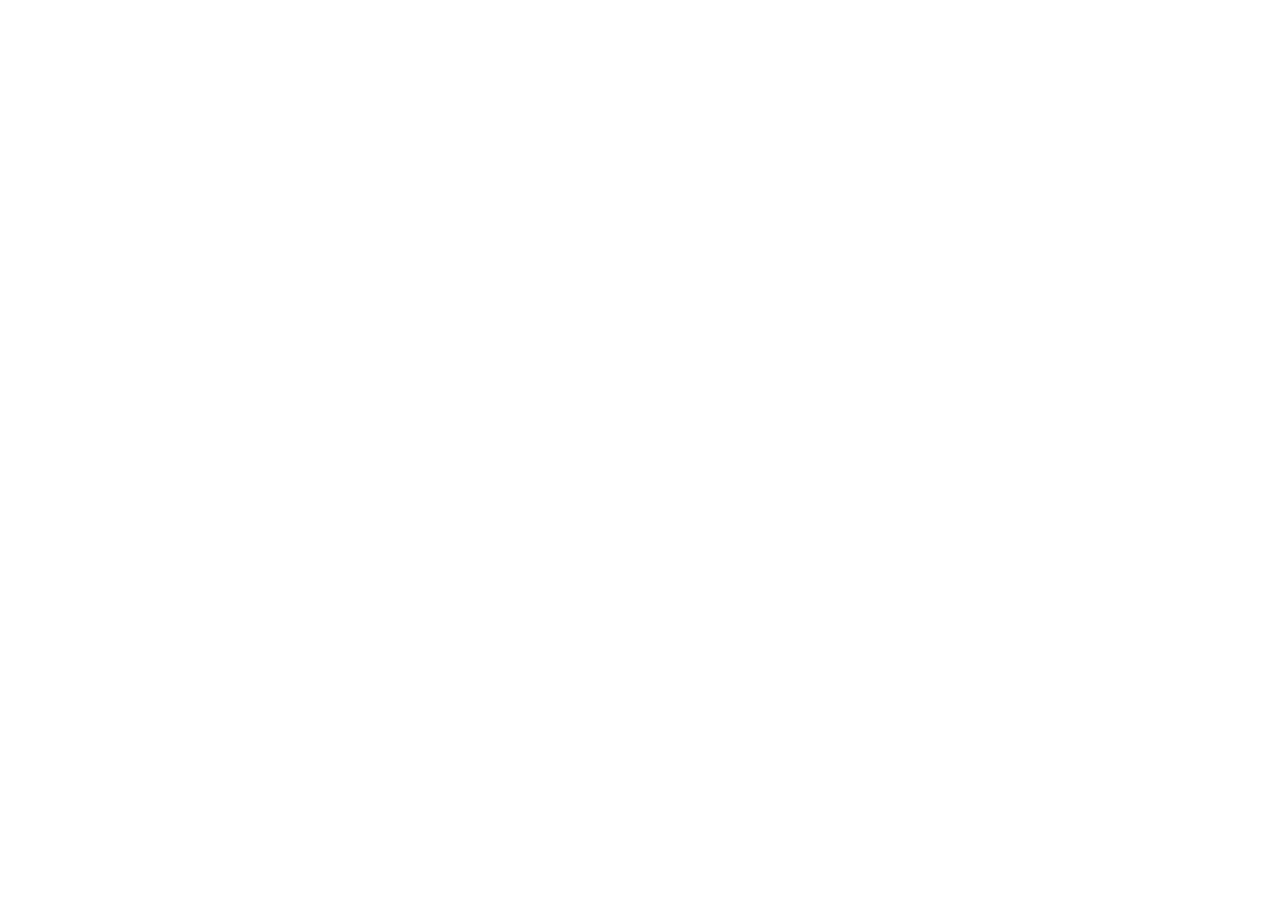
==== hasand-export 3/index.html @ cd8c9d1a "Add files via upload" ====
<!doctype html>
<html lang="en">

  <head>
    <meta charset="UTF-8" />
    <meta
      name="viewport"
      content="width=device-width, initial-scale=1.0, maximum-scale=1" />
    <title>Håsand Consultancy — Investment Advisory</title>
    <meta name="description" content="Håsand Consultancy provides institutional-grade investment advisory services in Norway. Strategy, AUM allocation, risk management, and bespoke investment solutions." />
    <link rel="preconnect" href="https://fonts.googleapis.com" />
    <link rel="preconnect" href="https://fonts.gstatic.com" crossorigin />
    <link href="https://fonts.googleapis.com/css2?family=Cormorant+Garamond:ital,wght@0,300;0,400;0,500;0,600;0,700;1,300;1,400;1,500&family=DM+Sans:ital,opsz,wght@0,9..40,300;0,9..40,400;0,9..40,500;0,9..40,600;1,9..40,300;1,9..40,400&display=swap" rel="stylesheet" />
    <script type="module" crossorigin src="/assets/index-D8vNtqzo.js"></script>
    <link rel="stylesheet" crossorigin href="/assets/index-ChNYlUmb.css">
    <script src="/__manus__/debug-collector.js" defer></script>
  </head>

  <body>
    <script id="manus-runtime">window.__MANUS_HOST_DEV__ = false;
(function(){"use strict";var Mr={exports:{}},Kn={};/**
 * @license React
 * react-jsx-runtime.production.js
 *
 * Copyright (c) Meta Platforms, Inc. and affiliates.
 *
 * This source code is licensed under the MIT license found in the
 * LICENSE file in the root directory of this source tree.
 */var $c;function um(){if($c)return Kn;$c=1;var r=Symbol.for("react.transitional.element"),i=Symbol.for("react.fragment");function c(s,d,m){var x=null;if(m!==void 0&&(x=""+m),d.key!==void 0&&(x=""+d.key),"key"in d){m={};for(var R in d)R!=="key"&&(m[R]=d[R])}else m=d;return d=m.ref,{$$typeof:r,type:s,key:x,ref:d!==void 0?d:null,props:m}}return Kn.Fragment=i,Kn.jsx=c,Kn.jsxs=c,Kn}var Fc;function dm(){return Fc||(Fc=1,Mr.exports=um()),Mr.exports}var h=dm(),Ar={exports:{}},Pn={},Rr={exports:{}},Nr={};/**
 * @license React
 * scheduler.production.js
 *
 * Copyright (c) Meta Platforms, Inc. and affiliates.
 *
 * This source code is licensed under the MIT license found in the
 * LICENSE file in the root directory of this source tree.
 */var Ic;function fm(){return Ic||(Ic=1,function(r){function i(A,q){var B=A.length;A.push(q);t:for(;0<B;){var bt=B-1>>>1,p=A[bt];if(0<d(p,q))A[bt]=q,A[B]=p,B=bt;else break t}}function c(A){return A.length===0?null:A[0]}function s(A){if(A.length===0)return null;var q=A[0],B=A.pop();if(B!==q){A[0]=B;t:for(var bt=0,p=A.length,O=p>>>1;bt<O;){var X=2*(bt+1)-1,G=A[X],Z=X+1,st=A[Z];if(0>d(G,B))Z<p&&0>d(st,G)?(A[bt]=st,A[Z]=B,bt=Z):(A[bt]=G,A[X]=B,bt=X);else if(Z<p&&0>d(st,B))A[bt]=st,A[Z]=B,bt=Z;else break t}}return q}function d(A,q){var B=A.sortIndex-q.sortIndex;return B!==0?B:A.id-q.id}if(r.unstable_now=void 0,typeof performance=="object"&&typeof performance.now=="function"){var m=performance;r.unstable_now=function(){return m.now()}}else{var x=Date,R=x.now();r.unstable_now=function(){return x.now()-R}}var C=[],v=[],D=1,j=null,J=3,at=!1,$=!1,nt=!1,ct=!1,ht=typeof setTimeout=="function"?setTimeout:null,St=typeof clearTimeout=="function"?clearTimeout:null,_=typeof setImmediate<"u"?setImmediate:null;function Y(A){for(var q=c(v);q!==null;){if(q.callback===null)s(v);else if(q.startTime<=A)s(v),q.sortIndex=q.expirationTime,i(C,q);else break;q=c(v)}}function H(A){if(nt=!1,Y(A),!$)if(c(C)!==null)$=!0,it||(it=!0,Bt());else{var q=c(v);q!==null&&Mt(H,q.startTime-A)}}var it=!1,rt=-1,V=5,xt=-1;function Be(){return ct?!0:!(r.unstable_now()-xt<V)}function te(){if(ct=!1,it){var A=r.unstable_now();xt=A;var q=!0;try{t:{$=!1,nt&&(nt=!1,St(rt),rt=-1),at=!0;var B=J;try{e:{for(Y(A),j=c(C);j!==null&&!(j.expirationTime>A&&Be());){var bt=j.callback;if(typeof bt=="function"){j.callback=null,J=j.priorityLevel;var p=bt(j.expirationTime<=A);if(A=r.unstable_now(),typeof p=="function"){j.callback=p,Y(A),q=!0;break e}j===c(C)&&s(C),Y(A)}else s(C);j=c(C)}if(j!==null)q=!0;else{var O=c(v);O!==null&&Mt(H,O.startTime-A),q=!1}}break t}finally{j=null,J=B,at=!1}q=void 0}}finally{q?Bt():it=!1}}}var Bt;if(typeof _=="function")Bt=function(){_(te)};else if(typeof MessageChannel<"u"){var me=new MessageChannel,Se=me.port2;me.port1.onmessage=te,Bt=function(){Se.postMessage(null)}}else Bt=function(){ht(te,0)};function Mt(A,q){rt=ht(function(){A(r.unstable_now())},q)}r.unstable_IdlePriority=5,r.unstable_ImmediatePriority=1,r.unstable_LowPriority=4,r.unstable_NormalPriority=3,r.unstable_Profiling=null,r.unstable_UserBlockingPriority=2,r.unstable_cancelCallback=function(A){A.callback=null},r.unstable_forceFrameRate=function(A){0>A||125<A?console.error("forceFrameRate takes a positive int between 0 and 125, forcing frame rates higher than 125 fps is not supported"):V=0<A?Math.floor(1e3/A):5},r.unstable_getCurrentPriorityLevel=function(){return J},r.unstable_next=function(A){switch(J){case 1:case 2:case 3:var q=3;break;default:q=J}var B=J;J=q;try{return A()}finally{J=B}},r.unstable_requestPaint=function(){ct=!0},r.unstable_runWithPriority=function(A,q){switch(A){case 1:case 2:case 3:case 4:case 5:break;default:A=3}var B=J;J=A;try{return q()}finally{J=B}},r.unstable_scheduleCallback=function(A,q,B){var bt=r.unstable_now();switch(typeof B=="object"&&B!==null?(B=B.delay,B=typeof B=="number"&&0<B?bt+B:bt):B=bt,A){case 1:var p=-1;break;case 2:p=250;break;case 5:p=1073741823;break;case 4:p=1e4;break;default:p=5e3}return p=B+p,A={id:D++,callback:q,priorityLevel:A,startTime:B,expirationTime:p,sortIndex:-1},B>bt?(A.sortIndex=B,i(v,A),c(C)===null&&A===c(v)&&(nt?(St(rt),rt=-1):nt=!0,Mt(H,B-bt))):(A.sortIndex=p,i(C,A),$||at||($=!0,it||(it=!0,Bt()))),A},r.unstable_shouldYield=Be,r.unstable_wrapCallback=function(A){var q=J;return function(){var B=J;J=q;try{return A.apply(this,arguments)}finally{J=B}}}}(Nr)),Nr}var tu;function hm(){return tu||(tu=1,Rr.exports=fm()),Rr.exports}var zr={exports:{}},ut={};/**
 * @license React
 * react.production.js
 *
 * Copyright (c) Meta Platforms, Inc. and affiliates.
 *
 * This source code is licensed under the MIT license found in the
 * LICENSE file in the root directory of this source tree.
 */var eu;function mm(){if(eu)return ut;eu=1;var r=Symbol.for("react.transitional.element"),i=Symbol.for("react.portal"),c=Symbol.for("react.fragment"),s=Symbol.for("react.strict_mode"),d=Symbol.for("react.profiler"),m=Symbol.for("react.consumer"),x=Symbol.for("react.context"),R=Symbol.for("react.forward_ref"),C=Symbol.for("react.suspense"),v=Symbol.for("react.memo"),D=Symbol.for("react.lazy"),j=Symbol.iterator;function J(p){return p===null||typeof p!="object"?null:(p=j&&p[j]||p["@@iterator"],typeof p=="function"?p:null)}var at={isMounted:function(){return!1},enqueueForceUpdate:function(){},enqueueReplaceState:function(){},enqueueSetState:function(){}},$=Object.assign,nt={};function ct(p,O,X){this.props=p,this.context=O,this.refs=nt,this.updater=X||at}ct.prototype.isReactComponent={},ct.prototype.setState=function(p,O){if(typeof p!="object"&&typeof p!="function"&&p!=null)throw Error("takes an object of state variables to update or a function which returns an object of state variables.");this.updater.enqueueSetState(this,p,O,"setState")},ct.prototype.forceUpdate=function(p){this.updater.enqueueForceUpdate(this,p,"forceUpdate")};function ht(){}ht.prototype=ct.prototype;function St(p,O,X){this.props=p,this.context=O,this.refs=nt,this.updater=X||at}var _=St.prototype=new ht;_.constructor=St,$(_,ct.prototype),_.isPureReactComponent=!0;var Y=Array.isArray,H={H:null,A:null,T:null,S:null,V:null},it=Object.prototype.hasOwnProperty;function rt(p,O,X,G,Z,st){return X=st.ref,{$$typeof:r,type:p,key:O,ref:X!==void 0?X:null,props:st}}function V(p,O){return rt(p.type,O,void 0,void 0,void 0,p.props)}function xt(p){return typeof p=="object"&&p!==null&&p.$$typeof===r}function Be(p){var O={"=":"=0",":":"=2"};return"$"+p.replace(/[=:]/g,function(X){return O[X]})}var te=/\/+/g;function Bt(p,O){return typeof p=="object"&&p!==null&&p.key!=null?Be(""+p.key):O.toString(36)}function me(){}function Se(p){switch(p.status){case"fulfilled":return p.value;case"rejected":throw p.reason;default:switch(typeof p.status=="string"?p.then(me,me):(p.status="pending",p.then(function(O){p.status==="pending"&&(p.status="fulfilled",p.value=O)},function(O){p.status==="pending"&&(p.status="rejected",p.reason=O)})),p.status){case"fulfilled":return p.value;case"rejected":throw p.reason}}throw p}function Mt(p,O,X,G,Z){var st=typeof p;(st==="undefined"||st==="boolean")&&(p=null);var I=!1;if(p===null)I=!0;else switch(st){case"bigint":case"string":case"number":I=!0;break;case"object":switch(p.$$typeof){case r:case i:I=!0;break;case D:return I=p._init,Mt(I(p._payload),O,X,G,Z)}}if(I)return Z=Z(p),I=G===""?"."+Bt(p,0):G,Y(Z)?(X="",I!=null&&(X=I.replace(te,"$&/")+"/"),Mt(Z,O,X,"",function(Jt){return Jt})):Z!=null&&(xt(Z)&&(Z=V(Z,X+(Z.key==null||p&&p.key===Z.key?"":(""+Z.key).replace(te,"$&/")+"/")+I)),O.push(Z)),1;I=0;var gt=G===""?".":G+":";if(Y(p))for(var Tt=0;Tt<p.length;Tt++)G=p[Tt],st=gt+Bt(G,Tt),I+=Mt(G,O,X,st,Z);else if(Tt=J(p),typeof Tt=="function")for(p=Tt.call(p),Tt=0;!(G=p.next()).done;)G=G.value,st=gt+Bt(G,Tt++),I+=Mt(G,O,X,st,Z);else if(st==="object"){if(typeof p.then=="function")return Mt(Se(p),O,X,G,Z);throw O=String(p),Error("Objects are not valid as a React child (found: "+(O==="[object Object]"?"object with keys {"+Object.keys(p).join(", ")+"}":O)+"). If you meant to render a collection of children, use an array instead.")}return I}function A(p,O,X){if(p==null)return p;var G=[],Z=0;return Mt(p,G,"","",function(st){return O.call(X,st,Z++)}),G}function q(p){if(p._status===-1){var O=p._result;O=O(),O.then(function(X){(p._status===0||p._status===-1)&&(p._status=1,p._result=X)},function(X){(p._status===0||p._status===-1)&&(p._status=2,p._result=X)}),p._status===-1&&(p._status=0,p._result=O)}if(p._status===1)return p._result.default;throw p._result}var B=typeof reportError=="function"?reportError:function(p){if(typeof window=="object"&&typeof window.ErrorEvent=="function"){var O=new window.ErrorEvent("error",{bubbles:!0,cancelable:!0,message:typeof p=="object"&&p!==null&&typeof p.message=="string"?String(p.message):String(p),error:p});if(!window.dispatchEvent(O))return}else if(typeof process=="object"&&typeof process.emit=="function"){process.emit("uncaughtException",p);return}console.error(p)};function bt(){}return ut.Children={map:A,forEach:function(p,O,X){A(p,function(){O.apply(this,arguments)},X)},count:function(p){var O=0;return A(p,function(){O++}),O},toArray:function(p){return A(p,function(O){return O})||[]},only:function(p){if(!xt(p))throw Error("React.Children.only expected to receive a single React element child.");return p}},ut.Component=ct,ut.Fragment=c,ut.Profiler=d,ut.PureComponent=St,ut.StrictMode=s,ut.Suspense=C,ut.__CLIENT_INTERNALS_DO_NOT_USE_OR_WARN_USERS_THEY_CANNOT_UPGRADE=H,ut.__COMPILER_RUNTIME={__proto__:null,c:function(p){return H.H.useMemoCache(p)}},ut.cache=function(p){return function(){return p.apply(null,arguments)}},ut.cloneElement=function(p,O,X){if(p==null)throw Error("The argument must be a React element, but you passed "+p+".");var G=$({},p.props),Z=p.key,st=void 0;if(O!=null)for(I in O.ref!==void 0&&(st=void 0),O.key!==void 0&&(Z=""+O.key),O)!it.call(O,I)||I==="key"||I==="__self"||I==="__source"||I==="ref"&&O.ref===void 0||(G[I]=O[I]);var I=arguments.length-2;if(I===1)G.children=X;else if(1<I){for(var gt=Array(I),Tt=0;Tt<I;Tt++)gt[Tt]=arguments[Tt+2];G.children=gt}return rt(p.type,Z,void 0,void 0,st,G)},ut.createContext=function(p){return p={$$typeof:x,_currentValue:p,_currentValue2:p,_threadCount:0,Provider:null,Consumer:null},p.Provider=p,p.Consumer={$$typeof:m,_context:p},p},ut.createElement=function(p,O,X){var G,Z={},st=null;if(O!=null)for(G in O.key!==void 0&&(st=""+O.key),O)it.call(O,G)&&G!=="key"&&G!=="__self"&&G!=="__source"&&(Z[G]=O[G]);var I=arguments.length-2;if(I===1)Z.children=X;else if(1<I){for(var gt=Array(I),Tt=0;Tt<I;Tt++)gt[Tt]=arguments[Tt+2];Z.children=gt}if(p&&p.defaultProps)for(G in I=p.defaultProps,I)Z[G]===void 0&&(Z[G]=I[G]);return rt(p,st,void 0,void 0,null,Z)},ut.createRef=function(){return{current:null}},ut.forwardRef=function(p){return{$$typeof:R,render:p}},ut.isValidElement=xt,ut.lazy=function(p){return{$$typeof:D,_payload:{_status:-1,_result:p},_init:q}},ut.memo=function(p,O){return{$$typeof:v,type:p,compare:O===void 0?null:O}},ut.startTransition=function(p){var O=H.T,X={};H.T=X;try{var G=p(),Z=H.S;Z!==null&&Z(X,G),typeof G=="object"&&G!==null&&typeof G.then=="function"&&G.then(bt,B)}catch(st){B(st)}finally{H.T=O}},ut.unstable_useCacheRefresh=function(){return H.H.useCacheRefresh()},ut.use=function(p){return H.H.use(p)},ut.useActionState=function(p,O,X){return H.H.useActionState(p,O,X)},ut.useCallback=function(p,O){return H.H.useCallback(p,O)},ut.useContext=function(p){return H.H.useContext(p)},ut.useDebugValue=function(){},ut.useDeferredValue=function(p,O){return H.H.useDeferredValue(p,O)},ut.useEffect=function(p,O,X){var G=H.H;if(typeof X=="function")throw Error("useEffect CRUD overload is not enabled in this build of React.");return G.useEffect(p,O)},ut.useId=function(){return H.H.useId()},ut.useImperativeHandle=function(p,O,X){return H.H.useImperativeHandle(p,O,X)},ut.useInsertionEffect=function(p,O){return H.H.useInsertionEffect(p,O)},ut.useLayoutEffect=function(p,O){return H.H.useLayoutEffect(p,O)},ut.useMemo=function(p,O){return H.H.useMemo(p,O)},ut.useOptimistic=function(p,O){return H.H.useOptimistic(p,O)},ut.useReducer=function(p,O,X){return H.H.useReducer(p,O,X)},ut.useRef=function(p){return H.H.useRef(p)},ut.useState=function(p){return H.H.useState(p)},ut.useSyncExternalStore=function(p,O,X){return H.H.useSyncExternalStore(p,O,X)},ut.useTransition=function(){return H.H.useTransition()},ut.version="19.1.1",ut}var lu;function _r(){return lu||(lu=1,zr.exports=mm()),zr.exports}var kr={exports:{}},he={};/**
 * @license React
 * react-dom.production.js
 *
 * Copyright (c) Meta Platforms, Inc. and affiliates.
 *
 * This source code is licensed under the MIT license found in the
 * LICENSE file in the root directory of this source tree.
 */var au;function gm(){if(au)return he;au=1;var r=_r();function i(C){var v="https://react.dev/errors/"+C;if(1<arguments.length){v+="?args[]="+encodeURIComponent(arguments[1]);for(var D=2;D<arguments.length;D++)v+="&args[]="+encodeURIComponent(arguments[D])}return"Minified React error #"+C+"; visit "+v+" for the full message or use the non-minified dev environment for full errors and additional helpful warnings."}function c(){}var s={d:{f:c,r:function(){throw Error(i(522))},D:c,C:c,L:c,m:c,X:c,S:c,M:c},p:0,findDOMNode:null},d=Symbol.for("react.portal");function m(C,v,D){var j=3<arguments.length&&arguments[3]!==void 0?arguments[3]:null;return{$$typeof:d,key:j==null?null:""+j,children:C,containerInfo:v,implementation:D}}var x=r.__CLIENT_INTERNALS_DO_NOT_USE_OR_WARN_USERS_THEY_CANNOT_UPGRADE;function R(C,v){if(C==="font")return"";if(typeof v=="string")return v==="use-credentials"?v:""}return he.__DOM_INTERNALS_DO_NOT_USE_OR_WARN_USERS_THEY_CANNOT_UPGRADE=s,he.createPortal=function(C,v){var D=2<arguments.length&&arguments[2]!==void 0?arguments[2]:null;if(!v||v.nodeType!==1&&v.nodeType!==9&&v.nodeType!==11)throw Error(i(299));return m(C,v,null,D)},he.flushSync=function(C){var v=x.T,D=s.p;try{if(x.T=null,s.p=2,C)return C()}finally{x.T=v,s.p=D,s.d.f()}},he.preconnect=function(C,v){typeof C=="string"&&(v?(v=v.crossOrigin,v=typeof v=="string"?v==="use-credentials"?v:"":void 0):v=null,s.d.C(C,v))},he.prefetchDNS=function(C){typeof C=="string"&&s.d.D(C)},he.preinit=function(C,v){if(typeof C=="string"&&v&&typeof v.as=="string"){var D=v.as,j=R(D,v.crossOrigin),J=typeof v.integrity=="string"?v.integrity:void 0,at=typeof v.fetchPriority=="string"?v.fetchPriority:void 0;D==="style"?s.d.S(C,typeof v.precedence=="string"?v.precedence:void 0,{crossOrigin:j,integrity:J,fetchPriority:at}):D==="script"&&s.d.X(C,{crossOrigin:j,integrity:J,fetchPriority:at,nonce:typeof v.nonce=="string"?v.nonce:void 0})}},he.preinitModule=function(C,v){if(typeof C=="string")if(typeof v=="object"&&v!==null){if(v.as==null||v.as==="script"){var D=R(v.as,v.crossOrigin);s.d.M(C,{crossOrigin:D,integrity:typeof v.integrity=="string"?v.integrity:void 0,nonce:typeof v.nonce=="string"?v.nonce:void 0})}}else v==null&&s.d.M(C)},he.preload=function(C,v){if(typeof C=="string"&&typeof v=="object"&&v!==null&&typeof v.as=="string"){var D=v.as,j=R(D,v.crossOrigin);s.d.L(C,D,{crossOrigin:j,integrity:typeof v.integrity=="string"?v.integrity:void 0,nonce:typeof v.nonce=="string"?v.nonce:void 0,type:typeof v.type=="string"?v.type:void 0,fetchPriority:typeof v.fetchPriority=="string"?v.fetchPriority:void 0,referrerPolicy:typeof v.referrerPolicy=="string"?v.referrerPolicy:void 0,imageSrcSet:typeof v.imageSrcSet=="string"?v.imageSrcSet:void 0,imageSizes:typeof v.imageSizes=="string"?v.imageSizes:void 0,media:typeof v.media=="string"?v.media:void 0})}},he.preloadModule=function(C,v){if(typeof C=="string")if(v){var D=R(v.as,v.crossOrigin);s.d.m(C,{as:typeof v.as=="string"&&v.as!=="script"?v.as:void 0,crossOrigin:D,integrity:typeof v.integrity=="string"?v.integrity:void 0})}else s.d.m(C)},he.requestFormReset=function(C){s.d.r(C)},he.unstable_batchedUpdates=function(C,v){return C(v)},he.useFormState=function(C,v,D){return x.H.useFormState(C,v,D)},he.useFormStatus=function(){return x.H.useHostTransitionStatus()},he.version="19.1.1",he}var nu;function pm(){if(nu)return kr.exports;nu=1;function r(){if(!(typeof __REACT_DEVTOOLS_GLOBAL_HOOK__>"u"||typeof __REACT_DEVTOOLS_GLOBAL_HOOK__.checkDCE!="function"))try{__REACT_DEVTOOLS_GLOBAL_HOOK__.checkDCE(r)}catch(i){console.error(i)}}return r(),kr.exports=gm(),kr.exports}/**
 * @license React
 * react-dom-client.production.js
 *
 * Copyright (c) Meta Platforms, Inc. and affiliates.
 *
 * This source code is licensed under the MIT license found in the
 * LICENSE file in the root directory of this source tree.
 */var ou;function ym(){if(ou)return Pn;ou=1;var r=hm(),i=_r(),c=pm();function s(t){var e="https://react.dev/errors/"+t;if(1<arguments.length){e+="?args[]="+encodeURIComponent(arguments[1]);for(var l=2;l<arguments.length;l++)e+="&args[]="+encodeURIComponent(arguments[l])}return"Minified React error #"+t+"; visit "+e+" for the full message or use the non-minified dev environment for full errors and additional helpful warnings."}function d(t){return!(!t||t.nodeType!==1&&t.nodeType!==9&&t.nodeType!==11)}function m(t){var e=t,l=t;if(t.alternate)for(;e.return;)e=e.return;else{t=e;do e=t,(e.flags&4098)!==0&&(l=e.return),t=e.return;while(t)}return e.tag===3?l:null}function x(t){if(t.tag===13){var e=t.memoizedState;if(e===null&&(t=t.alternate,t!==null&&(e=t.memoizedState)),e!==null)return e.dehydrated}return null}function R(t){if(m(t)!==t)throw Error(s(188))}function C(t){var e=t.alternate;if(!e){if(e=m(t),e===null)throw Error(s(188));return e!==t?null:t}for(var l=t,a=e;;){var n=l.return;if(n===null)break;var o=n.alternate;if(o===null){if(a=n.return,a!==null){l=a;continue}break}if(n.child===o.child){for(o=n.child;o;){if(o===l)return R(n),t;if(o===a)return R(n),e;o=o.sibling}throw Error(s(188))}if(l.return!==a.return)l=n,a=o;else{for(var u=!1,f=n.child;f;){if(f===l){u=!0,l=n,a=o;break}if(f===a){u=!0,a=n,l=o;break}f=f.sibling}if(!u){for(f=o.child;f;){if(f===l){u=!0,l=o,a=n;break}if(f===a){u=!0,a=o,l=n;break}f=f.sibling}if(!u)throw Error(s(189))}}if(l.alternate!==a)throw Error(s(190))}if(l.tag!==3)throw Error(s(188));return l.stateNode.current===l?t:e}function v(t){var e=t.tag;if(e===5||e===26||e===27||e===6)return t;for(t=t.child;t!==null;){if(e=v(t),e!==null)return e;t=t.sibling}return null}var D=Object.assign,j=Symbol.for("react.element"),J=Symbol.for("react.transitional.element"),at=Symbol.for("react.portal"),$=Symbol.for("react.fragment"),nt=Symbol.for("react.strict_mode"),ct=Symbol.for("react.profiler"),ht=Symbol.for("react.provider"),St=Symbol.for("react.consumer"),_=Symbol.for("react.context"),Y=Symbol.for("react.forward_ref"),H=Symbol.for("react.suspense"),it=Symbol.for("react.suspense_list"),rt=Symbol.for("react.memo"),V=Symbol.for("react.lazy"),xt=Symbol.for("react.activity"),Be=Symbol.for("react.memo_cache_sentinel"),te=Symbol.iterator;function Bt(t){return t===null||typeof t!="object"?null:(t=te&&t[te]||t["@@iterator"],typeof t=="function"?t:null)}var me=Symbol.for("react.client.reference");function Se(t){if(t==null)return null;if(typeof t=="function")return t.$$typeof===me?null:t.displayName||t.name||null;if(typeof t=="string")return t;switch(t){case $:return"Fragment";case ct:return"Profiler";case nt:return"StrictMode";case H:return"Suspense";case it:return"SuspenseList";case xt:return"Activity"}if(typeof t=="object")switch(t.$$typeof){case at:return"Portal";case _:return(t.displayName||"Context")+".Provider";case St:return(t._context.displayName||"Context")+".Consumer";case Y:var e=t.render;return t=t.displayName,t||(t=e.displayName||e.name||"",t=t!==""?"ForwardRef("+t+")":"ForwardRef"),t;case rt:return e=t.displayName||null,e!==null?e:Se(t.type)||"Memo";case V:e=t._payload,t=t._init;try{return Se(t(e))}catch{}}return null}var Mt=Array.isArray,A=i.__CLIENT_INTERNALS_DO_NOT_USE_OR_WARN_USERS_THEY_CANNOT_UPGRADE,q=c.__DOM_INTERNALS_DO_NOT_USE_OR_WARN_USERS_THEY_CANNOT_UPGRADE,B={pending:!1,data:null,method:null,action:null},bt=[],p=-1;function O(t){return{current:t}}function X(t){0>p||(t.current=bt[p],bt[p]=null,p--)}function G(t,e){p++,bt[p]=t.current,t.current=e}var Z=O(null),st=O(null),I=O(null),gt=O(null);function Tt(t,e){switch(G(I,e),G(st,t),G(Z,null),e.nodeType){case 9:case 11:t=(t=e.documentElement)&&(t=t.namespaceURI)?Hh(t):0;break;default:if(t=e.tagName,e=e.namespaceURI)e=Hh(e),t=Uh(e,t);else switch(t){case"svg":t=1;break;case"math":t=2;break;default:t=0}}X(Z),G(Z,t)}function Jt(){X(Z),X(st),X(I)}function Ke(t){t.memoizedState!==null&&G(gt,t);var e=Z.current,l=Uh(e,t.type);e!==l&&(G(st,t),G(Z,l))}function Ce(t){st.current===t&&(X(Z),X(st)),gt.current===t&&(X(gt),Wo._currentValue=B)}var Pe=Object.prototype.hasOwnProperty,yl=r.unstable_scheduleCallback,sn=r.unstable_cancelCallback,Ca=r.unstable_shouldYield,ri=r.unstable_requestPaint,ge=r.unstable_now,si=r.unstable_getCurrentPriorityLevel,Ul=r.unstable_ImmediatePriority,Fn=r.unstable_UserBlockingPriority,nl=r.unstable_NormalPriority,ci=r.unstable_LowPriority,Gl=r.unstable_IdlePriority,ui=r.log,Ea=r.unstable_setDisableYieldValue,ql=null,Wt=null;function Je(t){if(typeof ui=="function"&&Ea(t),Wt&&typeof Wt.setStrictMode=="function")try{Wt.setStrictMode(ql,t)}catch{}}var $t=Math.clz32?Math.clz32:fi,di=Math.log,Ta=Math.LN2;function fi(t){return t>>>=0,t===0?32:31-(di(t)/Ta|0)|0}var L=256,cn=4194304;function vl(t){var e=t&42;if(e!==0)return e;switch(t&-t){case 1:return 1;case 2:return 2;case 4:return 4;case 8:return 8;case 16:return 16;case 32:return 32;case 64:return 64;case 128:return 128;case 256:case 512:case 1024:case 2048:case 4096:case 8192:case 16384:case 32768:case 65536:case 131072:case 262144:case 524288:case 1048576:case 2097152:return t&4194048;case 4194304:case 8388608:case 16777216:case 33554432:return t&62914560;case 67108864:return 67108864;case 134217728:return 134217728;case 268435456:return 268435456;case 536870912:return 536870912;case 1073741824:return 0;default:return t}}function un(t,e,l){var a=t.pendingLanes;if(a===0)return 0;var n=0,o=t.suspendedLanes,u=t.pingedLanes;t=t.warmLanes;var f=a&134217727;return f!==0?(a=f&~o,a!==0?n=vl(a):(u&=f,u!==0?n=vl(u):l||(l=f&~t,l!==0&&(n=vl(l))))):(f=a&~o,f!==0?n=vl(f):u!==0?n=vl(u):l||(l=a&~t,l!==0&&(n=vl(l)))),n===0?0:e!==0&&e!==n&&(e&o)===0&&(o=n&-n,l=e&-e,o>=l||o===32&&(l&4194048)!==0)?e:n}function Dt(t,e){return(t.pendingLanes&~(t.suspendedLanes&~t.pingedLanes)&e)===0}function In(t,e){switch(t){case 1:case 2:case 4:case 8:case 64:return e+250;case 16:case 32:case 128:case 256:case 512:case 1024:case 2048:case 4096:case 8192:case 16384:case 32768:case 65536:case 131072:case 262144:case 524288:case 1048576:case 2097152:return e+5e3;case 4194304:case 8388608:case 16777216:case 33554432:return-1;case 67108864:case 134217728:case 268435456:case 536870912:case 1073741824:return-1;default:return-1}}function to(){var t=L;return L<<=1,(L&4194048)===0&&(L=256),t}function hi(){var t=cn;return cn<<=1,(cn&62914560)===0&&(cn=4194304),t}function eo(t){for(var e=[],l=0;31>l;l++)e.push(t);return e}function Da(t,e){t.pendingLanes|=e,e!==268435456&&(t.suspendedLanes=0,t.pingedLanes=0,t.warmLanes=0)}function Ir(t,e,l,a,n,o){var u=t.pendingLanes;t.pendingLanes=l,t.suspendedLanes=0,t.pingedLanes=0,t.warmLanes=0,t.expiredLanes&=l,t.entangledLanes&=l,t.errorRecoveryDisabledLanes&=l,t.shellSuspendCounter=0;var f=t.entanglements,g=t.expirationTimes,S=t.hiddenUpdates;for(l=u&~l;0<l;){var N=31-$t(l),k=1<<N;f[N]=0,g[N]=-1;var E=S[N];if(E!==null)for(S[N]=null,N=0;N<E.length;N++){var T=E[N];T!==null&&(T.lane&=-536870913)}l&=~k}a!==0&&mi(t,a,0),o!==0&&n===0&&t.tag!==0&&(t.suspendedLanes|=o&~(u&~e))}function mi(t,e,l){t.pendingLanes|=e,t.suspendedLanes&=~e;var a=31-$t(e);t.entangledLanes|=e,t.entanglements[a]=t.entanglements[a]|1073741824|l&4194090}function gi(t,e){var l=t.entangledLanes|=e;for(t=t.entanglements;l;){var a=31-$t(l),n=1<<a;n&e|t[a]&e&&(t[a]|=e),l&=~n}}function lo(t){switch(t){case 2:t=1;break;case 8:t=4;break;case 32:t=16;break;case 256:case 512:case 1024:case 2048:case 4096:case 8192:case 16384:case 32768:case 65536:case 131072:case 262144:case 524288:case 1048576:case 2097152:case 4194304:case 8388608:case 16777216:case 33554432:t=128;break;case 268435456:t=134217728;break;default:t=0}return t}function ao(t){return t&=-t,2<t?8<t?(t&134217727)!==0?32:268435456:8:2}function pi(){var t=q.p;return t!==0?t:(t=window.event,t===void 0?32:nm(t.type))}function ts(t,e){var l=q.p;try{return q.p=t,e()}finally{q.p=l}}var ol=Math.random().toString(36).slice(2),ee="__reactFiber$"+ol,pe="__reactProps$"+ol,Yl="__reactContainer$"+ol,no="__reactEvents$"+ol,es="__reactListeners$"+ol,ls="__reactHandles$"+ol,yi="__reactResources$"+ol,Ma="__reactMarker$"+ol;function oo(t){delete t[ee],delete t[pe],delete t[no],delete t[es],delete t[ls]}function Vl(t){var e=t[ee];if(e)return e;for(var l=t.parentNode;l;){if(e=l[Yl]||l[ee]){if(l=e.alternate,e.child!==null||l!==null&&l.child!==null)for(t=Vh(t);t!==null;){if(l=t[ee])return l;t=Vh(t)}return e}t=l,l=t.parentNode}return null}function Xl(t){if(t=t[ee]||t[Yl]){var e=t.tag;if(e===5||e===6||e===13||e===26||e===27||e===3)return t}return null}function Aa(t){var e=t.tag;if(e===5||e===26||e===27||e===6)return t.stateNode;throw Error(s(33))}function Zl(t){var e=t[yi];return e||(e=t[yi]={hoistableStyles:new Map,hoistableScripts:new Map}),e}function Vt(t){t[Ma]=!0}var vi=new Set,bi={};function bl(t,e){We(t,e),We(t+"Capture",e)}function We(t,e){for(bi[t]=e,t=0;t<e.length;t++)vi.add(e[t])}var as=RegExp("^[:A-Z_a-z\\u00C0-\\u00D6\\u00D8-\\u00F6\\u00F8-\\u02FF\\u0370-\\u037D\\u037F-\\u1FFF\\u200C-\\u200D\\u2070-\\u218F\\u2C00-\\u2FEF\\u3001-\\uD7FF\\uF900-\\uFDCF\\uFDF0-\\uFFFD][:A-Z_a-z\\u00C0-\\u00D6\\u00D8-\\u00F6\\u00F8-\\u02FF\\u0370-\\u037D\\u037F-\\u1FFF\\u200C-\\u200D\\u2070-\\u218F\\u2C00-\\u2FEF\\u3001-\\uD7FF\\uF900-\\uFDCF\\uFDF0-\\uFFFD\\-.0-9\\u00B7\\u0300-\\u036F\\u203F-\\u2040]*$"),xi={},wi={};function Ra(t){return Pe.call(wi,t)?!0:Pe.call(xi,t)?!1:as.test(t)?wi[t]=!0:(xi[t]=!0,!1)}function M(t,e,l){if(Ra(e))if(l===null)t.removeAttribute(e);else{switch(typeof l){case"undefined":case"function":case"symbol":t.removeAttribute(e);return;case"boolean":var a=e.toLowerCase().slice(0,5);if(a!=="data-"&&a!=="aria-"){t.removeAttribute(e);return}}t.setAttribute(e,""+l)}}function tt(t,e,l){if(l===null)t.removeAttribute(e);else{switch(typeof l){case"undefined":case"function":case"symbol":case"boolean":t.removeAttribute(e);return}t.setAttribute(e,""+l)}}function Ot(t,e,l,a){if(a===null)t.removeAttribute(l);else{switch(typeof a){case"undefined":case"function":case"symbol":case"boolean":t.removeAttribute(l);return}t.setAttributeNS(e,l,""+a)}}var le,Ee;function ae(t){if(le===void 0)try{throw Error()}catch(l){var e=l.stack.trim().match(/\n( *(at )?)/);le=e&&e[1]||"",Ee=-1<l.stack.indexOf(`
    at`)?" (<anonymous>)":-1<l.stack.indexOf("@")?"@unknown:0:0":""}return`
`+le+t+Ee}var Le=!1;function He(t,e){if(!t||Le)return"";Le=!0;var l=Error.prepareStackTrace;Error.prepareStackTrace=void 0;try{var a={DetermineComponentFrameRoot:function(){try{if(e){var k=function(){throw Error()};if(Object.defineProperty(k.prototype,"props",{set:function(){throw Error()}}),typeof Reflect=="object"&&Reflect.construct){try{Reflect.construct(k,[])}catch(T){var E=T}Reflect.construct(t,[],k)}else{try{k.call()}catch(T){E=T}t.call(k.prototype)}}else{try{throw Error()}catch(T){E=T}(k=t())&&typeof k.catch=="function"&&k.catch(function(){})}}catch(T){if(T&&E&&typeof T.stack=="string")return[T.stack,E.stack]}return[null,null]}};a.DetermineComponentFrameRoot.displayName="DetermineComponentFrameRoot";var n=Object.getOwnPropertyDescriptor(a.DetermineComponentFrameRoot,"name");n&&n.configurable&&Object.defineProperty(a.DetermineComponentFrameRoot,"name",{value:"DetermineComponentFrameRoot"});var o=a.DetermineComponentFrameRoot(),u=o[0],f=o[1];if(u&&f){var g=u.split(`
`),S=f.split(`
`);for(n=a=0;a<g.length&&!g[a].includes("DetermineComponentFrameRoot");)a++;for(;n<S.length&&!S[n].includes("DetermineComponentFrameRoot");)n++;if(a===g.length||n===S.length)for(a=g.length-1,n=S.length-1;1<=a&&0<=n&&g[a]!==S[n];)n--;for(;1<=a&&0<=n;a--,n--)if(g[a]!==S[n]){if(a!==1||n!==1)do if(a--,n--,0>n||g[a]!==S[n]){var N=`
`+g[a].replace(" at new "," at ");return t.displayName&&N.includes("<anonymous>")&&(N=N.replace("<anonymous>",t.displayName)),N}while(1<=a&&0<=n);break}}}finally{Le=!1,Error.prepareStackTrace=l}return(l=t?t.displayName||t.name:"")?ae(l):""}function Ql(t){switch(t.tag){case 26:case 27:case 5:return ae(t.type);case 16:return ae("Lazy");case 13:return ae("Suspense");case 19:return ae("SuspenseList");case 0:case 15:return He(t.type,!1);case 11:return He(t.type.render,!1);case 1:return He(t.type,!0);case 31:return ae("Activity");default:return""}}function xl(t){try{var e="";do e+=Ql(t),t=t.return;while(t);return e}catch(l){return`
Error generating stack: `+l.message+`
`+l.stack}}function Xt(t){switch(typeof t){case"bigint":case"boolean":case"number":case"string":case"undefined":return t;case"object":return t;default:return""}}function il(t){var e=t.type;return(t=t.nodeName)&&t.toLowerCase()==="input"&&(e==="checkbox"||e==="radio")}function ve(t){var e=il(t)?"checked":"value",l=Object.getOwnPropertyDescriptor(t.constructor.prototype,e),a=""+t[e];if(!t.hasOwnProperty(e)&&typeof l<"u"&&typeof l.get=="function"&&typeof l.set=="function"){var n=l.get,o=l.set;return Object.defineProperty(t,e,{configurable:!0,get:function(){return n.call(this)},set:function(u){a=""+u,o.call(this,u)}}),Object.defineProperty(t,e,{enumerable:l.enumerable}),{getValue:function(){return a},setValue:function(u){a=""+u},stopTracking:function(){t._valueTracker=null,delete t[e]}}}}function re(t){t._valueTracker||(t._valueTracker=ve(t))}function rl(t){if(!t)return!1;var e=t._valueTracker;if(!e)return!0;var l=e.getValue(),a="";return t&&(a=il(t)?t.checked?"true":"false":t.value),t=a,t!==l?(e.setValue(t),!0):!1}function wl(t){if(t=t||(typeof document<"u"?document:void 0),typeof t>"u")return null;try{return t.activeElement||t.body}catch{return t.body}}var dn=/[\n"\\]/g;function se(t){return t.replace(dn,function(e){return"\\"+e.charCodeAt(0).toString(16)+" "})}function Kl(t,e,l,a,n,o,u,f){t.name="",u!=null&&typeof u!="function"&&typeof u!="symbol"&&typeof u!="boolean"?t.type=u:t.removeAttribute("type"),e!=null?u==="number"?(e===0&&t.value===""||t.value!=e)&&(t.value=""+Xt(e)):t.value!==""+Xt(e)&&(t.value=""+Xt(e)):u!=="submit"&&u!=="reset"||t.removeAttribute("value"),e!=null?Pl(t,u,Xt(e)):l!=null?Pl(t,u,Xt(l)):a!=null&&t.removeAttribute("value"),n==null&&o!=null&&(t.defaultChecked=!!o),n!=null&&(t.checked=n&&typeof n!="function"&&typeof n!="symbol"),f!=null&&typeof f!="function"&&typeof f!="symbol"&&typeof f!="boolean"?t.name=""+Xt(f):t.removeAttribute("name")}function Na(t,e,l,a,n,o,u,f){if(o!=null&&typeof o!="function"&&typeof o!="symbol"&&typeof o!="boolean"&&(t.type=o),e!=null||l!=null){if(!(o!=="submit"&&o!=="reset"||e!=null))return;l=l!=null?""+Xt(l):"",e=e!=null?""+Xt(e):l,f||e===t.value||(t.value=e),t.defaultValue=e}a=a??n,a=typeof a!="function"&&typeof a!="symbol"&&!!a,t.checked=f?t.checked:!!a,t.defaultChecked=!!a,u!=null&&typeof u!="function"&&typeof u!="symbol"&&typeof u!="boolean"&&(t.name=u)}function Pl(t,e,l){e==="number"&&wl(t.ownerDocument)===t||t.defaultValue===""+l||(t.defaultValue=""+l)}function $e(t,e,l,a){if(t=t.options,e){e={};for(var n=0;n<l.length;n++)e["$"+l[n]]=!0;for(l=0;l<t.length;l++)n=e.hasOwnProperty("$"+t[l].value),t[l].selected!==n&&(t[l].selected=n),n&&a&&(t[l].defaultSelected=!0)}else{for(l=""+Xt(l),e=null,n=0;n<t.length;n++){if(t[n].value===l){t[n].selected=!0,a&&(t[n].defaultSelected=!0);return}e!==null||t[n].disabled||(e=t[n])}e!==null&&(e.selected=!0)}}function za(t,e,l){if(e!=null&&(e=""+Xt(e),e!==t.value&&(t.value=e),l==null)){t.defaultValue!==e&&(t.defaultValue=e);return}t.defaultValue=l!=null?""+Xt(l):""}function _a(t,e,l,a){if(e==null){if(a!=null){if(l!=null)throw Error(s(92));if(Mt(a)){if(1<a.length)throw Error(s(93));a=a[0]}l=a}l==null&&(l=""),e=l}l=Xt(e),t.defaultValue=l,a=t.textContent,a===l&&a!==""&&a!==null&&(t.value=a)}function Fe(t,e){if(e){var l=t.firstChild;if(l&&l===t.lastChild&&l.nodeType===3){l.nodeValue=e;return}}t.textContent=e}var fn=new Set("animationIterationCount aspectRatio borderImageOutset borderImageSlice borderImageWidth boxFlex boxFlexGroup boxOrdinalGroup columnCount columns flex flexGrow flexPositive flexShrink flexNegative flexOrder gridArea gridRow gridRowEnd gridRowSpan gridRowStart gridColumn gridColumnEnd gridColumnSpan gridColumnStart fontWeight lineClamp lineHeight opacity order orphans scale tabSize widows zIndex zoom fillOpacity floodOpacity stopOpacity strokeDasharray strokeDashoffset strokeMiterlimit strokeOpacity strokeWidth MozAnimationIterationCount MozBoxFlex MozBoxFlexGroup MozLineClamp msAnimationIterationCount msFlex msZoom msFlexGrow msFlexNegative msFlexOrder msFlexPositive msFlexShrink msGridColumn msGridColumnSpan msGridRow msGridRowSpan WebkitAnimationIterationCount WebkitBoxFlex WebKitBoxFlexGroup WebkitBoxOrdinalGroup WebkitColumnCount WebkitColumns WebkitFlex WebkitFlexGrow WebkitFlexPositive WebkitFlexShrink WebkitLineClamp".split(" "));function ka(t,e,l){var a=e.indexOf("--")===0;l==null||typeof l=="boolean"||l===""?a?t.setProperty(e,""):e==="float"?t.cssFloat="":t[e]="":a?t.setProperty(e,l):typeof l!="number"||l===0||fn.has(e)?e==="float"?t.cssFloat=l:t[e]=(""+l).trim():t[e]=l+"px"}function Oa(t,e,l){if(e!=null&&typeof e!="object")throw Error(s(62));if(t=t.style,l!=null){for(var a in l)!l.hasOwnProperty(a)||e!=null&&e.hasOwnProperty(a)||(a.indexOf("--")===0?t.setProperty(a,""):a==="float"?t.cssFloat="":t[a]="");for(var n in e)a=e[n],e.hasOwnProperty(n)&&l[n]!==a&&ka(t,n,a)}else for(var o in e)e.hasOwnProperty(o)&&ka(t,o,e[o])}function ja(t){if(t.indexOf("-")===-1)return!1;switch(t){case"annotation-xml":case"color-profile":case"font-face":case"font-face-src":case"font-face-uri":case"font-face-format":case"font-face-name":case"missing-glyph":return!1;default:return!0}}var Si=new Map([["acceptCharset","accept-charset"],["htmlFor","for"],["httpEquiv","http-equiv"],["crossOrigin","crossorigin"],["accentHeight","accent-height"],["alignmentBaseline","alignment-baseline"],["arabicForm","arabic-form"],["baselineShift","baseline-shift"],["capHeight","cap-height"],["clipPath","clip-path"],["clipRule","clip-rule"],["colorInterpolation","color-interpolation"],["colorInterpolationFilters","color-interpolation-filters"],["colorProfile","color-profile"],["colorRendering","color-rendering"],["dominantBaseline","dominant-baseline"],["enableBackground","enable-background"],["fillOpacity","fill-opacity"],["fillRule","fill-rule"],["floodColor","flood-color"],["floodOpacity","flood-opacity"],["fontFamily","font-family"],["fontSize","font-size"],["fontSizeAdjust","font-size-adjust"],["fontStretch","font-stretch"],["fontStyle","font-style"],["fontVariant","font-variant"],["fontWeight","font-weight"],["glyphName","glyph-name"],["glyphOrientationHorizontal","glyph-orientation-horizontal"],["glyphOrientationVertical","glyph-orientation-vertical"],["horizAdvX","horiz-adv-x"],["horizOriginX","horiz-origin-x"],["imageRendering","image-rendering"],["letterSpacing","letter-spacing"],["lightingColor","lighting-color"],["markerEnd","marker-end"],["markerMid","marker-mid"],["markerStart","marker-start"],["overlinePosition","overline-position"],["overlineThickness","overline-thickness"],["paintOrder","paint-order"],["panose-1","panose-1"],["pointerEvents","pointer-events"],["renderingIntent","rendering-intent"],["shapeRendering","shape-rendering"],["stopColor","stop-color"],["stopOpacity","stop-opacity"],["strikethroughPosition","strikethrough-position"],["strikethroughThickness","strikethrough-thickness"],["strokeDasharray","stroke-dasharray"],["strokeDashoffset","stroke-dashoffset"],["strokeLinecap","stroke-linecap"],["strokeLinejoin","stroke-linejoin"],["strokeMiterlimit","stroke-miterlimit"],["strokeOpacity","stroke-opacity"],["strokeWidth","stroke-width"],["textAnchor","text-anchor"],["textDecoration","text-decoration"],["textRendering","text-rendering"],["transformOrigin","transform-origin"],["underlinePosition","underline-position"],["underlineThickness","underline-thickness"],["unicodeBidi","unicode-bidi"],["unicodeRange","unicode-range"],["unitsPerEm","units-per-em"],["vAlphabetic","v-alphabetic"],["vHanging","v-hanging"],["vIdeographic","v-ideographic"],["vMathematical","v-mathematical"],["vectorEffect","vector-effect"],["vertAdvY","vert-adv-y"],["vertOriginX","vert-origin-x"],["vertOriginY","vert-origin-y"],["wordSpacing","word-spacing"],["writingMode","writing-mode"],["xmlnsXlink","xmlns:xlink"],["xHeight","x-height"]]),Ci=/^[\u0000-\u001F ]*j[\r\n\t]*a[\r\n\t]*v[\r\n\t]*a[\r\n\t]*s[\r\n\t]*c[\r\n\t]*r[\r\n\t]*i[\r\n\t]*p[\r\n\t]*t[\r\n\t]*:/i;function Ba(t){return Ci.test(""+t)?"javascript:throw new Error('React has blocked a javascript: URL as a security precaution.')":t}var hn=null;function mn(t){return t=t.target||t.srcElement||window,t.correspondingUseElement&&(t=t.correspondingUseElement),t.nodeType===3?t.parentNode:t}var Sl=null,Cl=null;function io(t){var e=Xl(t);if(e&&(t=e.stateNode)){var l=t[pe]||null;t:switch(t=e.stateNode,e.type){case"input":if(Kl(t,l.value,l.defaultValue,l.defaultValue,l.checked,l.defaultChecked,l.type,l.name),e=l.name,l.type==="radio"&&e!=null){for(l=t;l.parentNode;)l=l.parentNode;for(l=l.querySelectorAll('input[name="'+se(""+e)+'"][type="radio"]'),e=0;e<l.length;e++){var a=l[e];if(a!==t&&a.form===t.form){var n=a[pe]||null;if(!n)throw Error(s(90));Kl(a,n.value,n.defaultValue,n.defaultValue,n.checked,n.defaultChecked,n.type,n.name)}}for(e=0;e<l.length;e++)a=l[e],a.form===t.form&&rl(a)}break t;case"textarea":za(t,l.value,l.defaultValue);break t;case"select":e=l.value,e!=null&&$e(t,!!l.multiple,e,!1)}}}var gn=!1;function ro(t,e,l){if(gn)return t(e,l);gn=!0;try{var a=t(e);return a}finally{if(gn=!1,(Sl!==null||Cl!==null)&&(ir(),Sl&&(e=Sl,t=Cl,Cl=Sl=null,io(e),t)))for(e=0;e<t.length;e++)io(t[e])}}function Jl(t,e){var l=t.stateNode;if(l===null)return null;var a=l[pe]||null;if(a===null)return null;l=a[e];t:switch(e){case"onClick":case"onClickCapture":case"onDoubleClick":case"onDoubleClickCapture":case"onMouseDown":case"onMouseDownCapture":case"onMouseMove":case"onMouseMoveCapture":case"onMouseUp":case"onMouseUpCapture":case"onMouseEnter":(a=!a.disabled)||(t=t.type,a=!(t==="button"||t==="input"||t==="select"||t==="textarea")),t=!a;break t;default:t=!1}if(t)return null;if(l&&typeof l!="function")throw Error(s(231,e,typeof l));return l}var Ue=!(typeof window>"u"||typeof window.document>"u"||typeof window.document.createElement>"u"),pn=!1;if(Ue)try{var Wl={};Object.defineProperty(Wl,"passive",{get:function(){pn=!0}}),window.addEventListener("test",Wl,Wl),window.removeEventListener("test",Wl,Wl)}catch{pn=!1}var Ie=null,yn=null,La=null;function so(){if(La)return La;var t,e=yn,l=e.length,a,n="value"in Ie?Ie.value:Ie.textContent,o=n.length;for(t=0;t<l&&e[t]===n[t];t++);var u=l-t;for(a=1;a<=u&&e[l-a]===n[o-a];a++);return La=n.slice(t,1<a?1-a:void 0)}function Ha(t){var e=t.keyCode;return"charCode"in t?(t=t.charCode,t===0&&e===13&&(t=13)):t=e,t===10&&(t=13),32<=t||t===13?t:0}function Ua(){return!0}function co(){return!1}function ce(t){function e(l,a,n,o,u){this._reactName=l,this._targetInst=n,this.type=a,this.nativeEvent=o,this.target=u,this.currentTarget=null;for(var f in t)t.hasOwnProperty(f)&&(l=t[f],this[f]=l?l(o):o[f]);return this.isDefaultPrevented=(o.defaultPrevented!=null?o.defaultPrevented:o.returnValue===!1)?Ua:co,this.isPropagationStopped=co,this}return D(e.prototype,{preventDefault:function(){this.defaultPrevented=!0;var l=this.nativeEvent;l&&(l.preventDefault?l.preventDefault():typeof l.returnValue!="unknown"&&(l.returnValue=!1),this.isDefaultPrevented=Ua)},stopPropagation:function(){var l=this.nativeEvent;l&&(l.stopPropagation?l.stopPropagation():typeof l.cancelBubble!="unknown"&&(l.cancelBubble=!0),this.isPropagationStopped=Ua)},persist:function(){},isPersistent:Ua}),e}var sl={eventPhase:0,bubbles:0,cancelable:0,timeStamp:function(t){return t.timeStamp||Date.now()},defaultPrevented:0,isTrusted:0},Ga=ce(sl),$l=D({},sl,{view:0,detail:0}),Ei=ce($l),Ti,uo,fo,Di=D({},$l,{screenX:0,screenY:0,clientX:0,clientY:0,pageX:0,pageY:0,ctrlKey:0,shiftKey:0,altKey:0,metaKey:0,getModifierState:os,button:0,buttons:0,relatedTarget:function(t){return t.relatedTarget===void 0?t.fromElement===t.srcElement?t.toElement:t.fromElement:t.relatedTarget},movementX:function(t){return"movementX"in t?t.movementX:(t!==fo&&(fo&&t.type==="mousemove"?(Ti=t.screenX-fo.screenX,uo=t.screenY-fo.screenY):uo=Ti=0,fo=t),Ti)},movementY:function(t){return"movementY"in t?t.movementY:uo}}),Vu=ce(Di),D0=D({},Di,{dataTransfer:0}),M0=ce(D0),A0=D({},$l,{relatedTarget:0}),ns=ce(A0),R0=D({},sl,{animationName:0,elapsedTime:0,pseudoElement:0}),N0=ce(R0),z0=D({},sl,{clipboardData:function(t){return"clipboardData"in t?t.clipboardData:window.clipboardData}}),_0=ce(z0),k0=D({},sl,{data:0}),Xu=ce(k0),O0={Esc:"Escape",Spacebar:" ",Left:"ArrowLeft",Up:"ArrowUp",Right:"ArrowRight",Down:"ArrowDown",Del:"Delete",Win:"OS",Menu:"ContextMenu",Apps:"ContextMenu",Scroll:"ScrollLock",MozPrintableKey:"Unidentified"},j0={8:"Backspace",9:"Tab",12:"Clear",13:"Enter",16:"Shift",17:"Control",18:"Alt",19:"Pause",20:"CapsLock",27:"Escape",32:" ",33:"PageUp",34:"PageDown",35:"End",36:"Home",37:"ArrowLeft",38:"ArrowUp",39:"ArrowRight",40:"ArrowDown",45:"Insert",46:"Delete",112:"F1",113:"F2",114:"F3",115:"F4",116:"F5",117:"F6",118:"F7",119:"F8",120:"F9",121:"F10",122:"F11",123:"F12",144:"NumLock",145:"ScrollLock",224:"Meta"},B0={Alt:"altKey",Control:"ctrlKey",Meta:"metaKey",Shift:"shiftKey"};function L0(t){var e=this.nativeEvent;return e.getModifierState?e.getModifierState(t):(t=B0[t])?!!e[t]:!1}function os(){return L0}var H0=D({},$l,{key:function(t){if(t.key){var e=O0[t.key]||t.key;if(e!=="Unidentified")return e}return t.type==="keypress"?(t=Ha(t),t===13?"Enter":String.fromCharCode(t)):t.type==="keydown"||t.type==="keyup"?j0[t.keyCode]||"Unidentified":""},code:0,location:0,ctrlKey:0,shiftKey:0,altKey:0,metaKey:0,repeat:0,locale:0,getModifierState:os,charCode:function(t){return t.type==="keypress"?Ha(t):0},keyCode:function(t){return t.type==="keydown"||t.type==="keyup"?t.keyCode:0},which:function(t){return t.type==="keypress"?Ha(t):t.type==="keydown"||t.type==="keyup"?t.keyCode:0}}),U0=ce(H0),G0=D({},Di,{pointerId:0,width:0,height:0,pressure:0,tangentialPressure:0,tiltX:0,tiltY:0,twist:0,pointerType:0,isPrimary:0}),Zu=ce(G0),q0=D({},$l,{touches:0,targetTouches:0,changedTouches:0,altKey:0,metaKey:0,ctrlKey:0,shiftKey:0,getModifierState:os}),Y0=ce(q0),V0=D({},sl,{propertyName:0,elapsedTime:0,pseudoElement:0}),X0=ce(V0),Z0=D({},Di,{deltaX:function(t){return"deltaX"in t?t.deltaX:"wheelDeltaX"in t?-t.wheelDeltaX:0},deltaY:function(t){return"deltaY"in t?t.deltaY:"wheelDeltaY"in t?-t.wheelDeltaY:"wheelDelta"in t?-t.wheelDelta:0},deltaZ:0,deltaMode:0}),Q0=ce(Z0),K0=D({},sl,{newState:0,oldState:0}),P0=ce(K0),J0=[9,13,27,32],is=Ue&&"CompositionEvent"in window,ho=null;Ue&&"documentMode"in document&&(ho=document.documentMode);var W0=Ue&&"TextEvent"in window&&!ho,Qu=Ue&&(!is||ho&&8<ho&&11>=ho),Ku=" ",Pu=!1;function Ju(t,e){switch(t){case"keyup":return J0.indexOf(e.keyCode)!==-1;case"keydown":return e.keyCode!==229;case"keypress":case"mousedown":case"focusout":return!0;default:return!1}}function Wu(t){return t=t.detail,typeof t=="object"&&"data"in t?t.data:null}var vn=!1;function $0(t,e){switch(t){case"compositionend":return Wu(e);case"keypress":return e.which!==32?null:(Pu=!0,Ku);case"textInput":return t=e.data,t===Ku&&Pu?null:t;default:return null}}function F0(t,e){if(vn)return t==="compositionend"||!is&&Ju(t,e)?(t=so(),La=yn=Ie=null,vn=!1,t):null;switch(t){case"paste":return null;case"keypress":if(!(e.ctrlKey||e.altKey||e.metaKey)||e.ctrlKey&&e.altKey){if(e.char&&1<e.char.length)return e.char;if(e.which)return String.fromCharCode(e.which)}return null;case"compositionend":return Qu&&e.locale!=="ko"?null:e.data;default:return null}}var I0={color:!0,date:!0,datetime:!0,"datetime-local":!0,email:!0,month:!0,number:!0,password:!0,range:!0,search:!0,tel:!0,text:!0,time:!0,url:!0,week:!0};function $u(t){var e=t&&t.nodeName&&t.nodeName.toLowerCase();return e==="input"?!!I0[t.type]:e==="textarea"}function Fu(t,e,l,a){Sl?Cl?Cl.push(a):Cl=[a]:Sl=a,e=fr(e,"onChange"),0<e.length&&(l=new Ga("onChange","change",null,l,a),t.push({event:l,listeners:e}))}var mo=null,go=null;function t1(t){kh(t,0)}function Mi(t){var e=Aa(t);if(rl(e))return t}function Iu(t,e){if(t==="change")return e}var td=!1;if(Ue){var rs;if(Ue){var ss="oninput"in document;if(!ss){var ed=document.createElement("div");ed.setAttribute("oninput","return;"),ss=typeof ed.oninput=="function"}rs=ss}else rs=!1;td=rs&&(!document.documentMode||9<document.documentMode)}function ld(){mo&&(mo.detachEvent("onpropertychange",ad),go=mo=null)}function ad(t){if(t.propertyName==="value"&&Mi(go)){var e=[];Fu(e,go,t,mn(t)),ro(t1,e)}}function e1(t,e,l){t==="focusin"?(ld(),mo=e,go=l,mo.attachEvent("onpropertychange",ad)):t==="focusout"&&ld()}function l1(t){if(t==="selectionchange"||t==="keyup"||t==="keydown")return Mi(go)}function a1(t,e){if(t==="click")return Mi(e)}function n1(t,e){if(t==="input"||t==="change")return Mi(e)}function o1(t,e){return t===e&&(t!==0||1/t===1/e)||t!==t&&e!==e}var Re=typeof Object.is=="function"?Object.is:o1;function po(t,e){if(Re(t,e))return!0;if(typeof t!="object"||t===null||typeof e!="object"||e===null)return!1;var l=Object.keys(t),a=Object.keys(e);if(l.length!==a.length)return!1;for(a=0;a<l.length;a++){var n=l[a];if(!Pe.call(e,n)||!Re(t[n],e[n]))return!1}return!0}function nd(t){for(;t&&t.firstChild;)t=t.firstChild;return t}function od(t,e){var l=nd(t);t=0;for(var a;l;){if(l.nodeType===3){if(a=t+l.textContent.length,t<=e&&a>=e)return{node:l,offset:e-t};t=a}t:{for(;l;){if(l.nextSibling){l=l.nextSibling;break t}l=l.parentNode}l=void 0}l=nd(l)}}function id(t,e){return t&&e?t===e?!0:t&&t.nodeType===3?!1:e&&e.nodeType===3?id(t,e.parentNode):"contains"in t?t.contains(e):t.compareDocumentPosition?!!(t.compareDocumentPosition(e)&16):!1:!1}function rd(t){t=t!=null&&t.ownerDocument!=null&&t.ownerDocument.defaultView!=null?t.ownerDocument.defaultView:window;for(var e=wl(t.document);e instanceof t.HTMLIFrameElement;){try{var l=typeof e.contentWindow.location.href=="string"}catch{l=!1}if(l)t=e.contentWindow;else break;e=wl(t.document)}return e}function cs(t){var e=t&&t.nodeName&&t.nodeName.toLowerCase();return e&&(e==="input"&&(t.type==="text"||t.type==="search"||t.type==="tel"||t.type==="url"||t.type==="password")||e==="textarea"||t.contentEditable==="true")}var i1=Ue&&"documentMode"in document&&11>=document.documentMode,bn=null,us=null,yo=null,ds=!1;function sd(t,e,l){var a=l.window===l?l.document:l.nodeType===9?l:l.ownerDocument;ds||bn==null||bn!==wl(a)||(a=bn,"selectionStart"in a&&cs(a)?a={start:a.selectionStart,end:a.selectionEnd}:(a=(a.ownerDocument&&a.ownerDocument.defaultView||window).getSelection(),a={anchorNode:a.anchorNode,anchorOffset:a.anchorOffset,focusNode:a.focusNode,focusOffset:a.focusOffset}),yo&&po(yo,a)||(yo=a,a=fr(us,"onSelect"),0<a.length&&(e=new Ga("onSelect","select",null,e,l),t.push({event:e,listeners:a}),e.target=bn)))}function qa(t,e){var l={};return l[t.toLowerCase()]=e.toLowerCase(),l["Webkit"+t]="webkit"+e,l["Moz"+t]="moz"+e,l}var xn={animationend:qa("Animation","AnimationEnd"),animationiteration:qa("Animation","AnimationIteration"),animationstart:qa("Animation","AnimationStart"),transitionrun:qa("Transition","TransitionRun"),transitionstart:qa("Transition","TransitionStart"),transitioncancel:qa("Transition","TransitionCancel"),transitionend:qa("Transition","TransitionEnd")},fs={},cd={};Ue&&(cd=document.createElement("div").style,"AnimationEvent"in window||(delete xn.animationend.animation,delete xn.animationiteration.animation,delete xn.animationstart.animation),"TransitionEvent"in window||delete xn.transitionend.transition);function Ya(t){if(fs[t])return fs[t];if(!xn[t])return t;var e=xn[t],l;for(l in e)if(e.hasOwnProperty(l)&&l in cd)return fs[t]=e[l];return t}var ud=Ya("animationend"),dd=Ya("animationiteration"),fd=Ya("animationstart"),r1=Ya("transitionrun"),s1=Ya("transitionstart"),c1=Ya("transitioncancel"),hd=Ya("transitionend"),md=new Map,hs="abort auxClick beforeToggle cancel canPlay canPlayThrough click close contextMenu copy cut drag dragEnd dragEnter dragExit dragLeave dragOver dragStart drop durationChange emptied encrypted ended error gotPointerCapture input invalid keyDown keyPress keyUp load loadedData loadedMetadata loadStart lostPointerCapture mouseDown mouseMove mouseOut mouseOver mouseUp paste pause play playing pointerCancel pointerDown pointerMove pointerOut pointerOver pointerUp progress rateChange reset resize seeked seeking stalled submit suspend timeUpdate touchCancel touchEnd touchStart volumeChange scroll toggle touchMove waiting wheel".split(" ");hs.push("scrollEnd");function tl(t,e){md.set(t,e),bl(e,[t])}var gd=new WeakMap;function Ge(t,e){if(typeof t=="object"&&t!==null){var l=gd.get(t);return l!==void 0?l:(e={value:t,source:e,stack:xl(e)},gd.set(t,e),e)}return{value:t,source:e,stack:xl(e)}}var qe=[],wn=0,ms=0;function Ai(){for(var t=wn,e=ms=wn=0;e<t;){var l=qe[e];qe[e++]=null;var a=qe[e];qe[e++]=null;var n=qe[e];qe[e++]=null;var o=qe[e];if(qe[e++]=null,a!==null&&n!==null){var u=a.pending;u===null?n.next=n:(n.next=u.next,u.next=n),a.pending=n}o!==0&&pd(l,n,o)}}function Ri(t,e,l,a){qe[wn++]=t,qe[wn++]=e,qe[wn++]=l,qe[wn++]=a,ms|=a,t.lanes|=a,t=t.alternate,t!==null&&(t.lanes|=a)}function gs(t,e,l,a){return Ri(t,e,l,a),Ni(t)}function Sn(t,e){return Ri(t,null,null,e),Ni(t)}function pd(t,e,l){t.lanes|=l;var a=t.alternate;a!==null&&(a.lanes|=l);for(var n=!1,o=t.return;o!==null;)o.childLanes|=l,a=o.alternate,a!==null&&(a.childLanes|=l),o.tag===22&&(t=o.stateNode,t===null||t._visibility&1||(n=!0)),t=o,o=o.return;return t.tag===3?(o=t.stateNode,n&&e!==null&&(n=31-$t(l),t=o.hiddenUpdates,a=t[n],a===null?t[n]=[e]:a.push(e),e.lane=l|536870912),o):null}function Ni(t){if(50<Yo)throw Yo=0,wc=null,Error(s(185));for(var e=t.return;e!==null;)t=e,e=t.return;return t.tag===3?t.stateNode:null}var Cn={};function u1(t,e,l,a){this.tag=t,this.key=l,this.sibling=this.child=this.return=this.stateNode=this.type=this.elementType=null,this.index=0,this.refCleanup=this.ref=null,this.pendingProps=e,this.dependencies=this.memoizedState=this.updateQueue=this.memoizedProps=null,this.mode=a,this.subtreeFlags=this.flags=0,this.deletions=null,this.childLanes=this.lanes=0,this.alternate=null}function Ne(t,e,l,a){return new u1(t,e,l,a)}function ps(t){return t=t.prototype,!(!t||!t.isReactComponent)}function El(t,e){var l=t.alternate;return l===null?(l=Ne(t.tag,e,t.key,t.mode),l.elementType=t.elementType,l.type=t.type,l.stateNode=t.stateNode,l.alternate=t,t.alternate=l):(l.pendingProps=e,l.type=t.type,l.flags=0,l.subtreeFlags=0,l.deletions=null),l.flags=t.flags&65011712,l.childLanes=t.childLanes,l.lanes=t.lanes,l.child=t.child,l.memoizedProps=t.memoizedProps,l.memoizedState=t.memoizedState,l.updateQueue=t.updateQueue,e=t.dependencies,l.dependencies=e===null?null:{lanes:e.lanes,firstContext:e.firstContext},l.sibling=t.sibling,l.index=t.index,l.ref=t.ref,l.refCleanup=t.refCleanup,l}function yd(t,e){t.flags&=65011714;var l=t.alternate;return l===null?(t.childLanes=0,t.lanes=e,t.child=null,t.subtreeFlags=0,t.memoizedProps=null,t.memoizedState=null,t.updateQueue=null,t.dependencies=null,t.stateNode=null):(t.childLanes=l.childLanes,t.lanes=l.lanes,t.child=l.child,t.subtreeFlags=0,t.deletions=null,t.memoizedProps=l.memoizedProps,t.memoizedState=l.memoizedState,t.updateQueue=l.updateQueue,t.type=l.type,e=l.dependencies,t.dependencies=e===null?null:{lanes:e.lanes,firstContext:e.firstContext}),t}function zi(t,e,l,a,n,o){var u=0;if(a=t,typeof t=="function")ps(t)&&(u=1);else if(typeof t=="string")u=fp(t,l,Z.current)?26:t==="html"||t==="head"||t==="body"?27:5;else t:switch(t){case xt:return t=Ne(31,l,e,n),t.elementType=xt,t.lanes=o,t;case $:return Va(l.children,n,o,e);case nt:u=8,n|=24;break;case ct:return t=Ne(12,l,e,n|2),t.elementType=ct,t.lanes=o,t;case H:return t=Ne(13,l,e,n),t.elementType=H,t.lanes=o,t;case it:return t=Ne(19,l,e,n),t.elementType=it,t.lanes=o,t;default:if(typeof t=="object"&&t!==null)switch(t.$$typeof){case ht:case _:u=10;break t;case St:u=9;break t;case Y:u=11;break t;case rt:u=14;break t;case V:u=16,a=null;break t}u=29,l=Error(s(130,t===null?"null":typeof t,"")),a=null}return e=Ne(u,l,e,n),e.elementType=t,e.type=a,e.lanes=o,e}function Va(t,e,l,a){return t=Ne(7,t,a,e),t.lanes=l,t}function ys(t,e,l){return t=Ne(6,t,null,e),t.lanes=l,t}function vs(t,e,l){return e=Ne(4,t.children!==null?t.children:[],t.key,e),e.lanes=l,e.stateNode={containerInfo:t.containerInfo,pendingChildren:null,implementation:t.implementation},e}var En=[],Tn=0,_i=null,ki=0,Ye=[],Ve=0,Xa=null,Tl=1,Dl="";function Za(t,e){En[Tn++]=ki,En[Tn++]=_i,_i=t,ki=e}function vd(t,e,l){Ye[Ve++]=Tl,Ye[Ve++]=Dl,Ye[Ve++]=Xa,Xa=t;var a=Tl;t=Dl;var n=32-$t(a)-1;a&=~(1<<n),l+=1;var o=32-$t(e)+n;if(30<o){var u=n-n%5;o=(a&(1<<u)-1).toString(32),a>>=u,n-=u,Tl=1<<32-$t(e)+n|l<<n|a,Dl=o+t}else Tl=1<<o|l<<n|a,Dl=t}function bs(t){t.return!==null&&(Za(t,1),vd(t,1,0))}function xs(t){for(;t===_i;)_i=En[--Tn],En[Tn]=null,ki=En[--Tn],En[Tn]=null;for(;t===Xa;)Xa=Ye[--Ve],Ye[Ve]=null,Dl=Ye[--Ve],Ye[Ve]=null,Tl=Ye[--Ve],Ye[Ve]=null}var be=null,Ut=null,Et=!1,Qa=null,cl=!1,ws=Error(s(519));function Ka(t){var e=Error(s(418,""));throw xo(Ge(e,t)),ws}function bd(t){var e=t.stateNode,l=t.type,a=t.memoizedProps;switch(e[ee]=t,e[pe]=a,l){case"dialog":vt("cancel",e),vt("close",e);break;case"iframe":case"object":case"embed":vt("load",e);break;case"video":case"audio":for(l=0;l<Xo.length;l++)vt(Xo[l],e);break;case"source":vt("error",e);break;case"img":case"image":case"link":vt("error",e),vt("load",e);break;case"details":vt("toggle",e);break;case"input":vt("invalid",e),Na(e,a.value,a.defaultValue,a.checked,a.defaultChecked,a.type,a.name,!0),re(e);break;case"select":vt("invalid",e);break;case"textarea":vt("invalid",e),_a(e,a.value,a.defaultValue,a.children),re(e)}l=a.children,typeof l!="string"&&typeof l!="number"&&typeof l!="bigint"||e.textContent===""+l||a.suppressHydrationWarning===!0||Lh(e.textContent,l)?(a.popover!=null&&(vt("beforetoggle",e),vt("toggle",e)),a.onScroll!=null&&vt("scroll",e),a.onScrollEnd!=null&&vt("scrollend",e),a.onClick!=null&&(e.onclick=hr),e=!0):e=!1,e||Ka(t)}function xd(t){for(be=t.return;be;)switch(be.tag){case 5:case 13:cl=!1;return;case 27:case 3:cl=!0;return;default:be=be.return}}function vo(t){if(t!==be)return!1;if(!Et)return xd(t),Et=!0,!1;var e=t.tag,l;if((l=e!==3&&e!==27)&&((l=e===5)&&(l=t.type,l=!(l!=="form"&&l!=="button")||Lc(t.type,t.memoizedProps)),l=!l),l&&Ut&&Ka(t),xd(t),e===13){if(t=t.memoizedState,t=t!==null?t.dehydrated:null,!t)throw Error(s(317));t:{for(t=t.nextSibling,e=0;t;){if(t.nodeType===8)if(l=t.data,l==="/$"){if(e===0){Ut=ll(t.nextSibling);break t}e--}else l!=="$"&&l!=="$!"&&l!=="$?"||e++;t=t.nextSibling}Ut=null}}else e===27?(e=Ut,ha(t.type)?(t=qc,qc=null,Ut=t):Ut=e):Ut=be?ll(t.stateNode.nextSibling):null;return!0}function bo(){Ut=be=null,Et=!1}function wd(){var t=Qa;return t!==null&&(Me===null?Me=t:Me.push.apply(Me,t),Qa=null),t}function xo(t){Qa===null?Qa=[t]:Qa.push(t)}var Ss=O(null),Pa=null,Ml=null;function Fl(t,e,l){G(Ss,e._currentValue),e._currentValue=l}function Al(t){t._currentValue=Ss.current,X(Ss)}function Cs(t,e,l){for(;t!==null;){var a=t.alternate;if((t.childLanes&e)!==e?(t.childLanes|=e,a!==null&&(a.childLanes|=e)):a!==null&&(a.childLanes&e)!==e&&(a.childLanes|=e),t===l)break;t=t.return}}function Es(t,e,l,a){var n=t.child;for(n!==null&&(n.return=t);n!==null;){var o=n.dependencies;if(o!==null){var u=n.child;o=o.firstContext;t:for(;o!==null;){var f=o;o=n;for(var g=0;g<e.length;g++)if(f.context===e[g]){o.lanes|=l,f=o.alternate,f!==null&&(f.lanes|=l),Cs(o.return,l,t),a||(u=null);break t}o=f.next}}else if(n.tag===18){if(u=n.return,u===null)throw Error(s(341));u.lanes|=l,o=u.alternate,o!==null&&(o.lanes|=l),Cs(u,l,t),u=null}else u=n.child;if(u!==null)u.return=n;else for(u=n;u!==null;){if(u===t){u=null;break}if(n=u.sibling,n!==null){n.return=u.return,u=n;break}u=u.return}n=u}}function wo(t,e,l,a){t=null;for(var n=e,o=!1;n!==null;){if(!o){if((n.flags&524288)!==0)o=!0;else if((n.flags&262144)!==0)break}if(n.tag===10){var u=n.alternate;if(u===null)throw Error(s(387));if(u=u.memoizedProps,u!==null){var f=n.type;Re(n.pendingProps.value,u.value)||(t!==null?t.push(f):t=[f])}}else if(n===gt.current){if(u=n.alternate,u===null)throw Error(s(387));u.memoizedState.memoizedState!==n.memoizedState.memoizedState&&(t!==null?t.push(Wo):t=[Wo])}n=n.return}t!==null&&Es(e,t,l,a),e.flags|=262144}function Oi(t){for(t=t.firstContext;t!==null;){if(!Re(t.context._currentValue,t.memoizedValue))return!0;t=t.next}return!1}function Ja(t){Pa=t,Ml=null,t=t.dependencies,t!==null&&(t.firstContext=null)}function ye(t){return Sd(Pa,t)}function ji(t,e){return Pa===null&&Ja(t),Sd(t,e)}function Sd(t,e){var l=e._currentValue;if(e={context:e,memoizedValue:l,next:null},Ml===null){if(t===null)throw Error(s(308));Ml=e,t.dependencies={lanes:0,firstContext:e},t.flags|=524288}else Ml=Ml.next=e;return l}var d1=typeof AbortController<"u"?AbortController:function(){var t=[],e=this.signal={aborted:!1,addEventListener:function(l,a){t.push(a)}};this.abort=function(){e.aborted=!0,t.forEach(function(l){return l()})}},f1=r.unstable_scheduleCallback,h1=r.unstable_NormalPriority,Ft={$$typeof:_,Consumer:null,Provider:null,_currentValue:null,_currentValue2:null,_threadCount:0};function Ts(){return{controller:new d1,data:new Map,refCount:0}}function So(t){t.refCount--,t.refCount===0&&f1(h1,function(){t.controller.abort()})}var Co=null,Ds=0,Dn=0,Mn=null;function m1(t,e){if(Co===null){var l=Co=[];Ds=0,Dn=Ac(),Mn={status:"pending",value:void 0,then:function(a){l.push(a)}}}return Ds++,e.then(Cd,Cd),e}function Cd(){if(--Ds===0&&Co!==null){Mn!==null&&(Mn.status="fulfilled");var t=Co;Co=null,Dn=0,Mn=null;for(var e=0;e<t.length;e++)(0,t[e])()}}function g1(t,e){var l=[],a={status:"pending",value:null,reason:null,then:function(n){l.push(n)}};return t.then(function(){a.status="fulfilled",a.value=e;for(var n=0;n<l.length;n++)(0,l[n])(e)},function(n){for(a.status="rejected",a.reason=n,n=0;n<l.length;n++)(0,l[n])(void 0)}),a}var Ed=A.S;A.S=function(t,e){typeof e=="object"&&e!==null&&typeof e.then=="function"&&m1(t,e),Ed!==null&&Ed(t,e)};var Wa=O(null);function Ms(){var t=Wa.current;return t!==null?t:jt.pooledCache}function Bi(t,e){e===null?G(Wa,Wa.current):G(Wa,e.pool)}function Td(){var t=Ms();return t===null?null:{parent:Ft._currentValue,pool:t}}var Eo=Error(s(460)),Dd=Error(s(474)),Li=Error(s(542)),As={then:function(){}};function Md(t){return t=t.status,t==="fulfilled"||t==="rejected"}function Hi(){}function Ad(t,e,l){switch(l=t[l],l===void 0?t.push(e):l!==e&&(e.then(Hi,Hi),e=l),e.status){case"fulfilled":return e.value;case"rejected":throw t=e.reason,Nd(t),t;default:if(typeof e.status=="string")e.then(Hi,Hi);else{if(t=jt,t!==null&&100<t.shellSuspendCounter)throw Error(s(482));t=e,t.status="pending",t.then(function(a){if(e.status==="pending"){var n=e;n.status="fulfilled",n.value=a}},function(a){if(e.status==="pending"){var n=e;n.status="rejected",n.reason=a}})}switch(e.status){case"fulfilled":return e.value;case"rejected":throw t=e.reason,Nd(t),t}throw To=e,Eo}}var To=null;function Rd(){if(To===null)throw Error(s(459));var t=To;return To=null,t}function Nd(t){if(t===Eo||t===Li)throw Error(s(483))}var Il=!1;function Rs(t){t.updateQueue={baseState:t.memoizedState,firstBaseUpdate:null,lastBaseUpdate:null,shared:{pending:null,lanes:0,hiddenCallbacks:null},callbacks:null}}function Ns(t,e){t=t.updateQueue,e.updateQueue===t&&(e.updateQueue={baseState:t.baseState,firstBaseUpdate:t.firstBaseUpdate,lastBaseUpdate:t.lastBaseUpdate,shared:t.shared,callbacks:null})}function ta(t){return{lane:t,tag:0,payload:null,callback:null,next:null}}function ea(t,e,l){var a=t.updateQueue;if(a===null)return null;if(a=a.shared,(At&2)!==0){var n=a.pending;return n===null?e.next=e:(e.next=n.next,n.next=e),a.pending=e,e=Ni(t),pd(t,null,l),e}return Ri(t,a,e,l),Ni(t)}function Do(t,e,l){if(e=e.updateQueue,e!==null&&(e=e.shared,(l&4194048)!==0)){var a=e.lanes;a&=t.pendingLanes,l|=a,e.lanes=l,gi(t,l)}}function zs(t,e){var l=t.updateQueue,a=t.alternate;if(a!==null&&(a=a.updateQueue,l===a)){var n=null,o=null;if(l=l.firstBaseUpdate,l!==null){do{var u={lane:l.lane,tag:l.tag,payload:l.payload,callback:null,next:null};o===null?n=o=u:o=o.next=u,l=l.next}while(l!==null);o===null?n=o=e:o=o.next=e}else n=o=e;l={baseState:a.baseState,firstBaseUpdate:n,lastBaseUpdate:o,shared:a.shared,callbacks:a.callbacks},t.updateQueue=l;return}t=l.lastBaseUpdate,t===null?l.firstBaseUpdate=e:t.next=e,l.lastBaseUpdate=e}var _s=!1;function Mo(){if(_s){var t=Mn;if(t!==null)throw t}}function Ao(t,e,l,a){_s=!1;var n=t.updateQueue;Il=!1;var o=n.firstBaseUpdate,u=n.lastBaseUpdate,f=n.shared.pending;if(f!==null){n.shared.pending=null;var g=f,S=g.next;g.next=null,u===null?o=S:u.next=S,u=g;var N=t.alternate;N!==null&&(N=N.updateQueue,f=N.lastBaseUpdate,f!==u&&(f===null?N.firstBaseUpdate=S:f.next=S,N.lastBaseUpdate=g))}if(o!==null){var k=n.baseState;u=0,N=S=g=null,f=o;do{var E=f.lane&-536870913,T=E!==f.lane;if(T?(wt&E)===E:(a&E)===E){E!==0&&E===Dn&&(_s=!0),N!==null&&(N=N.next={lane:0,tag:f.tag,payload:f.payload,callback:null,next:null});t:{var lt=t,F=f;E=e;var _t=l;switch(F.tag){case 1:if(lt=F.payload,typeof lt=="function"){k=lt.call(_t,k,E);break t}k=lt;break t;case 3:lt.flags=lt.flags&-65537|128;case 0:if(lt=F.payload,E=typeof lt=="function"?lt.call(_t,k,E):lt,E==null)break t;k=D({},k,E);break t;case 2:Il=!0}}E=f.callback,E!==null&&(t.flags|=64,T&&(t.flags|=8192),T=n.callbacks,T===null?n.callbacks=[E]:T.push(E))}else T={lane:E,tag:f.tag,payload:f.payload,callback:f.callback,next:null},N===null?(S=N=T,g=k):N=N.next=T,u|=E;if(f=f.next,f===null){if(f=n.shared.pending,f===null)break;T=f,f=T.next,T.next=null,n.lastBaseUpdate=T,n.shared.pending=null}}while(!0);N===null&&(g=k),n.baseState=g,n.firstBaseUpdate=S,n.lastBaseUpdate=N,o===null&&(n.shared.lanes=0),ca|=u,t.lanes=u,t.memoizedState=k}}function zd(t,e){if(typeof t!="function")throw Error(s(191,t));t.call(e)}function _d(t,e){var l=t.callbacks;if(l!==null)for(t.callbacks=null,t=0;t<l.length;t++)zd(l[t],e)}var An=O(null),Ui=O(0);function kd(t,e){t=jl,G(Ui,t),G(An,e),jl=t|e.baseLanes}function ks(){G(Ui,jl),G(An,An.current)}function Os(){jl=Ui.current,X(An),X(Ui)}var la=0,mt=null,Nt=null,Zt=null,Gi=!1,Rn=!1,$a=!1,qi=0,Ro=0,Nn=null,p1=0;function qt(){throw Error(s(321))}function js(t,e){if(e===null)return!1;for(var l=0;l<e.length&&l<t.length;l++)if(!Re(t[l],e[l]))return!1;return!0}function Bs(t,e,l,a,n,o){return la=o,mt=e,e.memoizedState=null,e.updateQueue=null,e.lanes=0,A.H=t===null||t.memoizedState===null?yf:vf,$a=!1,o=l(a,n),$a=!1,Rn&&(o=jd(e,l,a,n)),Od(t),o}function Od(t){A.H=Ki;var e=Nt!==null&&Nt.next!==null;if(la=0,Zt=Nt=mt=null,Gi=!1,Ro=0,Nn=null,e)throw Error(s(300));t===null||ne||(t=t.dependencies,t!==null&&Oi(t)&&(ne=!0))}function jd(t,e,l,a){mt=t;var n=0;do{if(Rn&&(Nn=null),Ro=0,Rn=!1,25<=n)throw Error(s(301));if(n+=1,Zt=Nt=null,t.updateQueue!=null){var o=t.updateQueue;o.lastEffect=null,o.events=null,o.stores=null,o.memoCache!=null&&(o.memoCache.index=0)}A.H=C1,o=e(l,a)}while(Rn);return o}function y1(){var t=A.H,e=t.useState()[0];return e=typeof e.then=="function"?No(e):e,t=t.useState()[0],(Nt!==null?Nt.memoizedState:null)!==t&&(mt.flags|=1024),e}function Ls(){var t=qi!==0;return qi=0,t}function Hs(t,e,l){e.updateQueue=t.updateQueue,e.flags&=-2053,t.lanes&=~l}function Us(t){if(Gi){for(t=t.memoizedState;t!==null;){var e=t.queue;e!==null&&(e.pending=null),t=t.next}Gi=!1}la=0,Zt=Nt=mt=null,Rn=!1,Ro=qi=0,Nn=null}function Te(){var t={memoizedState:null,baseState:null,baseQueue:null,queue:null,next:null};return Zt===null?mt.memoizedState=Zt=t:Zt=Zt.next=t,Zt}function Qt(){if(Nt===null){var t=mt.alternate;t=t!==null?t.memoizedState:null}else t=Nt.next;var e=Zt===null?mt.memoizedState:Zt.next;if(e!==null)Zt=e,Nt=t;else{if(t===null)throw mt.alternate===null?Error(s(467)):Error(s(310));Nt=t,t={memoizedState:Nt.memoizedState,baseState:Nt.baseState,baseQueue:Nt.baseQueue,queue:Nt.queue,next:null},Zt===null?mt.memoizedState=Zt=t:Zt=Zt.next=t}return Zt}function Gs(){return{lastEffect:null,events:null,stores:null,memoCache:null}}function No(t){var e=Ro;return Ro+=1,Nn===null&&(Nn=[]),t=Ad(Nn,t,e),e=mt,(Zt===null?e.memoizedState:Zt.next)===null&&(e=e.alternate,A.H=e===null||e.memoizedState===null?yf:vf),t}function Yi(t){if(t!==null&&typeof t=="object"){if(typeof t.then=="function")return No(t);if(t.$$typeof===_)return ye(t)}throw Error(s(438,String(t)))}function qs(t){var e=null,l=mt.updateQueue;if(l!==null&&(e=l.memoCache),e==null){var a=mt.alternate;a!==null&&(a=a.updateQueue,a!==null&&(a=a.memoCache,a!=null&&(e={data:a.data.map(function(n){return n.slice()}),index:0})))}if(e==null&&(e={data:[],index:0}),l===null&&(l=Gs(),mt.updateQueue=l),l.memoCache=e,l=e.data[e.index],l===void 0)for(l=e.data[e.index]=Array(t),a=0;a<t;a++)l[a]=Be;return e.index++,l}function Rl(t,e){return typeof e=="function"?e(t):e}function Vi(t){var e=Qt();return Ys(e,Nt,t)}function Ys(t,e,l){var a=t.queue;if(a===null)throw Error(s(311));a.lastRenderedReducer=l;var n=t.baseQueue,o=a.pending;if(o!==null){if(n!==null){var u=n.next;n.next=o.next,o.next=u}e.baseQueue=n=o,a.pending=null}if(o=t.baseState,n===null)t.memoizedState=o;else{e=n.next;var f=u=null,g=null,S=e,N=!1;do{var k=S.lane&-536870913;if(k!==S.lane?(wt&k)===k:(la&k)===k){var E=S.revertLane;if(E===0)g!==null&&(g=g.next={lane:0,revertLane:0,action:S.action,hasEagerState:S.hasEagerState,eagerState:S.eagerState,next:null}),k===Dn&&(N=!0);else if((la&E)===E){S=S.next,E===Dn&&(N=!0);continue}else k={lane:0,revertLane:S.revertLane,action:S.action,hasEagerState:S.hasEagerState,eagerState:S.eagerState,next:null},g===null?(f=g=k,u=o):g=g.next=k,mt.lanes|=E,ca|=E;k=S.action,$a&&l(o,k),o=S.hasEagerState?S.eagerState:l(o,k)}else E={lane:k,revertLane:S.revertLane,action:S.action,hasEagerState:S.hasEagerState,eagerState:S.eagerState,next:null},g===null?(f=g=E,u=o):g=g.next=E,mt.lanes|=k,ca|=k;S=S.next}while(S!==null&&S!==e);if(g===null?u=o:g.next=f,!Re(o,t.memoizedState)&&(ne=!0,N&&(l=Mn,l!==null)))throw l;t.memoizedState=o,t.baseState=u,t.baseQueue=g,a.lastRenderedState=o}return n===null&&(a.lanes=0),[t.memoizedState,a.dispatch]}function Vs(t){var e=Qt(),l=e.queue;if(l===null)throw Error(s(311));l.lastRenderedReducer=t;var a=l.dispatch,n=l.pending,o=e.memoizedState;if(n!==null){l.pending=null;var u=n=n.next;do o=t(o,u.action),u=u.next;while(u!==n);Re(o,e.memoizedState)||(ne=!0),e.memoizedState=o,e.baseQueue===null&&(e.baseState=o),l.lastRenderedState=o}return[o,a]}function Bd(t,e,l){var a=mt,n=Qt(),o=Et;if(o){if(l===void 0)throw Error(s(407));l=l()}else l=e();var u=!Re((Nt||n).memoizedState,l);u&&(n.memoizedState=l,ne=!0),n=n.queue;var f=Ud.bind(null,a,n,t);if(zo(2048,8,f,[t]),n.getSnapshot!==e||u||Zt!==null&&Zt.memoizedState.tag&1){if(a.flags|=2048,zn(9,Xi(),Hd.bind(null,a,n,l,e),null),jt===null)throw Error(s(349));o||(la&124)!==0||Ld(a,e,l)}return l}function Ld(t,e,l){t.flags|=16384,t={getSnapshot:e,value:l},e=mt.updateQueue,e===null?(e=Gs(),mt.updateQueue=e,e.stores=[t]):(l=e.stores,l===null?e.stores=[t]:l.push(t))}function Hd(t,e,l,a){e.value=l,e.getSnapshot=a,Gd(e)&&qd(t)}function Ud(t,e,l){return l(function(){Gd(e)&&qd(t)})}function Gd(t){var e=t.getSnapshot;t=t.value;try{var l=e();return!Re(t,l)}catch{return!0}}function qd(t){var e=Sn(t,2);e!==null&&je(e,t,2)}function Xs(t){var e=Te();if(typeof t=="function"){var l=t;if(t=l(),$a){Je(!0);try{l()}finally{Je(!1)}}}return e.memoizedState=e.baseState=t,e.queue={pending:null,lanes:0,dispatch:null,lastRenderedReducer:Rl,lastRenderedState:t},e}function Yd(t,e,l,a){return t.baseState=l,Ys(t,Nt,typeof a=="function"?a:Rl)}function v1(t,e,l,a,n){if(Qi(t))throw Error(s(485));if(t=e.action,t!==null){var o={payload:n,action:t,next:null,isTransition:!0,status:"pending",value:null,reason:null,listeners:[],then:function(u){o.listeners.push(u)}};A.T!==null?l(!0):o.isTransition=!1,a(o),l=e.pending,l===null?(o.next=e.pending=o,Vd(e,o)):(o.next=l.next,e.pending=l.next=o)}}function Vd(t,e){var l=e.action,a=e.payload,n=t.state;if(e.isTransition){var o=A.T,u={};A.T=u;try{var f=l(n,a),g=A.S;g!==null&&g(u,f),Xd(t,e,f)}catch(S){Zs(t,e,S)}finally{A.T=o}}else try{o=l(n,a),Xd(t,e,o)}catch(S){Zs(t,e,S)}}function Xd(t,e,l){l!==null&&typeof l=="object"&&typeof l.then=="function"?l.then(function(a){Zd(t,e,a)},function(a){return Zs(t,e,a)}):Zd(t,e,l)}function Zd(t,e,l){e.status="fulfilled",e.value=l,Qd(e),t.state=l,e=t.pending,e!==null&&(l=e.next,l===e?t.pending=null:(l=l.next,e.next=l,Vd(t,l)))}function Zs(t,e,l){var a=t.pending;if(t.pending=null,a!==null){a=a.next;do e.status="rejected",e.reason=l,Qd(e),e=e.next;while(e!==a)}t.action=null}function Qd(t){t=t.listeners;for(var e=0;e<t.length;e++)(0,t[e])()}function Kd(t,e){return e}function Pd(t,e){if(Et){var l=jt.formState;if(l!==null){t:{var a=mt;if(Et){if(Ut){e:{for(var n=Ut,o=cl;n.nodeType!==8;){if(!o){n=null;break e}if(n=ll(n.nextSibling),n===null){n=null;break e}}o=n.data,n=o==="F!"||o==="F"?n:null}if(n){Ut=ll(n.nextSibling),a=n.data==="F!";break t}}Ka(a)}a=!1}a&&(e=l[0])}}return l=Te(),l.memoizedState=l.baseState=e,a={pending:null,lanes:0,dispatch:null,lastRenderedReducer:Kd,lastRenderedState:e},l.queue=a,l=mf.bind(null,mt,a),a.dispatch=l,a=Xs(!1),o=Ws.bind(null,mt,!1,a.queue),a=Te(),n={state:e,dispatch:null,action:t,pending:null},a.queue=n,l=v1.bind(null,mt,n,o,l),n.dispatch=l,a.memoizedState=t,[e,l,!1]}function Jd(t){var e=Qt();return Wd(e,Nt,t)}function Wd(t,e,l){if(e=Ys(t,e,Kd)[0],t=Vi(Rl)[0],typeof e=="object"&&e!==null&&typeof e.then=="function")try{var a=No(e)}catch(u){throw u===Eo?Li:u}else a=e;e=Qt();var n=e.queue,o=n.dispatch;return l!==e.memoizedState&&(mt.flags|=2048,zn(9,Xi(),b1.bind(null,n,l),null)),[a,o,t]}function b1(t,e){t.action=e}function $d(t){var e=Qt(),l=Nt;if(l!==null)return Wd(e,l,t);Qt(),e=e.memoizedState,l=Qt();var a=l.queue.dispatch;return l.memoizedState=t,[e,a,!1]}function zn(t,e,l,a){return t={tag:t,create:l,deps:a,inst:e,next:null},e=mt.updateQueue,e===null&&(e=Gs(),mt.updateQueue=e),l=e.lastEffect,l===null?e.lastEffect=t.next=t:(a=l.next,l.next=t,t.next=a,e.lastEffect=t),t}function Xi(){return{destroy:void 0,resource:void 0}}function Fd(){return Qt().memoizedState}function Zi(t,e,l,a){var n=Te();a=a===void 0?null:a,mt.flags|=t,n.memoizedState=zn(1|e,Xi(),l,a)}function zo(t,e,l,a){var n=Qt();a=a===void 0?null:a;var o=n.memoizedState.inst;Nt!==null&&a!==null&&js(a,Nt.memoizedState.deps)?n.memoizedState=zn(e,o,l,a):(mt.flags|=t,n.memoizedState=zn(1|e,o,l,a))}function Id(t,e){Zi(8390656,8,t,e)}function tf(t,e){zo(2048,8,t,e)}function ef(t,e){return zo(4,2,t,e)}function lf(t,e){return zo(4,4,t,e)}function af(t,e){if(typeof e=="function"){t=t();var l=e(t);return function(){typeof l=="function"?l():e(null)}}if(e!=null)return t=t(),e.current=t,function(){e.current=null}}function nf(t,e,l){l=l!=null?l.concat([t]):null,zo(4,4,af.bind(null,e,t),l)}function Qs(){}function of(t,e){var l=Qt();e=e===void 0?null:e;var a=l.memoizedState;return e!==null&&js(e,a[1])?a[0]:(l.memoizedState=[t,e],t)}function rf(t,e){var l=Qt();e=e===void 0?null:e;var a=l.memoizedState;if(e!==null&&js(e,a[1]))return a[0];if(a=t(),$a){Je(!0);try{t()}finally{Je(!1)}}return l.memoizedState=[a,e],a}function Ks(t,e,l){return l===void 0||(la&1073741824)!==0?t.memoizedState=e:(t.memoizedState=l,t=uh(),mt.lanes|=t,ca|=t,l)}function sf(t,e,l,a){return Re(l,e)?l:An.current!==null?(t=Ks(t,l,a),Re(t,e)||(ne=!0),t):(la&42)===0?(ne=!0,t.memoizedState=l):(t=uh(),mt.lanes|=t,ca|=t,e)}function cf(t,e,l,a,n){var o=q.p;q.p=o!==0&&8>o?o:8;var u=A.T,f={};A.T=f,Ws(t,!1,e,l);try{var g=n(),S=A.S;if(S!==null&&S(f,g),g!==null&&typeof g=="object"&&typeof g.then=="function"){var N=g1(g,a);_o(t,e,N,Oe(t))}else _o(t,e,a,Oe(t))}catch(k){_o(t,e,{then:function(){},status:"rejected",reason:k},Oe())}finally{q.p=o,A.T=u}}function x1(){}function Ps(t,e,l,a){if(t.tag!==5)throw Error(s(476));var n=uf(t).queue;cf(t,n,e,B,l===null?x1:function(){return df(t),l(a)})}function uf(t){var e=t.memoizedState;if(e!==null)return e;e={memoizedState:B,baseState:B,baseQueue:null,queue:{pending:null,lanes:0,dispatch:null,lastRenderedReducer:Rl,lastRenderedState:B},next:null};var l={};return e.next={memoizedState:l,baseState:l,baseQueue:null,queue:{pending:null,lanes:0,dispatch:null,lastRenderedReducer:Rl,lastRenderedState:l},next:null},t.memoizedState=e,t=t.alternate,t!==null&&(t.memoizedState=e),e}function df(t){var e=uf(t).next.queue;_o(t,e,{},Oe())}function Js(){return ye(Wo)}function ff(){return Qt().memoizedState}function hf(){return Qt().memoizedState}function w1(t){for(var e=t.return;e!==null;){switch(e.tag){case 24:case 3:var l=Oe();t=ta(l);var a=ea(e,t,l);a!==null&&(je(a,e,l),Do(a,e,l)),e={cache:Ts()},t.payload=e;return}e=e.return}}function S1(t,e,l){var a=Oe();l={lane:a,revertLane:0,action:l,hasEagerState:!1,eagerState:null,next:null},Qi(t)?gf(e,l):(l=gs(t,e,l,a),l!==null&&(je(l,t,a),pf(l,e,a)))}function mf(t,e,l){var a=Oe();_o(t,e,l,a)}function _o(t,e,l,a){var n={lane:a,revertLane:0,action:l,hasEagerState:!1,eagerState:null,next:null};if(Qi(t))gf(e,n);else{var o=t.alternate;if(t.lanes===0&&(o===null||o.lanes===0)&&(o=e.lastRenderedReducer,o!==null))try{var u=e.lastRenderedState,f=o(u,l);if(n.hasEagerState=!0,n.eagerState=f,Re(f,u))return Ri(t,e,n,0),jt===null&&Ai(),!1}catch{}finally{}if(l=gs(t,e,n,a),l!==null)return je(l,t,a),pf(l,e,a),!0}return!1}function Ws(t,e,l,a){if(a={lane:2,revertLane:Ac(),action:a,hasEagerState:!1,eagerState:null,next:null},Qi(t)){if(e)throw Error(s(479))}else e=gs(t,l,a,2),e!==null&&je(e,t,2)}function Qi(t){var e=t.alternate;return t===mt||e!==null&&e===mt}function gf(t,e){Rn=Gi=!0;var l=t.pending;l===null?e.next=e:(e.next=l.next,l.next=e),t.pending=e}function pf(t,e,l){if((l&4194048)!==0){var a=e.lanes;a&=t.pendingLanes,l|=a,e.lanes=l,gi(t,l)}}var Ki={readContext:ye,use:Yi,useCallback:qt,useContext:qt,useEffect:qt,useImperativeHandle:qt,useLayoutEffect:qt,useInsertionEffect:qt,useMemo:qt,useReducer:qt,useRef:qt,useState:qt,useDebugValue:qt,useDeferredValue:qt,useTransition:qt,useSyncExternalStore:qt,useId:qt,useHostTransitionStatus:qt,useFormState:qt,useActionState:qt,useOptimistic:qt,useMemoCache:qt,useCacheRefresh:qt},yf={readContext:ye,use:Yi,useCallback:function(t,e){return Te().memoizedState=[t,e===void 0?null:e],t},useContext:ye,useEffect:Id,useImperativeHandle:function(t,e,l){l=l!=null?l.concat([t]):null,Zi(4194308,4,af.bind(null,e,t),l)},useLayoutEffect:function(t,e){return Zi(4194308,4,t,e)},useInsertionEffect:function(t,e){Zi(4,2,t,e)},useMemo:function(t,e){var l=Te();e=e===void 0?null:e;var a=t();if($a){Je(!0);try{t()}finally{Je(!1)}}return l.memoizedState=[a,e],a},useReducer:function(t,e,l){var a=Te();if(l!==void 0){var n=l(e);if($a){Je(!0);try{l(e)}finally{Je(!1)}}}else n=e;return a.memoizedState=a.baseState=n,t={pending:null,lanes:0,dispatch:null,lastRenderedReducer:t,lastRenderedState:n},a.queue=t,t=t.dispatch=S1.bind(null,mt,t),[a.memoizedState,t]},useRef:function(t){var e=Te();return t={current:t},e.memoizedState=t},useState:function(t){t=Xs(t);var e=t.queue,l=mf.bind(null,mt,e);return e.dispatch=l,[t.memoizedState,l]},useDebugValue:Qs,useDeferredValue:function(t,e){var l=Te();return Ks(l,t,e)},useTransition:function(){var t=Xs(!1);return t=cf.bind(null,mt,t.queue,!0,!1),Te().memoizedState=t,[!1,t]},useSyncExternalStore:function(t,e,l){var a=mt,n=Te();if(Et){if(l===void 0)throw Error(s(407));l=l()}else{if(l=e(),jt===null)throw Error(s(349));(wt&124)!==0||Ld(a,e,l)}n.memoizedState=l;var o={value:l,getSnapshot:e};return n.queue=o,Id(Ud.bind(null,a,o,t),[t]),a.flags|=2048,zn(9,Xi(),Hd.bind(null,a,o,l,e),null),l},useId:function(){var t=Te(),e=jt.identifierPrefix;if(Et){var l=Dl,a=Tl;l=(a&~(1<<32-$t(a)-1)).toString(32)+l,e="«"+e+"R"+l,l=qi++,0<l&&(e+="H"+l.toString(32)),e+="»"}else l=p1++,e="«"+e+"r"+l.toString(32)+"»";return t.memoizedState=e},useHostTransitionStatus:Js,useFormState:Pd,useActionState:Pd,useOptimistic:function(t){var e=Te();e.memoizedState=e.baseState=t;var l={pending:null,lanes:0,dispatch:null,lastRenderedReducer:null,lastRenderedState:null};return e.queue=l,e=Ws.bind(null,mt,!0,l),l.dispatch=e,[t,e]},useMemoCache:qs,useCacheRefresh:function(){return Te().memoizedState=w1.bind(null,mt)}},vf={readContext:ye,use:Yi,useCallback:of,useContext:ye,useEffect:tf,useImperativeHandle:nf,useInsertionEffect:ef,useLayoutEffect:lf,useMemo:rf,useReducer:Vi,useRef:Fd,useState:function(){return Vi(Rl)},useDebugValue:Qs,useDeferredValue:function(t,e){var l=Qt();return sf(l,Nt.memoizedState,t,e)},useTransition:function(){var t=Vi(Rl)[0],e=Qt().memoizedState;return[typeof t=="boolean"?t:No(t),e]},useSyncExternalStore:Bd,useId:ff,useHostTransitionStatus:Js,useFormState:Jd,useActionState:Jd,useOptimistic:function(t,e){var l=Qt();return Yd(l,Nt,t,e)},useMemoCache:qs,useCacheRefresh:hf},C1={readContext:ye,use:Yi,useCallback:of,useContext:ye,useEffect:tf,useImperativeHandle:nf,useInsertionEffect:ef,useLayoutEffect:lf,useMemo:rf,useReducer:Vs,useRef:Fd,useState:function(){return Vs(Rl)},useDebugValue:Qs,useDeferredValue:function(t,e){var l=Qt();return Nt===null?Ks(l,t,e):sf(l,Nt.memoizedState,t,e)},useTransition:function(){var t=Vs(Rl)[0],e=Qt().memoizedState;return[typeof t=="boolean"?t:No(t),e]},useSyncExternalStore:Bd,useId:ff,useHostTransitionStatus:Js,useFormState:$d,useActionState:$d,useOptimistic:function(t,e){var l=Qt();return Nt!==null?Yd(l,Nt,t,e):(l.baseState=t,[t,l.queue.dispatch])},useMemoCache:qs,useCacheRefresh:hf},_n=null,ko=0;function Pi(t){var e=ko;return ko+=1,_n===null&&(_n=[]),Ad(_n,t,e)}function Oo(t,e){e=e.props.ref,t.ref=e!==void 0?e:null}function Ji(t,e){throw e.$$typeof===j?Error(s(525)):(t=Object.prototype.toString.call(e),Error(s(31,t==="[object Object]"?"object with keys {"+Object.keys(e).join(", ")+"}":t)))}function bf(t){var e=t._init;return e(t._payload)}function xf(t){function e(b,y){if(t){var w=b.deletions;w===null?(b.deletions=[y],b.flags|=16):w.push(y)}}function l(b,y){if(!t)return null;for(;y!==null;)e(b,y),y=y.sibling;return null}function a(b){for(var y=new Map;b!==null;)b.key!==null?y.set(b.key,b):y.set(b.index,b),b=b.sibling;return y}function n(b,y){return b=El(b,y),b.index=0,b.sibling=null,b}function o(b,y,w){return b.index=w,t?(w=b.alternate,w!==null?(w=w.index,w<y?(b.flags|=67108866,y):w):(b.flags|=67108866,y)):(b.flags|=1048576,y)}function u(b){return t&&b.alternate===null&&(b.flags|=67108866),b}function f(b,y,w,z){return y===null||y.tag!==6?(y=ys(w,b.mode,z),y.return=b,y):(y=n(y,w),y.return=b,y)}function g(b,y,w,z){var P=w.type;return P===$?N(b,y,w.props.children,z,w.key):y!==null&&(y.elementType===P||typeof P=="object"&&P!==null&&P.$$typeof===V&&bf(P)===y.type)?(y=n(y,w.props),Oo(y,w),y.return=b,y):(y=zi(w.type,w.key,w.props,null,b.mode,z),Oo(y,w),y.return=b,y)}function S(b,y,w,z){return y===null||y.tag!==4||y.stateNode.containerInfo!==w.containerInfo||y.stateNode.implementation!==w.implementation?(y=vs(w,b.mode,z),y.return=b,y):(y=n(y,w.children||[]),y.return=b,y)}function N(b,y,w,z,P){return y===null||y.tag!==7?(y=Va(w,b.mode,z,P),y.return=b,y):(y=n(y,w),y.return=b,y)}function k(b,y,w){if(typeof y=="string"&&y!==""||typeof y=="number"||typeof y=="bigint")return y=ys(""+y,b.mode,w),y.return=b,y;if(typeof y=="object"&&y!==null){switch(y.$$typeof){case J:return w=zi(y.type,y.key,y.props,null,b.mode,w),Oo(w,y),w.return=b,w;case at:return y=vs(y,b.mode,w),y.return=b,y;case V:var z=y._init;return y=z(y._payload),k(b,y,w)}if(Mt(y)||Bt(y))return y=Va(y,b.mode,w,null),y.return=b,y;if(typeof y.then=="function")return k(b,Pi(y),w);if(y.$$typeof===_)return k(b,ji(b,y),w);Ji(b,y)}return null}function E(b,y,w,z){var P=y!==null?y.key:null;if(typeof w=="string"&&w!==""||typeof w=="number"||typeof w=="bigint")return P!==null?null:f(b,y,""+w,z);if(typeof w=="object"&&w!==null){switch(w.$$typeof){case J:return w.key===P?g(b,y,w,z):null;case at:return w.key===P?S(b,y,w,z):null;case V:return P=w._init,w=P(w._payload),E(b,y,w,z)}if(Mt(w)||Bt(w))return P!==null?null:N(b,y,w,z,null);if(typeof w.then=="function")return E(b,y,Pi(w),z);if(w.$$typeof===_)return E(b,y,ji(b,w),z);Ji(b,w)}return null}function T(b,y,w,z,P){if(typeof z=="string"&&z!==""||typeof z=="number"||typeof z=="bigint")return b=b.get(w)||null,f(y,b,""+z,P);if(typeof z=="object"&&z!==null){switch(z.$$typeof){case J:return b=b.get(z.key===null?w:z.key)||null,g(y,b,z,P);case at:return b=b.get(z.key===null?w:z.key)||null,S(y,b,z,P);case V:var pt=z._init;return z=pt(z._payload),T(b,y,w,z,P)}if(Mt(z)||Bt(z))return b=b.get(w)||null,N(y,b,z,P,null);if(typeof z.then=="function")return T(b,y,w,Pi(z),P);if(z.$$typeof===_)return T(b,y,w,ji(y,z),P);Ji(y,z)}return null}function lt(b,y,w,z){for(var P=null,pt=null,W=y,et=y=0,ie=null;W!==null&&et<w.length;et++){W.index>et?(ie=W,W=null):ie=W.sibling;var Ct=E(b,W,w[et],z);if(Ct===null){W===null&&(W=ie);break}t&&W&&Ct.alternate===null&&e(b,W),y=o(Ct,y,et),pt===null?P=Ct:pt.sibling=Ct,pt=Ct,W=ie}if(et===w.length)return l(b,W),Et&&Za(b,et),P;if(W===null){for(;et<w.length;et++)W=k(b,w[et],z),W!==null&&(y=o(W,y,et),pt===null?P=W:pt.sibling=W,pt=W);return Et&&Za(b,et),P}for(W=a(W);et<w.length;et++)ie=T(W,b,et,w[et],z),ie!==null&&(t&&ie.alternate!==null&&W.delete(ie.key===null?et:ie.key),y=o(ie,y,et),pt===null?P=ie:pt.sibling=ie,pt=ie);return t&&W.forEach(function(va){return e(b,va)}),Et&&Za(b,et),P}function F(b,y,w,z){if(w==null)throw Error(s(151));for(var P=null,pt=null,W=y,et=y=0,ie=null,Ct=w.next();W!==null&&!Ct.done;et++,Ct=w.next()){W.index>et?(ie=W,W=null):ie=W.sibling;var va=E(b,W,Ct.value,z);if(va===null){W===null&&(W=ie);break}t&&W&&va.alternate===null&&e(b,W),y=o(va,y,et),pt===null?P=va:pt.sibling=va,pt=va,W=ie}if(Ct.done)return l(b,W),Et&&Za(b,et),P;if(W===null){for(;!Ct.done;et++,Ct=w.next())Ct=k(b,Ct.value,z),Ct!==null&&(y=o(Ct,y,et),pt===null?P=Ct:pt.sibling=Ct,pt=Ct);return Et&&Za(b,et),P}for(W=a(W);!Ct.done;et++,Ct=w.next())Ct=T(W,b,et,Ct.value,z),Ct!==null&&(t&&Ct.alternate!==null&&W.delete(Ct.key===null?et:Ct.key),y=o(Ct,y,et),pt===null?P=Ct:pt.sibling=Ct,pt=Ct);return t&&W.forEach(function(Ep){return e(b,Ep)}),Et&&Za(b,et),P}function _t(b,y,w,z){if(typeof w=="object"&&w!==null&&w.type===$&&w.key===null&&(w=w.props.children),typeof w=="object"&&w!==null){switch(w.$$typeof){case J:t:{for(var P=w.key;y!==null;){if(y.key===P){if(P=w.type,P===$){if(y.tag===7){l(b,y.sibling),z=n(y,w.props.children),z.return=b,b=z;break t}}else if(y.elementType===P||typeof P=="object"&&P!==null&&P.$$typeof===V&&bf(P)===y.type){l(b,y.sibling),z=n(y,w.props),Oo(z,w),z.return=b,b=z;break t}l(b,y);break}else e(b,y);y=y.sibling}w.type===$?(z=Va(w.props.children,b.mode,z,w.key),z.return=b,b=z):(z=zi(w.type,w.key,w.props,null,b.mode,z),Oo(z,w),z.return=b,b=z)}return u(b);case at:t:{for(P=w.key;y!==null;){if(y.key===P)if(y.tag===4&&y.stateNode.containerInfo===w.containerInfo&&y.stateNode.implementation===w.implementation){l(b,y.sibling),z=n(y,w.children||[]),z.return=b,b=z;break t}else{l(b,y);break}else e(b,y);y=y.sibling}z=vs(w,b.mode,z),z.return=b,b=z}return u(b);case V:return P=w._init,w=P(w._payload),_t(b,y,w,z)}if(Mt(w))return lt(b,y,w,z);if(Bt(w)){if(P=Bt(w),typeof P!="function")throw Error(s(150));return w=P.call(w),F(b,y,w,z)}if(typeof w.then=="function")return _t(b,y,Pi(w),z);if(w.$$typeof===_)return _t(b,y,ji(b,w),z);Ji(b,w)}return typeof w=="string"&&w!==""||typeof w=="number"||typeof w=="bigint"?(w=""+w,y!==null&&y.tag===6?(l(b,y.sibling),z=n(y,w),z.return=b,b=z):(l(b,y),z=ys(w,b.mode,z),z.return=b,b=z),u(b)):l(b,y)}return function(b,y,w,z){try{ko=0;var P=_t(b,y,w,z);return _n=null,P}catch(W){if(W===Eo||W===Li)throw W;var pt=Ne(29,W,null,b.mode);return pt.lanes=z,pt.return=b,pt}finally{}}}var kn=xf(!0),wf=xf(!1),Xe=O(null),ul=null;function aa(t){var e=t.alternate;G(It,It.current&1),G(Xe,t),ul===null&&(e===null||An.current!==null||e.memoizedState!==null)&&(ul=t)}function Sf(t){if(t.tag===22){if(G(It,It.current),G(Xe,t),ul===null){var e=t.alternate;e!==null&&e.memoizedState!==null&&(ul=t)}}else na()}function na(){G(It,It.current),G(Xe,Xe.current)}function Nl(t){X(Xe),ul===t&&(ul=null),X(It)}var It=O(0);function Wi(t){for(var e=t;e!==null;){if(e.tag===13){var l=e.memoizedState;if(l!==null&&(l=l.dehydrated,l===null||l.data==="$?"||Gc(l)))return e}else if(e.tag===19&&e.memoizedProps.revealOrder!==void 0){if((e.flags&128)!==0)return e}else if(e.child!==null){e.child.return=e,e=e.child;continue}if(e===t)break;for(;e.sibling===null;){if(e.return===null||e.return===t)return null;e=e.return}e.sibling.return=e.return,e=e.sibling}return null}function $s(t,e,l,a){e=t.memoizedState,l=l(a,e),l=l==null?e:D({},e,l),t.memoizedState=l,t.lanes===0&&(t.updateQueue.baseState=l)}var Fs={enqueueSetState:function(t,e,l){t=t._reactInternals;var a=Oe(),n=ta(a);n.payload=e,l!=null&&(n.callback=l),e=ea(t,n,a),e!==null&&(je(e,t,a),Do(e,t,a))},enqueueReplaceState:function(t,e,l){t=t._reactInternals;var a=Oe(),n=ta(a);n.tag=1,n.payload=e,l!=null&&(n.callback=l),e=ea(t,n,a),e!==null&&(je(e,t,a),Do(e,t,a))},enqueueForceUpdate:function(t,e){t=t._reactInternals;var l=Oe(),a=ta(l);a.tag=2,e!=null&&(a.callback=e),e=ea(t,a,l),e!==null&&(je(e,t,l),Do(e,t,l))}};function Cf(t,e,l,a,n,o,u){return t=t.stateNode,typeof t.shouldComponentUpdate=="function"?t.shouldComponentUpdate(a,o,u):e.prototype&&e.prototype.isPureReactComponent?!po(l,a)||!po(n,o):!0}function Ef(t,e,l,a){t=e.state,typeof e.componentWillReceiveProps=="function"&&e.componentWillReceiveProps(l,a),typeof e.UNSAFE_componentWillReceiveProps=="function"&&e.UNSAFE_componentWillReceiveProps(l,a),e.state!==t&&Fs.enqueueReplaceState(e,e.state,null)}function Fa(t,e){var l=e;if("ref"in e){l={};for(var a in e)a!=="ref"&&(l[a]=e[a])}if(t=t.defaultProps){l===e&&(l=D({},l));for(var n in t)l[n]===void 0&&(l[n]=t[n])}return l}var $i=typeof reportError=="function"?reportError:function(t){if(typeof window=="object"&&typeof window.ErrorEvent=="function"){var e=new window.ErrorEvent("error",{bubbles:!0,cancelable:!0,message:typeof t=="object"&&t!==null&&typeof t.message=="string"?String(t.message):String(t),error:t});if(!window.dispatchEvent(e))return}else if(typeof process=="object"&&typeof process.emit=="function"){process.emit("uncaughtException",t);return}console.error(t)};function Tf(t){$i(t)}function Df(t){console.error(t)}function Mf(t){$i(t)}function Fi(t,e){try{var l=t.onUncaughtError;l(e.value,{componentStack:e.stack})}catch(a){setTimeout(function(){throw a})}}function Af(t,e,l){try{var a=t.onCaughtError;a(l.value,{componentStack:l.stack,errorBoundary:e.tag===1?e.stateNode:null})}catch(n){setTimeout(function(){throw n})}}function Is(t,e,l){return l=ta(l),l.tag=3,l.payload={element:null},l.callback=function(){Fi(t,e)},l}function Rf(t){return t=ta(t),t.tag=3,t}function Nf(t,e,l,a){var n=l.type.getDerivedStateFromError;if(typeof n=="function"){var o=a.value;t.payload=function(){return n(o)},t.callback=function(){Af(e,l,a)}}var u=l.stateNode;u!==null&&typeof u.componentDidCatch=="function"&&(t.callback=function(){Af(e,l,a),typeof n!="function"&&(ua===null?ua=new Set([this]):ua.add(this));var f=a.stack;this.componentDidCatch(a.value,{componentStack:f!==null?f:""})})}function E1(t,e,l,a,n){if(l.flags|=32768,a!==null&&typeof a=="object"&&typeof a.then=="function"){if(e=l.alternate,e!==null&&wo(e,l,n,!0),l=Xe.current,l!==null){switch(l.tag){case 13:return ul===null?Cc():l.alternate===null&&Gt===0&&(Gt=3),l.flags&=-257,l.flags|=65536,l.lanes=n,a===As?l.flags|=16384:(e=l.updateQueue,e===null?l.updateQueue=new Set([a]):e.add(a),Tc(t,a,n)),!1;case 22:return l.flags|=65536,a===As?l.flags|=16384:(e=l.updateQueue,e===null?(e={transitions:null,markerInstances:null,retryQueue:new Set([a])},l.updateQueue=e):(l=e.retryQueue,l===null?e.retryQueue=new Set([a]):l.add(a)),Tc(t,a,n)),!1}throw Error(s(435,l.tag))}return Tc(t,a,n),Cc(),!1}if(Et)return e=Xe.current,e!==null?((e.flags&65536)===0&&(e.flags|=256),e.flags|=65536,e.lanes=n,a!==ws&&(t=Error(s(422),{cause:a}),xo(Ge(t,l)))):(a!==ws&&(e=Error(s(423),{cause:a}),xo(Ge(e,l))),t=t.current.alternate,t.flags|=65536,n&=-n,t.lanes|=n,a=Ge(a,l),n=Is(t.stateNode,a,n),zs(t,n),Gt!==4&&(Gt=2)),!1;var o=Error(s(520),{cause:a});if(o=Ge(o,l),qo===null?qo=[o]:qo.push(o),Gt!==4&&(Gt=2),e===null)return!0;a=Ge(a,l),l=e;do{switch(l.tag){case 3:return l.flags|=65536,t=n&-n,l.lanes|=t,t=Is(l.stateNode,a,t),zs(l,t),!1;case 1:if(e=l.type,o=l.stateNode,(l.flags&128)===0&&(typeof e.getDerivedStateFromError=="function"||o!==null&&typeof o.componentDidCatch=="function"&&(ua===null||!ua.has(o))))return l.flags|=65536,n&=-n,l.lanes|=n,n=Rf(n),Nf(n,t,l,a),zs(l,n),!1}l=l.return}while(l!==null);return!1}var zf=Error(s(461)),ne=!1;function ue(t,e,l,a){e.child=t===null?wf(e,null,l,a):kn(e,t.child,l,a)}function _f(t,e,l,a,n){l=l.render;var o=e.ref;if("ref"in a){var u={};for(var f in a)f!=="ref"&&(u[f]=a[f])}else u=a;return Ja(e),a=Bs(t,e,l,u,o,n),f=Ls(),t!==null&&!ne?(Hs(t,e,n),zl(t,e,n)):(Et&&f&&bs(e),e.flags|=1,ue(t,e,a,n),e.child)}function kf(t,e,l,a,n){if(t===null){var o=l.type;return typeof o=="function"&&!ps(o)&&o.defaultProps===void 0&&l.compare===null?(e.tag=15,e.type=o,Of(t,e,o,a,n)):(t=zi(l.type,null,a,e,e.mode,n),t.ref=e.ref,t.return=e,e.child=t)}if(o=t.child,!rc(t,n)){var u=o.memoizedProps;if(l=l.compare,l=l!==null?l:po,l(u,a)&&t.ref===e.ref)return zl(t,e,n)}return e.flags|=1,t=El(o,a),t.ref=e.ref,t.return=e,e.child=t}function Of(t,e,l,a,n){if(t!==null){var o=t.memoizedProps;if(po(o,a)&&t.ref===e.ref)if(ne=!1,e.pendingProps=a=o,rc(t,n))(t.flags&131072)!==0&&(ne=!0);else return e.lanes=t.lanes,zl(t,e,n)}return tc(t,e,l,a,n)}function jf(t,e,l){var a=e.pendingProps,n=a.children,o=t!==null?t.memoizedState:null;if(a.mode==="hidden"){if((e.flags&128)!==0){if(a=o!==null?o.baseLanes|l:l,t!==null){for(n=e.child=t.child,o=0;n!==null;)o=o|n.lanes|n.childLanes,n=n.sibling;e.childLanes=o&~a}else e.childLanes=0,e.child=null;return Bf(t,e,a,l)}if((l&536870912)!==0)e.memoizedState={baseLanes:0,cachePool:null},t!==null&&Bi(e,o!==null?o.cachePool:null),o!==null?kd(e,o):ks(),Sf(e);else return e.lanes=e.childLanes=536870912,Bf(t,e,o!==null?o.baseLanes|l:l,l)}else o!==null?(Bi(e,o.cachePool),kd(e,o),na(),e.memoizedState=null):(t!==null&&Bi(e,null),ks(),na());return ue(t,e,n,l),e.child}function Bf(t,e,l,a){var n=Ms();return n=n===null?null:{parent:Ft._currentValue,pool:n},e.memoizedState={baseLanes:l,cachePool:n},t!==null&&Bi(e,null),ks(),Sf(e),t!==null&&wo(t,e,a,!0),null}function Ii(t,e){var l=e.ref;if(l===null)t!==null&&t.ref!==null&&(e.flags|=4194816);else{if(typeof l!="function"&&typeof l!="object")throw Error(s(284));(t===null||t.ref!==l)&&(e.flags|=4194816)}}function tc(t,e,l,a,n){return Ja(e),l=Bs(t,e,l,a,void 0,n),a=Ls(),t!==null&&!ne?(Hs(t,e,n),zl(t,e,n)):(Et&&a&&bs(e),e.flags|=1,ue(t,e,l,n),e.child)}function Lf(t,e,l,a,n,o){return Ja(e),e.updateQueue=null,l=jd(e,a,l,n),Od(t),a=Ls(),t!==null&&!ne?(Hs(t,e,o),zl(t,e,o)):(Et&&a&&bs(e),e.flags|=1,ue(t,e,l,o),e.child)}function Hf(t,e,l,a,n){if(Ja(e),e.stateNode===null){var o=Cn,u=l.contextType;typeof u=="object"&&u!==null&&(o=ye(u)),o=new l(a,o),e.memoizedState=o.state!==null&&o.state!==void 0?o.state:null,o.updater=Fs,e.stateNode=o,o._reactInternals=e,o=e.stateNode,o.props=a,o.state=e.memoizedState,o.refs={},Rs(e),u=l.contextType,o.context=typeof u=="object"&&u!==null?ye(u):Cn,o.state=e.memoizedState,u=l.getDerivedStateFromProps,typeof u=="function"&&($s(e,l,u,a),o.state=e.memoizedState),typeof l.getDerivedStateFromProps=="function"||typeof o.getSnapshotBeforeUpdate=="function"||typeof o.UNSAFE_componentWillMount!="function"&&typeof o.componentWillMount!="function"||(u=o.state,typeof o.componentWillMount=="function"&&o.componentWillMount(),typeof o.UNSAFE_componentWillMount=="function"&&o.UNSAFE_componentWillMount(),u!==o.state&&Fs.enqueueReplaceState(o,o.state,null),Ao(e,a,o,n),Mo(),o.state=e.memoizedState),typeof o.componentDidMount=="function"&&(e.flags|=4194308),a=!0}else if(t===null){o=e.stateNode;var f=e.memoizedProps,g=Fa(l,f);o.props=g;var S=o.context,N=l.contextType;u=Cn,typeof N=="object"&&N!==null&&(u=ye(N));var k=l.getDerivedStateFromProps;N=typeof k=="function"||typeof o.getSnapshotBeforeUpdate=="function",f=e.pendingProps!==f,N||typeof o.UNSAFE_componentWillReceiveProps!="function"&&typeof o.componentWillReceiveProps!="function"||(f||S!==u)&&Ef(e,o,a,u),Il=!1;var E=e.memoizedState;o.state=E,Ao(e,a,o,n),Mo(),S=e.memoizedState,f||E!==S||Il?(typeof k=="function"&&($s(e,l,k,a),S=e.memoizedState),(g=Il||Cf(e,l,g,a,E,S,u))?(N||typeof o.UNSAFE_componentWillMount!="function"&&typeof o.componentWillMount!="function"||(typeof o.componentWillMount=="function"&&o.componentWillMount(),typeof o.UNSAFE_componentWillMount=="function"&&o.UNSAFE_componentWillMount()),typeof o.componentDidMount=="function"&&(e.flags|=4194308)):(typeof o.componentDidMount=="function"&&(e.flags|=4194308),e.memoizedProps=a,e.memoizedState=S),o.props=a,o.state=S,o.context=u,a=g):(typeof o.componentDidMount=="function"&&(e.flags|=4194308),a=!1)}else{o=e.stateNode,Ns(t,e),u=e.memoizedProps,N=Fa(l,u),o.props=N,k=e.pendingProps,E=o.context,S=l.contextType,g=Cn,typeof S=="object"&&S!==null&&(g=ye(S)),f=l.getDerivedStateFromProps,(S=typeof f=="function"||typeof o.getSnapshotBeforeUpdate=="function")||typeof o.UNSAFE_componentWillReceiveProps!="function"&&typeof o.componentWillReceiveProps!="function"||(u!==k||E!==g)&&Ef(e,o,a,g),Il=!1,E=e.memoizedState,o.state=E,Ao(e,a,o,n),Mo();var T=e.memoizedState;u!==k||E!==T||Il||t!==null&&t.dependencies!==null&&Oi(t.dependencies)?(typeof f=="function"&&($s(e,l,f,a),T=e.memoizedState),(N=Il||Cf(e,l,N,a,E,T,g)||t!==null&&t.dependencies!==null&&Oi(t.dependencies))?(S||typeof o.UNSAFE_componentWillUpdate!="function"&&typeof o.componentWillUpdate!="function"||(typeof o.componentWillUpdate=="function"&&o.componentWillUpdate(a,T,g),typeof o.UNSAFE_componentWillUpdate=="function"&&o.UNSAFE_componentWillUpdate(a,T,g)),typeof o.componentDidUpdate=="function"&&(e.flags|=4),typeof o.getSnapshotBeforeUpdate=="function"&&(e.flags|=1024)):(typeof o.componentDidUpdate!="function"||u===t.memoizedProps&&E===t.memoizedState||(e.flags|=4),typeof o.getSnapshotBeforeUpdate!="function"||u===t.memoizedProps&&E===t.memoizedState||(e.flags|=1024),e.memoizedProps=a,e.memoizedState=T),o.props=a,o.state=T,o.context=g,a=N):(typeof o.componentDidUpdate!="function"||u===t.memoizedProps&&E===t.memoizedState||(e.flags|=4),typeof o.getSnapshotBeforeUpdate!="function"||u===t.memoizedProps&&E===t.memoizedState||(e.flags|=1024),a=!1)}return o=a,Ii(t,e),a=(e.flags&128)!==0,o||a?(o=e.stateNode,l=a&&typeof l.getDerivedStateFromError!="function"?null:o.render(),e.flags|=1,t!==null&&a?(e.child=kn(e,t.child,null,n),e.child=kn(e,null,l,n)):ue(t,e,l,n),e.memoizedState=o.state,t=e.child):t=zl(t,e,n),t}function Uf(t,e,l,a){return bo(),e.flags|=256,ue(t,e,l,a),e.child}var ec={dehydrated:null,treeContext:null,retryLane:0,hydrationErrors:null};function lc(t){return{baseLanes:t,cachePool:Td()}}function ac(t,e,l){return t=t!==null?t.childLanes&~l:0,e&&(t|=Ze),t}function Gf(t,e,l){var a=e.pendingProps,n=!1,o=(e.flags&128)!==0,u;if((u=o)||(u=t!==null&&t.memoizedState===null?!1:(It.current&2)!==0),u&&(n=!0,e.flags&=-129),u=(e.flags&32)!==0,e.flags&=-33,t===null){if(Et){if(n?aa(e):na(),Et){var f=Ut,g;if(g=f){t:{for(g=f,f=cl;g.nodeType!==8;){if(!f){f=null;break t}if(g=ll(g.nextSibling),g===null){f=null;break t}}f=g}f!==null?(e.memoizedState={dehydrated:f,treeContext:Xa!==null?{id:Tl,overflow:Dl}:null,retryLane:536870912,hydrationErrors:null},g=Ne(18,null,null,0),g.stateNode=f,g.return=e,e.child=g,be=e,Ut=null,g=!0):g=!1}g||Ka(e)}if(f=e.memoizedState,f!==null&&(f=f.dehydrated,f!==null))return Gc(f)?e.lanes=32:e.lanes=536870912,null;Nl(e)}return f=a.children,a=a.fallback,n?(na(),n=e.mode,f=tr({mode:"hidden",children:f},n),a=Va(a,n,l,null),f.return=e,a.return=e,f.sibling=a,e.child=f,n=e.child,n.memoizedState=lc(l),n.childLanes=ac(t,u,l),e.memoizedState=ec,a):(aa(e),nc(e,f))}if(g=t.memoizedState,g!==null&&(f=g.dehydrated,f!==null)){if(o)e.flags&256?(aa(e),e.flags&=-257,e=oc(t,e,l)):e.memoizedState!==null?(na(),e.child=t.child,e.flags|=128,e=null):(na(),n=a.fallback,f=e.mode,a=tr({mode:"visible",children:a.children},f),n=Va(n,f,l,null),n.flags|=2,a.return=e,n.return=e,a.sibling=n,e.child=a,kn(e,t.child,null,l),a=e.child,a.memoizedState=lc(l),a.childLanes=ac(t,u,l),e.memoizedState=ec,e=n);else if(aa(e),Gc(f)){if(u=f.nextSibling&&f.nextSibling.dataset,u)var S=u.dgst;u=S,a=Error(s(419)),a.stack="",a.digest=u,xo({value:a,source:null,stack:null}),e=oc(t,e,l)}else if(ne||wo(t,e,l,!1),u=(l&t.childLanes)!==0,ne||u){if(u=jt,u!==null&&(a=l&-l,a=(a&42)!==0?1:lo(a),a=(a&(u.suspendedLanes|l))!==0?0:a,a!==0&&a!==g.retryLane))throw g.retryLane=a,Sn(t,a),je(u,t,a),zf;f.data==="$?"||Cc(),e=oc(t,e,l)}else f.data==="$?"?(e.flags|=192,e.child=t.child,e=null):(t=g.treeContext,Ut=ll(f.nextSibling),be=e,Et=!0,Qa=null,cl=!1,t!==null&&(Ye[Ve++]=Tl,Ye[Ve++]=Dl,Ye[Ve++]=Xa,Tl=t.id,Dl=t.overflow,Xa=e),e=nc(e,a.children),e.flags|=4096);return e}return n?(na(),n=a.fallback,f=e.mode,g=t.child,S=g.sibling,a=El(g,{mode:"hidden",children:a.children}),a.subtreeFlags=g.subtreeFlags&65011712,S!==null?n=El(S,n):(n=Va(n,f,l,null),n.flags|=2),n.return=e,a.return=e,a.sibling=n,e.child=a,a=n,n=e.child,f=t.child.memoizedState,f===null?f=lc(l):(g=f.cachePool,g!==null?(S=Ft._currentValue,g=g.parent!==S?{parent:S,pool:S}:g):g=Td(),f={baseLanes:f.baseLanes|l,cachePool:g}),n.memoizedState=f,n.childLanes=ac(t,u,l),e.memoizedState=ec,a):(aa(e),l=t.child,t=l.sibling,l=El(l,{mode:"visible",children:a.children}),l.return=e,l.sibling=null,t!==null&&(u=e.deletions,u===null?(e.deletions=[t],e.flags|=16):u.push(t)),e.child=l,e.memoizedState=null,l)}function nc(t,e){return e=tr({mode:"visible",children:e},t.mode),e.return=t,t.child=e}function tr(t,e){return t=Ne(22,t,null,e),t.lanes=0,t.stateNode={_visibility:1,_pendingMarkers:null,_retryCache:null,_transitions:null},t}function oc(t,e,l){return kn(e,t.child,null,l),t=nc(e,e.pendingProps.children),t.flags|=2,e.memoizedState=null,t}function qf(t,e,l){t.lanes|=e;var a=t.alternate;a!==null&&(a.lanes|=e),Cs(t.return,e,l)}function ic(t,e,l,a,n){var o=t.memoizedState;o===null?t.memoizedState={isBackwards:e,rendering:null,renderingStartTime:0,last:a,tail:l,tailMode:n}:(o.isBackwards=e,o.rendering=null,o.renderingStartTime=0,o.last=a,o.tail=l,o.tailMode=n)}function Yf(t,e,l){var a=e.pendingProps,n=a.revealOrder,o=a.tail;if(ue(t,e,a.children,l),a=It.current,(a&2)!==0)a=a&1|2,e.flags|=128;else{if(t!==null&&(t.flags&128)!==0)t:for(t=e.child;t!==null;){if(t.tag===13)t.memoizedState!==null&&qf(t,l,e);else if(t.tag===19)qf(t,l,e);else if(t.child!==null){t.child.return=t,t=t.child;continue}if(t===e)break t;for(;t.sibling===null;){if(t.return===null||t.return===e)break t;t=t.return}t.sibling.return=t.return,t=t.sibling}a&=1}switch(G(It,a),n){case"forwards":for(l=e.child,n=null;l!==null;)t=l.alternate,t!==null&&Wi(t)===null&&(n=l),l=l.sibling;l=n,l===null?(n=e.child,e.child=null):(n=l.sibling,l.sibling=null),ic(e,!1,n,l,o);break;case"backwards":for(l=null,n=e.child,e.child=null;n!==null;){if(t=n.alternate,t!==null&&Wi(t)===null){e.child=n;break}t=n.sibling,n.sibling=l,l=n,n=t}ic(e,!0,l,null,o);break;case"together":ic(e,!1,null,null,void 0);break;default:e.memoizedState=null}return e.child}function zl(t,e,l){if(t!==null&&(e.dependencies=t.dependencies),ca|=e.lanes,(l&e.childLanes)===0)if(t!==null){if(wo(t,e,l,!1),(l&e.childLanes)===0)return null}else return null;if(t!==null&&e.child!==t.child)throw Error(s(153));if(e.child!==null){for(t=e.child,l=El(t,t.pendingProps),e.child=l,l.return=e;t.sibling!==null;)t=t.sibling,l=l.sibling=El(t,t.pendingProps),l.return=e;l.sibling=null}return e.child}function rc(t,e){return(t.lanes&e)!==0?!0:(t=t.dependencies,!!(t!==null&&Oi(t)))}function T1(t,e,l){switch(e.tag){case 3:Tt(e,e.stateNode.containerInfo),Fl(e,Ft,t.memoizedState.cache),bo();break;case 27:case 5:Ke(e);break;case 4:Tt(e,e.stateNode.containerInfo);break;case 10:Fl(e,e.type,e.memoizedProps.value);break;case 13:var a=e.memoizedState;if(a!==null)return a.dehydrated!==null?(aa(e),e.flags|=128,null):(l&e.child.childLanes)!==0?Gf(t,e,l):(aa(e),t=zl(t,e,l),t!==null?t.sibling:null);aa(e);break;case 19:var n=(t.flags&128)!==0;if(a=(l&e.childLanes)!==0,a||(wo(t,e,l,!1),a=(l&e.childLanes)!==0),n){if(a)return Yf(t,e,l);e.flags|=128}if(n=e.memoizedState,n!==null&&(n.rendering=null,n.tail=null,n.lastEffect=null),G(It,It.current),a)break;return null;case 22:case 23:return e.lanes=0,jf(t,e,l);case 24:Fl(e,Ft,t.memoizedState.cache)}return zl(t,e,l)}function Vf(t,e,l){if(t!==null)if(t.memoizedProps!==e.pendingProps)ne=!0;else{if(!rc(t,l)&&(e.flags&128)===0)return ne=!1,T1(t,e,l);ne=(t.flags&131072)!==0}else ne=!1,Et&&(e.flags&1048576)!==0&&vd(e,ki,e.index);switch(e.lanes=0,e.tag){case 16:t:{t=e.pendingProps;var a=e.elementType,n=a._init;if(a=n(a._payload),e.type=a,typeof a=="function")ps(a)?(t=Fa(a,t),e.tag=1,e=Hf(null,e,a,t,l)):(e.tag=0,e=tc(null,e,a,t,l));else{if(a!=null){if(n=a.$$typeof,n===Y){e.tag=11,e=_f(null,e,a,t,l);break t}else if(n===rt){e.tag=14,e=kf(null,e,a,t,l);break t}}throw e=Se(a)||a,Error(s(306,e,""))}}return e;case 0:return tc(t,e,e.type,e.pendingProps,l);case 1:return a=e.type,n=Fa(a,e.pendingProps),Hf(t,e,a,n,l);case 3:t:{if(Tt(e,e.stateNode.containerInfo),t===null)throw Error(s(387));a=e.pendingProps;var o=e.memoizedState;n=o.element,Ns(t,e),Ao(e,a,null,l);var u=e.memoizedState;if(a=u.cache,Fl(e,Ft,a),a!==o.cache&&Es(e,[Ft],l,!0),Mo(),a=u.element,o.isDehydrated)if(o={element:a,isDehydrated:!1,cache:u.cache},e.updateQueue.baseState=o,e.memoizedState=o,e.flags&256){e=Uf(t,e,a,l);break t}else if(a!==n){n=Ge(Error(s(424)),e),xo(n),e=Uf(t,e,a,l);break t}else{switch(t=e.stateNode.containerInfo,t.nodeType){case 9:t=t.body;break;default:t=t.nodeName==="HTML"?t.ownerDocument.body:t}for(Ut=ll(t.firstChild),be=e,Et=!0,Qa=null,cl=!0,l=wf(e,null,a,l),e.child=l;l;)l.flags=l.flags&-3|4096,l=l.sibling}else{if(bo(),a===n){e=zl(t,e,l);break t}ue(t,e,a,l)}e=e.child}return e;case 26:return Ii(t,e),t===null?(l=Kh(e.type,null,e.pendingProps,null))?e.memoizedState=l:Et||(l=e.type,t=e.pendingProps,a=mr(I.current).createElement(l),a[ee]=e,a[pe]=t,fe(a,l,t),Vt(a),e.stateNode=a):e.memoizedState=Kh(e.type,t.memoizedProps,e.pendingProps,t.memoizedState),null;case 27:return Ke(e),t===null&&Et&&(a=e.stateNode=Xh(e.type,e.pendingProps,I.current),be=e,cl=!0,n=Ut,ha(e.type)?(qc=n,Ut=ll(a.firstChild)):Ut=n),ue(t,e,e.pendingProps.children,l),Ii(t,e),t===null&&(e.flags|=4194304),e.child;case 5:return t===null&&Et&&((n=a=Ut)&&(a=I1(a,e.type,e.pendingProps,cl),a!==null?(e.stateNode=a,be=e,Ut=ll(a.firstChild),cl=!1,n=!0):n=!1),n||Ka(e)),Ke(e),n=e.type,o=e.pendingProps,u=t!==null?t.memoizedProps:null,a=o.children,Lc(n,o)?a=null:u!==null&&Lc(n,u)&&(e.flags|=32),e.memoizedState!==null&&(n=Bs(t,e,y1,null,null,l),Wo._currentValue=n),Ii(t,e),ue(t,e,a,l),e.child;case 6:return t===null&&Et&&((t=l=Ut)&&(l=tp(l,e.pendingProps,cl),l!==null?(e.stateNode=l,be=e,Ut=null,t=!0):t=!1),t||Ka(e)),null;case 13:return Gf(t,e,l);case 4:return Tt(e,e.stateNode.containerInfo),a=e.pendingProps,t===null?e.child=kn(e,null,a,l):ue(t,e,a,l),e.child;case 11:return _f(t,e,e.type,e.pendingProps,l);case 7:return ue(t,e,e.pendingProps,l),e.child;case 8:return ue(t,e,e.pendingProps.children,l),e.child;case 12:return ue(t,e,e.pendingProps.children,l),e.child;case 10:return a=e.pendingProps,Fl(e,e.type,a.value),ue(t,e,a.children,l),e.child;case 9:return n=e.type._context,a=e.pendingProps.children,Ja(e),n=ye(n),a=a(n),e.flags|=1,ue(t,e,a,l),e.child;case 14:return kf(t,e,e.type,e.pendingProps,l);case 15:return Of(t,e,e.type,e.pendingProps,l);case 19:return Yf(t,e,l);case 31:return a=e.pendingProps,l=e.mode,a={mode:a.mode,children:a.children},t===null?(l=tr(a,l),l.ref=e.ref,e.child=l,l.return=e,e=l):(l=El(t.child,a),l.ref=e.ref,e.child=l,l.return=e,e=l),e;case 22:return jf(t,e,l);case 24:return Ja(e),a=ye(Ft),t===null?(n=Ms(),n===null&&(n=jt,o=Ts(),n.pooledCache=o,o.refCount++,o!==null&&(n.pooledCacheLanes|=l),n=o),e.memoizedState={parent:a,cache:n},Rs(e),Fl(e,Ft,n)):((t.lanes&l)!==0&&(Ns(t,e),Ao(e,null,null,l),Mo()),n=t.memoizedState,o=e.memoizedState,n.parent!==a?(n={parent:a,cache:a},e.memoizedState=n,e.lanes===0&&(e.memoizedState=e.updateQueue.baseState=n),Fl(e,Ft,a)):(a=o.cache,Fl(e,Ft,a),a!==n.cache&&Es(e,[Ft],l,!0))),ue(t,e,e.pendingProps.children,l),e.child;case 29:throw e.pendingProps}throw Error(s(156,e.tag))}function _l(t){t.flags|=4}function Xf(t,e){if(e.type!=="stylesheet"||(e.state.loading&4)!==0)t.flags&=-16777217;else if(t.flags|=16777216,!Fh(e)){if(e=Xe.current,e!==null&&((wt&4194048)===wt?ul!==null:(wt&62914560)!==wt&&(wt&536870912)===0||e!==ul))throw To=As,Dd;t.flags|=8192}}function er(t,e){e!==null&&(t.flags|=4),t.flags&16384&&(e=t.tag!==22?hi():536870912,t.lanes|=e,Ln|=e)}function jo(t,e){if(!Et)switch(t.tailMode){case"hidden":e=t.tail;for(var l=null;e!==null;)e.alternate!==null&&(l=e),e=e.sibling;l===null?t.tail=null:l.sibling=null;break;case"collapsed":l=t.tail;for(var a=null;l!==null;)l.alternate!==null&&(a=l),l=l.sibling;a===null?e||t.tail===null?t.tail=null:t.tail.sibling=null:a.sibling=null}}function Ht(t){var e=t.alternate!==null&&t.alternate.child===t.child,l=0,a=0;if(e)for(var n=t.child;n!==null;)l|=n.lanes|n.childLanes,a|=n.subtreeFlags&65011712,a|=n.flags&65011712,n.return=t,n=n.sibling;else for(n=t.child;n!==null;)l|=n.lanes|n.childLanes,a|=n.subtreeFlags,a|=n.flags,n.return=t,n=n.sibling;return t.subtreeFlags|=a,t.childLanes=l,e}function D1(t,e,l){var a=e.pendingProps;switch(xs(e),e.tag){case 31:case 16:case 15:case 0:case 11:case 7:case 8:case 12:case 9:case 14:return Ht(e),null;case 1:return Ht(e),null;case 3:return l=e.stateNode,a=null,t!==null&&(a=t.memoizedState.cache),e.memoizedState.cache!==a&&(e.flags|=2048),Al(Ft),Jt(),l.pendingContext&&(l.context=l.pendingContext,l.pendingContext=null),(t===null||t.child===null)&&(vo(e)?_l(e):t===null||t.memoizedState.isDehydrated&&(e.flags&256)===0||(e.flags|=1024,wd())),Ht(e),null;case 26:return l=e.memoizedState,t===null?(_l(e),l!==null?(Ht(e),Xf(e,l)):(Ht(e),e.flags&=-16777217)):l?l!==t.memoizedState?(_l(e),Ht(e),Xf(e,l)):(Ht(e),e.flags&=-16777217):(t.memoizedProps!==a&&_l(e),Ht(e),e.flags&=-16777217),null;case 27:Ce(e),l=I.current;var n=e.type;if(t!==null&&e.stateNode!=null)t.memoizedProps!==a&&_l(e);else{if(!a){if(e.stateNode===null)throw Error(s(166));return Ht(e),null}t=Z.current,vo(e)?bd(e):(t=Xh(n,a,l),e.stateNode=t,_l(e))}return Ht(e),null;case 5:if(Ce(e),l=e.type,t!==null&&e.stateNode!=null)t.memoizedProps!==a&&_l(e);else{if(!a){if(e.stateNode===null)throw Error(s(166));return Ht(e),null}if(t=Z.current,vo(e))bd(e);else{switch(n=mr(I.current),t){case 1:t=n.createElementNS("http://www.w3.org/2000/svg",l);break;case 2:t=n.createElementNS("http://www.w3.org/1998/Math/MathML",l);break;default:switch(l){case"svg":t=n.createElementNS("http://www.w3.org/2000/svg",l);break;case"math":t=n.createElementNS("http://www.w3.org/1998/Math/MathML",l);break;case"script":t=n.createElement("div"),t.innerHTML="<script><\/script>",t=t.removeChild(t.firstChild);break;case"select":t=typeof a.is=="string"?n.createElement("select",{is:a.is}):n.createElement("select"),a.multiple?t.multiple=!0:a.size&&(t.size=a.size);break;default:t=typeof a.is=="string"?n.createElement(l,{is:a.is}):n.createElement(l)}}t[ee]=e,t[pe]=a;t:for(n=e.child;n!==null;){if(n.tag===5||n.tag===6)t.appendChild(n.stateNode);else if(n.tag!==4&&n.tag!==27&&n.child!==null){n.child.return=n,n=n.child;continue}if(n===e)break t;for(;n.sibling===null;){if(n.return===null||n.return===e)break t;n=n.return}n.sibling.return=n.return,n=n.sibling}e.stateNode=t;t:switch(fe(t,l,a),l){case"button":case"input":case"select":case"textarea":t=!!a.autoFocus;break t;case"img":t=!0;break t;default:t=!1}t&&_l(e)}}return Ht(e),e.flags&=-16777217,null;case 6:if(t&&e.stateNode!=null)t.memoizedProps!==a&&_l(e);else{if(typeof a!="string"&&e.stateNode===null)throw Error(s(166));if(t=I.current,vo(e)){if(t=e.stateNode,l=e.memoizedProps,a=null,n=be,n!==null)switch(n.tag){case 27:case 5:a=n.memoizedProps}t[ee]=e,t=!!(t.nodeValue===l||a!==null&&a.suppressHydrationWarning===!0||Lh(t.nodeValue,l)),t||Ka(e)}else t=mr(t).createTextNode(a),t[ee]=e,e.stateNode=t}return Ht(e),null;case 13:if(a=e.memoizedState,t===null||t.memoizedState!==null&&t.memoizedState.dehydrated!==null){if(n=vo(e),a!==null&&a.dehydrated!==null){if(t===null){if(!n)throw Error(s(318));if(n=e.memoizedState,n=n!==null?n.dehydrated:null,!n)throw Error(s(317));n[ee]=e}else bo(),(e.flags&128)===0&&(e.memoizedState=null),e.flags|=4;Ht(e),n=!1}else n=wd(),t!==null&&t.memoizedState!==null&&(t.memoizedState.hydrationErrors=n),n=!0;if(!n)return e.flags&256?(Nl(e),e):(Nl(e),null)}if(Nl(e),(e.flags&128)!==0)return e.lanes=l,e;if(l=a!==null,t=t!==null&&t.memoizedState!==null,l){a=e.child,n=null,a.alternate!==null&&a.alternate.memoizedState!==null&&a.alternate.memoizedState.cachePool!==null&&(n=a.alternate.memoizedState.cachePool.pool);var o=null;a.memoizedState!==null&&a.memoizedState.cachePool!==null&&(o=a.memoizedState.cachePool.pool),o!==n&&(a.flags|=2048)}return l!==t&&l&&(e.child.flags|=8192),er(e,e.updateQueue),Ht(e),null;case 4:return Jt(),t===null&&_c(e.stateNode.containerInfo),Ht(e),null;case 10:return Al(e.type),Ht(e),null;case 19:if(X(It),n=e.memoizedState,n===null)return Ht(e),null;if(a=(e.flags&128)!==0,o=n.rendering,o===null)if(a)jo(n,!1);else{if(Gt!==0||t!==null&&(t.flags&128)!==0)for(t=e.child;t!==null;){if(o=Wi(t),o!==null){for(e.flags|=128,jo(n,!1),t=o.updateQueue,e.updateQueue=t,er(e,t),e.subtreeFlags=0,t=l,l=e.child;l!==null;)yd(l,t),l=l.sibling;return G(It,It.current&1|2),e.child}t=t.sibling}n.tail!==null&&ge()>nr&&(e.flags|=128,a=!0,jo(n,!1),e.lanes=4194304)}else{if(!a)if(t=Wi(o),t!==null){if(e.flags|=128,a=!0,t=t.updateQueue,e.updateQueue=t,er(e,t),jo(n,!0),n.tail===null&&n.tailMode==="hidden"&&!o.alternate&&!Et)return Ht(e),null}else 2*ge()-n.renderingStartTime>nr&&l!==536870912&&(e.flags|=128,a=!0,jo(n,!1),e.lanes=4194304);n.isBackwards?(o.sibling=e.child,e.child=o):(t=n.last,t!==null?t.sibling=o:e.child=o,n.last=o)}return n.tail!==null?(e=n.tail,n.rendering=e,n.tail=e.sibling,n.renderingStartTime=ge(),e.sibling=null,t=It.current,G(It,a?t&1|2:t&1),e):(Ht(e),null);case 22:case 23:return Nl(e),Os(),a=e.memoizedState!==null,t!==null?t.memoizedState!==null!==a&&(e.flags|=8192):a&&(e.flags|=8192),a?(l&536870912)!==0&&(e.flags&128)===0&&(Ht(e),e.subtreeFlags&6&&(e.flags|=8192)):Ht(e),l=e.updateQueue,l!==null&&er(e,l.retryQueue),l=null,t!==null&&t.memoizedState!==null&&t.memoizedState.cachePool!==null&&(l=t.memoizedState.cachePool.pool),a=null,e.memoizedState!==null&&e.memoizedState.cachePool!==null&&(a=e.memoizedState.cachePool.pool),a!==l&&(e.flags|=2048),t!==null&&X(Wa),null;case 24:return l=null,t!==null&&(l=t.memoizedState.cache),e.memoizedState.cache!==l&&(e.flags|=2048),Al(Ft),Ht(e),null;case 25:return null;case 30:return null}throw Error(s(156,e.tag))}function M1(t,e){switch(xs(e),e.tag){case 1:return t=e.flags,t&65536?(e.flags=t&-65537|128,e):null;case 3:return Al(Ft),Jt(),t=e.flags,(t&65536)!==0&&(t&128)===0?(e.flags=t&-65537|128,e):null;case 26:case 27:case 5:return Ce(e),null;case 13:if(Nl(e),t=e.memoizedState,t!==null&&t.dehydrated!==null){if(e.alternate===null)throw Error(s(340));bo()}return t=e.flags,t&65536?(e.flags=t&-65537|128,e):null;case 19:return X(It),null;case 4:return Jt(),null;case 10:return Al(e.type),null;case 22:case 23:return Nl(e),Os(),t!==null&&X(Wa),t=e.flags,t&65536?(e.flags=t&-65537|128,e):null;case 24:return Al(Ft),null;case 25:return null;default:return null}}function Zf(t,e){switch(xs(e),e.tag){case 3:Al(Ft),Jt();break;case 26:case 27:case 5:Ce(e);break;case 4:Jt();break;case 13:Nl(e);break;case 19:X(It);break;case 10:Al(e.type);break;case 22:case 23:Nl(e),Os(),t!==null&&X(Wa);break;case 24:Al(Ft)}}function Bo(t,e){try{var l=e.updateQueue,a=l!==null?l.lastEffect:null;if(a!==null){var n=a.next;l=n;do{if((l.tag&t)===t){a=void 0;var o=l.create,u=l.inst;a=o(),u.destroy=a}l=l.next}while(l!==n)}}catch(f){kt(e,e.return,f)}}function oa(t,e,l){try{var a=e.updateQueue,n=a!==null?a.lastEffect:null;if(n!==null){var o=n.next;a=o;do{if((a.tag&t)===t){var u=a.inst,f=u.destroy;if(f!==void 0){u.destroy=void 0,n=e;var g=l,S=f;try{S()}catch(N){kt(n,g,N)}}}a=a.next}while(a!==o)}}catch(N){kt(e,e.return,N)}}function Qf(t){var e=t.updateQueue;if(e!==null){var l=t.stateNode;try{_d(e,l)}catch(a){kt(t,t.return,a)}}}function Kf(t,e,l){l.props=Fa(t.type,t.memoizedProps),l.state=t.memoizedState;try{l.componentWillUnmount()}catch(a){kt(t,e,a)}}function Lo(t,e){try{var l=t.ref;if(l!==null){switch(t.tag){case 26:case 27:case 5:var a=t.stateNode;break;case 30:a=t.stateNode;break;default:a=t.stateNode}typeof l=="function"?t.refCleanup=l(a):l.current=a}}catch(n){kt(t,e,n)}}function dl(t,e){var l=t.ref,a=t.refCleanup;if(l!==null)if(typeof a=="function")try{a()}catch(n){kt(t,e,n)}finally{t.refCleanup=null,t=t.alternate,t!=null&&(t.refCleanup=null)}else if(typeof l=="function")try{l(null)}catch(n){kt(t,e,n)}else l.current=null}function Pf(t){var e=t.type,l=t.memoizedProps,a=t.stateNode;try{t:switch(e){case"button":case"input":case"select":case"textarea":l.autoFocus&&a.focus();break t;case"img":l.src?a.src=l.src:l.srcSet&&(a.srcset=l.srcSet)}}catch(n){kt(t,t.return,n)}}function sc(t,e,l){try{var a=t.stateNode;P1(a,t.type,l,e),a[pe]=e}catch(n){kt(t,t.return,n)}}function Jf(t){return t.tag===5||t.tag===3||t.tag===26||t.tag===27&&ha(t.type)||t.tag===4}function cc(t){t:for(;;){for(;t.sibling===null;){if(t.return===null||Jf(t.return))return null;t=t.return}for(t.sibling.return=t.return,t=t.sibling;t.tag!==5&&t.tag!==6&&t.tag!==18;){if(t.tag===27&&ha(t.type)||t.flags&2||t.child===null||t.tag===4)continue t;t.child.return=t,t=t.child}if(!(t.flags&2))return t.stateNode}}function uc(t,e,l){var a=t.tag;if(a===5||a===6)t=t.stateNode,e?(l.nodeType===9?l.body:l.nodeName==="HTML"?l.ownerDocument.body:l).insertBefore(t,e):(e=l.nodeType===9?l.body:l.nodeName==="HTML"?l.ownerDocument.body:l,e.appendChild(t),l=l._reactRootContainer,l!=null||e.onclick!==null||(e.onclick=hr));else if(a!==4&&(a===27&&ha(t.type)&&(l=t.stateNode,e=null),t=t.child,t!==null))for(uc(t,e,l),t=t.sibling;t!==null;)uc(t,e,l),t=t.sibling}function lr(t,e,l){var a=t.tag;if(a===5||a===6)t=t.stateNode,e?l.insertBefore(t,e):l.appendChild(t);else if(a!==4&&(a===27&&ha(t.type)&&(l=t.stateNode),t=t.child,t!==null))for(lr(t,e,l),t=t.sibling;t!==null;)lr(t,e,l),t=t.sibling}function Wf(t){var e=t.stateNode,l=t.memoizedProps;try{for(var a=t.type,n=e.attributes;n.length;)e.removeAttributeNode(n[0]);fe(e,a,l),e[ee]=t,e[pe]=l}catch(o){kt(t,t.return,o)}}var kl=!1,Yt=!1,dc=!1,$f=typeof WeakSet=="function"?WeakSet:Set,oe=null;function A1(t,e){if(t=t.containerInfo,jc=xr,t=rd(t),cs(t)){if("selectionStart"in t)var l={start:t.selectionStart,end:t.selectionEnd};else t:{l=(l=t.ownerDocument)&&l.defaultView||window;var a=l.getSelection&&l.getSelection();if(a&&a.rangeCount!==0){l=a.anchorNode;var n=a.anchorOffset,o=a.focusNode;a=a.focusOffset;try{l.nodeType,o.nodeType}catch{l=null;break t}var u=0,f=-1,g=-1,S=0,N=0,k=t,E=null;e:for(;;){for(var T;k!==l||n!==0&&k.nodeType!==3||(f=u+n),k!==o||a!==0&&k.nodeType!==3||(g=u+a),k.nodeType===3&&(u+=k.nodeValue.length),(T=k.firstChild)!==null;)E=k,k=T;for(;;){if(k===t)break e;if(E===l&&++S===n&&(f=u),E===o&&++N===a&&(g=u),(T=k.nextSibling)!==null)break;k=E,E=k.parentNode}k=T}l=f===-1||g===-1?null:{start:f,end:g}}else l=null}l=l||{start:0,end:0}}else l=null;for(Bc={focusedElem:t,selectionRange:l},xr=!1,oe=e;oe!==null;)if(e=oe,t=e.child,(e.subtreeFlags&1024)!==0&&t!==null)t.return=e,oe=t;else for(;oe!==null;){switch(e=oe,o=e.alternate,t=e.flags,e.tag){case 0:break;case 11:case 15:break;case 1:if((t&1024)!==0&&o!==null){t=void 0,l=e,n=o.memoizedProps,o=o.memoizedState,a=l.stateNode;try{var lt=Fa(l.type,n,l.elementType===l.type);t=a.getSnapshotBeforeUpdate(lt,o),a.__reactInternalSnapshotBeforeUpdate=t}catch(F){kt(l,l.return,F)}}break;case 3:if((t&1024)!==0){if(t=e.stateNode.containerInfo,l=t.nodeType,l===9)Uc(t);else if(l===1)switch(t.nodeName){case"HEAD":case"HTML":case"BODY":Uc(t);break;default:t.textContent=""}}break;case 5:case 26:case 27:case 6:case 4:case 17:break;default:if((t&1024)!==0)throw Error(s(163))}if(t=e.sibling,t!==null){t.return=e.return,oe=t;break}oe=e.return}}function Ff(t,e,l){var a=l.flags;switch(l.tag){case 0:case 11:case 15:ia(t,l),a&4&&Bo(5,l);break;case 1:if(ia(t,l),a&4)if(t=l.stateNode,e===null)try{t.componentDidMount()}catch(u){kt(l,l.return,u)}else{var n=Fa(l.type,e.memoizedProps);e=e.memoizedState;try{t.componentDidUpdate(n,e,t.__reactInternalSnapshotBeforeUpdate)}catch(u){kt(l,l.return,u)}}a&64&&Qf(l),a&512&&Lo(l,l.return);break;case 3:if(ia(t,l),a&64&&(t=l.updateQueue,t!==null)){if(e=null,l.child!==null)switch(l.child.tag){case 27:case 5:e=l.child.stateNode;break;case 1:e=l.child.stateNode}try{_d(t,e)}catch(u){kt(l,l.return,u)}}break;case 27:e===null&&a&4&&Wf(l);case 26:case 5:ia(t,l),e===null&&a&4&&Pf(l),a&512&&Lo(l,l.return);break;case 12:ia(t,l);break;case 13:ia(t,l),a&4&&eh(t,l),a&64&&(t=l.memoizedState,t!==null&&(t=t.dehydrated,t!==null&&(l=L1.bind(null,l),ep(t,l))));break;case 22:if(a=l.memoizedState!==null||kl,!a){e=e!==null&&e.memoizedState!==null||Yt,n=kl;var o=Yt;kl=a,(Yt=e)&&!o?ra(t,l,(l.subtreeFlags&8772)!==0):ia(t,l),kl=n,Yt=o}break;case 30:break;default:ia(t,l)}}function If(t){var e=t.alternate;e!==null&&(t.alternate=null,If(e)),t.child=null,t.deletions=null,t.sibling=null,t.tag===5&&(e=t.stateNode,e!==null&&oo(e)),t.stateNode=null,t.return=null,t.dependencies=null,t.memoizedProps=null,t.memoizedState=null,t.pendingProps=null,t.stateNode=null,t.updateQueue=null}var Lt=null,De=!1;function Ol(t,e,l){for(l=l.child;l!==null;)th(t,e,l),l=l.sibling}function th(t,e,l){if(Wt&&typeof Wt.onCommitFiberUnmount=="function")try{Wt.onCommitFiberUnmount(ql,l)}catch{}switch(l.tag){case 26:Yt||dl(l,e),Ol(t,e,l),l.memoizedState?l.memoizedState.count--:l.stateNode&&(l=l.stateNode,l.parentNode.removeChild(l));break;case 27:Yt||dl(l,e);var a=Lt,n=De;ha(l.type)&&(Lt=l.stateNode,De=!1),Ol(t,e,l),Qo(l.stateNode),Lt=a,De=n;break;case 5:Yt||dl(l,e);case 6:if(a=Lt,n=De,Lt=null,Ol(t,e,l),Lt=a,De=n,Lt!==null)if(De)try{(Lt.nodeType===9?Lt.body:Lt.nodeName==="HTML"?Lt.ownerDocument.body:Lt).removeChild(l.stateNode)}catch(o){kt(l,e,o)}else try{Lt.removeChild(l.stateNode)}catch(o){kt(l,e,o)}break;case 18:Lt!==null&&(De?(t=Lt,Yh(t.nodeType===9?t.body:t.nodeName==="HTML"?t.ownerDocument.body:t,l.stateNode),ti(t)):Yh(Lt,l.stateNode));break;case 4:a=Lt,n=De,Lt=l.stateNode.containerInfo,De=!0,Ol(t,e,l),Lt=a,De=n;break;case 0:case 11:case 14:case 15:Yt||oa(2,l,e),Yt||oa(4,l,e),Ol(t,e,l);break;case 1:Yt||(dl(l,e),a=l.stateNode,typeof a.componentWillUnmount=="function"&&Kf(l,e,a)),Ol(t,e,l);break;case 21:Ol(t,e,l);break;case 22:Yt=(a=Yt)||l.memoizedState!==null,Ol(t,e,l),Yt=a;break;default:Ol(t,e,l)}}function eh(t,e){if(e.memoizedState===null&&(t=e.alternate,t!==null&&(t=t.memoizedState,t!==null&&(t=t.dehydrated,t!==null))))try{ti(t)}catch(l){kt(e,e.return,l)}}function R1(t){switch(t.tag){case 13:case 19:var e=t.stateNode;return e===null&&(e=t.stateNode=new $f),e;case 22:return t=t.stateNode,e=t._retryCache,e===null&&(e=t._retryCache=new $f),e;default:throw Error(s(435,t.tag))}}function fc(t,e){var l=R1(t);e.forEach(function(a){var n=H1.bind(null,t,a);l.has(a)||(l.add(a),a.then(n,n))})}function ze(t,e){var l=e.deletions;if(l!==null)for(var a=0;a<l.length;a++){var n=l[a],o=t,u=e,f=u;t:for(;f!==null;){switch(f.tag){case 27:if(ha(f.type)){Lt=f.stateNode,De=!1;break t}break;case 5:Lt=f.stateNode,De=!1;break t;case 3:case 4:Lt=f.stateNode.containerInfo,De=!0;break t}f=f.return}if(Lt===null)throw Error(s(160));th(o,u,n),Lt=null,De=!1,o=n.alternate,o!==null&&(o.return=null),n.return=null}if(e.subtreeFlags&13878)for(e=e.child;e!==null;)lh(e,t),e=e.sibling}var el=null;function lh(t,e){var l=t.alternate,a=t.flags;switch(t.tag){case 0:case 11:case 14:case 15:ze(e,t),_e(t),a&4&&(oa(3,t,t.return),Bo(3,t),oa(5,t,t.return));break;case 1:ze(e,t),_e(t),a&512&&(Yt||l===null||dl(l,l.return)),a&64&&kl&&(t=t.updateQueue,t!==null&&(a=t.callbacks,a!==null&&(l=t.shared.hiddenCallbacks,t.shared.hiddenCallbacks=l===null?a:l.concat(a))));break;case 26:var n=el;if(ze(e,t),_e(t),a&512&&(Yt||l===null||dl(l,l.return)),a&4){var o=l!==null?l.memoizedState:null;if(a=t.memoizedState,l===null)if(a===null)if(t.stateNode===null){t:{a=t.type,l=t.memoizedProps,n=n.ownerDocument||n;e:switch(a){case"title":o=n.getElementsByTagName("title")[0],(!o||o[Ma]||o[ee]||o.namespaceURI==="http://www.w3.org/2000/svg"||o.hasAttribute("itemprop"))&&(o=n.createElement(a),n.head.insertBefore(o,n.querySelector("head > title"))),fe(o,a,l),o[ee]=t,Vt(o),a=o;break t;case"link":var u=Wh("link","href",n).get(a+(l.href||""));if(u){for(var f=0;f<u.length;f++)if(o=u[f],o.getAttribute("href")===(l.href==null||l.href===""?null:l.href)&&o.getAttribute("rel")===(l.rel==null?null:l.rel)&&o.getAttribute("title")===(l.title==null?null:l.title)&&o.getAttribute("crossorigin")===(l.crossOrigin==null?null:l.crossOrigin)){u.splice(f,1);break e}}o=n.createElement(a),fe(o,a,l),n.head.appendChild(o);break;case"meta":if(u=Wh("meta","content",n).get(a+(l.content||""))){for(f=0;f<u.length;f++)if(o=u[f],o.getAttribute("content")===(l.content==null?null:""+l.content)&&o.getAttribute("name")===(l.name==null?null:l.name)&&o.getAttribute("property")===(l.property==null?null:l.property)&&o.getAttribute("http-equiv")===(l.httpEquiv==null?null:l.httpEquiv)&&o.getAttribute("charset")===(l.charSet==null?null:l.charSet)){u.splice(f,1);break e}}o=n.createElement(a),fe(o,a,l),n.head.appendChild(o);break;default:throw Error(s(468,a))}o[ee]=t,Vt(o),a=o}t.stateNode=a}else $h(n,t.type,t.stateNode);else t.stateNode=Jh(n,a,t.memoizedProps);else o!==a?(o===null?l.stateNode!==null&&(l=l.stateNode,l.parentNode.removeChild(l)):o.count--,a===null?$h(n,t.type,t.stateNode):Jh(n,a,t.memoizedProps)):a===null&&t.stateNode!==null&&sc(t,t.memoizedProps,l.memoizedProps)}break;case 27:ze(e,t),_e(t),a&512&&(Yt||l===null||dl(l,l.return)),l!==null&&a&4&&sc(t,t.memoizedProps,l.memoizedProps);break;case 5:if(ze(e,t),_e(t),a&512&&(Yt||l===null||dl(l,l.return)),t.flags&32){n=t.stateNode;try{Fe(n,"")}catch(T){kt(t,t.return,T)}}a&4&&t.stateNode!=null&&(n=t.memoizedProps,sc(t,n,l!==null?l.memoizedProps:n)),a&1024&&(dc=!0);break;case 6:if(ze(e,t),_e(t),a&4){if(t.stateNode===null)throw Error(s(162));a=t.memoizedProps,l=t.stateNode;try{l.nodeValue=a}catch(T){kt(t,t.return,T)}}break;case 3:if(yr=null,n=el,el=gr(e.containerInfo),ze(e,t),el=n,_e(t),a&4&&l!==null&&l.memoizedState.isDehydrated)try{ti(e.containerInfo)}catch(T){kt(t,t.return,T)}dc&&(dc=!1,ah(t));break;case 4:a=el,el=gr(t.stateNode.containerInfo),ze(e,t),_e(t),el=a;break;case 12:ze(e,t),_e(t);break;case 13:ze(e,t),_e(t),t.child.flags&8192&&t.memoizedState!==null!=(l!==null&&l.memoizedState!==null)&&(vc=ge()),a&4&&(a=t.updateQueue,a!==null&&(t.updateQueue=null,fc(t,a)));break;case 22:n=t.memoizedState!==null;var g=l!==null&&l.memoizedState!==null,S=kl,N=Yt;if(kl=S||n,Yt=N||g,ze(e,t),Yt=N,kl=S,_e(t),a&8192)t:for(e=t.stateNode,e._visibility=n?e._visibility&-2:e._visibility|1,n&&(l===null||g||kl||Yt||Ia(t)),l=null,e=t;;){if(e.tag===5||e.tag===26){if(l===null){g=l=e;try{if(o=g.stateNode,n)u=o.style,typeof u.setProperty=="function"?u.setProperty("display","none","important"):u.display="none";else{f=g.stateNode;var k=g.memoizedProps.style,E=k!=null&&k.hasOwnProperty("display")?k.display:null;f.style.display=E==null||typeof E=="boolean"?"":(""+E).trim()}}catch(T){kt(g,g.return,T)}}}else if(e.tag===6){if(l===null){g=e;try{g.stateNode.nodeValue=n?"":g.memoizedProps}catch(T){kt(g,g.return,T)}}}else if((e.tag!==22&&e.tag!==23||e.memoizedState===null||e===t)&&e.child!==null){e.child.return=e,e=e.child;continue}if(e===t)break t;for(;e.sibling===null;){if(e.return===null||e.return===t)break t;l===e&&(l=null),e=e.return}l===e&&(l=null),e.sibling.return=e.return,e=e.sibling}a&4&&(a=t.updateQueue,a!==null&&(l=a.retryQueue,l!==null&&(a.retryQueue=null,fc(t,l))));break;case 19:ze(e,t),_e(t),a&4&&(a=t.updateQueue,a!==null&&(t.updateQueue=null,fc(t,a)));break;case 30:break;case 21:break;default:ze(e,t),_e(t)}}function _e(t){var e=t.flags;if(e&2){try{for(var l,a=t.return;a!==null;){if(Jf(a)){l=a;break}a=a.return}if(l==null)throw Error(s(160));switch(l.tag){case 27:var n=l.stateNode,o=cc(t);lr(t,o,n);break;case 5:var u=l.stateNode;l.flags&32&&(Fe(u,""),l.flags&=-33);var f=cc(t);lr(t,f,u);break;case 3:case 4:var g=l.stateNode.containerInfo,S=cc(t);uc(t,S,g);break;default:throw Error(s(161))}}catch(N){kt(t,t.return,N)}t.flags&=-3}e&4096&&(t.flags&=-4097)}function ah(t){if(t.subtreeFlags&1024)for(t=t.child;t!==null;){var e=t;ah(e),e.tag===5&&e.flags&1024&&e.stateNode.reset(),t=t.sibling}}function ia(t,e){if(e.subtreeFlags&8772)for(e=e.child;e!==null;)Ff(t,e.alternate,e),e=e.sibling}function Ia(t){for(t=t.child;t!==null;){var e=t;switch(e.tag){case 0:case 11:case 14:case 15:oa(4,e,e.return),Ia(e);break;case 1:dl(e,e.return);var l=e.stateNode;typeof l.componentWillUnmount=="function"&&Kf(e,e.return,l),Ia(e);break;case 27:Qo(e.stateNode);case 26:case 5:dl(e,e.return),Ia(e);break;case 22:e.memoizedState===null&&Ia(e);break;case 30:Ia(e);break;default:Ia(e)}t=t.sibling}}function ra(t,e,l){for(l=l&&(e.subtreeFlags&8772)!==0,e=e.child;e!==null;){var a=e.alternate,n=t,o=e,u=o.flags;switch(o.tag){case 0:case 11:case 15:ra(n,o,l),Bo(4,o);break;case 1:if(ra(n,o,l),a=o,n=a.stateNode,typeof n.componentDidMount=="function")try{n.componentDidMount()}catch(S){kt(a,a.return,S)}if(a=o,n=a.updateQueue,n!==null){var f=a.stateNode;try{var g=n.shared.hiddenCallbacks;if(g!==null)for(n.shared.hiddenCallbacks=null,n=0;n<g.length;n++)zd(g[n],f)}catch(S){kt(a,a.return,S)}}l&&u&64&&Qf(o),Lo(o,o.return);break;case 27:Wf(o);case 26:case 5:ra(n,o,l),l&&a===null&&u&4&&Pf(o),Lo(o,o.return);break;case 12:ra(n,o,l);break;case 13:ra(n,o,l),l&&u&4&&eh(n,o);break;case 22:o.memoizedState===null&&ra(n,o,l),Lo(o,o.return);break;case 30:break;default:ra(n,o,l)}e=e.sibling}}function hc(t,e){var l=null;t!==null&&t.memoizedState!==null&&t.memoizedState.cachePool!==null&&(l=t.memoizedState.cachePool.pool),t=null,e.memoizedState!==null&&e.memoizedState.cachePool!==null&&(t=e.memoizedState.cachePool.pool),t!==l&&(t!=null&&t.refCount++,l!=null&&So(l))}function mc(t,e){t=null,e.alternate!==null&&(t=e.alternate.memoizedState.cache),e=e.memoizedState.cache,e!==t&&(e.refCount++,t!=null&&So(t))}function fl(t,e,l,a){if(e.subtreeFlags&10256)for(e=e.child;e!==null;)nh(t,e,l,a),e=e.sibling}function nh(t,e,l,a){var n=e.flags;switch(e.tag){case 0:case 11:case 15:fl(t,e,l,a),n&2048&&Bo(9,e);break;case 1:fl(t,e,l,a);break;case 3:fl(t,e,l,a),n&2048&&(t=null,e.alternate!==null&&(t=e.alternate.memoizedState.cache),e=e.memoizedState.cache,e!==t&&(e.refCount++,t!=null&&So(t)));break;case 12:if(n&2048){fl(t,e,l,a),t=e.stateNode;try{var o=e.memoizedProps,u=o.id,f=o.onPostCommit;typeof f=="function"&&f(u,e.alternate===null?"mount":"update",t.passiveEffectDuration,-0)}catch(g){kt(e,e.return,g)}}else fl(t,e,l,a);break;case 13:fl(t,e,l,a);break;case 23:break;case 22:o=e.stateNode,u=e.alternate,e.memoizedState!==null?o._visibility&2?fl(t,e,l,a):Ho(t,e):o._visibility&2?fl(t,e,l,a):(o._visibility|=2,On(t,e,l,a,(e.subtreeFlags&10256)!==0)),n&2048&&hc(u,e);break;case 24:fl(t,e,l,a),n&2048&&mc(e.alternate,e);break;default:fl(t,e,l,a)}}function On(t,e,l,a,n){for(n=n&&(e.subtreeFlags&10256)!==0,e=e.child;e!==null;){var o=t,u=e,f=l,g=a,S=u.flags;switch(u.tag){case 0:case 11:case 15:On(o,u,f,g,n),Bo(8,u);break;case 23:break;case 22:var N=u.stateNode;u.memoizedState!==null?N._visibility&2?On(o,u,f,g,n):Ho(o,u):(N._visibility|=2,On(o,u,f,g,n)),n&&S&2048&&hc(u.alternate,u);break;case 24:On(o,u,f,g,n),n&&S&2048&&mc(u.alternate,u);break;default:On(o,u,f,g,n)}e=e.sibling}}function Ho(t,e){if(e.subtreeFlags&10256)for(e=e.child;e!==null;){var l=t,a=e,n=a.flags;switch(a.tag){case 22:Ho(l,a),n&2048&&hc(a.alternate,a);break;case 24:Ho(l,a),n&2048&&mc(a.alternate,a);break;default:Ho(l,a)}e=e.sibling}}var Uo=8192;function jn(t){if(t.subtreeFlags&Uo)for(t=t.child;t!==null;)oh(t),t=t.sibling}function oh(t){switch(t.tag){case 26:jn(t),t.flags&Uo&&t.memoizedState!==null&&mp(el,t.memoizedState,t.memoizedProps);break;case 5:jn(t);break;case 3:case 4:var e=el;el=gr(t.stateNode.containerInfo),jn(t),el=e;break;case 22:t.memoizedState===null&&(e=t.alternate,e!==null&&e.memoizedState!==null?(e=Uo,Uo=16777216,jn(t),Uo=e):jn(t));break;default:jn(t)}}function ih(t){var e=t.alternate;if(e!==null&&(t=e.child,t!==null)){e.child=null;do e=t.sibling,t.sibling=null,t=e;while(t!==null)}}function Go(t){var e=t.deletions;if((t.flags&16)!==0){if(e!==null)for(var l=0;l<e.length;l++){var a=e[l];oe=a,sh(a,t)}ih(t)}if(t.subtreeFlags&10256)for(t=t.child;t!==null;)rh(t),t=t.sibling}function rh(t){switch(t.tag){case 0:case 11:case 15:Go(t),t.flags&2048&&oa(9,t,t.return);break;case 3:Go(t);break;case 12:Go(t);break;case 22:var e=t.stateNode;t.memoizedState!==null&&e._visibility&2&&(t.return===null||t.return.tag!==13)?(e._visibility&=-3,ar(t)):Go(t);break;default:Go(t)}}function ar(t){var e=t.deletions;if((t.flags&16)!==0){if(e!==null)for(var l=0;l<e.length;l++){var a=e[l];oe=a,sh(a,t)}ih(t)}for(t=t.child;t!==null;){switch(e=t,e.tag){case 0:case 11:case 15:oa(8,e,e.return),ar(e);break;case 22:l=e.stateNode,l._visibility&2&&(l._visibility&=-3,ar(e));break;default:ar(e)}t=t.sibling}}function sh(t,e){for(;oe!==null;){var l=oe;switch(l.tag){case 0:case 11:case 15:oa(8,l,e);break;case 23:case 22:if(l.memoizedState!==null&&l.memoizedState.cachePool!==null){var a=l.memoizedState.cachePool.pool;a!=null&&a.refCount++}break;case 24:So(l.memoizedState.cache)}if(a=l.child,a!==null)a.return=l,oe=a;else t:for(l=t;oe!==null;){a=oe;var n=a.sibling,o=a.return;if(If(a),a===l){oe=null;break t}if(n!==null){n.return=o,oe=n;break t}oe=o}}}var N1={getCacheForType:function(t){var e=ye(Ft),l=e.data.get(t);return l===void 0&&(l=t(),e.data.set(t,l)),l}},z1=typeof WeakMap=="function"?WeakMap:Map,At=0,jt=null,yt=null,wt=0,Rt=0,ke=null,sa=!1,Bn=!1,gc=!1,jl=0,Gt=0,ca=0,tn=0,pc=0,Ze=0,Ln=0,qo=null,Me=null,yc=!1,vc=0,nr=1/0,or=null,ua=null,de=0,da=null,Hn=null,Un=0,bc=0,xc=null,ch=null,Yo=0,wc=null;function Oe(){if((At&2)!==0&&wt!==0)return wt&-wt;if(A.T!==null){var t=Dn;return t!==0?t:Ac()}return pi()}function uh(){Ze===0&&(Ze=(wt&536870912)===0||Et?to():536870912);var t=Xe.current;return t!==null&&(t.flags|=32),Ze}function je(t,e,l){(t===jt&&(Rt===2||Rt===9)||t.cancelPendingCommit!==null)&&(Gn(t,0),fa(t,wt,Ze,!1)),Da(t,l),((At&2)===0||t!==jt)&&(t===jt&&((At&2)===0&&(tn|=l),Gt===4&&fa(t,wt,Ze,!1)),hl(t))}function dh(t,e,l){if((At&6)!==0)throw Error(s(327));var a=!l&&(e&124)===0&&(e&t.expiredLanes)===0||Dt(t,e),n=a?O1(t,e):Ec(t,e,!0),o=a;do{if(n===0){Bn&&!a&&fa(t,e,0,!1);break}else{if(l=t.current.alternate,o&&!_1(l)){n=Ec(t,e,!1),o=!1;continue}if(n===2){if(o=e,t.errorRecoveryDisabledLanes&o)var u=0;else u=t.pendingLanes&-536870913,u=u!==0?u:u&536870912?536870912:0;if(u!==0){e=u;t:{var f=t;n=qo;var g=f.current.memoizedState.isDehydrated;if(g&&(Gn(f,u).flags|=256),u=Ec(f,u,!1),u!==2){if(gc&&!g){f.errorRecoveryDisabledLanes|=o,tn|=o,n=4;break t}o=Me,Me=n,o!==null&&(Me===null?Me=o:Me.push.apply(Me,o))}n=u}if(o=!1,n!==2)continue}}if(n===1){Gn(t,0),fa(t,e,0,!0);break}t:{switch(a=t,o=n,o){case 0:case 1:throw Error(s(345));case 4:if((e&4194048)!==e)break;case 6:fa(a,e,Ze,!sa);break t;case 2:Me=null;break;case 3:case 5:break;default:throw Error(s(329))}if((e&62914560)===e&&(n=vc+300-ge(),10<n)){if(fa(a,e,Ze,!sa),un(a,0,!0)!==0)break t;a.timeoutHandle=Gh(fh.bind(null,a,l,Me,or,yc,e,Ze,tn,Ln,sa,o,2,-0,0),n);break t}fh(a,l,Me,or,yc,e,Ze,tn,Ln,sa,o,0,-0,0)}}break}while(!0);hl(t)}function fh(t,e,l,a,n,o,u,f,g,S,N,k,E,T){if(t.timeoutHandle=-1,k=e.subtreeFlags,(k&8192||(k&16785408)===16785408)&&(Jo={stylesheets:null,count:0,unsuspend:hp},oh(e),k=gp(),k!==null)){t.cancelPendingCommit=k(bh.bind(null,t,e,o,l,a,n,u,f,g,N,1,E,T)),fa(t,o,u,!S);return}bh(t,e,o,l,a,n,u,f,g)}function _1(t){for(var e=t;;){var l=e.tag;if((l===0||l===11||l===15)&&e.flags&16384&&(l=e.updateQueue,l!==null&&(l=l.stores,l!==null)))for(var a=0;a<l.length;a++){var n=l[a],o=n.getSnapshot;n=n.value;try{if(!Re(o(),n))return!1}catch{return!1}}if(l=e.child,e.subtreeFlags&16384&&l!==null)l.return=e,e=l;else{if(e===t)break;for(;e.sibling===null;){if(e.return===null||e.return===t)return!0;e=e.return}e.sibling.return=e.return,e=e.sibling}}return!0}function fa(t,e,l,a){e&=~pc,e&=~tn,t.suspendedLanes|=e,t.pingedLanes&=~e,a&&(t.warmLanes|=e),a=t.expirationTimes;for(var n=e;0<n;){var o=31-$t(n),u=1<<o;a[o]=-1,n&=~u}l!==0&&mi(t,l,e)}function ir(){return(At&6)===0?(Vo(0),!1):!0}function Sc(){if(yt!==null){if(Rt===0)var t=yt.return;else t=yt,Ml=Pa=null,Us(t),_n=null,ko=0,t=yt;for(;t!==null;)Zf(t.alternate,t),t=t.return;yt=null}}function Gn(t,e){var l=t.timeoutHandle;l!==-1&&(t.timeoutHandle=-1,W1(l)),l=t.cancelPendingCommit,l!==null&&(t.cancelPendingCommit=null,l()),Sc(),jt=t,yt=l=El(t.current,null),wt=e,Rt=0,ke=null,sa=!1,Bn=Dt(t,e),gc=!1,Ln=Ze=pc=tn=ca=Gt=0,Me=qo=null,yc=!1,(e&8)!==0&&(e|=e&32);var a=t.entangledLanes;if(a!==0)for(t=t.entanglements,a&=e;0<a;){var n=31-$t(a),o=1<<n;e|=t[n],a&=~o}return jl=e,Ai(),l}function hh(t,e){mt=null,A.H=Ki,e===Eo||e===Li?(e=Rd(),Rt=3):e===Dd?(e=Rd(),Rt=4):Rt=e===zf?8:e!==null&&typeof e=="object"&&typeof e.then=="function"?6:1,ke=e,yt===null&&(Gt=1,Fi(t,Ge(e,t.current)))}function mh(){var t=A.H;return A.H=Ki,t===null?Ki:t}function gh(){var t=A.A;return A.A=N1,t}function Cc(){Gt=4,sa||(wt&4194048)!==wt&&Xe.current!==null||(Bn=!0),(ca&134217727)===0&&(tn&134217727)===0||jt===null||fa(jt,wt,Ze,!1)}function Ec(t,e,l){var a=At;At|=2;var n=mh(),o=gh();(jt!==t||wt!==e)&&(or=null,Gn(t,e)),e=!1;var u=Gt;t:do try{if(Rt!==0&&yt!==null){var f=yt,g=ke;switch(Rt){case 8:Sc(),u=6;break t;case 3:case 2:case 9:case 6:Xe.current===null&&(e=!0);var S=Rt;if(Rt=0,ke=null,qn(t,f,g,S),l&&Bn){u=0;break t}break;default:S=Rt,Rt=0,ke=null,qn(t,f,g,S)}}k1(),u=Gt;break}catch(N){hh(t,N)}while(!0);return e&&t.shellSuspendCounter++,Ml=Pa=null,At=a,A.H=n,A.A=o,yt===null&&(jt=null,wt=0,Ai()),u}function k1(){for(;yt!==null;)ph(yt)}function O1(t,e){var l=At;At|=2;var a=mh(),n=gh();jt!==t||wt!==e?(or=null,nr=ge()+500,Gn(t,e)):Bn=Dt(t,e);t:do try{if(Rt!==0&&yt!==null){e=yt;var o=ke;e:switch(Rt){case 1:Rt=0,ke=null,qn(t,e,o,1);break;case 2:case 9:if(Md(o)){Rt=0,ke=null,yh(e);break}e=function(){Rt!==2&&Rt!==9||jt!==t||(Rt=7),hl(t)},o.then(e,e);break t;case 3:Rt=7;break t;case 4:Rt=5;break t;case 7:Md(o)?(Rt=0,ke=null,yh(e)):(Rt=0,ke=null,qn(t,e,o,7));break;case 5:var u=null;switch(yt.tag){case 26:u=yt.memoizedState;case 5:case 27:var f=yt;if(!u||Fh(u)){Rt=0,ke=null;var g=f.sibling;if(g!==null)yt=g;else{var S=f.return;S!==null?(yt=S,rr(S)):yt=null}break e}}Rt=0,ke=null,qn(t,e,o,5);break;case 6:Rt=0,ke=null,qn(t,e,o,6);break;case 8:Sc(),Gt=6;break t;default:throw Error(s(462))}}j1();break}catch(N){hh(t,N)}while(!0);return Ml=Pa=null,A.H=a,A.A=n,At=l,yt!==null?0:(jt=null,wt=0,Ai(),Gt)}function j1(){for(;yt!==null&&!Ca();)ph(yt)}function ph(t){var e=Vf(t.alternate,t,jl);t.memoizedProps=t.pendingProps,e===null?rr(t):yt=e}function yh(t){var e=t,l=e.alternate;switch(e.tag){case 15:case 0:e=Lf(l,e,e.pendingProps,e.type,void 0,wt);break;case 11:e=Lf(l,e,e.pendingProps,e.type.render,e.ref,wt);break;case 5:Us(e);default:Zf(l,e),e=yt=yd(e,jl),e=Vf(l,e,jl)}t.memoizedProps=t.pendingProps,e===null?rr(t):yt=e}function qn(t,e,l,a){Ml=Pa=null,Us(e),_n=null,ko=0;var n=e.return;try{if(E1(t,n,e,l,wt)){Gt=1,Fi(t,Ge(l,t.current)),yt=null;return}}catch(o){if(n!==null)throw yt=n,o;Gt=1,Fi(t,Ge(l,t.current)),yt=null;return}e.flags&32768?(Et||a===1?t=!0:Bn||(wt&536870912)!==0?t=!1:(sa=t=!0,(a===2||a===9||a===3||a===6)&&(a=Xe.current,a!==null&&a.tag===13&&(a.flags|=16384))),vh(e,t)):rr(e)}function rr(t){var e=t;do{if((e.flags&32768)!==0){vh(e,sa);return}t=e.return;var l=D1(e.alternate,e,jl);if(l!==null){yt=l;return}if(e=e.sibling,e!==null){yt=e;return}yt=e=t}while(e!==null);Gt===0&&(Gt=5)}function vh(t,e){do{var l=M1(t.alternate,t);if(l!==null){l.flags&=32767,yt=l;return}if(l=t.return,l!==null&&(l.flags|=32768,l.subtreeFlags=0,l.deletions=null),!e&&(t=t.sibling,t!==null)){yt=t;return}yt=t=l}while(t!==null);Gt=6,yt=null}function bh(t,e,l,a,n,o,u,f,g){t.cancelPendingCommit=null;do sr();while(de!==0);if((At&6)!==0)throw Error(s(327));if(e!==null){if(e===t.current)throw Error(s(177));if(o=e.lanes|e.childLanes,o|=ms,Ir(t,l,o,u,f,g),t===jt&&(yt=jt=null,wt=0),Hn=e,da=t,Un=l,bc=o,xc=n,ch=a,(e.subtreeFlags&10256)!==0||(e.flags&10256)!==0?(t.callbackNode=null,t.callbackPriority=0,U1(nl,function(){return Eh(),null})):(t.callbackNode=null,t.callbackPriority=0),a=(e.flags&13878)!==0,(e.subtreeFlags&13878)!==0||a){a=A.T,A.T=null,n=q.p,q.p=2,u=At,At|=4;try{A1(t,e,l)}finally{At=u,q.p=n,A.T=a}}de=1,xh(),wh(),Sh()}}function xh(){if(de===1){de=0;var t=da,e=Hn,l=(e.flags&13878)!==0;if((e.subtreeFlags&13878)!==0||l){l=A.T,A.T=null;var a=q.p;q.p=2;var n=At;At|=4;try{lh(e,t);var o=Bc,u=rd(t.containerInfo),f=o.focusedElem,g=o.selectionRange;if(u!==f&&f&&f.ownerDocument&&id(f.ownerDocument.documentElement,f)){if(g!==null&&cs(f)){var S=g.start,N=g.end;if(N===void 0&&(N=S),"selectionStart"in f)f.selectionStart=S,f.selectionEnd=Math.min(N,f.value.length);else{var k=f.ownerDocument||document,E=k&&k.defaultView||window;if(E.getSelection){var T=E.getSelection(),lt=f.textContent.length,F=Math.min(g.start,lt),_t=g.end===void 0?F:Math.min(g.end,lt);!T.extend&&F>_t&&(u=_t,_t=F,F=u);var b=od(f,F),y=od(f,_t);if(b&&y&&(T.rangeCount!==1||T.anchorNode!==b.node||T.anchorOffset!==b.offset||T.focusNode!==y.node||T.focusOffset!==y.offset)){var w=k.createRange();w.setStart(b.node,b.offset),T.removeAllRanges(),F>_t?(T.addRange(w),T.extend(y.node,y.offset)):(w.setEnd(y.node,y.offset),T.addRange(w))}}}}for(k=[],T=f;T=T.parentNode;)T.nodeType===1&&k.push({element:T,left:T.scrollLeft,top:T.scrollTop});for(typeof f.focus=="function"&&f.focus(),f=0;f<k.length;f++){var z=k[f];z.element.scrollLeft=z.left,z.element.scrollTop=z.top}}xr=!!jc,Bc=jc=null}finally{At=n,q.p=a,A.T=l}}t.current=e,de=2}}function wh(){if(de===2){de=0;var t=da,e=Hn,l=(e.flags&8772)!==0;if((e.subtreeFlags&8772)!==0||l){l=A.T,A.T=null;var a=q.p;q.p=2;var n=At;At|=4;try{Ff(t,e.alternate,e)}finally{At=n,q.p=a,A.T=l}}de=3}}function Sh(){if(de===4||de===3){de=0,ri();var t=da,e=Hn,l=Un,a=ch;(e.subtreeFlags&10256)!==0||(e.flags&10256)!==0?de=5:(de=0,Hn=da=null,Ch(t,t.pendingLanes));var n=t.pendingLanes;if(n===0&&(ua=null),ao(l),e=e.stateNode,Wt&&typeof Wt.onCommitFiberRoot=="function")try{Wt.onCommitFiberRoot(ql,e,void 0,(e.current.flags&128)===128)}catch{}if(a!==null){e=A.T,n=q.p,q.p=2,A.T=null;try{for(var o=t.onRecoverableError,u=0;u<a.length;u++){var f=a[u];o(f.value,{componentStack:f.stack})}}finally{A.T=e,q.p=n}}(Un&3)!==0&&sr(),hl(t),n=t.pendingLanes,(l&4194090)!==0&&(n&42)!==0?t===wc?Yo++:(Yo=0,wc=t):Yo=0,Vo(0)}}function Ch(t,e){(t.pooledCacheLanes&=e)===0&&(e=t.pooledCache,e!=null&&(t.pooledCache=null,So(e)))}function sr(t){return xh(),wh(),Sh(),Eh()}function Eh(){if(de!==5)return!1;var t=da,e=bc;bc=0;var l=ao(Un),a=A.T,n=q.p;try{q.p=32>l?32:l,A.T=null,l=xc,xc=null;var o=da,u=Un;if(de=0,Hn=da=null,Un=0,(At&6)!==0)throw Error(s(331));var f=At;if(At|=4,rh(o.current),nh(o,o.current,u,l),At=f,Vo(0,!1),Wt&&typeof Wt.onPostCommitFiberRoot=="function")try{Wt.onPostCommitFiberRoot(ql,o)}catch{}return!0}finally{q.p=n,A.T=a,Ch(t,e)}}function Th(t,e,l){e=Ge(l,e),e=Is(t.stateNode,e,2),t=ea(t,e,2),t!==null&&(Da(t,2),hl(t))}function kt(t,e,l){if(t.tag===3)Th(t,t,l);else for(;e!==null;){if(e.tag===3){Th(e,t,l);break}else if(e.tag===1){var a=e.stateNode;if(typeof e.type.getDerivedStateFromError=="function"||typeof a.componentDidCatch=="function"&&(ua===null||!ua.has(a))){t=Ge(l,t),l=Rf(2),a=ea(e,l,2),a!==null&&(Nf(l,a,e,t),Da(a,2),hl(a));break}}e=e.return}}function Tc(t,e,l){var a=t.pingCache;if(a===null){a=t.pingCache=new z1;var n=new Set;a.set(e,n)}else n=a.get(e),n===void 0&&(n=new Set,a.set(e,n));n.has(l)||(gc=!0,n.add(l),t=B1.bind(null,t,e,l),e.then(t,t))}function B1(t,e,l){var a=t.pingCache;a!==null&&a.delete(e),t.pingedLanes|=t.suspendedLanes&l,t.warmLanes&=~l,jt===t&&(wt&l)===l&&(Gt===4||Gt===3&&(wt&62914560)===wt&&300>ge()-vc?(At&2)===0&&Gn(t,0):pc|=l,Ln===wt&&(Ln=0)),hl(t)}function Dh(t,e){e===0&&(e=hi()),t=Sn(t,e),t!==null&&(Da(t,e),hl(t))}function L1(t){var e=t.memoizedState,l=0;e!==null&&(l=e.retryLane),Dh(t,l)}function H1(t,e){var l=0;switch(t.tag){case 13:var a=t.stateNode,n=t.memoizedState;n!==null&&(l=n.retryLane);break;case 19:a=t.stateNode;break;case 22:a=t.stateNode._retryCache;break;default:throw Error(s(314))}a!==null&&a.delete(e),Dh(t,l)}function U1(t,e){return yl(t,e)}var cr=null,Yn=null,Dc=!1,ur=!1,Mc=!1,en=0;function hl(t){t!==Yn&&t.next===null&&(Yn===null?cr=Yn=t:Yn=Yn.next=t),ur=!0,Dc||(Dc=!0,q1())}function Vo(t,e){if(!Mc&&ur){Mc=!0;do for(var l=!1,a=cr;a!==null;){if(t!==0){var n=a.pendingLanes;if(n===0)var o=0;else{var u=a.suspendedLanes,f=a.pingedLanes;o=(1<<31-$t(42|t)+1)-1,o&=n&~(u&~f),o=o&201326741?o&201326741|1:o?o|2:0}o!==0&&(l=!0,Nh(a,o))}else o=wt,o=un(a,a===jt?o:0,a.cancelPendingCommit!==null||a.timeoutHandle!==-1),(o&3)===0||Dt(a,o)||(l=!0,Nh(a,o));a=a.next}while(l);Mc=!1}}function G1(){Mh()}function Mh(){ur=Dc=!1;var t=0;en!==0&&(J1()&&(t=en),en=0);for(var e=ge(),l=null,a=cr;a!==null;){var n=a.next,o=Ah(a,e);o===0?(a.next=null,l===null?cr=n:l.next=n,n===null&&(Yn=l)):(l=a,(t!==0||(o&3)!==0)&&(ur=!0)),a=n}Vo(t)}function Ah(t,e){for(var l=t.suspendedLanes,a=t.pingedLanes,n=t.expirationTimes,o=t.pendingLanes&-62914561;0<o;){var u=31-$t(o),f=1<<u,g=n[u];g===-1?((f&l)===0||(f&a)!==0)&&(n[u]=In(f,e)):g<=e&&(t.expiredLanes|=f),o&=~f}if(e=jt,l=wt,l=un(t,t===e?l:0,t.cancelPendingCommit!==null||t.timeoutHandle!==-1),a=t.callbackNode,l===0||t===e&&(Rt===2||Rt===9)||t.cancelPendingCommit!==null)return a!==null&&a!==null&&sn(a),t.callbackNode=null,t.callbackPriority=0;if((l&3)===0||Dt(t,l)){if(e=l&-l,e===t.callbackPriority)return e;switch(a!==null&&sn(a),ao(l)){case 2:case 8:l=Fn;break;case 32:l=nl;break;case 268435456:l=Gl;break;default:l=nl}return a=Rh.bind(null,t),l=yl(l,a),t.callbackPriority=e,t.callbackNode=l,e}return a!==null&&a!==null&&sn(a),t.callbackPriority=2,t.callbackNode=null,2}function Rh(t,e){if(de!==0&&de!==5)return t.callbackNode=null,t.callbackPriority=0,null;var l=t.callbackNode;if(sr()&&t.callbackNode!==l)return null;var a=wt;return a=un(t,t===jt?a:0,t.cancelPendingCommit!==null||t.timeoutHandle!==-1),a===0?null:(dh(t,a,e),Ah(t,ge()),t.callbackNode!=null&&t.callbackNode===l?Rh.bind(null,t):null)}function Nh(t,e){if(sr())return null;dh(t,e,!0)}function q1(){$1(function(){(At&6)!==0?yl(Ul,G1):Mh()})}function Ac(){return en===0&&(en=to()),en}function zh(t){return t==null||typeof t=="symbol"||typeof t=="boolean"?null:typeof t=="function"?t:Ba(""+t)}function _h(t,e){var l=e.ownerDocument.createElement("input");return l.name=e.name,l.value=e.value,t.id&&l.setAttribute("form",t.id),e.parentNode.insertBefore(l,e),t=new FormData(t),l.parentNode.removeChild(l),t}function Y1(t,e,l,a,n){if(e==="submit"&&l&&l.stateNode===n){var o=zh((n[pe]||null).action),u=a.submitter;u&&(e=(e=u[pe]||null)?zh(e.formAction):u.getAttribute("formAction"),e!==null&&(o=e,u=null));var f=new Ga("action","action",null,a,n);t.push({event:f,listeners:[{instance:null,listener:function(){if(a.defaultPrevented){if(en!==0){var g=u?_h(n,u):new FormData(n);Ps(l,{pending:!0,data:g,method:n.method,action:o},null,g)}}else typeof o=="function"&&(f.preventDefault(),g=u?_h(n,u):new FormData(n),Ps(l,{pending:!0,data:g,method:n.method,action:o},o,g))},currentTarget:n}]})}}for(var Rc=0;Rc<hs.length;Rc++){var Nc=hs[Rc],V1=Nc.toLowerCase(),X1=Nc[0].toUpperCase()+Nc.slice(1);tl(V1,"on"+X1)}tl(ud,"onAnimationEnd"),tl(dd,"onAnimationIteration"),tl(fd,"onAnimationStart"),tl("dblclick","onDoubleClick"),tl("focusin","onFocus"),tl("focusout","onBlur"),tl(r1,"onTransitionRun"),tl(s1,"onTransitionStart"),tl(c1,"onTransitionCancel"),tl(hd,"onTransitionEnd"),We("onMouseEnter",["mouseout","mouseover"]),We("onMouseLeave",["mouseout","mouseover"]),We("onPointerEnter",["pointerout","pointerover"]),We("onPointerLeave",["pointerout","pointerover"]),bl("onChange","change click focusin focusout input keydown keyup selectionchange".split(" ")),bl("onSelect","focusout contextmenu dragend focusin keydown keyup mousedown mouseup selectionchange".split(" ")),bl("onBeforeInput",["compositionend","keypress","textInput","paste"]),bl("onCompositionEnd","compositionend focusout keydown keypress keyup mousedown".split(" ")),bl("onCompositionStart","compositionstart focusout keydown keypress keyup mousedown".split(" ")),bl("onCompositionUpdate","compositionupdate focusout keydown keypress keyup mousedown".split(" "));var Xo="abort canplay canplaythrough durationchange emptied encrypted ended error loadeddata loadedmetadata loadstart pause play playing progress ratechange resize seeked seeking stalled suspend timeupdate volumechange waiting".split(" "),Z1=new Set("beforetoggle cancel close invalid load scroll scrollend toggle".split(" ").concat(Xo));function kh(t,e){e=(e&4)!==0;for(var l=0;l<t.length;l++){var a=t[l],n=a.event;a=a.listeners;t:{var o=void 0;if(e)for(var u=a.length-1;0<=u;u--){var f=a[u],g=f.instance,S=f.currentTarget;if(f=f.listener,g!==o&&n.isPropagationStopped())break t;o=f,n.currentTarget=S;try{o(n)}catch(N){$i(N)}n.currentTarget=null,o=g}else for(u=0;u<a.length;u++){if(f=a[u],g=f.instance,S=f.currentTarget,f=f.listener,g!==o&&n.isPropagationStopped())break t;o=f,n.currentTarget=S;try{o(n)}catch(N){$i(N)}n.currentTarget=null,o=g}}}}function vt(t,e){var l=e[no];l===void 0&&(l=e[no]=new Set);var a=t+"__bubble";l.has(a)||(Oh(e,t,2,!1),l.add(a))}function zc(t,e,l){var a=0;e&&(a|=4),Oh(l,t,a,e)}var dr="_reactListening"+Math.random().toString(36).slice(2);function _c(t){if(!t[dr]){t[dr]=!0,vi.forEach(function(l){l!=="selectionchange"&&(Z1.has(l)||zc(l,!1,t),zc(l,!0,t))});var e=t.nodeType===9?t:t.ownerDocument;e===null||e[dr]||(e[dr]=!0,zc("selectionchange",!1,e))}}function Oh(t,e,l,a){switch(nm(e)){case 2:var n=vp;break;case 8:n=bp;break;default:n=Qc}l=n.bind(null,e,l,t),n=void 0,!pn||e!=="touchstart"&&e!=="touchmove"&&e!=="wheel"||(n=!0),a?n!==void 0?t.addEventListener(e,l,{capture:!0,passive:n}):t.addEventListener(e,l,!0):n!==void 0?t.addEventListener(e,l,{passive:n}):t.addEventListener(e,l,!1)}function kc(t,e,l,a,n){var o=a;if((e&1)===0&&(e&2)===0&&a!==null)t:for(;;){if(a===null)return;var u=a.tag;if(u===3||u===4){var f=a.stateNode.containerInfo;if(f===n)break;if(u===4)for(u=a.return;u!==null;){var g=u.tag;if((g===3||g===4)&&u.stateNode.containerInfo===n)return;u=u.return}for(;f!==null;){if(u=Vl(f),u===null)return;if(g=u.tag,g===5||g===6||g===26||g===27){a=o=u;continue t}f=f.parentNode}}a=a.return}ro(function(){var S=o,N=mn(l),k=[];t:{var E=md.get(t);if(E!==void 0){var T=Ga,lt=t;switch(t){case"keypress":if(Ha(l)===0)break t;case"keydown":case"keyup":T=U0;break;case"focusin":lt="focus",T=ns;break;case"focusout":lt="blur",T=ns;break;case"beforeblur":case"afterblur":T=ns;break;case"click":if(l.button===2)break t;case"auxclick":case"dblclick":case"mousedown":case"mousemove":case"mouseup":case"mouseout":case"mouseover":case"contextmenu":T=Vu;break;case"drag":case"dragend":case"dragenter":case"dragexit":case"dragleave":case"dragover":case"dragstart":case"drop":T=M0;break;case"touchcancel":case"touchend":case"touchmove":case"touchstart":T=Y0;break;case ud:case dd:case fd:T=N0;break;case hd:T=X0;break;case"scroll":case"scrollend":T=Ei;break;case"wheel":T=Q0;break;case"copy":case"cut":case"paste":T=_0;break;case"gotpointercapture":case"lostpointercapture":case"pointercancel":case"pointerdown":case"pointermove":case"pointerout":case"pointerover":case"pointerup":T=Zu;break;case"toggle":case"beforetoggle":T=P0}var F=(e&4)!==0,_t=!F&&(t==="scroll"||t==="scrollend"),b=F?E!==null?E+"Capture":null:E;F=[];for(var y=S,w;y!==null;){var z=y;if(w=z.stateNode,z=z.tag,z!==5&&z!==26&&z!==27||w===null||b===null||(z=Jl(y,b),z!=null&&F.push(Zo(y,z,w))),_t)break;y=y.return}0<F.length&&(E=new T(E,lt,null,l,N),k.push({event:E,listeners:F}))}}if((e&7)===0){t:{if(E=t==="mouseover"||t==="pointerover",T=t==="mouseout"||t==="pointerout",E&&l!==hn&&(lt=l.relatedTarget||l.fromElement)&&(Vl(lt)||lt[Yl]))break t;if((T||E)&&(E=N.window===N?N:(E=N.ownerDocument)?E.defaultView||E.parentWindow:window,T?(lt=l.relatedTarget||l.toElement,T=S,lt=lt?Vl(lt):null,lt!==null&&(_t=m(lt),F=lt.tag,lt!==_t||F!==5&&F!==27&&F!==6)&&(lt=null)):(T=null,lt=S),T!==lt)){if(F=Vu,z="onMouseLeave",b="onMouseEnter",y="mouse",(t==="pointerout"||t==="pointerover")&&(F=Zu,z="onPointerLeave",b="onPointerEnter",y="pointer"),_t=T==null?E:Aa(T),w=lt==null?E:Aa(lt),E=new F(z,y+"leave",T,l,N),E.target=_t,E.relatedTarget=w,z=null,Vl(N)===S&&(F=new F(b,y+"enter",lt,l,N),F.target=w,F.relatedTarget=_t,z=F),_t=z,T&&lt)e:{for(F=T,b=lt,y=0,w=F;w;w=Vn(w))y++;for(w=0,z=b;z;z=Vn(z))w++;for(;0<y-w;)F=Vn(F),y--;for(;0<w-y;)b=Vn(b),w--;for(;y--;){if(F===b||b!==null&&F===b.alternate)break e;F=Vn(F),b=Vn(b)}F=null}else F=null;T!==null&&jh(k,E,T,F,!1),lt!==null&&_t!==null&&jh(k,_t,lt,F,!0)}}t:{if(E=S?Aa(S):window,T=E.nodeName&&E.nodeName.toLowerCase(),T==="select"||T==="input"&&E.type==="file")var P=Iu;else if($u(E))if(td)P=n1;else{P=l1;var pt=e1}else T=E.nodeName,!T||T.toLowerCase()!=="input"||E.type!=="checkbox"&&E.type!=="radio"?S&&ja(S.elementType)&&(P=Iu):P=a1;if(P&&(P=P(t,S))){Fu(k,P,l,N);break t}pt&&pt(t,E,S),t==="focusout"&&S&&E.type==="number"&&S.memoizedProps.value!=null&&Pl(E,"number",E.value)}switch(pt=S?Aa(S):window,t){case"focusin":($u(pt)||pt.contentEditable==="true")&&(bn=pt,us=S,yo=null);break;case"focusout":yo=us=bn=null;break;case"mousedown":ds=!0;break;case"contextmenu":case"mouseup":case"dragend":ds=!1,sd(k,l,N);break;case"selectionchange":if(i1)break;case"keydown":case"keyup":sd(k,l,N)}var W;if(is)t:{switch(t){case"compositionstart":var et="onCompositionStart";break t;case"compositionend":et="onCompositionEnd";break t;case"compositionupdate":et="onCompositionUpdate";break t}et=void 0}else vn?Ju(t,l)&&(et="onCompositionEnd"):t==="keydown"&&l.keyCode===229&&(et="onCompositionStart");et&&(Qu&&l.locale!=="ko"&&(vn||et!=="onCompositionStart"?et==="onCompositionEnd"&&vn&&(W=so()):(Ie=N,yn="value"in Ie?Ie.value:Ie.textContent,vn=!0)),pt=fr(S,et),0<pt.length&&(et=new Xu(et,t,null,l,N),k.push({event:et,listeners:pt}),W?et.data=W:(W=Wu(l),W!==null&&(et.data=W)))),(W=W0?$0(t,l):F0(t,l))&&(et=fr(S,"onBeforeInput"),0<et.length&&(pt=new Xu("onBeforeInput","beforeinput",null,l,N),k.push({event:pt,listeners:et}),pt.data=W)),Y1(k,t,S,l,N)}kh(k,e)})}function Zo(t,e,l){return{instance:t,listener:e,currentTarget:l}}function fr(t,e){for(var l=e+"Capture",a=[];t!==null;){var n=t,o=n.stateNode;if(n=n.tag,n!==5&&n!==26&&n!==27||o===null||(n=Jl(t,l),n!=null&&a.unshift(Zo(t,n,o)),n=Jl(t,e),n!=null&&a.push(Zo(t,n,o))),t.tag===3)return a;t=t.return}return[]}function Vn(t){if(t===null)return null;do t=t.return;while(t&&t.tag!==5&&t.tag!==27);return t||null}function jh(t,e,l,a,n){for(var o=e._reactName,u=[];l!==null&&l!==a;){var f=l,g=f.alternate,S=f.stateNode;if(f=f.tag,g!==null&&g===a)break;f!==5&&f!==26&&f!==27||S===null||(g=S,n?(S=Jl(l,o),S!=null&&u.unshift(Zo(l,S,g))):n||(S=Jl(l,o),S!=null&&u.push(Zo(l,S,g)))),l=l.return}u.length!==0&&t.push({event:e,listeners:u})}var Q1=/\r\n?/g,K1=/\u0000|\uFFFD/g;function Bh(t){return(typeof t=="string"?t:""+t).replace(Q1,`
`).replace(K1,"")}function Lh(t,e){return e=Bh(e),Bh(t)===e}function hr(){}function zt(t,e,l,a,n,o){switch(l){case"children":typeof a=="string"?e==="body"||e==="textarea"&&a===""||Fe(t,a):(typeof a=="number"||typeof a=="bigint")&&e!=="body"&&Fe(t,""+a);break;case"className":tt(t,"class",a);break;case"tabIndex":tt(t,"tabindex",a);break;case"dir":case"role":case"viewBox":case"width":case"height":tt(t,l,a);break;case"style":Oa(t,a,o);break;case"data":if(e!=="object"){tt(t,"data",a);break}case"src":case"href":if(a===""&&(e!=="a"||l!=="href")){t.removeAttribute(l);break}if(a==null||typeof a=="function"||typeof a=="symbol"||typeof a=="boolean"){t.removeAttribute(l);break}a=Ba(""+a),t.setAttribute(l,a);break;case"action":case"formAction":if(typeof a=="function"){t.setAttribute(l,"javascript:throw new Error('A React form was unexpectedly submitted. If you called form.submit() manually, consider using form.requestSubmit() instead. If you\\'re trying to use event.stopPropagation() in a submit event handler, consider also calling event.preventDefault().')");break}else typeof o=="function"&&(l==="formAction"?(e!=="input"&&zt(t,e,"name",n.name,n,null),zt(t,e,"formEncType",n.formEncType,n,null),zt(t,e,"formMethod",n.formMethod,n,null),zt(t,e,"formTarget",n.formTarget,n,null)):(zt(t,e,"encType",n.encType,n,null),zt(t,e,"method",n.method,n,null),zt(t,e,"target",n.target,n,null)));if(a==null||typeof a=="symbol"||typeof a=="boolean"){t.removeAttribute(l);break}a=Ba(""+a),t.setAttribute(l,a);break;case"onClick":a!=null&&(t.onclick=hr);break;case"onScroll":a!=null&&vt("scroll",t);break;case"onScrollEnd":a!=null&&vt("scrollend",t);break;case"dangerouslySetInnerHTML":if(a!=null){if(typeof a!="object"||!("__html"in a))throw Error(s(61));if(l=a.__html,l!=null){if(n.children!=null)throw Error(s(60));t.innerHTML=l}}break;case"multiple":t.multiple=a&&typeof a!="function"&&typeof a!="symbol";break;case"muted":t.muted=a&&typeof a!="function"&&typeof a!="symbol";break;case"suppressContentEditableWarning":case"suppressHydrationWarning":case"defaultValue":case"defaultChecked":case"innerHTML":case"ref":break;case"autoFocus":break;case"xlinkHref":if(a==null||typeof a=="function"||typeof a=="boolean"||typeof a=="symbol"){t.removeAttribute("xlink:href");break}l=Ba(""+a),t.setAttributeNS("http://www.w3.org/1999/xlink","xlink:href",l);break;case"contentEditable":case"spellCheck":case"draggable":case"value":case"autoReverse":case"externalResourcesRequired":case"focusable":case"preserveAlpha":a!=null&&typeof a!="function"&&typeof a!="symbol"?t.setAttribute(l,""+a):t.removeAttribute(l);break;case"inert":case"allowFullScreen":case"async":case"autoPlay":case"controls":case"default":case"defer":case"disabled":case"disablePictureInPicture":case"disableRemotePlayback":case"formNoValidate":case"hidden":case"loop":case"noModule":case"noValidate":case"open":case"playsInline":case"readOnly":case"required":case"reversed":case"scoped":case"seamless":case"itemScope":a&&typeof a!="function"&&typeof a!="symbol"?t.setAttribute(l,""):t.removeAttribute(l);break;case"capture":case"download":a===!0?t.setAttribute(l,""):a!==!1&&a!=null&&typeof a!="function"&&typeof a!="symbol"?t.setAttribute(l,a):t.removeAttribute(l);break;case"cols":case"rows":case"size":case"span":a!=null&&typeof a!="function"&&typeof a!="symbol"&&!isNaN(a)&&1<=a?t.setAttribute(l,a):t.removeAttribute(l);break;case"rowSpan":case"start":a==null||typeof a=="function"||typeof a=="symbol"||isNaN(a)?t.removeAttribute(l):t.setAttribute(l,a);break;case"popover":vt("beforetoggle",t),vt("toggle",t),M(t,"popover",a);break;case"xlinkActuate":Ot(t,"http://www.w3.org/1999/xlink","xlink:actuate",a);break;case"xlinkArcrole":Ot(t,"http://www.w3.org/1999/xlink","xlink:arcrole",a);break;case"xlinkRole":Ot(t,"http://www.w3.org/1999/xlink","xlink:role",a);break;case"xlinkShow":Ot(t,"http://www.w3.org/1999/xlink","xlink:show",a);break;case"xlinkTitle":Ot(t,"http://www.w3.org/1999/xlink","xlink:title",a);break;case"xlinkType":Ot(t,"http://www.w3.org/1999/xlink","xlink:type",a);break;case"xmlBase":Ot(t,"http://www.w3.org/XML/1998/namespace","xml:base",a);break;case"xmlLang":Ot(t,"http://www.w3.org/XML/1998/namespace","xml:lang",a);break;case"xmlSpace":Ot(t,"http://www.w3.org/XML/1998/namespace","xml:space",a);break;case"is":M(t,"is",a);break;case"innerText":case"textContent":break;default:(!(2<l.length)||l[0]!=="o"&&l[0]!=="O"||l[1]!=="n"&&l[1]!=="N")&&(l=Si.get(l)||l,M(t,l,a))}}function Oc(t,e,l,a,n,o){switch(l){case"style":Oa(t,a,o);break;case"dangerouslySetInnerHTML":if(a!=null){if(typeof a!="object"||!("__html"in a))throw Error(s(61));if(l=a.__html,l!=null){if(n.children!=null)throw Error(s(60));t.innerHTML=l}}break;case"children":typeof a=="string"?Fe(t,a):(typeof a=="number"||typeof a=="bigint")&&Fe(t,""+a);break;case"onScroll":a!=null&&vt("scroll",t);break;case"onScrollEnd":a!=null&&vt("scrollend",t);break;case"onClick":a!=null&&(t.onclick=hr);break;case"suppressContentEditableWarning":case"suppressHydrationWarning":case"innerHTML":case"ref":break;case"innerText":case"textContent":break;default:if(!bi.hasOwnProperty(l))t:{if(l[0]==="o"&&l[1]==="n"&&(n=l.endsWith("Capture"),e=l.slice(2,n?l.length-7:void 0),o=t[pe]||null,o=o!=null?o[l]:null,typeof o=="function"&&t.removeEventListener(e,o,n),typeof a=="function")){typeof o!="function"&&o!==null&&(l in t?t[l]=null:t.hasAttribute(l)&&t.removeAttribute(l)),t.addEventListener(e,a,n);break t}l in t?t[l]=a:a===!0?t.setAttribute(l,""):M(t,l,a)}}}function fe(t,e,l){switch(e){case"div":case"span":case"svg":case"path":case"a":case"g":case"p":case"li":break;case"img":vt("error",t),vt("load",t);var a=!1,n=!1,o;for(o in l)if(l.hasOwnProperty(o)){var u=l[o];if(u!=null)switch(o){case"src":a=!0;break;case"srcSet":n=!0;break;case"children":case"dangerouslySetInnerHTML":throw Error(s(137,e));default:zt(t,e,o,u,l,null)}}n&&zt(t,e,"srcSet",l.srcSet,l,null),a&&zt(t,e,"src",l.src,l,null);return;case"input":vt("invalid",t);var f=o=u=n=null,g=null,S=null;for(a in l)if(l.hasOwnProperty(a)){var N=l[a];if(N!=null)switch(a){case"name":n=N;break;case"type":u=N;break;case"checked":g=N;break;case"defaultChecked":S=N;break;case"value":o=N;break;case"defaultValue":f=N;break;case"children":case"dangerouslySetInnerHTML":if(N!=null)throw Error(s(137,e));break;default:zt(t,e,a,N,l,null)}}Na(t,o,f,g,S,u,n,!1),re(t);return;case"select":vt("invalid",t),a=u=o=null;for(n in l)if(l.hasOwnProperty(n)&&(f=l[n],f!=null))switch(n){case"value":o=f;break;case"defaultValue":u=f;break;case"multiple":a=f;default:zt(t,e,n,f,l,null)}e=o,l=u,t.multiple=!!a,e!=null?$e(t,!!a,e,!1):l!=null&&$e(t,!!a,l,!0);return;case"textarea":vt("invalid",t),o=n=a=null;for(u in l)if(l.hasOwnProperty(u)&&(f=l[u],f!=null))switch(u){case"value":a=f;break;case"defaultValue":n=f;break;case"children":o=f;break;case"dangerouslySetInnerHTML":if(f!=null)throw Error(s(91));break;default:zt(t,e,u,f,l,null)}_a(t,a,n,o),re(t);return;case"option":for(g in l)if(l.hasOwnProperty(g)&&(a=l[g],a!=null))switch(g){case"selected":t.selected=a&&typeof a!="function"&&typeof a!="symbol";break;default:zt(t,e,g,a,l,null)}return;case"dialog":vt("beforetoggle",t),vt("toggle",t),vt("cancel",t),vt("close",t);break;case"iframe":case"object":vt("load",t);break;case"video":case"audio":for(a=0;a<Xo.length;a++)vt(Xo[a],t);break;case"image":vt("error",t),vt("load",t);break;case"details":vt("toggle",t);break;case"embed":case"source":case"link":vt("error",t),vt("load",t);case"area":case"base":case"br":case"col":case"hr":case"keygen":case"meta":case"param":case"track":case"wbr":case"menuitem":for(S in l)if(l.hasOwnProperty(S)&&(a=l[S],a!=null))switch(S){case"children":case"dangerouslySetInnerHTML":throw Error(s(137,e));default:zt(t,e,S,a,l,null)}return;default:if(ja(e)){for(N in l)l.hasOwnProperty(N)&&(a=l[N],a!==void 0&&Oc(t,e,N,a,l,void 0));return}}for(f in l)l.hasOwnProperty(f)&&(a=l[f],a!=null&&zt(t,e,f,a,l,null))}function P1(t,e,l,a){switch(e){case"div":case"span":case"svg":case"path":case"a":case"g":case"p":case"li":break;case"input":var n=null,o=null,u=null,f=null,g=null,S=null,N=null;for(T in l){var k=l[T];if(l.hasOwnProperty(T)&&k!=null)switch(T){case"checked":break;case"value":break;case"defaultValue":g=k;default:a.hasOwnProperty(T)||zt(t,e,T,null,a,k)}}for(var E in a){var T=a[E];if(k=l[E],a.hasOwnProperty(E)&&(T!=null||k!=null))switch(E){case"type":o=T;break;case"name":n=T;break;case"checked":S=T;break;case"defaultChecked":N=T;break;case"value":u=T;break;case"defaultValue":f=T;break;case"children":case"dangerouslySetInnerHTML":if(T!=null)throw Error(s(137,e));break;default:T!==k&&zt(t,e,E,T,a,k)}}Kl(t,u,f,g,S,N,o,n);return;case"select":T=u=f=E=null;for(o in l)if(g=l[o],l.hasOwnProperty(o)&&g!=null)switch(o){case"value":break;case"multiple":T=g;default:a.hasOwnProperty(o)||zt(t,e,o,null,a,g)}for(n in a)if(o=a[n],g=l[n],a.hasOwnProperty(n)&&(o!=null||g!=null))switch(n){case"value":E=o;break;case"defaultValue":f=o;break;case"multiple":u=o;default:o!==g&&zt(t,e,n,o,a,g)}e=f,l=u,a=T,E!=null?$e(t,!!l,E,!1):!!a!=!!l&&(e!=null?$e(t,!!l,e,!0):$e(t,!!l,l?[]:"",!1));return;case"textarea":T=E=null;for(f in l)if(n=l[f],l.hasOwnProperty(f)&&n!=null&&!a.hasOwnProperty(f))switch(f){case"value":break;case"children":break;default:zt(t,e,f,null,a,n)}for(u in a)if(n=a[u],o=l[u],a.hasOwnProperty(u)&&(n!=null||o!=null))switch(u){case"value":E=n;break;case"defaultValue":T=n;break;case"children":break;case"dangerouslySetInnerHTML":if(n!=null)throw Error(s(91));break;default:n!==o&&zt(t,e,u,n,a,o)}za(t,E,T);return;case"option":for(var lt in l)if(E=l[lt],l.hasOwnProperty(lt)&&E!=null&&!a.hasOwnProperty(lt))switch(lt){case"selected":t.selected=!1;break;default:zt(t,e,lt,null,a,E)}for(g in a)if(E=a[g],T=l[g],a.hasOwnProperty(g)&&E!==T&&(E!=null||T!=null))switch(g){case"selected":t.selected=E&&typeof E!="function"&&typeof E!="symbol";break;default:zt(t,e,g,E,a,T)}return;case"img":case"link":case"area":case"base":case"br":case"col":case"embed":case"hr":case"keygen":case"meta":case"param":case"source":case"track":case"wbr":case"menuitem":for(var F in l)E=l[F],l.hasOwnProperty(F)&&E!=null&&!a.hasOwnProperty(F)&&zt(t,e,F,null,a,E);for(S in a)if(E=a[S],T=l[S],a.hasOwnProperty(S)&&E!==T&&(E!=null||T!=null))switch(S){case"children":case"dangerouslySetInnerHTML":if(E!=null)throw Error(s(137,e));break;default:zt(t,e,S,E,a,T)}return;default:if(ja(e)){for(var _t in l)E=l[_t],l.hasOwnProperty(_t)&&E!==void 0&&!a.hasOwnProperty(_t)&&Oc(t,e,_t,void 0,a,E);for(N in a)E=a[N],T=l[N],!a.hasOwnProperty(N)||E===T||E===void 0&&T===void 0||Oc(t,e,N,E,a,T);return}}for(var b in l)E=l[b],l.hasOwnProperty(b)&&E!=null&&!a.hasOwnProperty(b)&&zt(t,e,b,null,a,E);for(k in a)E=a[k],T=l[k],!a.hasOwnProperty(k)||E===T||E==null&&T==null||zt(t,e,k,E,a,T)}var jc=null,Bc=null;function mr(t){return t.nodeType===9?t:t.ownerDocument}function Hh(t){switch(t){case"http://www.w3.org/2000/svg":return 1;case"http://www.w3.org/1998/Math/MathML":return 2;default:return 0}}function Uh(t,e){if(t===0)switch(e){case"svg":return 1;case"math":return 2;default:return 0}return t===1&&e==="foreignObject"?0:t}function Lc(t,e){return t==="textarea"||t==="noscript"||typeof e.children=="string"||typeof e.children=="number"||typeof e.children=="bigint"||typeof e.dangerouslySetInnerHTML=="object"&&e.dangerouslySetInnerHTML!==null&&e.dangerouslySetInnerHTML.__html!=null}var Hc=null;function J1(){var t=window.event;return t&&t.type==="popstate"?t===Hc?!1:(Hc=t,!0):(Hc=null,!1)}var Gh=typeof setTimeout=="function"?setTimeout:void 0,W1=typeof clearTimeout=="function"?clearTimeout:void 0,qh=typeof Promise=="function"?Promise:void 0,$1=typeof queueMicrotask=="function"?queueMicrotask:typeof qh<"u"?function(t){return qh.resolve(null).then(t).catch(F1)}:Gh;function F1(t){setTimeout(function(){throw t})}function ha(t){return t==="head"}function Yh(t,e){var l=e,a=0,n=0;do{var o=l.nextSibling;if(t.removeChild(l),o&&o.nodeType===8)if(l=o.data,l==="/$"){if(0<a&&8>a){l=a;var u=t.ownerDocument;if(l&1&&Qo(u.documentElement),l&2&&Qo(u.body),l&4)for(l=u.head,Qo(l),u=l.firstChild;u;){var f=u.nextSibling,g=u.nodeName;u[Ma]||g==="SCRIPT"||g==="STYLE"||g==="LINK"&&u.rel.toLowerCase()==="stylesheet"||l.removeChild(u),u=f}}if(n===0){t.removeChild(o),ti(e);return}n--}else l==="$"||l==="$?"||l==="$!"?n++:a=l.charCodeAt(0)-48;else a=0;l=o}while(l);ti(e)}function Uc(t){var e=t.firstChild;for(e&&e.nodeType===10&&(e=e.nextSibling);e;){var l=e;switch(e=e.nextSibling,l.nodeName){case"HTML":case"HEAD":case"BODY":Uc(l),oo(l);continue;case"SCRIPT":case"STYLE":continue;case"LINK":if(l.rel.toLowerCase()==="stylesheet")continue}t.removeChild(l)}}function I1(t,e,l,a){for(;t.nodeType===1;){var n=l;if(t.nodeName.toLowerCase()!==e.toLowerCase()){if(!a&&(t.nodeName!=="INPUT"||t.type!=="hidden"))break}else if(a){if(!t[Ma])switch(e){case"meta":if(!t.hasAttribute("itemprop"))break;return t;case"link":if(o=t.getAttribute("rel"),o==="stylesheet"&&t.hasAttribute("data-precedence"))break;if(o!==n.rel||t.getAttribute("href")!==(n.href==null||n.href===""?null:n.href)||t.getAttribute("crossorigin")!==(n.crossOrigin==null?null:n.crossOrigin)||t.getAttribute("title")!==(n.title==null?null:n.title))break;return t;case"style":if(t.hasAttribute("data-precedence"))break;return t;case"script":if(o=t.getAttribute("src"),(o!==(n.src==null?null:n.src)||t.getAttribute("type")!==(n.type==null?null:n.type)||t.getAttribute("crossorigin")!==(n.crossOrigin==null?null:n.crossOrigin))&&o&&t.hasAttribute("async")&&!t.hasAttribute("itemprop"))break;return t;default:return t}}else if(e==="input"&&t.type==="hidden"){var o=n.name==null?null:""+n.name;if(n.type==="hidden"&&t.getAttribute("name")===o)return t}else return t;if(t=ll(t.nextSibling),t===null)break}return null}function tp(t,e,l){if(e==="")return null;for(;t.nodeType!==3;)if((t.nodeType!==1||t.nodeName!=="INPUT"||t.type!=="hidden")&&!l||(t=ll(t.nextSibling),t===null))return null;return t}function Gc(t){return t.data==="$!"||t.data==="$?"&&t.ownerDocument.readyState==="complete"}function ep(t,e){var l=t.ownerDocument;if(t.data!=="$?"||l.readyState==="complete")e();else{var a=function(){e(),l.removeEventListener("DOMContentLoaded",a)};l.addEventListener("DOMContentLoaded",a),t._reactRetry=a}}function ll(t){for(;t!=null;t=t.nextSibling){var e=t.nodeType;if(e===1||e===3)break;if(e===8){if(e=t.data,e==="$"||e==="$!"||e==="$?"||e==="F!"||e==="F")break;if(e==="/$")return null}}return t}var qc=null;function Vh(t){t=t.previousSibling;for(var e=0;t;){if(t.nodeType===8){var l=t.data;if(l==="$"||l==="$!"||l==="$?"){if(e===0)return t;e--}else l==="/$"&&e++}t=t.previousSibling}return null}function Xh(t,e,l){switch(e=mr(l),t){case"html":if(t=e.documentElement,!t)throw Error(s(452));return t;case"head":if(t=e.head,!t)throw Error(s(453));return t;case"body":if(t=e.body,!t)throw Error(s(454));return t;default:throw Error(s(451))}}function Qo(t){for(var e=t.attributes;e.length;)t.removeAttributeNode(e[0]);oo(t)}var Qe=new Map,Zh=new Set;function gr(t){return typeof t.getRootNode=="function"?t.getRootNode():t.nodeType===9?t:t.ownerDocument}var Bl=q.d;q.d={f:lp,r:ap,D:np,C:op,L:ip,m:rp,X:cp,S:sp,M:up};function lp(){var t=Bl.f(),e=ir();return t||e}function ap(t){var e=Xl(t);e!==null&&e.tag===5&&e.type==="form"?df(e):Bl.r(t)}var Xn=typeof document>"u"?null:document;function Qh(t,e,l){var a=Xn;if(a&&typeof e=="string"&&e){var n=se(e);n='link[rel="'+t+'"][href="'+n+'"]',typeof l=="string"&&(n+='[crossorigin="'+l+'"]'),Zh.has(n)||(Zh.add(n),t={rel:t,crossOrigin:l,href:e},a.querySelector(n)===null&&(e=a.createElement("link"),fe(e,"link",t),Vt(e),a.head.appendChild(e)))}}function np(t){Bl.D(t),Qh("dns-prefetch",t,null)}function op(t,e){Bl.C(t,e),Qh("preconnect",t,e)}function ip(t,e,l){Bl.L(t,e,l);var a=Xn;if(a&&t&&e){var n='link[rel="preload"][as="'+se(e)+'"]';e==="image"&&l&&l.imageSrcSet?(n+='[imagesrcset="'+se(l.imageSrcSet)+'"]',typeof l.imageSizes=="string"&&(n+='[imagesizes="'+se(l.imageSizes)+'"]')):n+='[href="'+se(t)+'"]';var o=n;switch(e){case"style":o=Zn(t);break;case"script":o=Qn(t)}Qe.has(o)||(t=D({rel:"preload",href:e==="image"&&l&&l.imageSrcSet?void 0:t,as:e},l),Qe.set(o,t),a.querySelector(n)!==null||e==="style"&&a.querySelector(Ko(o))||e==="script"&&a.querySelector(Po(o))||(e=a.createElement("link"),fe(e,"link",t),Vt(e),a.head.appendChild(e)))}}function rp(t,e){Bl.m(t,e);var l=Xn;if(l&&t){var a=e&&typeof e.as=="string"?e.as:"script",n='link[rel="modulepreload"][as="'+se(a)+'"][href="'+se(t)+'"]',o=n;switch(a){case"audioworklet":case"paintworklet":case"serviceworker":case"sharedworker":case"worker":case"script":o=Qn(t)}if(!Qe.has(o)&&(t=D({rel:"modulepreload",href:t},e),Qe.set(o,t),l.querySelector(n)===null)){switch(a){case"audioworklet":case"paintworklet":case"serviceworker":case"sharedworker":case"worker":case"script":if(l.querySelector(Po(o)))return}a=l.createElement("link"),fe(a,"link",t),Vt(a),l.head.appendChild(a)}}}function sp(t,e,l){Bl.S(t,e,l);var a=Xn;if(a&&t){var n=Zl(a).hoistableStyles,o=Zn(t);e=e||"default";var u=n.get(o);if(!u){var f={loading:0,preload:null};if(u=a.querySelector(Ko(o)))f.loading=5;else{t=D({rel:"stylesheet",href:t,"data-precedence":e},l),(l=Qe.get(o))&&Yc(t,l);var g=u=a.createElement("link");Vt(g),fe(g,"link",t),g._p=new Promise(function(S,N){g.onload=S,g.onerror=N}),g.addEventListener("load",function(){f.loading|=1}),g.addEventListener("error",function(){f.loading|=2}),f.loading|=4,pr(u,e,a)}u={type:"stylesheet",instance:u,count:1,state:f},n.set(o,u)}}}function cp(t,e){Bl.X(t,e);var l=Xn;if(l&&t){var a=Zl(l).hoistableScripts,n=Qn(t),o=a.get(n);o||(o=l.querySelector(Po(n)),o||(t=D({src:t,async:!0},e),(e=Qe.get(n))&&Vc(t,e),o=l.createElement("script"),Vt(o),fe(o,"link",t),l.head.appendChild(o)),o={type:"script",instance:o,count:1,state:null},a.set(n,o))}}function up(t,e){Bl.M(t,e);var l=Xn;if(l&&t){var a=Zl(l).hoistableScripts,n=Qn(t),o=a.get(n);o||(o=l.querySelector(Po(n)),o||(t=D({src:t,async:!0,type:"module"},e),(e=Qe.get(n))&&Vc(t,e),o=l.createElement("script"),Vt(o),fe(o,"link",t),l.head.appendChild(o)),o={type:"script",instance:o,count:1,state:null},a.set(n,o))}}function Kh(t,e,l,a){var n=(n=I.current)?gr(n):null;if(!n)throw Error(s(446));switch(t){case"meta":case"title":return null;case"style":return typeof l.precedence=="string"&&typeof l.href=="string"?(e=Zn(l.href),l=Zl(n).hoistableStyles,a=l.get(e),a||(a={type:"style",instance:null,count:0,state:null},l.set(e,a)),a):{type:"void",instance:null,count:0,state:null};case"link":if(l.rel==="stylesheet"&&typeof l.href=="string"&&typeof l.precedence=="string"){t=Zn(l.href);var o=Zl(n).hoistableStyles,u=o.get(t);if(u||(n=n.ownerDocument||n,u={type:"stylesheet",instance:null,count:0,state:{loading:0,preload:null}},o.set(t,u),(o=n.querySelector(Ko(t)))&&!o._p&&(u.instance=o,u.state.loading=5),Qe.has(t)||(l={rel:"preload",as:"style",href:l.href,crossOrigin:l.crossOrigin,integrity:l.integrity,media:l.media,hrefLang:l.hrefLang,referrerPolicy:l.referrerPolicy},Qe.set(t,l),o||dp(n,t,l,u.state))),e&&a===null)throw Error(s(528,""));return u}if(e&&a!==null)throw Error(s(529,""));return null;case"script":return e=l.async,l=l.src,typeof l=="string"&&e&&typeof e!="function"&&typeof e!="symbol"?(e=Qn(l),l=Zl(n).hoistableScripts,a=l.get(e),a||(a={type:"script",instance:null,count:0,state:null},l.set(e,a)),a):{type:"void",instance:null,count:0,state:null};default:throw Error(s(444,t))}}function Zn(t){return'href="'+se(t)+'"'}function Ko(t){return'link[rel="stylesheet"]['+t+"]"}function Ph(t){return D({},t,{"data-precedence":t.precedence,precedence:null})}function dp(t,e,l,a){t.querySelector('link[rel="preload"][as="style"]['+e+"]")?a.loading=1:(e=t.createElement("link"),a.preload=e,e.addEventListener("load",function(){return a.loading|=1}),e.addEventListener("error",function(){return a.loading|=2}),fe(e,"link",l),Vt(e),t.head.appendChild(e))}function Qn(t){return'[src="'+se(t)+'"]'}function Po(t){return"script[async]"+t}function Jh(t,e,l){if(e.count++,e.instance===null)switch(e.type){case"style":var a=t.querySelector('style[data-href~="'+se(l.href)+'"]');if(a)return e.instance=a,Vt(a),a;var n=D({},l,{"data-href":l.href,"data-precedence":l.precedence,href:null,precedence:null});return a=(t.ownerDocument||t).createElement("style"),Vt(a),fe(a,"style",n),pr(a,l.precedence,t),e.instance=a;case"stylesheet":n=Zn(l.href);var o=t.querySelector(Ko(n));if(o)return e.state.loading|=4,e.instance=o,Vt(o),o;a=Ph(l),(n=Qe.get(n))&&Yc(a,n),o=(t.ownerDocument||t).createElement("link"),Vt(o);var u=o;return u._p=new Promise(function(f,g){u.onload=f,u.onerror=g}),fe(o,"link",a),e.state.loading|=4,pr(o,l.precedence,t),e.instance=o;case"script":return o=Qn(l.src),(n=t.querySelector(Po(o)))?(e.instance=n,Vt(n),n):(a=l,(n=Qe.get(o))&&(a=D({},l),Vc(a,n)),t=t.ownerDocument||t,n=t.createElement("script"),Vt(n),fe(n,"link",a),t.head.appendChild(n),e.instance=n);case"void":return null;default:throw Error(s(443,e.type))}else e.type==="stylesheet"&&(e.state.loading&4)===0&&(a=e.instance,e.state.loading|=4,pr(a,l.precedence,t));return e.instance}function pr(t,e,l){for(var a=l.querySelectorAll('link[rel="stylesheet"][data-precedence],style[data-precedence]'),n=a.length?a[a.length-1]:null,o=n,u=0;u<a.length;u++){var f=a[u];if(f.dataset.precedence===e)o=f;else if(o!==n)break}o?o.parentNode.insertBefore(t,o.nextSibling):(e=l.nodeType===9?l.head:l,e.insertBefore(t,e.firstChild))}function Yc(t,e){t.crossOrigin==null&&(t.crossOrigin=e.crossOrigin),t.referrerPolicy==null&&(t.referrerPolicy=e.referrerPolicy),t.title==null&&(t.title=e.title)}function Vc(t,e){t.crossOrigin==null&&(t.crossOrigin=e.crossOrigin),t.referrerPolicy==null&&(t.referrerPolicy=e.referrerPolicy),t.integrity==null&&(t.integrity=e.integrity)}var yr=null;function Wh(t,e,l){if(yr===null){var a=new Map,n=yr=new Map;n.set(l,a)}else n=yr,a=n.get(l),a||(a=new Map,n.set(l,a));if(a.has(t))return a;for(a.set(t,null),l=l.getElementsByTagName(t),n=0;n<l.length;n++){var o=l[n];if(!(o[Ma]||o[ee]||t==="link"&&o.getAttribute("rel")==="stylesheet")&&o.namespaceURI!=="http://www.w3.org/2000/svg"){var u=o.getAttribute(e)||"";u=t+u;var f=a.get(u);f?f.push(o):a.set(u,[o])}}return a}function $h(t,e,l){t=t.ownerDocument||t,t.head.insertBefore(l,e==="title"?t.querySelector("head > title"):null)}function fp(t,e,l){if(l===1||e.itemProp!=null)return!1;switch(t){case"meta":case"title":return!0;case"style":if(typeof e.precedence!="string"||typeof e.href!="string"||e.href==="")break;return!0;case"link":if(typeof e.rel!="string"||typeof e.href!="string"||e.href===""||e.onLoad||e.onError)break;switch(e.rel){case"stylesheet":return t=e.disabled,typeof e.precedence=="string"&&t==null;default:return!0}case"script":if(e.async&&typeof e.async!="function"&&typeof e.async!="symbol"&&!e.onLoad&&!e.onError&&e.src&&typeof e.src=="string")return!0}return!1}function Fh(t){return!(t.type==="stylesheet"&&(t.state.loading&3)===0)}var Jo=null;function hp(){}function mp(t,e,l){if(Jo===null)throw Error(s(475));var a=Jo;if(e.type==="stylesheet"&&(typeof l.media!="string"||matchMedia(l.media).matches!==!1)&&(e.state.loading&4)===0){if(e.instance===null){var n=Zn(l.href),o=t.querySelector(Ko(n));if(o){t=o._p,t!==null&&typeof t=="object"&&typeof t.then=="function"&&(a.count++,a=vr.bind(a),t.then(a,a)),e.state.loading|=4,e.instance=o,Vt(o);return}o=t.ownerDocument||t,l=Ph(l),(n=Qe.get(n))&&Yc(l,n),o=o.createElement("link"),Vt(o);var u=o;u._p=new Promise(function(f,g){u.onload=f,u.onerror=g}),fe(o,"link",l),e.instance=o}a.stylesheets===null&&(a.stylesheets=new Map),a.stylesheets.set(e,t),(t=e.state.preload)&&(e.state.loading&3)===0&&(a.count++,e=vr.bind(a),t.addEventListener("load",e),t.addEventListener("error",e))}}function gp(){if(Jo===null)throw Error(s(475));var t=Jo;return t.stylesheets&&t.count===0&&Xc(t,t.stylesheets),0<t.count?function(e){var l=setTimeout(function(){if(t.stylesheets&&Xc(t,t.stylesheets),t.unsuspend){var a=t.unsuspend;t.unsuspend=null,a()}},6e4);return t.unsuspend=e,function(){t.unsuspend=null,clearTimeout(l)}}:null}function vr(){if(this.count--,this.count===0){if(this.stylesheets)Xc(this,this.stylesheets);else if(this.unsuspend){var t=this.unsuspend;this.unsuspend=null,t()}}}var br=null;function Xc(t,e){t.stylesheets=null,t.unsuspend!==null&&(t.count++,br=new Map,e.forEach(pp,t),br=null,vr.call(t))}function pp(t,e){if(!(e.state.loading&4)){var l=br.get(t);if(l)var a=l.get(null);else{l=new Map,br.set(t,l);for(var n=t.querySelectorAll("link[data-precedence],style[data-precedence]"),o=0;o<n.length;o++){var u=n[o];(u.nodeName==="LINK"||u.getAttribute("media")!=="not all")&&(l.set(u.dataset.precedence,u),a=u)}a&&l.set(null,a)}n=e.instance,u=n.getAttribute("data-precedence"),o=l.get(u)||a,o===a&&l.set(null,n),l.set(u,n),this.count++,a=vr.bind(this),n.addEventListener("load",a),n.addEventListener("error",a),o?o.parentNode.insertBefore(n,o.nextSibling):(t=t.nodeType===9?t.head:t,t.insertBefore(n,t.firstChild)),e.state.loading|=4}}var Wo={$$typeof:_,Provider:null,Consumer:null,_currentValue:B,_currentValue2:B,_threadCount:0};function yp(t,e,l,a,n,o,u,f){this.tag=1,this.containerInfo=t,this.pingCache=this.current=this.pendingChildren=null,this.timeoutHandle=-1,this.callbackNode=this.next=this.pendingContext=this.context=this.cancelPendingCommit=null,this.callbackPriority=0,this.expirationTimes=eo(-1),this.entangledLanes=this.shellSuspendCounter=this.errorRecoveryDisabledLanes=this.expiredLanes=this.warmLanes=this.pingedLanes=this.suspendedLanes=this.pendingLanes=0,this.entanglements=eo(0),this.hiddenUpdates=eo(null),this.identifierPrefix=a,this.onUncaughtError=n,this.onCaughtError=o,this.onRecoverableError=u,this.pooledCache=null,this.pooledCacheLanes=0,this.formState=f,this.incompleteTransitions=new Map}function Ih(t,e,l,a,n,o,u,f,g,S,N,k){return t=new yp(t,e,l,u,f,g,S,k),e=1,o===!0&&(e|=24),o=Ne(3,null,null,e),t.current=o,o.stateNode=t,e=Ts(),e.refCount++,t.pooledCache=e,e.refCount++,o.memoizedState={element:a,isDehydrated:l,cache:e},Rs(o),t}function tm(t){return t?(t=Cn,t):Cn}function em(t,e,l,a,n,o){n=tm(n),a.context===null?a.context=n:a.pendingContext=n,a=ta(e),a.payload={element:l},o=o===void 0?null:o,o!==null&&(a.callback=o),l=ea(t,a,e),l!==null&&(je(l,t,e),Do(l,t,e))}function lm(t,e){if(t=t.memoizedState,t!==null&&t.dehydrated!==null){var l=t.retryLane;t.retryLane=l!==0&&l<e?l:e}}function Zc(t,e){lm(t,e),(t=t.alternate)&&lm(t,e)}function am(t){if(t.tag===13){var e=Sn(t,67108864);e!==null&&je(e,t,67108864),Zc(t,67108864)}}var xr=!0;function vp(t,e,l,a){var n=A.T;A.T=null;var o=q.p;try{q.p=2,Qc(t,e,l,a)}finally{q.p=o,A.T=n}}function bp(t,e,l,a){var n=A.T;A.T=null;var o=q.p;try{q.p=8,Qc(t,e,l,a)}finally{q.p=o,A.T=n}}function Qc(t,e,l,a){if(xr){var n=Kc(a);if(n===null)kc(t,e,a,wr,l),om(t,a);else if(wp(n,t,e,l,a))a.stopPropagation();else if(om(t,a),e&4&&-1<xp.indexOf(t)){for(;n!==null;){var o=Xl(n);if(o!==null)switch(o.tag){case 3:if(o=o.stateNode,o.current.memoizedState.isDehydrated){var u=vl(o.pendingLanes);if(u!==0){var f=o;for(f.pendingLanes|=2,f.entangledLanes|=2;u;){var g=1<<31-$t(u);f.entanglements[1]|=g,u&=~g}hl(o),(At&6)===0&&(nr=ge()+500,Vo(0))}}break;case 13:f=Sn(o,2),f!==null&&je(f,o,2),ir(),Zc(o,2)}if(o=Kc(a),o===null&&kc(t,e,a,wr,l),o===n)break;n=o}n!==null&&a.stopPropagation()}else kc(t,e,a,null,l)}}function Kc(t){return t=mn(t),Pc(t)}var wr=null;function Pc(t){if(wr=null,t=Vl(t),t!==null){var e=m(t);if(e===null)t=null;else{var l=e.tag;if(l===13){if(t=x(e),t!==null)return t;t=null}else if(l===3){if(e.stateNode.current.memoizedState.isDehydrated)return e.tag===3?e.stateNode.containerInfo:null;t=null}else e!==t&&(t=null)}}return wr=t,null}function nm(t){switch(t){case"beforetoggle":case"cancel":case"click":case"close":case"contextmenu":case"copy":case"cut":case"auxclick":case"dblclick":case"dragend":case"dragstart":case"drop":case"focusin":case"focusout":case"input":case"invalid":case"keydown":case"keypress":case"keyup":case"mousedown":case"mouseup":case"paste":case"pause":case"play":case"pointercancel":case"pointerdown":case"pointerup":case"ratechange":case"reset":case"resize":case"seeked":case"submit":case"toggle":case"touchcancel":case"touchend":case"touchstart":case"volumechange":case"change":case"selectionchange":case"textInput":case"compositionstart":case"compositionend":case"compositionupdate":case"beforeblur":case"afterblur":case"beforeinput":case"blur":case"fullscreenchange":case"focus":case"hashchange":case"popstate":case"select":case"selectstart":return 2;case"drag":case"dragenter":case"dragexit":case"dragleave":case"dragover":case"mousemove":case"mouseout":case"mouseover":case"pointermove":case"pointerout":case"pointerover":case"scroll":case"touchmove":case"wheel":case"mouseenter":case"mouseleave":case"pointerenter":case"pointerleave":return 8;case"message":switch(si()){case Ul:return 2;case Fn:return 8;case nl:case ci:return 32;case Gl:return 268435456;default:return 32}default:return 32}}var Jc=!1,ma=null,ga=null,pa=null,$o=new Map,Fo=new Map,ya=[],xp="mousedown mouseup touchcancel touchend touchstart auxclick dblclick pointercancel pointerdown pointerup dragend dragstart drop compositionend compositionstart keydown keypress keyup input textInput copy cut paste click change contextmenu reset".split(" ");function om(t,e){switch(t){case"focusin":case"focusout":ma=null;break;case"dragenter":case"dragleave":ga=null;break;case"mouseover":case"mouseout":pa=null;break;case"pointerover":case"pointerout":$o.delete(e.pointerId);break;case"gotpointercapture":case"lostpointercapture":Fo.delete(e.pointerId)}}function Io(t,e,l,a,n,o){return t===null||t.nativeEvent!==o?(t={blockedOn:e,domEventName:l,eventSystemFlags:a,nativeEvent:o,targetContainers:[n]},e!==null&&(e=Xl(e),e!==null&&am(e)),t):(t.eventSystemFlags|=a,e=t.targetContainers,n!==null&&e.indexOf(n)===-1&&e.push(n),t)}function wp(t,e,l,a,n){switch(e){case"focusin":return ma=Io(ma,t,e,l,a,n),!0;case"dragenter":return ga=Io(ga,t,e,l,a,n),!0;case"mouseover":return pa=Io(pa,t,e,l,a,n),!0;case"pointerover":var o=n.pointerId;return $o.set(o,Io($o.get(o)||null,t,e,l,a,n)),!0;case"gotpointercapture":return o=n.pointerId,Fo.set(o,Io(Fo.get(o)||null,t,e,l,a,n)),!0}return!1}function im(t){var e=Vl(t.target);if(e!==null){var l=m(e);if(l!==null){if(e=l.tag,e===13){if(e=x(l),e!==null){t.blockedOn=e,ts(t.priority,function(){if(l.tag===13){var a=Oe();a=lo(a);var n=Sn(l,a);n!==null&&je(n,l,a),Zc(l,a)}});return}}else if(e===3&&l.stateNode.current.memoizedState.isDehydrated){t.blockedOn=l.tag===3?l.stateNode.containerInfo:null;return}}}t.blockedOn=null}function Sr(t){if(t.blockedOn!==null)return!1;for(var e=t.targetContainers;0<e.length;){var l=Kc(t.nativeEvent);if(l===null){l=t.nativeEvent;var a=new l.constructor(l.type,l);hn=a,l.target.dispatchEvent(a),hn=null}else return e=Xl(l),e!==null&&am(e),t.blockedOn=l,!1;e.shift()}return!0}function rm(t,e,l){Sr(t)&&l.delete(e)}function Sp(){Jc=!1,ma!==null&&Sr(ma)&&(ma=null),ga!==null&&Sr(ga)&&(ga=null),pa!==null&&Sr(pa)&&(pa=null),$o.forEach(rm),Fo.forEach(rm)}function Cr(t,e){t.blockedOn===e&&(t.blockedOn=null,Jc||(Jc=!0,r.unstable_scheduleCallback(r.unstable_NormalPriority,Sp)))}var Er=null;function sm(t){Er!==t&&(Er=t,r.unstable_scheduleCallback(r.unstable_NormalPriority,function(){Er===t&&(Er=null);for(var e=0;e<t.length;e+=3){var l=t[e],a=t[e+1],n=t[e+2];if(typeof a!="function"){if(Pc(a||l)===null)continue;break}var o=Xl(l);o!==null&&(t.splice(e,3),e-=3,Ps(o,{pending:!0,data:n,method:l.method,action:a},a,n))}}))}function ti(t){function e(g){return Cr(g,t)}ma!==null&&Cr(ma,t),ga!==null&&Cr(ga,t),pa!==null&&Cr(pa,t),$o.forEach(e),Fo.forEach(e);for(var l=0;l<ya.length;l++){var a=ya[l];a.blockedOn===t&&(a.blockedOn=null)}for(;0<ya.length&&(l=ya[0],l.blockedOn===null);)im(l),l.blockedOn===null&&ya.shift();if(l=(t.ownerDocument||t).$$reactFormReplay,l!=null)for(a=0;a<l.length;a+=3){var n=l[a],o=l[a+1],u=n[pe]||null;if(typeof o=="function")u||sm(l);else if(u){var f=null;if(o&&o.hasAttribute("formAction")){if(n=o,u=o[pe]||null)f=u.formAction;else if(Pc(n)!==null)continue}else f=u.action;typeof f=="function"?l[a+1]=f:(l.splice(a,3),a-=3),sm(l)}}}function Wc(t){this._internalRoot=t}Tr.prototype.render=Wc.prototype.render=function(t){var e=this._internalRoot;if(e===null)throw Error(s(409));var l=e.current,a=Oe();em(l,a,t,e,null,null)},Tr.prototype.unmount=Wc.prototype.unmount=function(){var t=this._internalRoot;if(t!==null){this._internalRoot=null;var e=t.containerInfo;em(t.current,2,null,t,null,null),ir(),e[Yl]=null}};function Tr(t){this._internalRoot=t}Tr.prototype.unstable_scheduleHydration=function(t){if(t){var e=pi();t={blockedOn:null,target:t,priority:e};for(var l=0;l<ya.length&&e!==0&&e<ya[l].priority;l++);ya.splice(l,0,t),l===0&&im(t)}};var cm=i.version;if(cm!=="19.1.1")throw Error(s(527,cm,"19.1.1"));q.findDOMNode=function(t){var e=t._reactInternals;if(e===void 0)throw typeof t.render=="function"?Error(s(188)):(t=Object.keys(t).join(","),Error(s(268,t)));return t=C(e),t=t!==null?v(t):null,t=t===null?null:t.stateNode,t};var Cp={bundleType:0,version:"19.1.1",rendererPackageName:"react-dom",currentDispatcherRef:A,reconcilerVersion:"19.1.1"};if(typeof __REACT_DEVTOOLS_GLOBAL_HOOK__<"u"){var Dr=__REACT_DEVTOOLS_GLOBAL_HOOK__;if(!Dr.isDisabled&&Dr.supportsFiber)try{ql=Dr.inject(Cp),Wt=Dr}catch{}}return Pn.createRoot=function(t,e){if(!d(t))throw Error(s(299));var l=!1,a="",n=Tf,o=Df,u=Mf,f=null;return e!=null&&(e.unstable_strictMode===!0&&(l=!0),e.identifierPrefix!==void 0&&(a=e.identifierPrefix),e.onUncaughtError!==void 0&&(n=e.onUncaughtError),e.onCaughtError!==void 0&&(o=e.onCaughtError),e.onRecoverableError!==void 0&&(u=e.onRecoverableError),e.unstable_transitionCallbacks!==void 0&&(f=e.unstable_transitionCallbacks)),e=Ih(t,1,!1,null,null,l,a,n,o,u,f,null),t[Yl]=e.current,_c(t),new Wc(e)},Pn.hydrateRoot=function(t,e,l){if(!d(t))throw Error(s(299));var a=!1,n="",o=Tf,u=Df,f=Mf,g=null,S=null;return l!=null&&(l.unstable_strictMode===!0&&(a=!0),l.identifierPrefix!==void 0&&(n=l.identifierPrefix),l.onUncaughtError!==void 0&&(o=l.onUncaughtError),l.onCaughtError!==void 0&&(u=l.onCaughtError),l.onRecoverableError!==void 0&&(f=l.onRecoverableError),l.unstable_transitionCallbacks!==void 0&&(g=l.unstable_transitionCallbacks),l.formState!==void 0&&(S=l.formState)),e=Ih(t,1,!0,e,l??null,a,n,o,u,f,g,S),e.context=tm(null),l=e.current,a=Oe(),a=lo(a),n=ta(a),n.callback=null,ea(l,n,a),l=a,e.current.lanes=l,Da(e,l),hl(e),t[Yl]=e.current,_c(t),new Tr(e)},Pn.version="19.1.1",Pn}var iu;function vm(){if(iu)return Ar.exports;iu=1;function r(){if(!(typeof __REACT_DEVTOOLS_GLOBAL_HOOK__>"u"||typeof __REACT_DEVTOOLS_GLOBAL_HOOK__.checkDCE!="function"))try{__REACT_DEVTOOLS_GLOBAL_HOOK__.checkDCE(r)}catch(i){console.error(i)}}return r(),Ar.exports=ym(),Ar.exports}var Or=vm();const jr={root:"manus-previewer-root",contentRoot:"manus-previewer-content-root"};class bm{dialogRoot=null;setDialogRoot(i){this.dialogRoot=i}createOpener=(i,c)=>{const{singleton:s,closeWhenNextTrigger:d,closeBeforeDialog:m}=c||{};let x=[];const R=v=>{const D="single";if(s){const $=x.find(nt=>nt.id===D);if($)if(m)$.onDisposed();else return d&&$.onDisposed(),null}const j=document.createElement("div"),J=Or.createRoot(j);this.dialogRoot&&this.dialogRoot.append(j);const at=()=>{J.unmount(),j.remove(),x=x.filter($=>$.id!==D),v.onDisposed?.()};return x.push({id:D,onDisposed:at}),J.render(h.jsx(i,{"data-loc":"src/helpers/dialogController.tsx:69",...v,onDisposed:at})),{dispose:at}};return v=>R({...v})}}const ei=new bm;var U=_r();function xm({size:r=18}){return h.jsx("svg",{"data-loc":"src/icons/PreviewIcon.tsx:3",width:r,height:r,viewBox:"0 0 18 16",fill:"none",xmlns:"http://www.w3.org/2000/svg",children:h.jsx("path",{"data-loc":"src/icons/PreviewIcon.tsx:10",d:"M15.75 2.75C15.75 2.33579 15.4142 2 15 2H3C2.58579 2 2.25 2.33579 2.25 2.75V10.25C2.25 10.6642 2.58579 11 3 11H15C15.4142 11 15.75 10.6642 15.75 10.25V2.75ZM8.25 7.85205L10.4517 6.49927L8.25 5.14795V7.85205ZM12.1223 6.5C12.1223 6.7243 12.0648 6.9451 11.9553 7.14087C11.8459 7.33651 11.6878 7.50104 11.4968 7.61841L8.74878 9.30591C8.54978 9.42791 8.32151 9.4947 8.08813 9.49927C7.85482 9.50383 7.62448 9.44634 7.4209 9.33228C7.21728 9.21816 7.04736 9.05178 6.92944 8.85034C6.81156 8.64892 6.74981 8.41942 6.75 8.18604V4.81104C6.75045 4.57796 6.81277 4.34911 6.93091 4.14819C7.04908 3.94724 7.21885 3.78142 7.42236 3.66772C7.62582 3.55406 7.85587 3.49678 8.08887 3.50146L8.17603 3.50586C8.34959 3.52093 8.51836 3.57062 8.67261 3.65161L8.74878 3.69482L11.4968 5.38159C11.6878 5.49896 11.8459 5.6635 11.9553 5.85913C12.0648 6.0549 12.1223 6.2757 12.1223 6.5ZM17.25 10.25C17.25 11.4926 16.2426 12.5 15 12.5H9.75V14H12C12.4142 14 12.75 14.3358 12.75 14.75C12.75 15.1642 12.4142 15.5 12 15.5H6C5.58579 15.5 5.25 15.1642 5.25 14.75C5.25 14.3358 5.58579 14 6 14H8.25V12.5H3C1.75736 12.5 0.75 11.4926 0.75 10.25V2.75C0.75 1.50736 1.75736 0.5 3 0.5H15C16.2426 0.5 17.25 1.50736 17.25 2.75V10.25Z",fill:"#34322D"})})}function ru(r){var i,c,s="";if(typeof r=="string"||typeof r=="number")s+=r;else if(typeof r=="object")if(Array.isArray(r)){var d=r.length;for(i=0;i<d;i++)r[i]&&(c=ru(r[i]))&&(s&&(s+=" "),s+=c)}else for(c in r)r[c]&&(s&&(s+=" "),s+=c);return s}function wm(){for(var r,i,c=0,s="",d=arguments.length;c<d;c++)(r=arguments[c])&&(i=ru(r))&&(s&&(s+=" "),s+=i);return s}const Br="-",Sm=r=>{const i=Em(r),{conflictingClassGroups:c,conflictingClassGroupModifiers:s}=r;return{getClassGroupId:x=>{const R=x.split(Br);return R[0]===""&&R.length!==1&&R.shift(),su(R,i)||Cm(x)},getConflictingClassGroupIds:(x,R)=>{const C=c[x]||[];return R&&s[x]?[...C,...s[x]]:C}}},su=(r,i)=>{if(r.length===0)return i.classGroupId;const c=r[0],s=i.nextPart.get(c),d=s?su(r.slice(1),s):void 0;if(d)return d;if(i.validators.length===0)return;const m=r.join(Br);return i.validators.find(({validator:x})=>x(m))?.classGroupId},cu=/^\[(.+)\]$/,Cm=r=>{if(cu.test(r)){const i=cu.exec(r)[1],c=i?.substring(0,i.indexOf(":"));if(c)return"arbitrary.."+c}},Em=r=>{const{theme:i,classGroups:c}=r,s={nextPart:new Map,validators:[]};for(const d in c)Lr(c[d],s,d,i);return s},Lr=(r,i,c,s)=>{r.forEach(d=>{if(typeof d=="string"){const m=d===""?i:uu(i,d);m.classGroupId=c;return}if(typeof d=="function"){if(Tm(d)){Lr(d(s),i,c,s);return}i.validators.push({validator:d,classGroupId:c});return}Object.entries(d).forEach(([m,x])=>{Lr(x,uu(i,m),c,s)})})},uu=(r,i)=>{let c=r;return i.split(Br).forEach(s=>{c.nextPart.has(s)||c.nextPart.set(s,{nextPart:new Map,validators:[]}),c=c.nextPart.get(s)}),c},Tm=r=>r.isThemeGetter,Dm=r=>{if(r<1)return{get:()=>{},set:()=>{}};let i=0,c=new Map,s=new Map;const d=(m,x)=>{c.set(m,x),i++,i>r&&(i=0,s=c,c=new Map)};return{get(m){let x=c.get(m);if(x!==void 0)return x;if((x=s.get(m))!==void 0)return d(m,x),x},set(m,x){c.has(m)?c.set(m,x):d(m,x)}}},Hr="!",Ur=":",Mm=Ur.length,Am=r=>{const{prefix:i,experimentalParseClassName:c}=r;let s=d=>{const m=[];let x=0,R=0,C=0,v;for(let $=0;$<d.length;$++){let nt=d[$];if(x===0&&R===0){if(nt===Ur){m.push(d.slice(C,$)),C=$+Mm;continue}if(nt==="/"){v=$;continue}}nt==="["?x++:nt==="]"?x--:nt==="("?R++:nt===")"&&R--}const D=m.length===0?d:d.substring(C),j=Rm(D),J=j!==D,at=v&&v>C?v-C:void 0;return{modifiers:m,hasImportantModifier:J,baseClassName:j,maybePostfixModifierPosition:at}};if(i){const d=i+Ur,m=s;s=x=>x.startsWith(d)?m(x.substring(d.length)):{isExternal:!0,modifiers:[],hasImportantModifier:!1,baseClassName:x,maybePostfixModifierPosition:void 0}}if(c){const d=s;s=m=>c({className:m,parseClassName:d})}return s},Rm=r=>r.endsWith(Hr)?r.substring(0,r.length-1):r.startsWith(Hr)?r.substring(1):r,Nm=r=>{const i=Object.fromEntries(r.orderSensitiveModifiers.map(s=>[s,!0]));return s=>{if(s.length<=1)return s;const d=[];let m=[];return s.forEach(x=>{x[0]==="["||i[x]?(d.push(...m.sort(),x),m=[]):m.push(x)}),d.push(...m.sort()),d}},zm=r=>({cache:Dm(r.cacheSize),parseClassName:Am(r),sortModifiers:Nm(r),...Sm(r)}),_m=/\s+/,km=(r,i)=>{const{parseClassName:c,getClassGroupId:s,getConflictingClassGroupIds:d,sortModifiers:m}=i,x=[],R=r.trim().split(_m);let C="";for(let v=R.length-1;v>=0;v-=1){const D=R[v],{isExternal:j,modifiers:J,hasImportantModifier:at,baseClassName:$,maybePostfixModifierPosition:nt}=c(D);if(j){C=D+(C.length>0?" "+C:C);continue}let ct=!!nt,ht=s(ct?$.substring(0,nt):$);if(!ht){if(!ct){C=D+(C.length>0?" "+C:C);continue}if(ht=s($),!ht){C=D+(C.length>0?" "+C:C);continue}ct=!1}const St=m(J).join(":"),_=at?St+Hr:St,Y=_+ht;if(x.includes(Y))continue;x.push(Y);const H=d(ht,ct);for(let it=0;it<H.length;++it){const rt=H[it];x.push(_+rt)}C=D+(C.length>0?" "+C:C)}return C};function Om(){let r=0,i,c,s="";for(;r<arguments.length;)(i=arguments[r++])&&(c=du(i))&&(s&&(s+=" "),s+=c);return s}const du=r=>{if(typeof r=="string")return r;let i,c="";for(let s=0;s<r.length;s++)r[s]&&(i=du(r[s]))&&(c&&(c+=" "),c+=i);return c};function jm(r,...i){let c,s,d,m=x;function x(C){const v=i.reduce((D,j)=>j(D),r());return c=zm(v),s=c.cache.get,d=c.cache.set,m=R,R(C)}function R(C){const v=s(C);if(v)return v;const D=km(C,c);return d(C,D),D}return function(){return m(Om.apply(null,arguments))}}const Kt=r=>{const i=c=>c[r]||[];return i.isThemeGetter=!0,i},fu=/^\[(?:(\w[\w-]*):)?(.+)\]$/i,hu=/^\((?:(\w[\w-]*):)?(.+)\)$/i,Bm=/^\d+\/\d+$/,Lm=/^(\d+(\.\d+)?)?(xs|sm|md|lg|xl)$/,Hm=/\d+(%|px|r?em|[sdl]?v([hwib]|min|max)|pt|pc|in|cm|mm|cap|ch|ex|r?lh|cq(w|h|i|b|min|max))|\b(calc|min|max|clamp)\(.+\)|^0$/,Um=/^(rgba?|hsla?|hwb|(ok)?(lab|lch)|color-mix)\(.+\)$/,Gm=/^(inset_)?-?((\d+)?\.?(\d+)[a-z]+|0)_-?((\d+)?\.?(\d+)[a-z]+|0)/,qm=/^(url|image|image-set|cross-fade|element|(repeating-)?(linear|radial|conic)-gradient)\(.+\)$/,ln=r=>Bm.test(r),dt=r=>!!r&&!Number.isNaN(Number(r)),Ll=r=>!!r&&Number.isInteger(Number(r)),Gr=r=>r.endsWith("%")&&dt(r.slice(0,-1)),ml=r=>Lm.test(r),Ym=()=>!0,Vm=r=>Hm.test(r)&&!Um.test(r),mu=()=>!1,Xm=r=>Gm.test(r),Zm=r=>qm.test(r),Qm=r=>!Q(r)&&!K(r),Km=r=>an(r,bu,mu),Q=r=>fu.test(r),ba=r=>an(r,xu,Vm),qr=r=>an(r,Fm,dt),gu=r=>an(r,yu,mu),Pm=r=>an(r,vu,Zm),li=r=>an(r,wu,Xm),K=r=>hu.test(r),Jn=r=>nn(r,xu),Jm=r=>nn(r,Im),pu=r=>nn(r,yu),Wm=r=>nn(r,bu),$m=r=>nn(r,vu),ai=r=>nn(r,wu,!0),an=(r,i,c)=>{const s=fu.exec(r);return s?s[1]?i(s[1]):c(s[2]):!1},nn=(r,i,c=!1)=>{const s=hu.exec(r);return s?s[1]?i(s[1]):c:!1},yu=r=>r==="position"||r==="percentage",vu=r=>r==="image"||r==="url",bu=r=>r==="length"||r==="size"||r==="bg-size",xu=r=>r==="length",Fm=r=>r==="number",Im=r=>r==="family-name",wu=r=>r==="shadow",tg=jm(()=>{const r=Kt("color"),i=Kt("font"),c=Kt("text"),s=Kt("font-weight"),d=Kt("tracking"),m=Kt("leading"),x=Kt("breakpoint"),R=Kt("container"),C=Kt("spacing"),v=Kt("radius"),D=Kt("shadow"),j=Kt("inset-shadow"),J=Kt("text-shadow"),at=Kt("drop-shadow"),$=Kt("blur"),nt=Kt("perspective"),ct=Kt("aspect"),ht=Kt("ease"),St=Kt("animate"),_=()=>["auto","avoid","all","avoid-page","page","left","right","column"],Y=()=>["center","top","bottom","left","right","top-left","left-top","top-right","right-top","bottom-right","right-bottom","bottom-left","left-bottom"],H=()=>[...Y(),K,Q],it=()=>["auto","hidden","clip","visible","scroll"],rt=()=>["auto","contain","none"],V=()=>[K,Q,C],xt=()=>[ln,"full","auto",...V()],Be=()=>[Ll,"none","subgrid",K,Q],te=()=>["auto",{span:["full",Ll,K,Q]},Ll,K,Q],Bt=()=>[Ll,"auto",K,Q],me=()=>["auto","min","max","fr",K,Q],Se=()=>["start","end","center","between","around","evenly","stretch","baseline","center-safe","end-safe"],Mt=()=>["start","end","center","stretch","center-safe","end-safe"],A=()=>["auto",...V()],q=()=>[ln,"auto","full","dvw","dvh","lvw","lvh","svw","svh","min","max","fit",...V()],B=()=>[r,K,Q],bt=()=>[...Y(),pu,gu,{position:[K,Q]}],p=()=>["no-repeat",{repeat:["","x","y","space","round"]}],O=()=>["auto","cover","contain",Wm,Km,{size:[K,Q]}],X=()=>[Gr,Jn,ba],G=()=>["","none","full",v,K,Q],Z=()=>["",dt,Jn,ba],st=()=>["solid","dashed","dotted","double"],I=()=>["normal","multiply","screen","overlay","darken","lighten","color-dodge","color-burn","hard-light","soft-light","difference","exclusion","hue","saturation","color","luminosity"],gt=()=>[dt,Gr,pu,gu],Tt=()=>["","none",$,K,Q],Jt=()=>["none",dt,K,Q],Ke=()=>["none",dt,K,Q],Ce=()=>[dt,K,Q],Pe=()=>[ln,"full",...V()];return{cacheSize:500,theme:{animate:["spin","ping","pulse","bounce"],aspect:["video"],blur:[ml],breakpoint:[ml],color:[Ym],container:[ml],"drop-shadow":[ml],ease:["in","out","in-out"],font:[Qm],"font-weight":["thin","extralight","light","normal","medium","semibold","bold","extrabold","black"],"inset-shadow":[ml],leading:["none","tight","snug","normal","relaxed","loose"],perspective:["dramatic","near","normal","midrange","distant","none"],radius:[ml],shadow:[ml],spacing:["px",dt],text:[ml],"text-shadow":[ml],tracking:["tighter","tight","normal","wide","wider","widest"]},classGroups:{aspect:[{aspect:["auto","square",ln,Q,K,ct]}],container:["container"],columns:[{columns:[dt,Q,K,R]}],"break-after":[{"break-after":_()}],"break-before":[{"break-before":_()}],"break-inside":[{"break-inside":["auto","avoid","avoid-page","avoid-column"]}],"box-decoration":[{"box-decoration":["slice","clone"]}],box:[{box:["border","content"]}],display:["block","inline-block","inline","flex","inline-flex","table","inline-table","table-caption","table-cell","table-column","table-column-group","table-footer-group","table-header-group","table-row-group","table-row","flow-root","grid","inline-grid","contents","list-item","hidden"],sr:["sr-only","not-sr-only"],float:[{float:["right","left","none","start","end"]}],clear:[{clear:["left","right","both","none","start","end"]}],isolation:["isolate","isolation-auto"],"object-fit":[{object:["contain","cover","fill","none","scale-down"]}],"object-position":[{object:H()}],overflow:[{overflow:it()}],"overflow-x":[{"overflow-x":it()}],"overflow-y":[{"overflow-y":it()}],overscroll:[{overscroll:rt()}],"overscroll-x":[{"overscroll-x":rt()}],"overscroll-y":[{"overscroll-y":rt()}],position:["static","fixed","absolute","relative","sticky"],inset:[{inset:xt()}],"inset-x":[{"inset-x":xt()}],"inset-y":[{"inset-y":xt()}],start:[{start:xt()}],end:[{end:xt()}],top:[{top:xt()}],right:[{right:xt()}],bottom:[{bottom:xt()}],left:[{left:xt()}],visibility:["visible","invisible","collapse"],z:[{z:[Ll,"auto",K,Q]}],basis:[{basis:[ln,"full","auto",R,...V()]}],"flex-direction":[{flex:["row","row-reverse","col","col-reverse"]}],"flex-wrap":[{flex:["nowrap","wrap","wrap-reverse"]}],flex:[{flex:[dt,ln,"auto","initial","none",Q]}],grow:[{grow:["",dt,K,Q]}],shrink:[{shrink:["",dt,K,Q]}],order:[{order:[Ll,"first","last","none",K,Q]}],"grid-cols":[{"grid-cols":Be()}],"col-start-end":[{col:te()}],"col-start":[{"col-start":Bt()}],"col-end":[{"col-end":Bt()}],"grid-rows":[{"grid-rows":Be()}],"row-start-end":[{row:te()}],"row-start":[{"row-start":Bt()}],"row-end":[{"row-end":Bt()}],"grid-flow":[{"grid-flow":["row","col","dense","row-dense","col-dense"]}],"auto-cols":[{"auto-cols":me()}],"auto-rows":[{"auto-rows":me()}],gap:[{gap:V()}],"gap-x":[{"gap-x":V()}],"gap-y":[{"gap-y":V()}],"justify-content":[{justify:[...Se(),"normal"]}],"justify-items":[{"justify-items":[...Mt(),"normal"]}],"justify-self":[{"justify-self":["auto",...Mt()]}],"align-content":[{content:["normal",...Se()]}],"align-items":[{items:[...Mt(),{baseline:["","last"]}]}],"align-self":[{self:["auto",...Mt(),{baseline:["","last"]}]}],"place-content":[{"place-content":Se()}],"place-items":[{"place-items":[...Mt(),"baseline"]}],"place-self":[{"place-self":["auto",...Mt()]}],p:[{p:V()}],px:[{px:V()}],py:[{py:V()}],ps:[{ps:V()}],pe:[{pe:V()}],pt:[{pt:V()}],pr:[{pr:V()}],pb:[{pb:V()}],pl:[{pl:V()}],m:[{m:A()}],mx:[{mx:A()}],my:[{my:A()}],ms:[{ms:A()}],me:[{me:A()}],mt:[{mt:A()}],mr:[{mr:A()}],mb:[{mb:A()}],ml:[{ml:A()}],"space-x":[{"space-x":V()}],"space-x-reverse":["space-x-reverse"],"space-y":[{"space-y":V()}],"space-y-reverse":["space-y-reverse"],size:[{size:q()}],w:[{w:[R,"screen",...q()]}],"min-w":[{"min-w":[R,"screen","none",...q()]}],"max-w":[{"max-w":[R,"screen","none","prose",{screen:[x]},...q()]}],h:[{h:["screen","lh",...q()]}],"min-h":[{"min-h":["screen","lh","none",...q()]}],"max-h":[{"max-h":["screen","lh",...q()]}],"font-size":[{text:["base",c,Jn,ba]}],"font-smoothing":["antialiased","subpixel-antialiased"],"font-style":["italic","not-italic"],"font-weight":[{font:[s,K,qr]}],"font-stretch":[{"font-stretch":["ultra-condensed","extra-condensed","condensed","semi-condensed","normal","semi-expanded","expanded","extra-expanded","ultra-expanded",Gr,Q]}],"font-family":[{font:[Jm,Q,i]}],"fvn-normal":["normal-nums"],"fvn-ordinal":["ordinal"],"fvn-slashed-zero":["slashed-zero"],"fvn-figure":["lining-nums","oldstyle-nums"],"fvn-spacing":["proportional-nums","tabular-nums"],"fvn-fraction":["diagonal-fractions","stacked-fractions"],tracking:[{tracking:[d,K,Q]}],"line-clamp":[{"line-clamp":[dt,"none",K,qr]}],leading:[{leading:[m,...V()]}],"list-image":[{"list-image":["none",K,Q]}],"list-style-position":[{list:["inside","outside"]}],"list-style-type":[{list:["disc","decimal","none",K,Q]}],"text-alignment":[{text:["left","center","right","justify","start","end"]}],"placeholder-color":[{placeholder:B()}],"text-color":[{text:B()}],"text-decoration":["underline","overline","line-through","no-underline"],"text-decoration-style":[{decoration:[...st(),"wavy"]}],"text-decoration-thickness":[{decoration:[dt,"from-font","auto",K,ba]}],"text-decoration-color":[{decoration:B()}],"underline-offset":[{"underline-offset":[dt,"auto",K,Q]}],"text-transform":["uppercase","lowercase","capitalize","normal-case"],"text-overflow":["truncate","text-ellipsis","text-clip"],"text-wrap":[{text:["wrap","nowrap","balance","pretty"]}],indent:[{indent:V()}],"vertical-align":[{align:["baseline","top","middle","bottom","text-top","text-bottom","sub","super",K,Q]}],whitespace:[{whitespace:["normal","nowrap","pre","pre-line","pre-wrap","break-spaces"]}],break:[{break:["normal","words","all","keep"]}],wrap:[{wrap:["break-word","anywhere","normal"]}],hyphens:[{hyphens:["none","manual","auto"]}],content:[{content:["none",K,Q]}],"bg-attachment":[{bg:["fixed","local","scroll"]}],"bg-clip":[{"bg-clip":["border","padding","content","text"]}],"bg-origin":[{"bg-origin":["border","padding","content"]}],"bg-position":[{bg:bt()}],"bg-repeat":[{bg:p()}],"bg-size":[{bg:O()}],"bg-image":[{bg:["none",{linear:[{to:["t","tr","r","br","b","bl","l","tl"]},Ll,K,Q],radial:["",K,Q],conic:[Ll,K,Q]},$m,Pm]}],"bg-color":[{bg:B()}],"gradient-from-pos":[{from:X()}],"gradient-via-pos":[{via:X()}],"gradient-to-pos":[{to:X()}],"gradient-from":[{from:B()}],"gradient-via":[{via:B()}],"gradient-to":[{to:B()}],rounded:[{rounded:G()}],"rounded-s":[{"rounded-s":G()}],"rounded-e":[{"rounded-e":G()}],"rounded-t":[{"rounded-t":G()}],"rounded-r":[{"rounded-r":G()}],"rounded-b":[{"rounded-b":G()}],"rounded-l":[{"rounded-l":G()}],"rounded-ss":[{"rounded-ss":G()}],"rounded-se":[{"rounded-se":G()}],"rounded-ee":[{"rounded-ee":G()}],"rounded-es":[{"rounded-es":G()}],"rounded-tl":[{"rounded-tl":G()}],"rounded-tr":[{"rounded-tr":G()}],"rounded-br":[{"rounded-br":G()}],"rounded-bl":[{"rounded-bl":G()}],"border-w":[{border:Z()}],"border-w-x":[{"border-x":Z()}],"border-w-y":[{"border-y":Z()}],"border-w-s":[{"border-s":Z()}],"border-w-e":[{"border-e":Z()}],"border-w-t":[{"border-t":Z()}],"border-w-r":[{"border-r":Z()}],"border-w-b":[{"border-b":Z()}],"border-w-l":[{"border-l":Z()}],"divide-x":[{"divide-x":Z()}],"divide-x-reverse":["divide-x-reverse"],"divide-y":[{"divide-y":Z()}],"divide-y-reverse":["divide-y-reverse"],"border-style":[{border:[...st(),"hidden","none"]}],"divide-style":[{divide:[...st(),"hidden","none"]}],"border-color":[{border:B()}],"border-color-x":[{"border-x":B()}],"border-color-y":[{"border-y":B()}],"border-color-s":[{"border-s":B()}],"border-color-e":[{"border-e":B()}],"border-color-t":[{"border-t":B()}],"border-color-r":[{"border-r":B()}],"border-color-b":[{"border-b":B()}],"border-color-l":[{"border-l":B()}],"divide-color":[{divide:B()}],"outline-style":[{outline:[...st(),"none","hidden"]}],"outline-offset":[{"outline-offset":[dt,K,Q]}],"outline-w":[{outline:["",dt,Jn,ba]}],"outline-color":[{outline:B()}],shadow:[{shadow:["","none",D,ai,li]}],"shadow-color":[{shadow:B()}],"inset-shadow":[{"inset-shadow":["none",j,ai,li]}],"inset-shadow-color":[{"inset-shadow":B()}],"ring-w":[{ring:Z()}],"ring-w-inset":["ring-inset"],"ring-color":[{ring:B()}],"ring-offset-w":[{"ring-offset":[dt,ba]}],"ring-offset-color":[{"ring-offset":B()}],"inset-ring-w":[{"inset-ring":Z()}],"inset-ring-color":[{"inset-ring":B()}],"text-shadow":[{"text-shadow":["none",J,ai,li]}],"text-shadow-color":[{"text-shadow":B()}],opacity:[{opacity:[dt,K,Q]}],"mix-blend":[{"mix-blend":[...I(),"plus-darker","plus-lighter"]}],"bg-blend":[{"bg-blend":I()}],"mask-clip":[{"mask-clip":["border","padding","content","fill","stroke","view"]},"mask-no-clip"],"mask-composite":[{mask:["add","subtract","intersect","exclude"]}],"mask-image-linear-pos":[{"mask-linear":[dt]}],"mask-image-linear-from-pos":[{"mask-linear-from":gt()}],"mask-image-linear-to-pos":[{"mask-linear-to":gt()}],"mask-image-linear-from-color":[{"mask-linear-from":B()}],"mask-image-linear-to-color":[{"mask-linear-to":B()}],"mask-image-t-from-pos":[{"mask-t-from":gt()}],"mask-image-t-to-pos":[{"mask-t-to":gt()}],"mask-image-t-from-color":[{"mask-t-from":B()}],"mask-image-t-to-color":[{"mask-t-to":B()}],"mask-image-r-from-pos":[{"mask-r-from":gt()}],"mask-image-r-to-pos":[{"mask-r-to":gt()}],"mask-image-r-from-color":[{"mask-r-from":B()}],"mask-image-r-to-color":[{"mask-r-to":B()}],"mask-image-b-from-pos":[{"mask-b-from":gt()}],"mask-image-b-to-pos":[{"mask-b-to":gt()}],"mask-image-b-from-color":[{"mask-b-from":B()}],"mask-image-b-to-color":[{"mask-b-to":B()}],"mask-image-l-from-pos":[{"mask-l-from":gt()}],"mask-image-l-to-pos":[{"mask-l-to":gt()}],"mask-image-l-from-color":[{"mask-l-from":B()}],"mask-image-l-to-color":[{"mask-l-to":B()}],"mask-image-x-from-pos":[{"mask-x-from":gt()}],"mask-image-x-to-pos":[{"mask-x-to":gt()}],"mask-image-x-from-color":[{"mask-x-from":B()}],"mask-image-x-to-color":[{"mask-x-to":B()}],"mask-image-y-from-pos":[{"mask-y-from":gt()}],"mask-image-y-to-pos":[{"mask-y-to":gt()}],"mask-image-y-from-color":[{"mask-y-from":B()}],"mask-image-y-to-color":[{"mask-y-to":B()}],"mask-image-radial":[{"mask-radial":[K,Q]}],"mask-image-radial-from-pos":[{"mask-radial-from":gt()}],"mask-image-radial-to-pos":[{"mask-radial-to":gt()}],"mask-image-radial-from-color":[{"mask-radial-from":B()}],"mask-image-radial-to-color":[{"mask-radial-to":B()}],"mask-image-radial-shape":[{"mask-radial":["circle","ellipse"]}],"mask-image-radial-size":[{"mask-radial":[{closest:["side","corner"],farthest:["side","corner"]}]}],"mask-image-radial-pos":[{"mask-radial-at":Y()}],"mask-image-conic-pos":[{"mask-conic":[dt]}],"mask-image-conic-from-pos":[{"mask-conic-from":gt()}],"mask-image-conic-to-pos":[{"mask-conic-to":gt()}],"mask-image-conic-from-color":[{"mask-conic-from":B()}],"mask-image-conic-to-color":[{"mask-conic-to":B()}],"mask-mode":[{mask:["alpha","luminance","match"]}],"mask-origin":[{"mask-origin":["border","padding","content","fill","stroke","view"]}],"mask-position":[{mask:bt()}],"mask-repeat":[{mask:p()}],"mask-size":[{mask:O()}],"mask-type":[{"mask-type":["alpha","luminance"]}],"mask-image":[{mask:["none",K,Q]}],filter:[{filter:["","none",K,Q]}],blur:[{blur:Tt()}],brightness:[{brightness:[dt,K,Q]}],contrast:[{contrast:[dt,K,Q]}],"drop-shadow":[{"drop-shadow":["","none",at,ai,li]}],"drop-shadow-color":[{"drop-shadow":B()}],grayscale:[{grayscale:["",dt,K,Q]}],"hue-rotate":[{"hue-rotate":[dt,K,Q]}],invert:[{invert:["",dt,K,Q]}],saturate:[{saturate:[dt,K,Q]}],sepia:[{sepia:["",dt,K,Q]}],"backdrop-filter":[{"backdrop-filter":["","none",K,Q]}],"backdrop-blur":[{"backdrop-blur":Tt()}],"backdrop-brightness":[{"backdrop-brightness":[dt,K,Q]}],"backdrop-contrast":[{"backdrop-contrast":[dt,K,Q]}],"backdrop-grayscale":[{"backdrop-grayscale":["",dt,K,Q]}],"backdrop-hue-rotate":[{"backdrop-hue-rotate":[dt,K,Q]}],"backdrop-invert":[{"backdrop-invert":["",dt,K,Q]}],"backdrop-opacity":[{"backdrop-opacity":[dt,K,Q]}],"backdrop-saturate":[{"backdrop-saturate":[dt,K,Q]}],"backdrop-sepia":[{"backdrop-sepia":["",dt,K,Q]}],"border-collapse":[{border:["collapse","separate"]}],"border-spacing":[{"border-spacing":V()}],"border-spacing-x":[{"border-spacing-x":V()}],"border-spacing-y":[{"border-spacing-y":V()}],"table-layout":[{table:["auto","fixed"]}],caption:[{caption:["top","bottom"]}],transition:[{transition:["","all","colors","opacity","shadow","transform","none",K,Q]}],"transition-behavior":[{transition:["normal","discrete"]}],duration:[{duration:[dt,"initial",K,Q]}],ease:[{ease:["linear","initial",ht,K,Q]}],delay:[{delay:[dt,K,Q]}],animate:[{animate:["none",St,K,Q]}],backface:[{backface:["hidden","visible"]}],perspective:[{perspective:[nt,K,Q]}],"perspective-origin":[{"perspective-origin":H()}],rotate:[{rotate:Jt()}],"rotate-x":[{"rotate-x":Jt()}],"rotate-y":[{"rotate-y":Jt()}],"rotate-z":[{"rotate-z":Jt()}],scale:[{scale:Ke()}],"scale-x":[{"scale-x":Ke()}],"scale-y":[{"scale-y":Ke()}],"scale-z":[{"scale-z":Ke()}],"scale-3d":["scale-3d"],skew:[{skew:Ce()}],"skew-x":[{"skew-x":Ce()}],"skew-y":[{"skew-y":Ce()}],transform:[{transform:[K,Q,"","none","gpu","cpu"]}],"transform-origin":[{origin:H()}],"transform-style":[{transform:["3d","flat"]}],translate:[{translate:Pe()}],"translate-x":[{"translate-x":Pe()}],"translate-y":[{"translate-y":Pe()}],"translate-z":[{"translate-z":Pe()}],"translate-none":["translate-none"],accent:[{accent:B()}],appearance:[{appearance:["none","auto"]}],"caret-color":[{caret:B()}],"color-scheme":[{scheme:["normal","dark","light","light-dark","only-dark","only-light"]}],cursor:[{cursor:["auto","default","pointer","wait","text","move","help","not-allowed","none","context-menu","progress","cell","crosshair","vertical-text","alias","copy","no-drop","grab","grabbing","all-scroll","col-resize","row-resize","n-resize","e-resize","s-resize","w-resize","ne-resize","nw-resize","se-resize","sw-resize","ew-resize","ns-resize","nesw-resize","nwse-resize","zoom-in","zoom-out",K,Q]}],"field-sizing":[{"field-sizing":["fixed","content"]}],"pointer-events":[{"pointer-events":["auto","none"]}],resize:[{resize:["none","","y","x"]}],"scroll-behavior":[{scroll:["auto","smooth"]}],"scroll-m":[{"scroll-m":V()}],"scroll-mx":[{"scroll-mx":V()}],"scroll-my":[{"scroll-my":V()}],"scroll-ms":[{"scroll-ms":V()}],"scroll-me":[{"scroll-me":V()}],"scroll-mt":[{"scroll-mt":V()}],"scroll-mr":[{"scroll-mr":V()}],"scroll-mb":[{"scroll-mb":V()}],"scroll-ml":[{"scroll-ml":V()}],"scroll-p":[{"scroll-p":V()}],"scroll-px":[{"scroll-px":V()}],"scroll-py":[{"scroll-py":V()}],"scroll-ps":[{"scroll-ps":V()}],"scroll-pe":[{"scroll-pe":V()}],"scroll-pt":[{"scroll-pt":V()}],"scroll-pr":[{"scroll-pr":V()}],"scroll-pb":[{"scroll-pb":V()}],"scroll-pl":[{"scroll-pl":V()}],"snap-align":[{snap:["start","end","center","align-none"]}],"snap-stop":[{snap:["normal","always"]}],"snap-type":[{snap:["none","x","y","both"]}],"snap-strictness":[{snap:["mandatory","proximity"]}],touch:[{touch:["auto","none","manipulation"]}],"touch-x":[{"touch-pan":["x","left","right"]}],"touch-y":[{"touch-pan":["y","up","down"]}],"touch-pz":["touch-pinch-zoom"],select:[{select:["none","text","all","auto"]}],"will-change":[{"will-change":["auto","scroll","contents","transform",K,Q]}],fill:[{fill:["none",...B()]}],"stroke-w":[{stroke:[dt,Jn,ba,qr]}],stroke:[{stroke:["none",...B()]}],"forced-color-adjust":[{"forced-color-adjust":["auto","none"]}]},conflictingClassGroups:{overflow:["overflow-x","overflow-y"],overscroll:["overscroll-x","overscroll-y"],inset:["inset-x","inset-y","start","end","top","right","bottom","left"],"inset-x":["right","left"],"inset-y":["top","bottom"],flex:["basis","grow","shrink"],gap:["gap-x","gap-y"],p:["px","py","ps","pe","pt","pr","pb","pl"],px:["pr","pl"],py:["pt","pb"],m:["mx","my","ms","me","mt","mr","mb","ml"],mx:["mr","ml"],my:["mt","mb"],size:["w","h"],"font-size":["leading"],"fvn-normal":["fvn-ordinal","fvn-slashed-zero","fvn-figure","fvn-spacing","fvn-fraction"],"fvn-ordinal":["fvn-normal"],"fvn-slashed-zero":["fvn-normal"],"fvn-figure":["fvn-normal"],"fvn-spacing":["fvn-normal"],"fvn-fraction":["fvn-normal"],"line-clamp":["display","overflow"],rounded:["rounded-s","rounded-e","rounded-t","rounded-r","rounded-b","rounded-l","rounded-ss","rounded-se","rounded-ee","rounded-es","rounded-tl","rounded-tr","rounded-br","rounded-bl"],"rounded-s":["rounded-ss","rounded-es"],"rounded-e":["rounded-se","rounded-ee"],"rounded-t":["rounded-tl","rounded-tr"],"rounded-r":["rounded-tr","rounded-br"],"rounded-b":["rounded-br","rounded-bl"],"rounded-l":["rounded-tl","rounded-bl"],"border-spacing":["border-spacing-x","border-spacing-y"],"border-w":["border-w-x","border-w-y","border-w-s","border-w-e","border-w-t","border-w-r","border-w-b","border-w-l"],"border-w-x":["border-w-r","border-w-l"],"border-w-y":["border-w-t","border-w-b"],"border-color":["border-color-x","border-color-y","border-color-s","border-color-e","border-color-t","border-color-r","border-color-b","border-color-l"],"border-color-x":["border-color-r","border-color-l"],"border-color-y":["border-color-t","border-color-b"],translate:["translate-x","translate-y","translate-none"],"translate-none":["translate","translate-x","translate-y","translate-z"],"scroll-m":["scroll-mx","scroll-my","scroll-ms","scroll-me","scroll-mt","scroll-mr","scroll-mb","scroll-ml"],"scroll-mx":["scroll-mr","scroll-ml"],"scroll-my":["scroll-mt","scroll-mb"],"scroll-p":["scroll-px","scroll-py","scroll-ps","scroll-pe","scroll-pt","scroll-pr","scroll-pb","scroll-pl"],"scroll-px":["scroll-pr","scroll-pl"],"scroll-py":["scroll-pt","scroll-pb"],touch:["touch-x","touch-y","touch-pz"],"touch-x":["touch"],"touch-y":["touch"],"touch-pz":["touch"]},conflictingClassGroupModifiers:{"font-size":["leading"]},orderSensitiveModifiers:["*","**","after","backdrop","before","details-content","file","first-letter","first-line","marker","placeholder","selection"]}});class eg{cn(...i){return tg(wm(i))}createReadySource(){let i=!1,c=[];return{get ready(){return i},markReady:()=>{i||(i=!0,c.forEach(({resolve:s})=>s()),c=[])},waitReady:async()=>i?!0:new Promise((d,m)=>{c.push({resolve:d,reject:m})}),onReady(s){this.waitReady().then(s)},clear:()=>{i=!1,c.forEach(({reject:s})=>s()),c=[]},clearWithoutPromise:()=>{i=!1}}}onDOMReady(i){document.readyState==="loading"?document.addEventListener("DOMContentLoaded",i):i()}}const Ae=new eg;class lg{readySource=Ae.createReadySource();iframeElement=null;currentEndpoint=null;messageQueue=[];inited=!1;sendMessage(i){if(i.to!==this.currentEndpoint){if(i.to==="content"){if(!this.iframeElement?.contentWindow)return;this.iframeElement.contentWindow.postMessage(this.packMessage(i),"*")}i.to==="container"&&window.parent.postMessage(this.packMessage(i),"*")}}listenMessage(i){const c=s=>{this.sendMessage({type:"getMessage",to:"container",payload:{messageType:i.type}}),i.callback(s)};return this.messageQueue.push({type:i.type,callback:c}),()=>{this.messageQueue=this.messageQueue.filter(s=>s.callback!==c)}}updateIframeElement(i){this.iframeElement=i}init(i){this.inited||(this.inited=!0,this.currentEndpoint=i.currentEndpoint,window.addEventListener("message",c=>{const s=c.data;s.type==="SpacePreviewerChannel"&&this.messageQueue.forEach(d=>{d.type===s.payload.type&&s.payload.to===this.currentEndpoint&&d.callback(s.payload.payload)})}))}packMessage(i){return{type:"SpacePreviewerChannel",payload:{...i,from:this.currentEndpoint}}}}const Pt=new lg;function ag(){const r=()=>{const i=window.location.href;Pt.sendMessage({type:"reportNotfound",to:"container",payload:{url:i}})};return h.jsxs("button",{"data-loc":"src/modules/NotFoundButton/NotFoundButton.tsx:16",id:"not-found-fix-button",onClick:r,style:{display:"flex",alignItems:"center",justifyContent:"center",width:"100%",gap:"8px",background:"#1a1a19",color:"#fff",fontWeight:"500",fontSize:"14px",height:"36px",borderRadius:"10px",padding:"10px 12px"},children:[h.jsxs("svg",{"data-loc":"src/modules/NotFoundButton/NotFoundButton.tsx:34",xmlns:"http://www.w3.org/2000/svg",width:"24",height:"24",viewBox:"0 0 24 24",fill:"none",stroke:"currentColor",strokeWidth:"2",strokeLinecap:"round",strokeLinejoin:"round",className:"w-4 h-4",children:[h.jsx("path",{"data-loc":"src/modules/NotFoundButton/NotFoundButton.tsx:46",d:"M12 2v4"}),h.jsx("path",{"data-loc":"src/modules/NotFoundButton/NotFoundButton.tsx:47",d:"m16.2 7.8 2.9-2.9"}),h.jsx("path",{"data-loc":"src/modules/NotFoundButton/NotFoundButton.tsx:48",d:"M18 12h4"}),h.jsx("path",{"data-loc":"src/modules/NotFoundButton/NotFoundButton.tsx:49",d:"m16.2 16.2 2.9 2.9"}),h.jsx("path",{"data-loc":"src/modules/NotFoundButton/NotFoundButton.tsx:50",d:"M12 18v4"}),h.jsx("path",{"data-loc":"src/modules/NotFoundButton/NotFoundButton.tsx:51",d:"m4.9 19.1 2.9-2.9"}),h.jsx("path",{"data-loc":"src/modules/NotFoundButton/NotFoundButton.tsx:52",d:"M2 12h4"}),h.jsx("path",{"data-loc":"src/modules/NotFoundButton/NotFoundButton.tsx:53",d:"m4.9 4.9 2.9 2.9"})]}),"Fix URL"]})}class ng{initialHref=!1;lastHref="";originalPushState;originalReplaceState;init(){this.initialHref||(this.initialHref=!0,window.addEventListener("popstate",()=>{this.notifyContainer()}),window.addEventListener("hashchange",()=>{this.notifyContainer()}),window.addEventListener("unload",()=>{Pt.sendMessage({type:"onUnload",to:"container",payload:{url:window.location.href}})}),this.originalPushState=window.history.pushState.bind(window.history),this.originalReplaceState=window.history.replaceState.bind(window.history),window.history.pushState=(...i)=>{this.originalPushState(...i),this.notifyContainer()},window.history.replaceState=(...i)=>{this.originalReplaceState(...i),this.notifyContainer()},Pt.listenMessage({type:"refresh",callback:i=>{const{path:c}=i;c?window.location.href=c:window.location.reload()}}),this.checkContentRoutesInited().then(()=>{this.notifyContainer()}))}checkContentRoutesInited(i=5e3){return new Promise(c=>{const s=Date.now(),d=setInterval(()=>{window.__WOUTER_ROUTES__?(clearInterval(d),c(!0)):Date.now()-s>=i&&(clearInterval(d),c(!1))},20)})}notifyContainer(){const i=window.location.href;if(this.lastHref===i)return;this.lastHref=i;const c=window.__WOUTER_ROUTES__||[],s=Array.isArray(c)?c:[];Pt.sendMessage({type:"urlChange",to:"container",payload:{href:i,allSupportedUrls:s}}),Pt.readySource.waitReady().then(()=>{this.checkIsNotfoundButtonGroup()})}checkIsNotfoundButtonGroup(){const i=document.getElementById("not-found-button-group");if(i){const c="not-found-button-container";if(document.getElementById(c))return;const s=document.createElement("div");s.id=c,i.appendChild(s),Or.createRoot(s).render(U.createElement(ag))}}}const Su=new ng;function og(){const r=window.__MANUS_HOST_DEV__??!1,i=window.location.hostname==="localhost"||window.location.hostname==="127.0.0.1",[c,s]=U.useState(!1),[d,m]=U.useState(!1);return U.useEffect(()=>{Pt.readySource.waitReady().then(()=>{s(!1)}),Su.checkContentRoutesInited().then(()=>{setTimeout(()=>{Pt.readySource.ready||s(!0)},1200)})},[]),!r||!c||i||d?null:h.jsxs("div",{"data-loc":"src/modules/Alert/PreviewerModeAlert.tsx:49",className:"fixed bottom-0 left-0 right-0 z-[999999] w-full py-2 px-2 pr-4 flex items-center gap-2 bg-[#fdf4e0]",children:[h.jsxs("div",{"data-loc":"src/modules/Alert/PreviewerModeAlert.tsx:50",className:"flex items-center justify-center gap-2 pointer-events-none flex-1",children:[h.jsxs("div",{"data-loc":"src/modules/Alert/PreviewerModeAlert.tsx:51",className:"px-2 py-1 bg-[rgba(239,162,1,0.12)] rounded-full items-center gap-2 hidden md:flex",children:[h.jsx("div",{"data-loc":"src/modules/Alert/PreviewerModeAlert.tsx:52",className:"w-[18px] h-[18px] text-[var(--icon-primary,#34322D)]",children:h.jsx(xm,{"data-loc":"src/modules/Alert/PreviewerModeAlert.tsx:53",size:18})}),h.jsx("span",{"data-loc":"src/modules/Alert/PreviewerModeAlert.tsx:55",className:"text-sm font-medium leading-5 text-[var(--text-primary,#34322D)]",children:"Preview mode"})]}),h.jsx("span",{"data-loc":"src/modules/Alert/PreviewerModeAlert.tsx:59",className:"text-sm font-normal leading-5 text-[var(--text-primary,#34322D)]",children:"This page is not live and cannot be shared directly. Please publish to get a public link."})]}),h.jsx("button",{"data-loc":"src/modules/Alert/PreviewerModeAlert.tsx:64",className:"w-4 h-4 flex-shrink-0 cursor-pointer",onClick:()=>{m(!0)},children:h.jsx("svg",{"data-loc":"src/modules/Alert/PreviewerModeAlert.tsx:70",width:"16",height:"16",viewBox:"0 0 16 16",fill:"none",xmlns:"http://www.w3.org/2000/svg",children:h.jsx("path",{"data-loc":"src/modules/Alert/PreviewerModeAlert.tsx:77",d:"M12 4L4 12M4 4L12 12",stroke:"var(--icon-tertiary, #858481)",strokeWidth:"1.5",strokeLinecap:"round"})})})]})}class Cu{emitter;event;handler;destroyed=!1;listenBy;constructor(i,c,s,d){this.event=i,this.handler=c,this.emitter=s,this.listenBy=d}unregister(){this.emitter.off(this.event,this),this._destroy()}_destroy(){return this.destroyed?!1:(this.handler=null,this.emitter=null,this.destroyed=!0,!0)}}class ig{_events={};on(i,c){if(!c)throw new TypeError("invalid handler! --EventEmitter");this._events[i]||(this._events[i]=[]);const s=new Cu(i,c,this,null);return this._events[i]?.push(s),s}listenBy(i,c,s){if(!s)throw new TypeError("invalid handler! --EventEmitter");this._events[c]||(this._events[c]=[]);const d=new Cu(c,s,this,i);return this._events[c]?.push(d),d}once(i,c){const s=this.on(i,d=>{c(d),s.unregister()});return s}emit(i,c=null){if(!this._events[i])return!1;for(const s of this._events[i])s.destroyed||s.handler.call(this,c);return!0}off(i,c){if(!this._events[i])return!1;if(c){for(let s=this._events[i],d=0;d<s.length;d++){const m=s[d];if(m===c)return this._events[i]=this._events[i]?.filter(x=>x!==m),this._events[i]?.length===0&&delete this._events[i],!0}return console.error(c,this),console.error(`Cannot find listener of ${i} --EventEmitter`),!1}for(let s=this._events[i],d=0;d<s.length;d++){const m=s[d];this._events[i][d]=null,m?._destroy()}return delete this._events[i],!0}stopListenBy(i){for(const c in this._events)this._events[c]=this._events[c]?.filter(s=>s.listenBy===i?(s._destroy(),!1):!0)}removeAllListeners(){for(const i in this._events){const c=this._events[i];if(c){for(let s=c,d=0;d<s.length;d++)c[d]=null;this._events[i]=null}}}}const rg="useandom-26T198340PX75pxJACKVERYMINDBUSHWOLF_GQZbfghjklqvwyzrict";let sg=r=>crypto.getRandomValues(new Uint8Array(r)),cg=(r,i,c)=>{let s=(2<<Math.log2(r.length-1))-1,d=-~(1.6*s*i/r.length);return(m=i)=>{let x="";for(;;){let R=c(d),C=d|0;for(;C--;)if(x+=r[R[C]&s]||"",x.length>=m)return x}}},ug=(r,i=21)=>cg(r,i|0,sg);function Eu(){const r=rg.replace(/[-_]/g,"");return ug(r,22)()}class dg{readySource=Ae.createReadySource();eventEmitter=new ig;init(){const i=console.error;console.error=(...c)=>{const s=this.parseConsoleError(...c),d=this.checkShouldIgnoreError(s);if(s&&!d){const R=new Error().stack?.split(`
`)?.slice(2).join(`
`);s.callStack=s.callStack||R,this.readySource.waitReady().then(()=>{this.eventEmitter.emit("caughtError",s)})}i(...c)},window.addEventListener("error",c=>{const s=this.parseWindowError(c),d=this.checkShouldIgnoreError(s);s&&!d&&this.readySource.waitReady().then(()=>{this.eventEmitter.emit("caughtError",s)})})}formatConsoleArgs(...i){const c={message:"",callStack:""};if(i.length===0)return c;const s=i[0];if(typeof s=="string"){let d=1;const m=/%[sdj%]/g;for(c.message=s.replace(m,x=>{if(x==="%%")return"%";if(d>=i.length)return x;const R=i[d++];switch(x){case"%s":return String(R);case"%d":return String(Number(R));case"%j":try{return JSON.stringify(R)}catch{return"[Circular]"}default:return x}});d<i.length;d++){const x=i[d];x instanceof Error?(c.callStack=c.callStack||x.stack||"",c.message+=" "+x.message):c.message+=" "+String(x)}}else for(const d of i)d instanceof Error?(c.callStack=c.callStack||d.stack||"",c.message+=(c.message?" ":"")+d.message):c.message+=(c.message?" ":"")+String(d);return c}parseConsoleError(...i){const{message:c,callStack:s}=this.formatConsoleArgs(...i);return{id:Eu(),from:"console",message:c.trim()||"Unknown error",callStack:s,time:new Date().toISOString(),timeZone:Intl.DateTimeFormat().resolvedOptions().timeZone}}parseWindowError(i){return{id:Eu(),from:"window",message:i.message||"Unknown error",callStack:i.error?.stack||`at ${i.filename}:${i.lineno}:${i.colno}`,time:new Date().toISOString(),timeZone:Intl.DateTimeFormat().resolvedOptions().timeZone}}checkShouldIgnoreError(i){return!!(!i||i.message.includes("This will cause a hydration error.")||i.message.includes("validateDOMNesting"))}}function ot(r){const i=U.useRef(r);i.current=r;const c=U.useRef(null);return c.current||(c.current=function(...s){return i.current.apply(this,s)}),c.current}function Tu(r){return r.split(`
`).filter(c=>c.trim()).map(c=>{const s=c.match(/at\s+(?:(.+?)\s+\()?(.+?):(\d+):(\d+)\)?$/);if(s){const[,d,m,x,R]=s;return{raw:c,functionName:d?.trim(),fileName:m?.trim(),lineNumber:parseInt(x,10),columnNumber:parseInt(R,10)}}return{raw:c}})}function fg(r){const i=r.split(`
`),c=i[0]||r,s=[];for(let d=1;d<i.length;d++){const m=i[d].trim();if(m.startsWith("at "))s.push(m);else if(s.length>0)break}return s.length>0?{mainMessage:c,stackFrames:Tu(s.join(`
`))}:{mainMessage:r,stackFrames:[]}}function hg(r){if(!r)return"";try{return new URL(r).pathname.split("/").pop()||r}catch{return r.split("/").pop()||r}}function mg({frames:r}){return h.jsx("div",{"data-loc":"src/modules/ErrorCatcher/StackView.tsx:10",className:"px-4 pt-0 pb-3 space-y-1.5 text-sm",children:r.map((i,c)=>h.jsx("div",{"data-loc":"src/modules/ErrorCatcher/StackView.tsx:12",className:"font-mono",children:i.fileName||i.functionName?h.jsxs(h.Fragment,{children:[h.jsx("div",{"data-loc":"src/modules/ErrorCatcher/StackView.tsx:15",className:"text-gray-800",children:i.functionName||"(anonymous)"}),i.fileName&&h.jsxs("div",{"data-loc":"src/modules/ErrorCatcher/StackView.tsx:19",className:"text-gray-600",children:["@"," ",h.jsxs("a",{"data-loc":"src/modules/ErrorCatcher/StackView.tsx:21",href:i.fileName,target:"_blank",rel:"noopener noreferrer",className:"text-blue-600 hover:underline",children:[hg(i.fileName),i.lineNumber&&h.jsxs(h.Fragment,{children:[":",i.lineNumber,i.columnNumber&&`:${i.columnNumber}`]})]})]})]}):h.jsx("div",{"data-loc":"src/modules/ErrorCatcher/StackView.tsx:39",className:"text-gray-600",children:i.raw})},c))})}function gg(){const[r,i]=U.useState(!1),[c,s]=U.useState([]),[d,m]=U.useState(0),[x,R]=U.useState(!1),[C,v]=U.useState("message"),D=c[d]||c[0],j=U.useMemo(()=>D?.message?fg(D.message):{mainMessage:"",stackFrames:[]},[D?.message]),J=U.useMemo(()=>{const _=[...j.stackFrames];if(D?.callStack){const Y=Tu(D.callStack);Y.length>0&&_.length!==Y.length?_.push(...Y):_.length===0&&_.push(...Y)}return _},[j.stackFrames,D?.callStack]),at=ot(()=>{s([]),m(0),R(!1)}),$=ot(()=>{R(!0)}),nt=ot(()=>{R(!1),v("message")}),ct=ot(()=>{m(_=>_===c.length-1?0:_+1)}),ht=ot(()=>{m(_=>_===0?c.length-1:_-1)}),St=ot(_=>{Pt.sendMessage({payload:{errorItems:_?[_]:c,url:window.location.href,userInfo:localStorage.getItem("manus-runtime-user-info")||void 0},to:"container",type:"reportError"}),at()});return U.useEffect(()=>{const _=Yr.eventEmitter.on("caughtError",Y=>{s(H=>[Y,...H])});return Pt.readySource.waitReady().then(()=>{i(!0)}),Yr.readySource.markReady(),()=>{_.unregister()}},[]),!D||!r?null:x?h.jsx("div",{"data-loc":"src/modules/ErrorCatcher/ErrorToast.tsx:118",className:"fixed inset-0 z-[999999] flex items-center justify-center bg-black/50",onClick:nt,children:h.jsxs("div",{"data-loc":"src/modules/ErrorCatcher/ErrorToast.tsx:122",className:"bg-white rounded-xl max-w-[600px] w-[90%] max-h-[80vh] flex flex-col shadow-[0_4px_24px_rgba(0,0,0,0.15)]",onClick:_=>_.stopPropagation(),children:[h.jsxs("div",{"data-loc":"src/modules/ErrorCatcher/ErrorToast.tsx:127",className:"flex items-start justify-between p-6 pb-4 shrink-0",children:[h.jsx("h3",{"data-loc":"src/modules/ErrorCatcher/ErrorToast.tsx:128",className:"m-0 text-lg font-semibold text-black",children:D.from==="console"?"Console Error":"Uncaught Error"}),h.jsx("button",{"data-loc":"src/modules/ErrorCatcher/ErrorToast.tsx:133",onClick:nt,className:"bg-transparent border-none text-2xl cursor-pointer p-0 text-gray-400 leading-none hover:text-gray-600",children:"×"})]}),h.jsx("div",{"data-loc":"src/modules/ErrorCatcher/ErrorToast.tsx:142",className:"overflow-y-auto flex-1 min-h-0",children:h.jsx("div",{"data-loc":"src/modules/ErrorCatcher/ErrorToast.tsx:143",className:"px-4 py-0",children:h.jsxs("div",{"data-loc":"src/modules/ErrorCatcher/ErrorToast.tsx:145",className:"rounded-lg overflow-hidden bg-red-50",children:[h.jsxs("div",{"data-loc":"src/modules/ErrorCatcher/ErrorToast.tsx:147",className:"flex items-start gap-2 px-4 py-3 cursor-pointer hover:bg-red-100 transition-colors",onClick:()=>v(C==="message"?"stack":"message"),children:[h.jsx("span",{"data-loc":"src/modules/ErrorCatcher/ErrorToast.tsx:153",className:"text-red-600 text-sm shrink-0 mt-0.5",children:C==="message"?"▼":"▶"}),h.jsx("p",{"data-loc":"src/modules/ErrorCatcher/ErrorToast.tsx:156",className:"text-red-800 text-sm leading-relaxed font-medium break-words whitespace-pre-wrap m-0 flex-1",children:j.mainMessage})]}),C==="stack"&&J.length>0&&h.jsx(mg,{"data-loc":"src/modules/ErrorCatcher/ErrorToast.tsx:163",frames:J})]})})}),h.jsx("div",{"data-loc":"src/modules/ErrorCatcher/ErrorToast.tsx:170",className:Ae.cn("flex flex-col xs:flex-row items-stretch xs:items-center justify-between gap-3 p-4 xs:p-6 xs:pt-4 shrink-0"),children:c.length>1?h.jsxs(h.Fragment,{children:[h.jsxs("div",{"data-loc":"src/modules/ErrorCatcher/ErrorToast.tsx:177",className:"flex items-center gap-3",children:[h.jsx("button",{"data-loc":"src/modules/ErrorCatcher/ErrorToast.tsx:178",onClick:ht,className:"bg-gray-100 border-none rounded-lg w-8 h-8 flex items-center justify-center cursor-pointer text-gray-600 text-lg hover:bg-gray-200",children:"‹"}),h.jsx("button",{"data-loc":"src/modules/ErrorCatcher/ErrorToast.tsx:184",onClick:ct,className:"bg-gray-100 border-none rounded-lg w-8 h-8 flex items-center justify-center cursor-pointer text-gray-600 text-lg hover:bg-gray-200",children:"›"}),h.jsxs("span",{"data-loc":"src/modules/ErrorCatcher/ErrorToast.tsx:190",className:"text-sm text-gray-600 whitespace-nowrap",children:[d+1," of ",c.length," errors"]})]}),h.jsxs("div",{"data-loc":"src/modules/ErrorCatcher/ErrorToast.tsx:194",className:"flex gap-2",children:[h.jsx("button",{"data-loc":"src/modules/ErrorCatcher/ErrorToast.tsx:195",onClick:()=>{St(D)},className:"bg-white text-gray-700 rounded-lg px-4 xs:px-5 py-2 border border-gray-300 cursor-pointer text-sm font-medium hover:bg-gray-50 flex-1 xs:flex-none",children:"Fix it"}),h.jsx("button",{"data-loc":"src/modules/ErrorCatcher/ErrorToast.tsx:203",onClick:()=>{St()},className:"bg-black text-white rounded-lg px-4 xs:px-5 py-2 border-none cursor-pointer text-sm font-medium hover:bg-gray-800 flex-1 xs:flex-none",children:"Fix All"})]})]}):h.jsxs(h.Fragment,{children:[h.jsx("div",{"data-loc":"src/modules/ErrorCatcher/ErrorToast.tsx:215",className:"hidden xs:block"}),h.jsx("button",{"data-loc":"src/modules/ErrorCatcher/ErrorToast.tsx:216",onClick:()=>{St(D)},className:"bg-black text-white rounded-lg px-4 xs:px-5 py-2 border-none cursor-pointer text-sm font-medium hover:bg-gray-800 w-full xs:w-auto",children:"Fix it"})]})})]})}):h.jsxs("div",{"data-loc":"src/modules/ErrorCatcher/ErrorToast.tsx:234",className:"fixed bottom-8 left-8 z-[999999] bg-red-500 text-white rounded-3xl px-5 py-3 flex items-center gap-3 shadow-[0_4px_12px_rgba(0,0,0,0.15)] cursor-pointer text-base font-medium",onClick:$,children:[h.jsx("span",{"data-loc":"src/modules/ErrorCatcher/ErrorToast.tsx:238",className:"text-xl font-bold",children:"ⓘ"}),h.jsxs("span",{"data-loc":"src/modules/ErrorCatcher/ErrorToast.tsx:239",children:[c.length," error",c.length>1?"s":""]}),h.jsx("button",{"data-loc":"src/modules/ErrorCatcher/ErrorToast.tsx:242",onClick:_=>{_.stopPropagation(),at()},className:"bg-transparent border-none text-white text-xl cursor-pointer p-0 leading-none hover:opacity-80",children:"×"})]})}const Yr=new dg;function pg(){return h.jsxs("div",{"data-loc":"src/ContentRoot.tsx:8",id:jr.contentRoot,className:"z-[999999] relative",ref:r=>{r&&ei.setDialogRoot(r)},children:[h.jsx(og,{"data-loc":"src/ContentRoot.tsx:17"}),h.jsx(gg,{"data-loc":"src/ContentRoot.tsx:18"})]})}class yg{init(){Pt.listenMessage({type:"setCookie",callback:i=>{document.cookie=i.cookie}})}}const vg=new yg,bg=2147483646,Du="data-manus-selector-canvas",al="data-manus-selector-input",Mu=2.5,xg=[8,4],wg="#0081f2",Sg="rgba(0, 0, 0, 0)",Au="rgba(0, 122, 255, 0.08)",Cg=2;function Ru(){return Math.min(window.devicePixelRatio||1,Cg)}function ni(r,i){const c=r.match(/^([0-9.]+)/);if(!c||!c[1])return 0;const s=Number.parseFloat(c[1]),d=Math.min(i.width,i.height)/2;return r.includes("%")?Math.min(s/100*Math.min(i.width,i.height),d):/rem|em/.test(r)?Math.min(s*16,d):Math.min(s,d)}class Eg{hoverTarget=null;activeTarget=null;canvas=null;context=null;host=null;currentDpr=1;frameRequested=!1;resizeScheduled=!1;exclusionRects=new Map;handleResize=()=>{this.resizeScheduled||(this.resizeScheduled=!0,setTimeout(()=>{this.resizeScheduled=!1,!(!this.canvas||!this.context)&&(this.updateCanvasDimensions(),this.scheduleRender())}))};handleScroll=()=>{this.scheduleRender()};mount(){if(this.canvas)return;const i=document.createElement("div");i.setAttribute(Du,"true");const c=i.attachShadow({mode:"open"});c.innerHTML=`<canvas style="position:fixed;top:0;left:0;z-index:${bg};pointer-events:none" aria-hidden="true"></canvas>`;const s=c.querySelector("canvas");if(!s)return;const d=s.getContext("2d");d&&(this.host=i,this.canvas=s,this.context=d,document.documentElement.appendChild(i),this.updateCanvasDimensions(),window.addEventListener("resize",this.handleResize,{passive:!0}),window.addEventListener("scroll",this.handleScroll,{passive:!0}),this.scheduleRender())}unmount(){window.removeEventListener("resize",this.handleResize),window.removeEventListener("scroll",this.handleScroll),this.clear(),this.host&&this.host.remove(),this.canvas=null,this.context=null,this.host=null}setHoverTarget(i){this.hoverTarget!==i&&(this.hoverTarget=i,this.scheduleRender())}setActiveTarget(i){this.activeTarget!==i&&(this.activeTarget=i,this.scheduleRender())}addExclusionRect(i,c){this.exclusionRects.set(i,c),this.scheduleRender()}removeExclusionRect(i){this.exclusionRects.delete(i),this.scheduleRender()}clear(){this.hoverTarget=null,this.activeTarget=null,this.scheduleRender()}scheduleRender(){!this.canvas||!this.context||this.frameRequested||(this.frameRequested=!0,requestAnimationFrame(()=>{this.frameRequested=!1,this.render()}))}updateCanvasDimensions(){if(!this.canvas||!this.context)return;const i=Ru(),{innerWidth:c,innerHeight:s}=window;this.canvas.style.width=`${c}px`,this.canvas.style.height=`${s}px`,this.canvas.width=c*i,this.canvas.height=s*i,typeof this.context.resetTransform=="function"?this.context.resetTransform():this.context.setTransform(1,0,0,1,0,0),this.context.scale(i,i),this.currentDpr=i}render(){if(!this.canvas||!this.context)return;const i=Ru();Math.abs(i-this.currentDpr)>.01&&this.updateCanvasDimensions();const c=this.context,s=this.canvas;c.clearRect(0,0,s.width,s.height),c.setLineDash([]);const d=this.getDrawableElement(this.activeTarget),m=this.getDrawableElement(this.hoverTarget);if(!(!d&&!m)){if(c.save(),this.exclusionRects.size>0){c.beginPath(),c.rect(0,0,s.width,s.height);for(const x of this.exclusionRects.values())c.rect(x.left,x.top,x.width,x.height);c.clip("evenodd")}d&&Nu(s,c,d,{fillColor:Sg}),m&&m!==d&&Nu(s,c,m,{lineDash:xg}),c.restore()}}getDrawableElement(i){if(!i)return null;const c=i.getBoundingClientRect();return c.width<=0||c.height<=0?null:i}}function Nu(r,i,c,s={lineWidth:Mu,fillColor:Au}){const d=s.rect??c.getBoundingClientRect();if(d.width<=0||d.height<=0)return;s.lineDash?i.setLineDash(s.lineDash):i.setLineDash([]);const m=window.getComputedStyle(c),{borderTopLeftRadius:x,borderTopRightRadius:R,borderBottomLeftRadius:C,borderBottomRightRadius:v}=m,D={top:{left:ni(x,d),right:ni(R,d)},bottom:{left:ni(C,d),right:ni(v,d)}};i.lineWidth=s.lineWidth??Mu,i.strokeStyle=wg,i.lineCap="round",i.lineJoin="round",i.beginPath(),D.top.left>0||D.top.right>0||D.bottom.right>0||D.bottom.left>0?(i.moveTo(d.left+D.top.left,d.top),i.lineTo(d.left+d.width-D.top.right,d.top),i.arcTo(d.left+d.width,d.top,d.left+d.width,d.top+D.top.right,D.top.right),i.lineTo(d.left+d.width,d.top+d.height-D.bottom.right),i.arcTo(d.left+d.width,d.top+d.height,d.left+d.width-D.bottom.right,d.top+d.height,D.bottom.right),i.lineTo(d.left+D.bottom.left,d.top+d.height),i.arcTo(d.left,d.top+d.height,d.left,d.top+d.height-D.bottom.left,D.bottom.left),i.lineTo(d.left,d.top+D.top.left),i.arcTo(d.left,d.top,d.left+D.top.left,d.top,D.top.left)):i.rect(d.left,d.top,d.width,d.height),i.fillStyle=s.fillColor??Au,i.fill(),i.shadowColor="rgba(0, 122, 255, 0.3)",i.shadowBlur=4,i.shadowOffsetX=0,i.shadowOffsetY=0,i.stroke(),i.shadowColor="transparent",i.shadowBlur=0,Tg(r,i,c,d)}function Tg(r,i,c,s){const d=c.tagName.toLowerCase(),m=8,x=4,R=10,C=8;i.font=`600 ${R}px -apple-system, BlinkMacSystemFont, "Segoe UI", Roboto, sans-serif`;const D=i.measureText(d).width,j={x:s.left,y:0,width:D+m*2,height:R+x*2+2};j.y=s.top-j.height-C,j.y<0&&(j.y=s.top+s.height+C),j.y>s.top+document.body.clientHeight-C&&(j.y=C),j.x<C?j.x=C:j.x+j.width>r.width-C&&(j.x=r.width-j.width-C),i.setLineDash([]),i.fillStyle="#0081f2",i.beginPath(),i.roundRect(j.x,j.y,j.width,j.height,6),i.fill(),i.shadowColor="transparent",i.shadowBlur=0,i.shadowOffsetX=0,i.shadowOffsetY=0,i.strokeStyle="rgba(0, 81, 213, 0.3)",i.lineWidth=1,i.stroke(),i.shadowColor="rgba(0, 0, 0, 0.25)",i.shadowBlur=2,i.shadowOffsetX=0,i.shadowOffsetY=1,i.fillStyle="#fff",i.textAlign="center",i.textBaseline="middle",i.fillText(d,j.x+j.width/2,j.y+j.height/2),i.shadowColor="transparent",i.shadowBlur=0,i.shadowOffsetX=0,i.shadowOffsetY=0}function Dg(r={}){const{onKeyDown:i,onCompositionStart:c,onCompositionEnd:s}=r,d=U.useRef(!1),m=U.useRef(null),x=U.useRef(null),R=ot(j=>{m.current&&(clearTimeout(m.current),m.current=null),x.current&&(clearTimeout(x.current),x.current=null),d.current=!0,c?.(j)}),C=ot(j=>{m.current=setTimeout(()=>{x.current=setTimeout(()=>{d.current=!1})}),s?.(j)}),v=ot(j=>{if(d.current&&(j.key==="Escape"||j.key==="Enter"&&!j.shiftKey)){j.stopPropagation();return}i?.(j)}),D=ot(()=>d.current);return{onCompositionStart:R,onCompositionEnd:C,onKeyDown:v,isComposing:D}}const Mg=new Set(["role","name","aria-label","rel","href"]);function Ag(r,i){let c=Mg.has(r);c||=r.startsWith("data-")&&Wn(r);let s=Wn(i)&&i.length<100;return s||=i.startsWith("#")&&Wn(i.slice(1)),c&&s}function Rg(r){return Wn(r)}function Ng(r){return Wn(r)}function zg(r){return!0}function Vr(r,i){if(r.nodeType!==Node.ELEMENT_NODE)throw new Error("Can't generate CSS selector for non-element node type.");if(r.tagName.toLowerCase()==="html")return"html";const c={root:document.body,idName:Rg,className:Ng,tagName:zg,attr:Ag,timeoutMs:1e3,seedMinLength:3,optimizedMinLength:2,maxNumberOfPathChecks:1/0},s=new Date,d={...c,...i},m=Bg(d.root,c);let x,R=0;for(const v of _g(r,d,m)){if(new Date().getTime()-s.getTime()>d.timeoutMs||R>=d.maxNumberOfPathChecks){const j=Og(r,m);if(!j)throw new Error(`Timeout: Can't find a unique selector after ${d.timeoutMs}ms`);return $n(j)}if(R++,Qr(v,m)){x=v;break}}if(!x)throw new Error("Selector was not found.");const C=[...Ou(x,r,d,m,s)];return C.sort(Xr),C.length>0?$n(C[0]):$n(x)}function*_g(r,i,c){const s=[];let d=[],m=r,x=0;for(;m&&m!==c;){const R=kg(m,i);for(const C of R)C.level=x;if(s.push(R),m=m.parentElement,x++,d.push(...ku(s)),x>=i.seedMinLength){d.sort(Xr);for(const C of d)yield C;d=[]}}d.sort(Xr);for(const R of d)yield R}function Wn(r){if(/^[a-z\-]{3,}$/i.test(r)){const i=r.split(/-|[A-Z]/);for(const c of i)if(c.length<=2||/[^aeiou]{4,}/i.test(c))return!1;return!0}return!1}function kg(r,i){const c=[],s=r.getAttribute("id");s&&i.idName(s)&&c.push({name:"#"+CSS.escape(s),penalty:0});for(let x=0;x<r.classList.length;x++){const R=r.classList[x];i.className(R)&&c.push({name:"."+CSS.escape(R),penalty:1})}for(let x=0;x<r.attributes.length;x++){const R=r.attributes[x];i.attr(R.name,R.value)&&c.push({name:`[${CSS.escape(R.name)}="${CSS.escape(R.value)}"]`,penalty:2})}const d=r.tagName.toLowerCase();if(i.tagName(d)){c.push({name:d,penalty:5});const x=Zr(r,d);x!==void 0&&c.push({name:_u(d,x),penalty:10})}const m=Zr(r);return m!==void 0&&c.push({name:jg(d,m),penalty:50}),c}function $n(r){let i=r[0],c=i.name;for(let s=1;s<r.length;s++){const d=r[s].level||0;i.level===d-1?c=`${r[s].name} > ${c}`:c=`${r[s].name} ${c}`,i=r[s]}return c}function zu(r){return r.map(i=>i.penalty).reduce((i,c)=>i+c,0)}function Xr(r,i){return zu(r)-zu(i)}function Zr(r,i){const c=r.parentNode;if(!c)return;let s=c.firstChild;if(!s)return;let d=0;for(;s&&(s.nodeType===Node.ELEMENT_NODE&&(i===void 0||s.tagName.toLowerCase()===i)&&d++,s!==r);)s=s.nextSibling;return d}function Og(r,i){let c=0,s=r;const d=[];for(;s&&s!==i;){const m=s.tagName.toLowerCase(),x=Zr(s,m);if(x===void 0)return;d.push({name:_u(m,x),penalty:NaN,level:c}),s=s.parentElement,c++}if(Qr(d,i))return d}function jg(r,i){return r==="html"?"html":`${r}:nth-child(${i})`}function _u(r,i){return r==="html"?"html":`${r}:nth-of-type(${i})`}function*ku(r,i=[]){if(r.length>0)for(let c of r[0])yield*ku(r.slice(1,r.length),i.concat(c));else yield i}function Bg(r,i){return r.nodeType===Node.DOCUMENT_NODE?r:r===i.root?r.ownerDocument:r}function Qr(r,i){const c=$n(r);switch(i.querySelectorAll(c).length){case 0:throw new Error(`Can't select any node with this selector: ${c}`);case 1:return!0;default:return!1}}function*Ou(r,i,c,s,d){if(r.length>2&&r.length>c.optimizedMinLength)for(let m=1;m<r.length-1;m++){if(new Date().getTime()-d.getTime()>c.timeoutMs)return;const R=[...r];R.splice(m,1),Qr(R,s)&&s.querySelector($n(R))===i&&(yield R,yield*Ou(R,i,c,s,d))}}const Lg="#0c8ce9",Hl="data-manus-element-id",Hg=["app","root"],Ug=["P","H1","H2","H3","H4","H5","H6","A","LI","TD","TH","EM","SPAN","LABEL","SMALL","STRONG","BUTTON"];function Kr(r){return r instanceof HTMLElement||r instanceof SVGSVGElement}function Gg(r){if(!r)return!1;const i=r.getBoundingClientRect(),c=window.getComputedStyle(r);return i.width===0||i.height===0||c.opacity==="0"||c.display==="none"||c.visibility==="hidden"||r instanceof HTMLElement&&r.offsetParent===null}function qg(r){if(!r)return!1;const i=r.getBoundingClientRect();return i.top>=0&&i.left>=0&&i.bottom<=window.innerHeight&&i.right<=window.innerWidth}function Yg(r){if(!r)return!0;const i=r.getBoundingClientRect();return i.bottom<0||i.top>window.innerHeight||i.right<0||i.left>window.innerWidth}function xa(r){if(r.nodeType===Node.TEXT_NODE)return!0;if(r.nodeType===Node.ELEMENT_NODE&&r instanceof HTMLElement){const i=getComputedStyle(r);if(r.childNodes.length){for(const c of Array.from(r.childNodes))if(c.nodeType===Node.TEXT_NODE&&c.textContent?.trim())return!0}return Ug.includes(r.tagName)||["inline","inline-block"].includes(i.display)}return!1}function Vg(){return[1e7,-1e3,-4e3,-8e3,-1e11].join("").replace(/[018]/g,r=>(parseInt(r)^crypto.getRandomValues(new Uint8Array(1))[0]&15>>parseInt(r)/4).toString(16))}function Pr(r){return r?r.getAttribute(Hl)??"":""}function Jr(r){if(!r)return"";const i=Pr(r);if(i)return i;const c=Vg();return r.setAttribute(Hl,c),c}function Xg(r){const i=document.querySelector(`[${Hl}="${r.id}"]`);if(i)return i;try{const c=document.querySelector(r.selector);if(c)return c.setAttribute(Hl,r.id),c}catch(c){console.warn("Invalid selector in getElementByIdOrSelector:",r.selector,c)}return null}function ju(r,i){if(!(!r||!xa(r))&&r instanceof HTMLElement)if(i){if(r.isContentEditable)return;r.contentEditable="plaintext-only",r.style.setProperty("cursor","text","important"),r.style.setProperty("text-wrap","wrap","important"),r.style.setProperty("caret-color",Lg,"important"),r.focus()}else r.removeAttribute("contenteditable"),r.style.removeProperty("cursor"),r.style.removeProperty("text-wrap"),r.style.removeProperty("caret-color"),r.blur()}function gl(r,i){const c=r[i];return c?typeof c=="object"&&"baseVal"in c?c.baseVal||"":typeof c=="string"?c:i==="className"?r.getAttribute("class")||"":r.getAttribute(i)||"":""}function oi(r){r&&(r._srcOriginal=r._srcOriginal??gl(r,"src"),r._hrefOriginal=r._hrefOriginal??gl(r,"href"),r._innerHTMLOriginal=r._innerHTMLOriginal??r.innerHTML,r._textContentOriginal=r._textContentOriginal??r.textContent??"",r._classNameOriginal=r._classNameOriginal??gl(r,"className"),r._manusImportantProperties||(r._manusImportantProperties=new Set))}function Wr(r){if(r){if(["IMG","VIDEO"].includes(r.tagName)&&gl(r,"src")!==r._srcOriginal){const i=r._srcOriginal??"";r instanceof SVGElement?r.setAttribute("src",i):r.src=i}if(xa(r)&&r.textContent!==r._textContentOriginal&&(r.innerHTML=r._innerHTMLOriginal||""),"href"in r&&gl(r,"href")!==r._hrefOriginal){const i=r._hrefOriginal??"";r instanceof SVGElement?r.setAttribute("href",i):r.href=i}if(gl(r,"className")!==r._classNameOriginal){const i=r._classNameOriginal??"";r instanceof SVGElement?r.setAttribute("class",i):r instanceof HTMLElement&&(r.className=i)}if(r._manusImportantProperties?.size){for(const i of r._manusImportantProperties)r.style.removeProperty(i);r._manusImportantProperties.clear()}}}function Zg(r){const i=getComputedStyle(r);return{color:i.color,backgroundColor:i.backgroundColor,width:i.width,height:i.height,display:i.display,objectFit:i.objectFit,fontSize:i.fontSize,fontStyle:i.fontStyle,fontWeight:i.fontWeight,fontFamily:i.fontFamily,textAlign:i.textAlign,textDecoration:i.textDecoration,borderRadius:i.borderRadius,borderWidth:i.borderWidth,borderStyle:i.borderStyle,borderColor:i.borderColor,opacity:i.opacity,marginLeft:i.marginLeft,marginRight:i.marginRight,marginTop:i.marginTop,marginBottom:i.marginBottom,paddingLeft:i.paddingLeft,paddingRight:i.paddingRight,paddingTop:i.paddingTop,paddingBottom:i.paddingBottom}}function Qg(r,i,c){if(!r)return;const s=i.split(/(?=[A-Z])/).join("-").toLowerCase();c?(r.style.setProperty(s,c,"important"),i==="height"&&r.style.setProperty("min-height","auto","important"),r._manusImportantProperties||(r._manusImportantProperties=new Set),r._manusImportantProperties.add(s),i==="height"&&r._manusImportantProperties.add("min-height")):(r.style.removeProperty(s),r._manusImportantProperties?.delete(s),i==="height"&&(r.style.removeProperty("min-height"),r._manusImportantProperties?.delete("min-height")))}function $r(r){if(!r)throw new Error("Target element is required");return oi(r),Jr(r),{id:Pr(r),selector:Vr(r,{seedMinLength:3,optimizedMinLength:2}),tagName:r.tagName.toLowerCase(),isText:xa(r),isImage:r.tagName==="IMG",isVideo:r.tagName==="VIDEO",isCanvas:r.tagName==="CANVAS",isLink:r.tagName==="A",style:Zg(r),src:gl(r,"src"),href:gl(r,"href"),innerHTML:r.innerHTML,textContent:r.textContent||"",className:gl(r,"className"),comment:r._comment||"",window:{innerWidth:window.innerWidth,innerHeight:window.innerHeight},jsxLoc:r.getAttribute("data-loc")||void 0}}function Kg(r){r&&(qg(r)||r.scrollIntoView({behavior:"smooth",block:"center"}))}function Bu(r){const i=r.getBoundingClientRect();return{x:i.left+i.width/2,y:i.top+i.height/2}}function Pg(r,i,c){switch(c){case"up":return i.y<r.y-0;case"down":return i.y>r.y+0;case"left":return i.x<r.x-0;case"right":return i.x>r.x+0}}function Lu(r,i){return r.contains(i)&&r!==i}function Hu(r){let i=0,c=r.parentElement;for(;c;)i++,c=c.parentElement;return i}function Jg(r,i,c,s,d){const m=s.x-i.x,x=s.y-i.y,R=Math.sqrt(m*m+x*x);let C=0;switch(d){case"up":case"down":C=Math.abs(m);break;case"left":case"right":C=Math.abs(x);break}let v=0;Lu(c,r)&&(v+=1e4),Lu(r,c)&&(v+=5e3);const D=Math.abs(Hu(c)-Hu(r));return v+=D*100,R+C*1.5+v}function Wg(r,i){const c=document.querySelectorAll("*"),s=[];for(const d of Array.from(c))!(d instanceof HTMLElement)&&!(d instanceof SVGSVGElement)||r&&d===r||Kr(d)&&(Gg(d)||i&&d instanceof HTMLElement&&i(d)||["SCRIPT","STYLE"].includes(d.tagName)||s.push(d));return s}function $g(r,i,c){const s=Bu(r),d=Wg(r,c);let m=null,x=1/0;for(const R of d){const C=Bu(R);if(!Pg(s,C,i))continue;const v=Jg(r,s,R,C,i);v<x&&(x=v,m=R)}return m}function Fg(r){if(!r)return!1;const i=r.tagName;if(["HTML","BODY","HEAD"].includes(i))return!1;if(r instanceof HTMLElement){const c=r.id;if(Hg.includes(c))return!1}return!0}function Ig(r){if(!r.parentElement)return null;const i=r.parentElement,c=Jr(i),s=Vr(i,{seedMinLength:3,optimizedMinLength:2});let d=null,m=null;const x=r.nextElementSibling;return x&&(d=Jr(x),m=Vr(x,{seedMinLength:3,optimizedMinLength:2})),{parentId:c,parentSelector:s,nextSiblingId:d,nextSiblingSelector:m,outerHTML:r.outerHTML,comment:r._comment}}function Uu(r){let i=document.querySelector(`[${Hl}="${r.parentId}"]`);if(!i)try{i=document.querySelector(r.parentSelector),i&&i.setAttribute(Hl,r.parentId)}catch(m){return console.warn("Failed to find parent element for restoration:",m),null}if(!i)return console.warn("Parent element not found for restoration"),null;const c=document.createElement("div");c.innerHTML=r.outerHTML;const s=c.firstElementChild;if(!s)return console.warn("Failed to parse outerHTML for restoration"),null;let d=null;if(r.nextSiblingId&&(d=document.querySelector(`[${Hl}="${r.nextSiblingId}"]`),!d&&r.nextSiblingSelector))try{d=document.querySelector(r.nextSiblingSelector),d&&d.setAttribute(Hl,r.nextSiblingId)}catch(m){console.warn("Failed to find next sibling for restoration:",m)}return d&&d.parentElement===i?i.insertBefore(s,d):i.appendChild(s),r.comment&&(s._comment=r.comment),s}const ft=r=>{const i=Number.parseInt(r);return Number.isNaN(i)?0:i},pl=r=>{if(!r||r==="transparent")return"transparent";const i=r.match(/rgba?\((\d+),\s*(\d+),\s*(\d+)/);if(i){const c=Number.parseInt(i[1]).toString(16).padStart(2,"0"),s=Number.parseInt(i[2]).toString(16).padStart(2,"0"),d=Number.parseInt(i[3]).toString(16).padStart(2,"0");return`#${c}${s}${d}`}return r};function wa({label:r,children:i,isOpen:c,onToggle:s}){return h.jsxs("div",{"data-loc":"src/modules/DomSelector/ControlPanel/CollapsibleGroup.tsx:18",style:{borderBottom:"1px solid var(--border-main)"},className:"last:border-b-0",children:[h.jsxs("button",{"data-loc":"src/modules/DomSelector/ControlPanel/CollapsibleGroup.tsx:24",onClick:s,className:"w-full flex items-center justify-between py-2.5 px-3 hover:bg-[var(--fill-tsp-white-light)] active:opacity-80 transition-all",children:[h.jsx("span",{"data-loc":"src/modules/DomSelector/ControlPanel/CollapsibleGroup.tsx:28",className:"text-sm text-[var(--text-primary)]",children:r}),h.jsx("svg",{"data-loc":"src/modules/DomSelector/ControlPanel/CollapsibleGroup.tsx:29",width:"14",height:"14",viewBox:"0 0 24 24",fill:"none",stroke:"currentColor",strokeWidth:"2.5",strokeLinecap:"round",strokeLinejoin:"round",className:Ae.cn("text-[var(--icon-tertiary)] transition-transform duration-200",c?"rotate-180":""),children:h.jsx("polyline",{"data-loc":"src/modules/DomSelector/ControlPanel/CollapsibleGroup.tsx:43",points:"6 9 12 15 18 9"})})]}),h.jsx("div",{"data-loc":"src/modules/DomSelector/ControlPanel/CollapsibleGroup.tsx:46",className:"grid transition-all duration-200 ease-in-out overflow-hidden",style:{gridTemplateRows:c?"1fr":"0fr",opacity:c?1:0},children:h.jsx("div",{"data-loc":"src/modules/DomSelector/ControlPanel/CollapsibleGroup.tsx:53",className:"min-h-0",children:h.jsx("div",{"data-loc":"src/modules/DomSelector/ControlPanel/CollapsibleGroup.tsx:54",className:"px-3 pb-3 pt-0 space-y-2.5",children:i})})})]})}const t0={background:"var(--fill-tsp-white-main)",MozAppearance:"textfield"},e0="w-full text-sm px-2.5 py-1.5 rounded-[10px] border border-transparent text-[var(--text-primary)] placeholder:text-[var(--text-disable)] outline-none focus:ring-inset focus:ring-[1px] focus:ring-[var(--border-dark)] transition-all cursor-ew-resize [&::-webkit-inner-spin-button]:appearance-none [&::-webkit-outer-spin-button]:appearance-none";function xe({value:r,onChange:i,placeholder:c="",min:s,step:d=1,className:m=e0,style:x=t0,leftLabel:R}){const[C,v]=U.useState(!1),[D,j]=U.useState(!1),J=U.useRef(0),at=U.useRef(0),$=U.useRef(null),nt=U.useRef(i),ct=U.useRef(d),ht=U.useRef(s);U.useEffect(()=>{nt.current=i,ct.current=d,ht.current=s},[i,d,s]);const St=Y=>{if(document.activeElement===$.current)return;j(!0),J.current=Y.clientX;const H=parseFloat(r)||0;at.current=H};U.useEffect(()=>{if(!D&&!C)return;const Y=it=>{if(!C&&D){Math.abs(it.clientX-J.current)>3&&(v(!0),j(!1),document.body.style.cursor="ew-resize",document.body.style.userSelect="none",$.current?.blur());return}if(C){const rt=it.clientX-J.current,V=Math.round(rt/2)*ct.current;let xt=at.current+V;ht.current!==void 0&&xt<ht.current&&(xt=ht.current),nt.current(String(xt))}},H=()=>{v(!1),j(!1),document.body.style.cursor="",document.body.style.userSelect=""};return document.addEventListener("mousemove",Y),document.addEventListener("mouseup",H),()=>{document.removeEventListener("mousemove",Y),document.removeEventListener("mouseup",H)}},[C,D]);const _=h.jsx("input",{"data-loc":"src/modules/DomSelector/ControlPanel/DraggableInput.tsx:116",ref:$,type:"number",min:s,step:d,value:r,onChange:Y=>i(Y.target.value),onMouseDown:St,placeholder:c,style:x,className:R?`${m} pl-7`:m});return R?h.jsxs("div",{"data-loc":"src/modules/DomSelector/ControlPanel/DraggableInput.tsx:132",className:"relative",children:[h.jsx("span",{"data-loc":"src/modules/DomSelector/ControlPanel/DraggableInput.tsx:133",className:"absolute left-2.5 top-1/2 -translate-y-1/2 text-sm text-[var(--text-tertiary)] pointer-events-none",children:R}),_]}):_}function l0(r){const[i,c]=U.useState("padding"),s=d=>{c(m=>m===d?null:d)};return h.jsxs("div",{"data-loc":"src/modules/DomSelector/ControlPanel/LayoutPanel.tsx:39",style:{borderTop:"1px solid var(--border-main)"},children:[h.jsx(wa,{"data-loc":"src/modules/DomSelector/ControlPanel/LayoutPanel.tsx:44",label:"Padding",isOpen:i==="padding",onToggle:()=>s("padding"),children:h.jsxs("div",{"data-loc":"src/modules/DomSelector/ControlPanel/LayoutPanel.tsx:49",className:"grid grid-cols-2 gap-x-2 gap-y-3",children:[h.jsx(xe,{"data-loc":"src/modules/DomSelector/ControlPanel/LayoutPanel.tsx:50",min:0,step:1,value:r.paddingTop,onChange:r.onPaddingTopChange,placeholder:"0",leftLabel:"T"}),h.jsx(xe,{"data-loc":"src/modules/DomSelector/ControlPanel/LayoutPanel.tsx:58",min:0,step:1,value:r.paddingRight,onChange:r.onPaddingRightChange,placeholder:"0",leftLabel:"R"}),h.jsx(xe,{"data-loc":"src/modules/DomSelector/ControlPanel/LayoutPanel.tsx:66",min:0,step:1,value:r.paddingBottom,onChange:r.onPaddingBottomChange,placeholder:"0",leftLabel:"B"}),h.jsx(xe,{"data-loc":"src/modules/DomSelector/ControlPanel/LayoutPanel.tsx:74",min:0,step:1,value:r.paddingLeft,onChange:r.onPaddingLeftChange,placeholder:"0",leftLabel:"L"})]})}),h.jsx(wa,{"data-loc":"src/modules/DomSelector/ControlPanel/LayoutPanel.tsx:85",label:"Margin",isOpen:i==="margin",onToggle:()=>s("margin"),children:h.jsxs("div",{"data-loc":"src/modules/DomSelector/ControlPanel/LayoutPanel.tsx:90",className:"grid grid-cols-2 gap-x-2 gap-y-3",children:[h.jsx(xe,{"data-loc":"src/modules/DomSelector/ControlPanel/LayoutPanel.tsx:91",step:1,value:r.marginTop,onChange:r.onMarginTopChange,placeholder:"0",leftLabel:"T"}),h.jsx(xe,{"data-loc":"src/modules/DomSelector/ControlPanel/LayoutPanel.tsx:98",step:1,value:r.marginRight,onChange:r.onMarginRightChange,placeholder:"0",leftLabel:"R"}),h.jsx(xe,{"data-loc":"src/modules/DomSelector/ControlPanel/LayoutPanel.tsx:105",step:1,value:r.marginBottom,onChange:r.onMarginBottomChange,placeholder:"0",leftLabel:"B"}),h.jsx(xe,{"data-loc":"src/modules/DomSelector/ControlPanel/LayoutPanel.tsx:112",step:1,value:r.marginLeft,onChange:r.onMarginLeftChange,placeholder:"0",leftLabel:"L"})]})}),h.jsx(wa,{"data-loc":"src/modules/DomSelector/ControlPanel/LayoutPanel.tsx:122",label:"Dimensions",isOpen:i==="dimensions",onToggle:()=>s("dimensions"),children:h.jsxs("div",{"data-loc":"src/modules/DomSelector/ControlPanel/LayoutPanel.tsx:127",className:"grid grid-cols-2 gap-x-2 gap-y-3",children:[h.jsx(xe,{"data-loc":"src/modules/DomSelector/ControlPanel/LayoutPanel.tsx:128",min:0,step:1,value:r.width,onChange:r.onWidthChange,placeholder:"0",leftLabel:"W"}),h.jsx(xe,{"data-loc":"src/modules/DomSelector/ControlPanel/LayoutPanel.tsx:136",min:0,step:1,value:r.height,onChange:r.onHeightChange,placeholder:"0",leftLabel:"H"})]})})]})}function Fr({value:r,onChange:i}){const c=U.useRef(null),s=m=>!m||m==="transparent"?"#ffffff":m.startsWith("#")||m.startsWith("#")?m:"#ffffff",d=()=>{c.current?.click()};return h.jsxs("div",{"data-loc":"src/modules/DomSelector/ControlPanel/ColorInput.tsx:25",className:"relative flex items-center",children:[h.jsx("input",{"data-loc":"src/modules/DomSelector/ControlPanel/ColorInput.tsx:26",type:"text",value:r,onChange:m=>i(m.target.value),onClick:d,placeholder:"#000000",className:"w-full text-sm px-2.5 py-1.5 pl-10 rounded-[10px] border border-transparent bg-[var(--fill-tsp-white-main)] text-[var(--text-primary)] placeholder:text-[var(--text-disable)] outline-none focus:ring-inset focus:ring-[1px] focus:ring-[var(--border-dark)] transition-all cursor-pointer"}),h.jsx("div",{"data-loc":"src/modules/DomSelector/ControlPanel/ColorInput.tsx:34",className:"absolute left-2.5 pointer-events-none",children:h.jsx("div",{"data-loc":"src/modules/DomSelector/ControlPanel/ColorInput.tsx:35",className:"w-5 h-5 rounded border border-black/20 overflow-hidden shadow-sm",style:{backgroundColor:r,boxShadow:"inset 0 1px 2px rgba(0,0,0,0.1)"},children:h.jsx("input",{"data-loc":"src/modules/DomSelector/ControlPanel/ColorInput.tsx:42",ref:c,type:"color",value:s(r),onChange:m=>i(m.target.value),className:"w-[150%] h-[150%] cursor-pointer border-0 -m-[25%] opacity-0 pointer-events-auto",title:"Pick a color"})})})]})}const a0={background:"var(--fill-tsp-white-main)"},n0="w-full text-sm px-2.5 py-1.5 rounded-[10px] border border-transparent text-[var(--text-primary)] placeholder:text-[var(--text-disable)] outline-none focus:ring-inset focus:ring-[1px] focus:ring-[var(--border-dark)] transition-all",on="w-full text-sm px-2.5 py-1.5 rounded-[10px] border border-transparent text-[var(--text-primary)] outline-none focus:ring-inset focus:ring-[1px] focus:ring-[var(--border-dark)] transition-all cursor-pointer appearance-none",rn={background:"var(--fill-tsp-white-main)",backgroundImage:`url("data:image/svg+xml,%3Csvg xmlns='http://www.w3.org/2000/svg' fill='none' viewBox='0 0 20 20'%3E%3Cpath stroke='%236b7280' stroke-linecap='round' stroke-linejoin='round' stroke-width='1.5' d='M6 8l4 4 4-4'/%3E%3C/svg%3E")`,backgroundPosition:"right 0.5rem center",backgroundSize:"16px 16px",backgroundRepeat:"no-repeat",paddingRight:"2rem"};function o0(r){const[i,c]=U.useState("colors"),s=d=>{c(m=>m===d?null:d)};return h.jsxs("div",{"data-loc":"src/modules/DomSelector/ControlPanel/StylesPanel.tsx:70",style:{borderTop:"1px solid var(--border-main)"},children:[h.jsx(wa,{"data-loc":"src/modules/DomSelector/ControlPanel/StylesPanel.tsx:75",label:"Colors",isOpen:i==="colors",onToggle:()=>s("colors"),children:h.jsxs("div",{"data-loc":"src/modules/DomSelector/ControlPanel/StylesPanel.tsx:80",className:"grid grid-cols-2 gap-x-2 gap-y-3",children:[r.result.isText&&h.jsxs("div",{"data-loc":"src/modules/DomSelector/ControlPanel/StylesPanel.tsx:82",children:[h.jsx("label",{"data-loc":"src/modules/DomSelector/ControlPanel/StylesPanel.tsx:83",className:"text-xs text-[var(--text-tertiary)] mb-1.5 block",children:"Text color"}),h.jsx(Fr,{"data-loc":"src/modules/DomSelector/ControlPanel/StylesPanel.tsx:86",value:r.color,onChange:r.onColorChange})]}),h.jsxs("div",{"data-loc":"src/modules/DomSelector/ControlPanel/StylesPanel.tsx:89",children:[h.jsx("label",{"data-loc":"src/modules/DomSelector/ControlPanel/StylesPanel.tsx:90",className:"text-xs text-[var(--text-tertiary)] mb-1.5 block",children:"Background"}),h.jsx(Fr,{"data-loc":"src/modules/DomSelector/ControlPanel/StylesPanel.tsx:93",value:r.backgroundColor,onChange:r.onBackgroundColorChange})]})]})}),r.result.isText&&h.jsxs(wa,{"data-loc":"src/modules/DomSelector/ControlPanel/StylesPanel.tsx:102",label:"Typography",isOpen:i==="typography",onToggle:()=>s("typography"),children:[h.jsxs("div",{"data-loc":"src/modules/DomSelector/ControlPanel/StylesPanel.tsx:107",className:"grid grid-cols-2 gap-x-2 gap-y-3",children:[h.jsxs("div",{"data-loc":"src/modules/DomSelector/ControlPanel/StylesPanel.tsx:108",children:[h.jsx("label",{"data-loc":"src/modules/DomSelector/ControlPanel/StylesPanel.tsx:109",className:"text-xs text-[var(--text-tertiary)] mb-1.5 block",children:"Font size"}),h.jsx(xe,{"data-loc":"src/modules/DomSelector/ControlPanel/StylesPanel.tsx:112",min:0,step:1,value:r.fontSize,onChange:r.onFontSizeChange,placeholder:"px"})]}),h.jsxs("div",{"data-loc":"src/modules/DomSelector/ControlPanel/StylesPanel.tsx:120",children:[h.jsx("label",{"data-loc":"src/modules/DomSelector/ControlPanel/StylesPanel.tsx:121",className:"text-xs text-[var(--text-tertiary)] mb-1.5 block",children:"Font weight"}),h.jsxs("select",{"data-loc":"src/modules/DomSelector/ControlPanel/StylesPanel.tsx:124",value:r.fontWeight,onChange:d=>r.onFontWeightChange(d.target.value),style:rn,className:on,children:[h.jsx("option",{"data-loc":"src/modules/DomSelector/ControlPanel/StylesPanel.tsx:130",value:"",children:"Default"}),h.jsx("option",{"data-loc":"src/modules/DomSelector/ControlPanel/StylesPanel.tsx:131",value:"100",children:"Thin (100)"}),h.jsx("option",{"data-loc":"src/modules/DomSelector/ControlPanel/StylesPanel.tsx:132",value:"200",children:"Extra Light (200)"}),h.jsx("option",{"data-loc":"src/modules/DomSelector/ControlPanel/StylesPanel.tsx:133",value:"300",children:"Light (300)"}),h.jsx("option",{"data-loc":"src/modules/DomSelector/ControlPanel/StylesPanel.tsx:134",value:"400",children:"Normal (400)"}),h.jsx("option",{"data-loc":"src/modules/DomSelector/ControlPanel/StylesPanel.tsx:135",value:"500",children:"Medium (500)"}),h.jsx("option",{"data-loc":"src/modules/DomSelector/ControlPanel/StylesPanel.tsx:136",value:"600",children:"Semi Bold (600)"}),h.jsx("option",{"data-loc":"src/modules/DomSelector/ControlPanel/StylesPanel.tsx:137",value:"700",children:"Bold (700)"}),h.jsx("option",{"data-loc":"src/modules/DomSelector/ControlPanel/StylesPanel.tsx:138",value:"800",children:"Extra Bold (800)"}),h.jsx("option",{"data-loc":"src/modules/DomSelector/ControlPanel/StylesPanel.tsx:139",value:"900",children:"Black (900)"})]})]})]}),h.jsxs("div",{"data-loc":"src/modules/DomSelector/ControlPanel/StylesPanel.tsx:143",children:[h.jsx("label",{"data-loc":"src/modules/DomSelector/ControlPanel/StylesPanel.tsx:144",className:"text-xs text-[var(--text-tertiary)] mb-1.5 block",children:"Font family"}),h.jsx("input",{"data-loc":"src/modules/DomSelector/ControlPanel/StylesPanel.tsx:147",type:"text",value:r.fontFamily,onChange:d=>r.onFontFamilyChange(d.target.value),placeholder:"e.g., Arial, sans-serif",style:a0,className:n0})]}),h.jsxs("div",{"data-loc":"src/modules/DomSelector/ControlPanel/StylesPanel.tsx:156",className:"grid grid-cols-2 gap-x-2 gap-y-3",children:[h.jsxs("div",{"data-loc":"src/modules/DomSelector/ControlPanel/StylesPanel.tsx:157",children:[h.jsx("label",{"data-loc":"src/modules/DomSelector/ControlPanel/StylesPanel.tsx:158",className:"text-xs text-[var(--text-tertiary)] mb-1.5 block",children:"Text align"}),h.jsxs("select",{"data-loc":"src/modules/DomSelector/ControlPanel/StylesPanel.tsx:161",value:r.textAlign,onChange:d=>r.onTextAlignChange(d.target.value),style:rn,className:on,children:[h.jsx("option",{"data-loc":"src/modules/DomSelector/ControlPanel/StylesPanel.tsx:167",value:"",children:"Default"}),h.jsx("option",{"data-loc":"src/modules/DomSelector/ControlPanel/StylesPanel.tsx:168",value:"left",children:"Left"}),h.jsx("option",{"data-loc":"src/modules/DomSelector/ControlPanel/StylesPanel.tsx:169",value:"center",children:"Center"}),h.jsx("option",{"data-loc":"src/modules/DomSelector/ControlPanel/StylesPanel.tsx:170",value:"right",children:"Right"}),h.jsx("option",{"data-loc":"src/modules/DomSelector/ControlPanel/StylesPanel.tsx:171",value:"justify",children:"Justify"})]})]}),h.jsxs("div",{"data-loc":"src/modules/DomSelector/ControlPanel/StylesPanel.tsx:174",children:[h.jsx("label",{"data-loc":"src/modules/DomSelector/ControlPanel/StylesPanel.tsx:175",className:"text-xs text-[var(--text-tertiary)] mb-1.5 block",children:"Text decoration"}),h.jsxs("select",{"data-loc":"src/modules/DomSelector/ControlPanel/StylesPanel.tsx:178",value:r.textDecoration,onChange:d=>r.onTextDecorationChange(d.target.value),style:rn,className:on,children:[h.jsx("option",{"data-loc":"src/modules/DomSelector/ControlPanel/StylesPanel.tsx:184",value:"",children:"Default"}),h.jsx("option",{"data-loc":"src/modules/DomSelector/ControlPanel/StylesPanel.tsx:185",value:"none",children:"None"}),h.jsx("option",{"data-loc":"src/modules/DomSelector/ControlPanel/StylesPanel.tsx:186",value:"underline",children:"Underline"}),h.jsx("option",{"data-loc":"src/modules/DomSelector/ControlPanel/StylesPanel.tsx:187",value:"overline",children:"Overline"}),h.jsx("option",{"data-loc":"src/modules/DomSelector/ControlPanel/StylesPanel.tsx:188",value:"line-through",children:"Line Through"})]})]})]})]}),h.jsx(wa,{"data-loc":"src/modules/DomSelector/ControlPanel/StylesPanel.tsx:195",label:"Border",isOpen:i==="border",onToggle:()=>s("border"),children:h.jsxs("div",{"data-loc":"src/modules/DomSelector/ControlPanel/StylesPanel.tsx:200",className:"grid grid-cols-2 gap-x-2 gap-y-3",children:[h.jsxs("div",{"data-loc":"src/modules/DomSelector/ControlPanel/StylesPanel.tsx:201",children:[h.jsx("label",{"data-loc":"src/modules/DomSelector/ControlPanel/StylesPanel.tsx:202",className:"text-xs text-[var(--text-tertiary)] mb-1.5 block",children:"Border color"}),h.jsx(Fr,{"data-loc":"src/modules/DomSelector/ControlPanel/StylesPanel.tsx:205",value:r.borderColor,onChange:r.onBorderColorChange})]}),h.jsxs("div",{"data-loc":"src/modules/DomSelector/ControlPanel/StylesPanel.tsx:210",children:[h.jsx("label",{"data-loc":"src/modules/DomSelector/ControlPanel/StylesPanel.tsx:211",className:"text-xs text-[var(--text-tertiary)] mb-1.5 block",children:"Radius"}),h.jsx(xe,{"data-loc":"src/modules/DomSelector/ControlPanel/StylesPanel.tsx:214",min:0,step:1,value:r.borderRadius,onChange:r.onBorderRadiusChange,placeholder:"px"})]}),h.jsxs("div",{"data-loc":"src/modules/DomSelector/ControlPanel/StylesPanel.tsx:222",children:[h.jsx("label",{"data-loc":"src/modules/DomSelector/ControlPanel/StylesPanel.tsx:223",className:"text-xs text-[var(--text-tertiary)] mb-1.5 block",children:"Border style"}),h.jsxs("select",{"data-loc":"src/modules/DomSelector/ControlPanel/StylesPanel.tsx:226",value:r.borderStyle,onChange:d=>r.onBorderStyleChange(d.target.value),style:rn,className:on,children:[h.jsx("option",{"data-loc":"src/modules/DomSelector/ControlPanel/StylesPanel.tsx:232",value:"",children:"Default"}),h.jsx("option",{"data-loc":"src/modules/DomSelector/ControlPanel/StylesPanel.tsx:233",value:"none",children:"None"}),h.jsx("option",{"data-loc":"src/modules/DomSelector/ControlPanel/StylesPanel.tsx:234",value:"solid",children:"Solid"}),h.jsx("option",{"data-loc":"src/modules/DomSelector/ControlPanel/StylesPanel.tsx:235",value:"dashed",children:"Dashed"}),h.jsx("option",{"data-loc":"src/modules/DomSelector/ControlPanel/StylesPanel.tsx:236",value:"dotted",children:"Dotted"}),h.jsx("option",{"data-loc":"src/modules/DomSelector/ControlPanel/StylesPanel.tsx:237",value:"double",children:"Double"}),h.jsx("option",{"data-loc":"src/modules/DomSelector/ControlPanel/StylesPanel.tsx:238",value:"groove",children:"Groove"}),h.jsx("option",{"data-loc":"src/modules/DomSelector/ControlPanel/StylesPanel.tsx:239",value:"ridge",children:"Ridge"}),h.jsx("option",{"data-loc":"src/modules/DomSelector/ControlPanel/StylesPanel.tsx:240",value:"inset",children:"Inset"}),h.jsx("option",{"data-loc":"src/modules/DomSelector/ControlPanel/StylesPanel.tsx:241",value:"outset",children:"Outset"})]})]}),h.jsxs("div",{"data-loc":"src/modules/DomSelector/ControlPanel/StylesPanel.tsx:244",children:[h.jsx("label",{"data-loc":"src/modules/DomSelector/ControlPanel/StylesPanel.tsx:245",className:"text-xs text-[var(--text-tertiary)] mb-1.5 block",children:"Border weight"}),h.jsx(xe,{"data-loc":"src/modules/DomSelector/ControlPanel/StylesPanel.tsx:248",min:0,step:1,value:r.borderWidth,onChange:r.onBorderWidthChange,placeholder:"px"})]})]})}),h.jsx(wa,{"data-loc":"src/modules/DomSelector/ControlPanel/StylesPanel.tsx:259",label:"Display",isOpen:i==="display",onToggle:()=>s("display"),children:h.jsxs("div",{"data-loc":"src/modules/DomSelector/ControlPanel/StylesPanel.tsx:264",className:"grid grid-cols-2 gap-x-2 gap-y-3",children:[h.jsxs("div",{"data-loc":"src/modules/DomSelector/ControlPanel/StylesPanel.tsx:265",children:[h.jsx("label",{"data-loc":"src/modules/DomSelector/ControlPanel/StylesPanel.tsx:266",className:"text-xs text-[var(--text-tertiary)] mb-1.5 block",children:"Behavior"}),h.jsxs("select",{"data-loc":"src/modules/DomSelector/ControlPanel/StylesPanel.tsx:269",value:r.display,onChange:d=>r.onDisplayChange(d.target.value),style:rn,className:on,children:[h.jsx("option",{"data-loc":"src/modules/DomSelector/ControlPanel/StylesPanel.tsx:275",value:"",children:"Default"}),h.jsx("option",{"data-loc":"src/modules/DomSelector/ControlPanel/StylesPanel.tsx:276",value:"block",children:"Block"}),h.jsx("option",{"data-loc":"src/modules/DomSelector/ControlPanel/StylesPanel.tsx:277",value:"inline",children:"Inline"}),h.jsx("option",{"data-loc":"src/modules/DomSelector/ControlPanel/StylesPanel.tsx:278",value:"inline-block",children:"Inline Block"}),h.jsx("option",{"data-loc":"src/modules/DomSelector/ControlPanel/StylesPanel.tsx:279",value:"flex",children:"Flex"}),h.jsx("option",{"data-loc":"src/modules/DomSelector/ControlPanel/StylesPanel.tsx:280",value:"inline-flex",children:"Inline Flex"}),h.jsx("option",{"data-loc":"src/modules/DomSelector/ControlPanel/StylesPanel.tsx:281",value:"grid",children:"Grid"}),h.jsx("option",{"data-loc":"src/modules/DomSelector/ControlPanel/StylesPanel.tsx:282",value:"inline-grid",children:"Inline Grid"}),h.jsx("option",{"data-loc":"src/modules/DomSelector/ControlPanel/StylesPanel.tsx:283",value:"none",children:"None (Hidden)"})]})]}),h.jsxs("div",{"data-loc":"src/modules/DomSelector/ControlPanel/StylesPanel.tsx:286",children:[h.jsx("label",{"data-loc":"src/modules/DomSelector/ControlPanel/StylesPanel.tsx:287",className:"text-xs text-[var(--text-tertiary)] mb-1.5 block",children:"Opacity"}),h.jsx(xe,{"data-loc":"src/modules/DomSelector/ControlPanel/StylesPanel.tsx:290",min:0,step:.1,value:r.opacity,onChange:r.onOpacityChange,placeholder:"0-1"})]}),(r.result.isImage||r.result.isVideo)&&h.jsxs("div",{"data-loc":"src/modules/DomSelector/ControlPanel/StylesPanel.tsx:299",children:[h.jsx("label",{"data-loc":"src/modules/DomSelector/ControlPanel/StylesPanel.tsx:300",className:"text-xs text-[var(--text-tertiary)] mb-1.5 block",children:"Object fit"}),h.jsxs("select",{"data-loc":"src/modules/DomSelector/ControlPanel/StylesPanel.tsx:303",value:r.objectFit,onChange:d=>r.onObjectFitChange(d.target.value),style:rn,className:on,children:[h.jsx("option",{"data-loc":"src/modules/DomSelector/ControlPanel/StylesPanel.tsx:309",value:"",children:"Default"}),h.jsx("option",{"data-loc":"src/modules/DomSelector/ControlPanel/StylesPanel.tsx:310",value:"contain",children:"Contain"}),h.jsx("option",{"data-loc":"src/modules/DomSelector/ControlPanel/StylesPanel.tsx:311",value:"cover",children:"Cover"}),h.jsx("option",{"data-loc":"src/modules/DomSelector/ControlPanel/StylesPanel.tsx:312",value:"fill",children:"Fill"}),h.jsx("option",{"data-loc":"src/modules/DomSelector/ControlPanel/StylesPanel.tsx:313",value:"none",children:"None"}),h.jsx("option",{"data-loc":"src/modules/DomSelector/ControlPanel/StylesPanel.tsx:314",value:"scale-down",children:"Scale Down"})]})]})]})})]})}const ii=8,we=16,Sa=320,Gu=600;function i0(r){const i=U.useRef(null),c=U.useRef(null),s=U.useRef(null),d=U.useRef(!1),[m,x]=U.useState(0),[R,C]=U.useState(0),[v,D]=U.useState(!1),[j,J]=U.useState("styles"),[at,$]=U.useState(""),[nt,ct]=U.useState(""),[ht,St]=U.useState(""),[_,Y]=U.useState(""),[H,it]=U.useState(""),[rt,V]=U.useState(""),[xt,Be]=U.useState(""),[te,Bt]=U.useState(""),[me,Se]=U.useState(""),[Mt,A]=U.useState(""),[q,B]=U.useState(""),[bt,p]=U.useState(""),[O,X]=U.useState(""),[G,Z]=U.useState(""),[st,I]=U.useState(""),[gt,Tt]=U.useState(""),[Jt,Ke]=U.useState(""),[Ce,Pe]=U.useState(""),[yl,sn]=U.useState(""),[Ca,ri]=U.useState(""),[ge,si]=U.useState(""),[Ul,Fn]=U.useState(""),[nl,ci]=U.useState(""),[Gl,ui]=U.useState(""),[Ea,ql]=U.useState(""),[Wt,Je]=U.useState(""),[$t,di]=U.useState(""),[Ta,fi]=U.useState(""),L=U.useMemo(()=>$r(r.targetElement),[r.targetElement]),cn=ot(M=>{const tt=r.targetElement;tt&&(tt.textContent!==null&&(tt.textContent=M),r.highlighter.scheduleRender())}),vl=ot(M=>{const tt=r.targetElement;tt&&("src"in tt&&(tt instanceof SVGElement?tt.setAttribute("src",M):typeof tt.src=="string"&&(tt.src=M)),r.highlighter.scheduleRender())}),un=ot(M=>{const tt=r.targetElement;tt&&("href"in tt&&(tt instanceof SVGElement?tt.setAttribute("href",M):typeof tt.href=="string"&&(tt.href=M)),r.highlighter.scheduleRender())}),Dt=ot((M,tt)=>{const Ot=r.targetElement;if(!Ot)return;const le=M.split(/(?=[A-Z])/).join("-").toLowerCase();tt?Ot.style.setProperty(le,tt,"important"):Ot.style.removeProperty(le),r.highlighter.scheduleRender()}),In=ot(()=>{d.current=!0,Wr(r.targetElement),r.onDisposed()}),to=ot(()=>{r.onDisposed()}),hi=ot(async()=>{const M=at.trim(),tt=L.comment,Ot=nt!==L.textContent,le=ht!==L.src,Ee=_!==L.href,ae=M!==tt,Le=pl(L.style.color),He=pl(L.style.backgroundColor),Ql=ft(L.style.fontSize).toString(),xl=ft(L.style.borderRadius).toString(),Xt=ft(L.style.paddingTop).toString(),il=ft(L.style.paddingRight).toString(),ve=ft(L.style.paddingBottom).toString(),re=ft(L.style.paddingLeft).toString(),rl=ft(L.style.marginTop).toString(),wl=ft(L.style.marginRight).toString(),dn=ft(L.style.marginBottom).toString(),se=ft(L.style.marginLeft).toString(),Kl=ft(L.style.width).toString(),Na=ft(L.style.height).toString(),Pl=L.style.fontWeight,$e=L.style.fontFamily,za=L.style.textAlign,_a=L.style.textDecoration,Fe=L.style.display,fn=L.style.opacity,ka=L.style.objectFit,Oa=ft(L.style.borderWidth).toString(),ja=L.style.borderStyle,Si=pl(L.style.borderColor),Ci=H!==Le,Ba=rt!==He,hn=xt!==Ql,mn=te!==xl,Sl=me!==Xt,Cl=Mt!==il,io=q!==ve,gn=bt!==re,ro=O!==rl,Jl=G!==wl,Ue=st!==dn,pn=gt!==se,Wl=Jt!==Kl,Ie=Ce!==Na,yn=yl!==Pl,La=Ca!==$e,so=ge!==za,Ha=Ul!==_a,Ua=nl!==Fe,co=Gl!==fn,ce=Ea!==ka,sl=Wt!==Oa,Ga=$t!==ja,$l=Ta!==Si,Ei=Ci||Ba||hn||mn||Sl||Cl||io||gn||ro||Jl||Ue||pn||Wl||Ie||yn||La||so||Ha||Ua||co||ce||sl||Ga||$l;if(!(Ot||le||Ee||Ei||ae))return;const uo={textContent:Ot?{original:L.textContent,modified:nt}:void 0,src:le?{original:L.src,modified:ht}:void 0,href:Ee?{original:L.href,modified:_}:void 0,comment:ae?{original:tt,modified:M}:void 0,style:Ei?{...Ci&&{color:{original:Le,modified:H}},...Ba&&{backgroundColor:{original:He,modified:rt}},...hn&&{fontSize:{original:`${Ql}px`,modified:`${xt}px`}},...mn&&{borderRadius:{original:`${xl}px`,modified:`${te}px`}},...Sl&&{paddingTop:{original:`${Xt}px`,modified:`${me}px`}},...Cl&&{paddingRight:{original:`${il}px`,modified:`${Mt}px`}},...io&&{paddingBottom:{original:`${ve}px`,modified:`${q}px`}},...gn&&{paddingLeft:{original:`${re}px`,modified:`${bt}px`}},...ro&&{marginTop:{original:`${rl}px`,modified:`${O}px`}},...Jl&&{marginRight:{original:`${wl}px`,modified:`${G}px`}},...Ue&&{marginBottom:{original:`${dn}px`,modified:`${st}px`}},...pn&&{marginLeft:{original:`${se}px`,modified:`${gt}px`}},...Wl&&{width:{original:`${Kl}px`,modified:`${Jt}px`}},...Ie&&{height:{original:`${Na}px`,modified:`${Ce}px`}},...yn&&{fontWeight:{original:Pl,modified:yl}},...La&&{fontFamily:{original:$e,modified:Ca}},...so&&{textAlign:{original:za,modified:ge}},...Ha&&{textDecoration:{original:_a,modified:Ul}},...Ua&&{display:{original:Fe,modified:nl}},...co&&{opacity:{original:fn,modified:Gl}},...ce&&{objectFit:{original:ka,modified:Ea}},...sl&&{borderWidth:{original:`${Oa}px`,modified:`${Wt}px`}},...Ga&&{borderStyle:{original:ja,modified:$t}},...$l&&{borderColor:{original:Si,modified:Ta}}}:void 0};M?r.targetElement._comment=M:r.targetElement._comment&&delete r.targetElement._comment,r.onSaveChanges({element:L,changes:uo,screenshot:null})}),eo=ot(M=>{ct(M),cn(M)}),Da=ot(M=>{St(M),vl(M)}),Ir=ot(M=>{Y(M),un(M)}),mi=ot(M=>{it(M),Dt("color",M)}),gi=ot(M=>{V(M),Dt("backgroundColor",M)}),lo=ot(M=>{Be(M),Dt("fontSize",M?`${M}px`:"")}),ao=ot(M=>{Bt(M),Dt("borderRadius",M?`${M}px`:"")}),pi=ot(M=>{Se(M),Dt("paddingTop",M?`${M}px`:"")}),ts=ot(M=>{B(M),Dt("paddingBottom",M?`${M}px`:"")}),ol=ot(M=>{A(M),Dt("paddingRight",M?`${M}px`:"")}),ee=ot(M=>{p(M),Dt("paddingLeft",M?`${M}px`:"")}),pe=ot(M=>{X(M),Dt("marginTop",M?`${M}px`:"")}),Yl=ot(M=>{Z(M),Dt("marginRight",M?`${M}px`:"")}),no=ot(M=>{I(M),Dt("marginBottom",M?`${M}px`:"")}),es=ot(M=>{Tt(M),Dt("marginLeft",M?`${M}px`:"")}),ls=ot(M=>{Ke(M),Dt("width",M?`${M}px`:"")}),yi=ot(M=>{Pe(M),Dt("height",M?`${M}px`:"")}),Ma=ot(M=>{sn(M),Dt("fontWeight",M)}),oo=ot(M=>{ri(M),Dt("fontFamily",M)}),Vl=ot(M=>{si(M),Dt("textAlign",M)}),Xl=ot(M=>{Fn(M),Dt("textDecoration",M)}),Aa=ot(M=>{ci(M),Dt("display",M)}),Zl=ot(M=>{ui(M),Dt("opacity",M)}),Vt=ot(M=>{ql(M),Dt("objectFit",M)}),vi=ot(M=>{Je(M),Dt("borderWidth",M?`${M}px`:"")}),bi=ot(M=>{di(M),Dt("borderStyle",M)}),bl=ot(M=>{fi(M),Dt("borderColor",M)}),We=U.useMemo(()=>{const M=nt!==L.textContent,tt=ht!==L.src,Ot=_!==L.href,le=at.trim()!==L.comment,Ee=pl(L.style.color),ae=pl(L.style.backgroundColor),Le=ft(L.style.fontSize).toString(),He=ft(L.style.borderRadius).toString(),Ql=ft(L.style.paddingTop).toString(),xl=ft(L.style.paddingRight).toString(),Xt=ft(L.style.paddingBottom).toString(),il=ft(L.style.paddingLeft).toString(),ve=ft(L.style.marginTop).toString(),re=ft(L.style.marginRight).toString(),rl=ft(L.style.marginBottom).toString(),wl=ft(L.style.marginLeft).toString(),dn=ft(L.style.width).toString(),se=ft(L.style.height).toString(),Kl=L.style.fontWeight,Na=L.style.fontFamily,Pl=L.style.textAlign,$e=L.style.textDecoration,za=L.style.display,_a=L.style.opacity,Fe=L.style.objectFit,fn=ft(L.style.borderWidth).toString(),ka=L.style.borderStyle,Oa=pl(L.style.borderColor);return M||tt||Ot||le||(H!==Ee||rt!==ae||xt!==Le||te!==He||me!==Ql||Mt!==xl||q!==Xt||bt!==il||O!==ve||G!==re||st!==rl||gt!==wl||Jt!==dn||Ce!==se||yl!==Kl||Ca!==Na||ge!==Pl||Ul!==$e||nl!==za||Gl!==_a||Ea!==Fe||Wt!==fn||$t!==ka||Ta!==Oa)},[L,nt,ht,_,H,rt,xt,te,me,Mt,q,bt,O,G,st,gt,Jt,Ce,yl,Ca,ge,Ul,nl,Gl,Ea,Wt,$t,Ta,r.targetElement,at]),{onCompositionEnd:as,onCompositionStart:xi,onKeyDown:wi}=Dg({onKeyDown:M=>{M.key==="Escape"?In():M.key==="Enter"&&!M.shiftKey&&(M.preventDefault(),to())}}),Ra=ot((M=!1)=>{if(!i.current)return;const tt=r.targetElement.getBoundingClientRect(),Ot=window.innerWidth,le=window.innerHeight,Ee=i.current.offsetHeight||0,ae=Ee>0?Ee:Gu;let Le=m,He=R;if(!M){const xl=(re,rl)=>re>=we&&re+Sa<=Ot-we&&rl>=we&&rl+ae<=le-we,Xt=()=>{const re=tt.top+tt.height/2-ae/2;return Math.max(we,Math.min(re,le-we-ae))},il=[{left:tt.right+ii,top:Xt(),name:"right"},{left:tt.left-Sa-ii,top:Xt(),name:"left"},{left:Math.max(we,Math.min(tt.left,Ot-we-Sa)),top:tt.bottom+ii,name:"below"},{left:Math.max(we,Math.min(tt.left,Ot-we-Sa)),top:tt.top-ae-ii,name:"above"}];let ve=il.find(re=>xl(re.left,re.top));ve||(ve=il[0],ve.left=Math.max(we,Math.min(ve.left,Ot-we-Sa)),ve.top=Math.max(we,Math.min(ve.top,le-we-ae))),Le=ve.left,He=ve.top,x(Le),C(He),D(!0)}const Ql=new DOMRect(Le,He,Sa,ae);r.highlighter.addExclusionRect("control-panel",Ql)});return U.useEffect(()=>{if(!i.current||!v)return;const M=new ResizeObserver(()=>{i.current&&Ra(!0)});return M.observe(i.current),()=>{M.disconnect()}},[v,Ra]),U.useEffect(()=>{s.current&&(s.current.style.height="auto",s.current.style.height=`${Math.min(s.current.scrollHeight,200)}px`)},[nt]),U.useEffect(()=>{$(L.comment),ct(r.targetElement.textContent||""),St(r.targetElement.src||""),Y(r.targetElement.href||""),it(pl(L.style.color)),V(pl(L.style.backgroundColor)),Be(ft(L.style.fontSize).toString()),Bt(ft(L.style.borderRadius).toString()),Se(ft(L.style.paddingTop).toString()),A(ft(L.style.paddingRight).toString()),B(ft(L.style.paddingBottom).toString()),p(ft(L.style.paddingLeft).toString()),X(ft(L.style.marginTop).toString()),Z(ft(L.style.marginRight).toString()),I(ft(L.style.marginBottom).toString()),Tt(ft(L.style.marginLeft).toString()),Ke(ft(L.style.width).toString()),Pe(ft(L.style.height).toString()),sn(L.style.fontWeight),ri(L.style.fontFamily),si(L.style.textAlign),Fn(L.style.textDecoration),ci(L.style.display),ui(L.style.opacity),ql(L.style.objectFit),Je(ft(L.style.borderWidth).toString()),di(L.style.borderStyle),fi(pl(L.style.borderColor));const M=()=>{const Ee=r.targetElement.textContent||"";ct(Ee)},tt=()=>{Ra()},Ot=Ee=>{Ee.key==="Escape"&&In()},le=()=>{Ra()};return Ra(),c.current?.focus(),L.isText&&r.targetElement.addEventListener("input",M),window.addEventListener("resize",tt),window.addEventListener("scroll",le,{passive:!0}),document.addEventListener("keydown",Ot),()=>{L.isText&&r.targetElement.removeEventListener("input",M),window.removeEventListener("resize",tt),window.removeEventListener("scroll",le),document.removeEventListener("keydown",Ot),r.highlighter.removeExclusionRect("control-panel"),d.current||hi()}},[]),h.jsx("div",{"data-loc":"src/modules/DomSelector/ControlPanel/ControlPanel.tsx:1005",className:"fixed left-0 right-0 top-0 bottom-0 pointer-events-none",style:{zIndex:2147483645},children:h.jsxs("div",{"data-loc":"src/modules/DomSelector/ControlPanel/ControlPanel.tsx:1009",[al]:"true",onMouseDown:M=>M.stopPropagation(),ref:i,className:"absolute pointer-events-auto rounded-[20px] border border-[var(--border-main)] overflow-hidden bg-[var(--background-menu-gray)] shadow-[0px_8px_32px_0px_var(--shadow-S)] flex flex-col",style:{left:m,top:R,width:`${Sa}px`,maxHeight:`${Gu}px`,opacity:v?1:0,transform:v?"scale(1)":"scale(0.95)",transition:"opacity 0.2s, transform 0.2s"},children:[h.jsxs("div",{"data-loc":"src/modules/DomSelector/ControlPanel/ControlPanel.tsx:1025",className:"flex flex-col flex-shrink-0",children:[h.jsxs("div",{"data-loc":"src/modules/DomSelector/ControlPanel/ControlPanel.tsx:1027",className:"flex items-end mx-2 pt-2.5 pb-1.5 pl-1 gap-1.5 border-b border-main",children:[h.jsx("textarea",{"data-loc":"src/modules/DomSelector/ControlPanel/ControlPanel.tsx:1028",ref:c,rows:1,className:"flex-1 text-sm py-1 bg-[var(--background-menu-gray)] text-[var(--text-primary)] placeholder:text-[var(--text-disable)] resize-none overflow-hidden",value:at,onChange:M=>$(M.target.value),onCompositionStart:xi,onCompositionEnd:as,onKeyDown:wi,placeholder:"Describe a change",onInput:M=>{const tt=M.target;tt.style.height="auto",tt.style.height=`${tt.scrollHeight}px`}}),h.jsx("div",{"data-loc":"src/modules/DomSelector/ControlPanel/ControlPanel.tsx:1072",className:"w-px h-4 mb-[6px] bg-[var(--border-main)] flex-shrink-0"}),h.jsx("button",{"data-loc":"src/modules/DomSelector/ControlPanel/ControlPanel.tsx:1073",onClick:We?to:In,className:Ae.cn("flex items-center justify-center size-7 rounded-full transition-all active:opacity-80 outline-none flex-shrink-0",We?"bg-[var(--Button-primary-brand)] text-white hover:opacity-90 focus:opacity-90":"text-[var(--text-tertiary)] hover:bg-[var(--fill-tsp-white-main)] focus:bg-[var(--fill-tsp-white-main)]"),title:We?"Save and close":"Close",children:We?h.jsx("svg",{"data-loc":"src/modules/DomSelector/ControlPanel/ControlPanel.tsx:1084",xmlns:"http://www.w3.org/2000/svg",width:"14",height:"14",viewBox:"0 0 14 14",children:h.jsx("path",{"data-loc":"src/modules/DomSelector/ControlPanel/ControlPanel.tsx:1090",d:"M6.92786 13.1812C6.59033 13.1812 6.31903 13.0723 6.11395 12.8544C5.90887 12.6407 5.80634 12.3566 5.80634 12.002V5.59973L5.9281 2.92731L6.54974 3.40796L4.92194 5.3562L3.4928 6.79175C3.39026 6.89429 3.27277 6.97974 3.14032 7.0481C3.01215 7.11646 2.86261 7.15063 2.69171 7.15063C2.39264 7.15063 2.14056 7.05237 1.93549 6.85583C1.73468 6.65503 1.63428 6.39655 1.63428 6.08038C1.63428 5.77704 1.74963 5.51001 1.98035 5.2793L6.10754 1.14569C6.20581 1.04315 6.32971 0.964111 6.47925 0.908569C6.62878 0.848755 6.77832 0.818848 6.92786 0.818848C7.07739 0.818848 7.22693 0.848755 7.37646 0.908569C7.526 0.964111 7.65204 1.04315 7.75458 1.14569L11.8818 5.2793C12.1125 5.51001 12.2278 5.77704 12.2278 6.08038C12.2278 6.39655 12.1253 6.65503 11.9202 6.85583C11.7194 7.05237 11.4695 7.15063 11.1704 7.15063C10.9995 7.15063 10.8478 7.11646 10.7154 7.0481C10.5872 6.97974 10.4719 6.89429 10.3693 6.79175L8.93378 5.3562L7.30597 3.40796L7.92761 2.92731L8.04297 5.59973V12.002C8.04297 12.3566 7.94043 12.6407 7.73535 12.8544C7.53027 13.0723 7.26111 13.1812 6.92786 13.1812Z",fill:"currentColor"})}):h.jsxs("svg",{"data-loc":"src/modules/DomSelector/ControlPanel/ControlPanel.tsx:1096",xmlns:"http://www.w3.org/2000/svg",width:"10",height:"10",viewBox:"0 0 14 14",fill:"none",strokeWidth:"1.5",stroke:"currentColor",strokeLinecap:"round",strokeLinejoin:"round",children:[h.jsx("line",{"data-loc":"src/modules/DomSelector/ControlPanel/ControlPanel.tsx:1107",x1:"14",y1:"0",x2:"0",y2:"14"}),h.jsx("line",{"data-loc":"src/modules/DomSelector/ControlPanel/ControlPanel.tsx:1108",x1:"0",y1:"0",x2:"14",y2:"14"})]})})]}),(L.isText||L.isImage||L.isLink)&&h.jsxs("div",{"data-loc":"src/modules/DomSelector/ControlPanel/ControlPanel.tsx:1116",className:"px-2.5 pt-3 flex flex-col gap-2",children:[L.isText&&h.jsxs("div",{"data-loc":"src/modules/DomSelector/ControlPanel/ControlPanel.tsx:1118",className:"flex flex-col gap-1.5",children:[h.jsx("label",{"data-loc":"src/modules/DomSelector/ControlPanel/ControlPanel.tsx:1119",className:"text-xs text-[var(--text-tertiary)] px-0.5",children:"Text content"}),h.jsx("textarea",{"data-loc":"src/modules/DomSelector/ControlPanel/ControlPanel.tsx:1122",ref:s,style:{minHeight:"34px",maxHeight:"200px"},className:"w-full resize-y rounded-[10px] border border-transparent bg-[var(--fill-tsp-white-main)] px-2.5 py-1.5 text-sm text-[var(--text-primary)] placeholder:text-[var(--text-disable)] outline-none focus:ring-inset focus:ring-[1px] focus:ring-[var(--border-dark)] overflow-y-auto",value:nt,onChange:M=>eo(M.target.value),placeholder:"Edit text content...",onInput:M=>{const tt=M.target;tt.style.height="auto",tt.style.height=`${Math.min(tt.scrollHeight,200)}px`}})]}),L.isImage&&h.jsxs("div",{"data-loc":"src/modules/DomSelector/ControlPanel/ControlPanel.tsx:1142",className:"flex flex-col gap-1.5",children:[h.jsx("label",{"data-loc":"src/modules/DomSelector/ControlPanel/ControlPanel.tsx:1143",className:"text-xs text-[var(--text-tertiary)] px-0.5",children:"Image source"}),h.jsx("input",{"data-loc":"src/modules/DomSelector/ControlPanel/ControlPanel.tsx:1146",type:"text",className:"w-full text-sm px-2.5 py-1.5 rounded-[10px] border border-transparent bg-[var(--fill-tsp-white-main)] text-[var(--text-primary)] placeholder:text-[var(--text-disable)] outline-none focus:ring-inset focus:ring-[1px] focus:ring-[var(--border-dark)] transition-all",value:ht,onChange:M=>Da(M.target.value),placeholder:"Edit image source URL"})]}),L.isLink&&h.jsxs("div",{"data-loc":"src/modules/DomSelector/ControlPanel/ControlPanel.tsx:1156",className:"flex flex-col gap-1.5",children:[h.jsx("label",{"data-loc":"src/modules/DomSelector/ControlPanel/ControlPanel.tsx:1157",className:"text-xs text-[var(--text-tertiary)] px-0.5",children:"Link URL"}),h.jsx("input",{"data-loc":"src/modules/DomSelector/ControlPanel/ControlPanel.tsx:1160",type:"text",className:"w-full text-sm px-2.5 py-1.5 rounded-[10px] border border-transparent bg-[var(--fill-tsp-white-main)] text-[var(--text-primary)] placeholder:text-[var(--text-disable)] outline-none focus:ring-inset focus:ring-[1px] focus:ring-[var(--border-dark)] transition-all",value:_,onChange:M=>Ir(M.target.value),placeholder:"Edit link URL (href)"})]})]}),h.jsxs("div",{"data-loc":"src/modules/DomSelector/ControlPanel/ControlPanel.tsx:1173",className:"flex items-center gap-0 px-2 pt-1 pb-0",children:[h.jsxs("button",{"data-loc":"src/modules/DomSelector/ControlPanel/ControlPanel.tsx:1174",onClick:()=>J("styles"),className:Ae.cn("text-sm px-4 py-2 transition-all relative outline-none",j==="styles"?"text-[var(--text-primary)]":"text-[var(--text-tertiary)] hover:text-[var(--text-secondary)] focus:text-[var(--text-secondary)] active:opacity-80"),children:["Style",j==="styles"&&h.jsx("div",{"data-loc":"src/modules/DomSelector/ControlPanel/ControlPanel.tsx:1185",className:"absolute bottom-0 left-0 right-0 h-0.5 bg-[var(--text-primary)] rounded-full"})]}),h.jsxs("button",{"data-loc":"src/modules/DomSelector/ControlPanel/ControlPanel.tsx:1188",onClick:()=>J("spacing"),className:Ae.cn("text-sm px-4 py-2 transition-all relative outline-none",j==="spacing"?"text-[var(--text-primary)]":"text-[var(--text-tertiary)] hover:text-[var(--text-secondary)] focus:text-[var(--text-secondary)] active:opacity-80"),children:["Layout",j==="spacing"&&h.jsx("div",{"data-loc":"src/modules/DomSelector/ControlPanel/ControlPanel.tsx:1199",className:"absolute bottom-0 left-0 right-0 h-0.5 bg-[var(--text-primary)] rounded-full"})]})]})]}),h.jsxs("div",{"data-loc":"src/modules/DomSelector/ControlPanel/ControlPanel.tsx:1206",className:"relative overflow-hidden flex-1",children:[h.jsx("div",{"data-loc":"src/modules/DomSelector/ControlPanel/ControlPanel.tsx:1207",className:"transition-all duration-200 ease-in-out",style:{opacity:j==="styles"?1:0,transform:j==="styles"?"translateX(0)":"translateX(-20px)",position:j==="styles"?"relative":"absolute",width:"100%",pointerEvents:j==="styles"?"auto":"none",visibility:j==="styles"?"visible":"hidden"},children:h.jsx(o0,{"data-loc":"src/modules/DomSelector/ControlPanel/ControlPanel.tsx:1221",result:L,color:H,backgroundColor:rt,onColorChange:mi,onBackgroundColorChange:gi,fontSize:xt,fontWeight:yl,fontFamily:Ca,textAlign:ge,textDecoration:Ul,onFontSizeChange:lo,onFontWeightChange:Ma,onFontFamilyChange:oo,onTextAlignChange:Vl,onTextDecorationChange:Xl,borderRadius:te,borderWidth:Wt,borderStyle:$t,borderColor:Ta,onBorderRadiusChange:ao,onBorderWidthChange:vi,onBorderStyleChange:bi,onBorderColorChange:bl,display:nl,opacity:Gl,objectFit:Ea,onDisplayChange:Aa,onOpacityChange:Zl,onObjectFitChange:Vt})}),h.jsx("div",{"data-loc":"src/modules/DomSelector/ControlPanel/ControlPanel.tsx:1253",className:"transition-all duration-200 ease-in-out",style:{opacity:j==="spacing"?1:0,transform:j==="spacing"?"translateX(0)":"translateX(20px)",position:j==="spacing"?"relative":"absolute",width:"100%",pointerEvents:j==="spacing"?"auto":"none",visibility:j==="spacing"?"visible":"hidden"},children:h.jsx(l0,{"data-loc":"src/modules/DomSelector/ControlPanel/ControlPanel.tsx:1267",paddingTop:me,paddingRight:Mt,paddingBottom:q,paddingLeft:bt,onPaddingTopChange:pi,onPaddingRightChange:ol,onPaddingBottomChange:ts,onPaddingLeftChange:ee,marginTop:O,marginRight:G,marginBottom:st,marginLeft:gt,onMarginTopChange:pe,onMarginRightChange:Yl,onMarginBottomChange:no,onMarginLeftChange:es,width:Jt,height:Ce,onWidthChange:ls,onHeightChange:yi})})]})]})})}const r0=ei.createOpener(i0,{singleton:!0});class s0{history=[];currentIndex=-1;listeners=[];elementCache=new Map;addEdit(i){this.history=this.history.slice(0,this.currentIndex+1);const c=this.getCachedElement(i.targetData.id,i.targetData);c&&(oi(c),i.target=c),this.history.push(i),this.currentIndex=this.history.length-1,this.notifyListeners()}undo(){if(!this.canUndo())return null;const i=this.history[this.currentIndex],c=i.targetData.id;if(i.changes.deleted){const d=Uu(i.changes.deleted);d&&(this.elementCache.set(c,new WeakRef(d)),i.target=d)}this.currentIndex--;const s=this.rebuildElementState(c,i.targetData);return s&&(i.target=s),this.notifyListeners(),i}redo(){if(!this.canRedo())return null;this.currentIndex++;const i=this.history[this.currentIndex],c=this.rebuildElementState(i.targetData.id,i.targetData);return c&&(i.target=c),this.notifyListeners(),i}canUndo(){return this.currentIndex>=0}canRedo(){return this.currentIndex<this.history.length-1}getActiveEdits(){return this.history.slice(0,this.currentIndex+1)}hasEdits(){return this.currentIndex>=0}clear(){const i=this.getActiveEdits();for(let s=i.length-1;s>=0;s--){const d=i[s];if(d.changes.deleted){const m=Uu(d.changes.deleted);m&&(this.elementCache.set(d.targetData.id,new WeakRef(m)),d.target=m)}}const c=this.collectTargets();for(const s of c.values())Wr(s);this.history=[],this.currentIndex=-1,this.elementCache.clear(),this.notifyListeners()}clearComments(){const i=this.getActiveEdits(),c=new Set;for(const s of i)s.changes.comment&&c.add(s.targetData.id);for(const s of c){const d=this.getCachedElement(s,i.find(m=>m.targetData.id===s).targetData);d&&d._comment&&delete d._comment}this.history=this.history.map(s=>{if(!s.changes.comment)return s;const{comment:d,...m}=s.changes;return m.textContent||m.src||m.href||m.className||m.deleted||m.style&&Object.keys(m.style).length>0?{...s,changes:m}:null}).filter(s=>s!==null),this.currentIndex>=this.history.length&&(this.currentIndex=this.history.length-1),this.notifyListeners()}onChange(i){return this.listeners.push(i),()=>{this.listeners=this.listeners.filter(c=>c!==i)}}notifyListeners(){for(const i of this.listeners)i()}getCachedElement(i,c){const s=this.elementCache.get(i);if(s){const m=s.deref();if(m&&document.contains(m))return m;this.elementCache.delete(i)}const d=Xg(c);return d&&this.elementCache.set(i,new WeakRef(d)),d}rebuildElementState(i,c){const s=this.getCachedElement(i,c);if(!s)return null;if(oi(s),Wr(s),this.currentIndex<0)return s;for(let d=0;d<=this.currentIndex;d++){const m=this.history[d];m.targetData.id===i&&(m.target=s,this.applyChanges(s,m.changes))}return s}applyChanges(i,c){if(c.deleted){i.parentElement&&document.contains(i)&&i.parentElement.removeChild(i);return}if(c.textContent&&i.textContent!==null&&(i.textContent=c.textContent.modified),c.src&&"src"in i&&(i instanceof SVGElement?i.setAttribute("src",c.src.modified):i.src=c.src.modified),c.href&&"href"in i&&(i instanceof SVGElement?i.setAttribute("href",c.href.modified):i.href=c.href.modified),c.className&&(i instanceof SVGElement?i.setAttribute("class",c.className.modified):i instanceof HTMLElement&&(i.className=c.className.modified)),c.comment&&(i._comment=c.comment.modified),c.style){const s=Object.entries(c.style);for(const[d,m]of s)Qg(i,d,m.modified)}}collectTargets(){const i=new Map,c=this.currentIndex>=0?this.history.slice(0,this.currentIndex+1):[];for(const s of c){const d=s.targetData.id;if(i.has(d))continue;const m=this.getCachedElement(d,s.targetData);m&&(oi(m),s.target=m,i.set(d,m))}return i}}class c0{hoverTarget=null;activeTarget=null;pointerDown=!1;disposeSelectorInput=()=>{};highlighter=new Eg;cursorStyleElement=null;isDirectEditing=!1;removeEnterKeyListener=null;editHistory=new s0;disposeEditToolbar=null;disposeHistoryListener=null;disposeCommentMarkers=null;init(){Pt.listenMessage({type:"enableEditMode",callback:()=>{this.enable()}}),Pt.listenMessage({type:"disableEditMode",callback:i=>{this.disable(i.keepDomChanges),this.cancel(),this.disposeSelectorInput()}}),Pt.listenMessage({type:"hideEditToolBar",callback:()=>{this.hideEditToolbar()}})}enable(){this.highlighter.mount(),this.injectCursorStyle(),this.disposeHistoryListener?.(),this.disposeHistoryListener=this.editHistory.onChange(()=>{this.highlighter.scheduleRender()}),document.addEventListener("pointerover",this.handlePointerOver,!0),document.addEventListener("pointerdown",this.handlePointerDown,!0),document.addEventListener("pointerout",this.handlePointerOut,!0),document.addEventListener("click",this.handleClick,!0),document.addEventListener("keydown",this.handleArrowKeyNavigation,!0),document.addEventListener("keydown",this.handleUndoRedo,!0),document.addEventListener("keydown",this.handleDelete,!0),document.addEventListener("keydown",this.handleGlobalEscape,!0),window.addEventListener("scroll",this.handleScrollOutOfView,!0),this.showEditToolbarIfNeeded(),this.showCommentMarkersIfNeeded()}disable(i=!1){document.removeEventListener("pointerover",this.handlePointerOver,!0),document.removeEventListener("pointerdown",this.handlePointerDown,!0),document.removeEventListener("pointerout",this.handlePointerOut,!0),document.removeEventListener("click",this.handleClick,!0),document.removeEventListener("keydown",this.handleArrowKeyNavigation,!0),document.removeEventListener("keydown",this.handleUndoRedo,!0),document.removeEventListener("keydown",this.handleDelete,!0),document.removeEventListener("keydown",this.handleGlobalEscape,!0),window.removeEventListener("scroll",this.handleScrollOutOfView,!0),this.highlighter.unmount(),this.removeCursorStyle(),this.exitDirectEditMode(),this.hideEditToolbar(),i||this.editHistory.clear(),this.hideCommentMarkers(),this.disposeHistoryListener?.(),this.disposeHistoryListener=null,this.hoverTarget=null,this.activeTarget=null,this.pointerDown=!1}cancel(){this.exitDirectEditMode(),this.removeEnterKeyListener?.(),this.removeEnterKeyListener=null,this.pointerDown=!1,this.activeTarget=null,this.hoverTarget=null,this.highlighter.setActiveTarget(null),this.highlighter.setHoverTarget(null)}handlePointerOver=i=>{const c=i.target;if(!Kr(c)||!this.isSelectableElement(c)){this.hoverTarget=null,this.highlighter.setHoverTarget(null);return}if(this.isIgnoredElement(c)){this.hoverTarget=null,this.highlighter.setHoverTarget(null);return}this.hoverTarget=c,this.highlighter.setHoverTarget(this.hoverTarget)};handlePointerOut=i=>{i.target&&!this.isSelectableElement(i.target)||i.relatedTarget&&i.relatedTarget instanceof Node&&document.documentElement.contains(i.relatedTarget)||(this.hoverTarget=null,this.highlighter.setHoverTarget(null))};handleScrollOutOfView=()=>{!this.activeTarget||!this.pointerDown||this.isDirectEditing||Yg(this.activeTarget)&&(this.disposeSelectorInput(),this.exitDirectEditMode(),this.removeEnterKeyListener?.(),this.removeEnterKeyListener=null,this.pointerDown=!1,this.activeTarget=null,this.hoverTarget=null,this.highlighter.setActiveTarget(null),this.highlighter.setHoverTarget(null))};selectElement(i,c){if(this.activeTarget&&i===this.activeTarget&&xa(i)){this.enterDirectEditMode(i);return}this.pointerDown&&(this.disposeSelectorInput(),this.exitDirectEditMode(),this.removeEnterKeyListener?.(),this.removeEnterKeyListener=null),this.pointerDown=!0,this.activeTarget=i,this.hoverTarget=i,this.highlighter.setActiveTarget(this.activeTarget),this.highlighter.setHoverTarget(this.hoverTarget),xa(i)&&this.setupEnterKeyListener();const s=c||(()=>{const m=i.getBoundingClientRect();return new MouseEvent("click",{clientX:m.left+m.width/2,clientY:m.top+m.height/2,bubbles:!0,cancelable:!0})})(),d=r0({targetElement:this.activeTarget,mouseEvent:s,highlighter:this.highlighter,onSaveChanges:m=>{this.editHistory.addEdit({target:this.activeTarget,targetData:m.element,changes:m.changes,screenshot:m.screenshot}),this.showEditToolbarIfNeeded(),this.showCommentMarkersIfNeeded()},onDisposed:()=>{this.cancel()}});this.disposeSelectorInput=()=>{d?.dispose()}}handlePointerDown=i=>{const c=i.target;!Kr(c)||!this.isSelectableElement(c)||this.isIgnoredElement(c)||(i.preventDefault(),i.stopPropagation(),this.selectElement(c,i))};handleClick=i=>{const c=i.target;!(c instanceof HTMLElement)&&!(c instanceof SVGElement)||this.isIgnoredElement(c)||(i.preventDefault(),i.stopPropagation(),i.stopImmediatePropagation())};handleArrowKeyNavigation=i=>{if(this.isDirectEditing||!["ArrowUp","ArrowDown","ArrowLeft","ArrowRight"].includes(i.key))return;const c=i.target;if(c instanceof HTMLElement){const R=c.tagName;if(["INPUT","TEXTAREA","SELECT"].includes(R)||c.isContentEditable)return}const s=document.activeElement;if(s instanceof HTMLElement){const R=s.tagName;if(["INPUT","TEXTAREA","SELECT"].includes(R)||s.isContentEditable)return;let C=s;for(;C;){if(C.hasAttribute(al))return;C=C.parentElement}}if(!this.activeTarget)return;i.preventDefault(),i.stopPropagation();const m={ArrowUp:"up",ArrowDown:"down",ArrowLeft:"left",ArrowRight:"right"}[i.key];if(!m)return;const x=$g(this.activeTarget,m,R=>this.isIgnoredElement(R));x&&(Kg(x),this.selectElement(x))};setupEnterKeyListener(){const i=c=>{if(c.key==="Enter"&&!c.shiftKey&&!c.ctrlKey&&!c.metaKey){const s=document.activeElement;if(s instanceof HTMLElement){const d=s.tagName;if(["INPUT","TEXTAREA","SELECT"].includes(d)||s.isContentEditable)return;let m=s;for(;m;){if(m.hasAttribute(al))return;m=m.parentElement}}!this.isDirectEditing&&this.activeTarget&&xa(this.activeTarget)&&(c.preventDefault(),c.stopPropagation(),this.enterDirectEditMode(this.activeTarget))}};document.addEventListener("keydown",i,!0),this.removeEnterKeyListener=()=>{document.removeEventListener("keydown",i,!0)}}enterDirectEditMode(i){if(this.isDirectEditing)return;this.isDirectEditing=!0,this.removeEnterKeyListener?.(),this.removeEnterKeyListener=null,ju(i,!0),i instanceof HTMLElement&&setTimeout(()=>{const m=document.createRange(),x=window.getSelection();m.selectNodeContents(i),x?.removeAllRanges(),x?.addRange(m)},0);const c=()=>{this.exitDirectEditMode()},s=m=>{m instanceof KeyboardEvent&&m.key==="Escape"&&this.exitDirectEditMode()},d=()=>{this.highlighter.scheduleRender()};i.addEventListener("blur",c,{once:!0}),i.addEventListener("keydown",s),i.addEventListener("input",d),i._editModeCleanup=()=>{i.removeEventListener("blur",c),i.removeEventListener("keydown",s),i.removeEventListener("input",d)}}exitDirectEditMode(){if(this.isDirectEditing&&(this.isDirectEditing=!1,this.activeTarget)){ju(this.activeTarget,!1);const i=this.activeTarget._editModeCleanup;i&&(i(),delete this.activeTarget._editModeCleanup),xa(this.activeTarget)&&this.setupEnterKeyListener()}}isIgnoredElement(i){const c=i.tagName;if(new Set(["SCRIPT","STYLE"]).has(c)||i.hasAttribute(Du))return!0;let s=i;for(;s;){if(s.hasAttribute(al))return!0;s=s.parentElement}return!1}isSelectableElement(i){return!!i&&(i instanceof HTMLElement||i instanceof SVGElement)}injectCursorStyle(){if(this.cursorStyleElement)return;const i=document.createElement("style");i.textContent=`
      * { cursor: crosshair !important; }
      [contenteditable="true"], [contenteditable="plaintext-only"] { cursor: text !important; }
    `,document.head.appendChild(i),this.cursorStyleElement=i}removeCursorStyle(){this.cursorStyleElement&&(this.cursorStyleElement.remove(),this.cursorStyleElement=null)}handleUndoRedo=i=>{const c=i.key.toLowerCase(),s=(i.ctrlKey||i.metaKey)&&c==="z"&&!i.shiftKey,d=(i.ctrlKey||i.metaKey)&&(c==="z"&&i.shiftKey||c==="y");if(!s&&!d)return;const m=i.target;if(m instanceof HTMLElement){const C=m.tagName;if(["INPUT","TEXTAREA","SELECT"].includes(C)||m.isContentEditable)return}const x=document.activeElement;if(x instanceof HTMLElement){const C=x.tagName;if(["INPUT","TEXTAREA","SELECT"].includes(C)||x.isContentEditable)return;let v=x;for(;v;){if(v.hasAttribute(al))return;v=v.parentElement}}i.preventDefault(),i.stopPropagation();let R=null;s?(R=this.editHistory.undo(),this.highlighter.scheduleRender()):d&&(R=this.editHistory.redo(),this.highlighter.scheduleRender()),R&&R.target&&document.contains(R.target)&&(R.target.scrollIntoView({behavior:"smooth",block:"center"}),this.highlighter.setActiveTarget(R.target),setTimeout(()=>{this.highlighter.setActiveTarget(null)},1500))};handleDelete=i=>{if(i.key!=="Delete"&&i.key!=="Backspace"||this.isDirectEditing)return;const c=i.target;if(c instanceof HTMLElement){const R=c.tagName;if(["INPUT","TEXTAREA","SELECT"].includes(R)||c.isContentEditable)return}const s=document.activeElement;if(s instanceof HTMLElement){const R=s.tagName;if(["INPUT","TEXTAREA","SELECT"].includes(R)||s.isContentEditable)return;let C=s;for(;C;){if(C.hasAttribute(al))return;C=C.parentElement}}if(!this.activeTarget)return;if(!Fg(this.activeTarget)){console.warn("Cannot delete this element: it is a critical DOM element");return}i.preventDefault(),i.stopPropagation();const d=Ig(this.activeTarget);if(!d){console.warn("Cannot delete element: no parent found");return}const m=$r(this.activeTarget),x=this.activeTarget;this.disposeSelectorInput(),this.exitDirectEditMode(),this.removeEnterKeyListener?.(),this.removeEnterKeyListener=null,x.parentElement&&x.parentElement.removeChild(x),this.activeTarget=null,this.hoverTarget=null,this.pointerDown=!1,this.highlighter.setActiveTarget(null),this.highlighter.setHoverTarget(null),this.editHistory.addEdit({target:x,targetData:m,changes:{deleted:d},screenshot:null}),this.showEditToolbarIfNeeded(),this.showCommentMarkersIfNeeded()};showEditToolbarIfNeeded(){if(!this.editHistory.hasEdits()){this.hideEditToolbar();return}this.disposeEditToolbar||Promise.resolve().then(()=>w0).then(({openEditToolbar:i})=>{const c=i({editHistory:this.editHistory,highlighter:this.highlighter,onApply:()=>{this.handleApplyAll()},onDiscard:()=>{this.handleDiscardAll()}});this.disposeEditToolbar=()=>{c?.dispose(),this.disposeEditToolbar=null}}).catch(i=>{console.error("Failed to render EditToolbar:",i)})}hideEditToolbar(){this.disposeEditToolbar&&this.disposeEditToolbar()}handleApplyAll(){const i=this.editHistory.getActiveEdits();i.length!==0&&Pt.sendMessage({type:"edits",to:"container",payload:{edits:i.map(c=>({element:c.targetData,changes:c.changes,screenshot:c.screenshot}))}})}handleDiscardAll(){this.editHistory.clear(),this.hideEditToolbar(),this.hideCommentMarkers(),this.highlighter.scheduleRender()}showCommentMarkersIfNeeded(){if(!this.editHistory.hasEdits()){this.hideCommentMarkers();return}this.disposeCommentMarkers||Promise.resolve().then(()=>E0).then(({openCommentMarkers:i})=>{const c=i({editHistory:this.editHistory,highlighter:this.highlighter,getActiveElement:()=>this.activeTarget,onElementSelect:s=>{this.selectElement(s)}});this.disposeCommentMarkers=()=>{c?.dispose(),this.disposeCommentMarkers=null}}).catch(i=>{console.error("Failed to render CommentMarkers:",i)})}hideCommentMarkers(){this.disposeCommentMarkers&&this.disposeCommentMarkers(),this.editHistory.clearComments(),this.highlighter.scheduleRender()}handleGlobalEscape=i=>{if(i.key!=="Escape"||this.activeTarget)return;const c=i.target;if(c instanceof HTMLElement){const d=c.tagName;if(["INPUT","TEXTAREA","SELECT"].includes(d)||c.isContentEditable)return}const s=document.activeElement;if(s instanceof HTMLElement){const d=s.tagName;if(["INPUT","TEXTAREA","SELECT"].includes(d)||s.isContentEditable)return;let m=s;for(;m;){if(m.hasAttribute(al))return;m=m.parentElement}}this.editHistory.hasEdits()||(i.preventDefault(),i.stopPropagation(),this.disable(),Pt.sendMessage({type:"exitEditMode",to:"container",payload:{}}))}}const u0=new c0;class d0{wired=!1;init(){if(this.wired)return;this.wired=!0;const i=s=>{try{const m=new URL(s,window.location.href).hostname.toLowerCase();return m==="stripe.com"||m.endsWith(".stripe.com")}catch{return!1}},c=(s,d)=>{Pt.sendMessage({type:"externalNavAttempt",to:"container",payload:{href:s,trigger:d}})};try{const s=window.open;window.open=(...d)=>{const m=d[0];return typeof m=="string"&&i(m)&&c(m,"window.open"),s.apply(window,d)}}catch{}try{const s=window.navigation;s&&typeof s.addEventListener=="function"&&s.addEventListener("navigate",d=>{const m=d?.destination?.url;typeof m=="string"&&i(m)&&c(m,"navigation")})}catch{}}}const f0=new d0;class h0{constructor(){this.init()}async init(){Pt.init({currentEndpoint:"content"}),Pt.listenMessage({type:"containerInited",callback:()=>{Pt.readySource.markReady()}}),Yr.init(),vg.init(),f0.init(),Su.init(),u0.init(),await this.renderRoot(),this.renderRootForDev()}renderRootForDev(){}async renderRoot(){if(document.getElementById(jr.root))return;const c=document.createElement("div");c.id=jr.root,c.setAttribute(al,"true"),document.documentElement.appendChild(c);const s=c.attachShadow({mode:"closed"}),d=document.createElement("style"),m=await Promise.resolve().then(()=>T0).then(x=>x.default);d.textContent=m,s.appendChild(d),Or.createRoot(s).render(h.jsx(pg,{"data-loc":"src/main.tsx:128"}))}}new h0;function m0({onDiscard:r,onApply:i,isApplying:c=!1,editCount:s}){const d=c||s===0;return h.jsxs("div",{"data-loc":"src/modules/DomSelector/EditsToolBar/ActionButtons.tsx:17",className:"flex items-center gap-2",children:[h.jsx("button",{"data-loc":"src/modules/DomSelector/EditsToolBar/ActionButtons.tsx:18",onClick:r,disabled:d,className:"px-3 py-1.5 text-sm font-medium text-[var(--text-white)] border-[var(--text-tertiary)] border-[1.5px] hover:bg-[#ffffff0f] focus:bg-[#ffffff0f] active:opacity-90 rounded-[12px] transition-all outline-none disabled:opacity-50 disabled:cursor-not-allowed",title:"Discard all changes",children:"Discard"}),h.jsxs("button",{"data-loc":"src/modules/DomSelector/EditsToolBar/ActionButtons.tsx:27",onClick:i,disabled:d,className:"flex items-center gap-2 px-4 py-1.5 text-sm font-medium bg-[var(--Button-primary-brand)] text-white border border-transparent hover:opacity-90 focus:opacity-90 active:opacity-90 rounded-[12px] transition-all outline-none disabled:opacity-50 disabled:cursor-not-allowed",title:"Save all changes",children:[c&&h.jsxs("svg",{"data-loc":"src/modules/DomSelector/EditsToolBar/ActionButtons.tsx:34",className:"animate-spin h-4 w-4",xmlns:"http://www.w3.org/2000/svg",fill:"none",viewBox:"0 0 24 24",children:[h.jsx("circle",{"data-loc":"src/modules/DomSelector/EditsToolBar/ActionButtons.tsx:40",className:"opacity-25",cx:"12",cy:"12",r:"10",stroke:"currentColor",strokeWidth:"4"}),h.jsx("path",{"data-loc":"src/modules/DomSelector/EditsToolBar/ActionButtons.tsx:48",className:"opacity-75",fill:"currentColor",d:"M4 12a8 8 0 018-8V0C5.373 0 0 5.373 0 12h4zm2 5.291A7.962 7.962 0 014 12H0c0 3.042 1.135 5.824 3 7.938l3-2.647z"})]}),"Apply"]})]})}function g0({editCount:r,showEditPreviews:i,onClick:c}){return h.jsxs("div",{"data-loc":"src/modules/DomSelector/EditsToolBar/EditCountBadge.tsx:15",onClick:c,tabIndex:0,role:"button",className:Ae.cn("flex items-center gap-2 px-3 py-1.5 rounded-[12px] cursor-pointer transition-all relative outline-none text-[var(--text-white)] border-[var(--text-tertiary)] border-[1.5px] active:opacity-90",i?"bg-[#ffffff0f]":"bg-transparent hover:bg-[#ffffff0f]"),children:[h.jsx("svg",{"data-loc":"src/modules/DomSelector/EditsToolBar/EditCountBadge.tsx:26",xmlns:"http://www.w3.org/2000/svg",width:"18",height:"18",viewBox:"0 0 16 16",fill:"currentColor",children:h.jsx("g",{"data-loc":"src/modules/DomSelector/EditsToolBar/EditCountBadge.tsx:33",children:h.jsx("path",{"data-loc":"src/modules/DomSelector/EditsToolBar/EditCountBadge.tsx:34",d:"M7.52881 7.52869C7.71733 7.34017 8 7.28198 8.24756 7.3809L14.9142 10.0476C15.1678 10.149 15.334 10.3949 15.3335 10.668C15.3329 10.9411 15.1656 11.1861 14.9116 11.2865L12.3133 12.3132L11.2866 14.9115C11.1862 15.1655 10.9412 15.3328 10.6681 15.3334C10.3951 15.3339 10.1491 15.1677 10.0477 14.9141L7.38102 8.24744C7.2821 7.99988 7.34029 7.71721 7.52881 7.52869ZM1.3335 12.6667C1.3335 12.2985 1.63197 12 2.00016 12C2.36835 12 2.66683 12.2985 2.66683 12.6667C2.66683 12.8435 2.73712 13.013 2.86214 13.1381C2.98717 13.2631 3.15669 13.3334 3.3335 13.3334C3.70169 13.3334 4.00016 13.6319 4.00016 14C4.00016 14.3682 3.70169 14.6667 3.3335 14.6667C2.80306 14.6667 2.29451 14.4558 1.91943 14.0808C1.54436 13.7057 1.3335 13.1971 1.3335 12.6667ZM7.3335 13.3334C7.70169 13.3334 8.00016 13.6319 8.00016 14C8.00016 14.3682 7.70169 14.6667 7.3335 14.6667H6.00016C5.63197 14.6667 5.3335 14.3682 5.3335 14C5.3335 13.6319 5.63197 13.3334 6.00016 13.3334H7.3335ZM10.6629 12.8627L11.1805 11.5547L11.2085 11.4922C11.2822 11.3506 11.405 11.2397 11.5549 11.1804L12.8628 10.6628L9.19678 9.19666L10.6629 12.8627ZM1.3335 10V9.33337C1.3335 8.96518 1.63197 8.66671 2.00016 8.66671C2.36835 8.66671 2.66683 8.96518 2.66683 9.33337V10C2.66683 10.3682 2.36835 10.6667 2.00016 10.6667C1.63197 10.6667 1.3335 10.3682 1.3335 10ZM13.3335 7.33337V6.00004C13.3335 5.63185 13.632 5.33337 14.0002 5.33337C14.3684 5.33337 14.6668 5.63185 14.6668 6.00004V7.33337C14.6668 7.70156 14.3684 8.00004 14.0002 8.00004C13.632 8.00004 13.3335 7.70156 13.3335 7.33337ZM1.3335 6.66671V6.00004C1.3335 5.63185 1.63197 5.33337 2.00016 5.33337C2.36835 5.33337 2.66683 5.63185 2.66683 6.00004V6.66671C2.66683 7.0349 2.36835 7.33337 2.00016 7.33337C1.63197 7.33337 1.3335 7.0349 1.3335 6.66671ZM1.3335 3.33337C1.3335 2.80294 1.54436 2.29438 1.91943 1.91931C2.29451 1.54424 2.80306 1.33337 3.3335 1.33337C3.70169 1.33337 4.00016 1.63185 4.00016 2.00004C4.00016 2.36823 3.70169 2.66671 3.3335 2.66671C3.15668 2.66671 2.98717 2.737 2.86214 2.86202C2.73712 2.98704 2.66683 3.15656 2.66683 3.33337C2.66683 3.70156 2.36835 4.00004 2.00016 4.00004C1.63197 4.00004 1.3335 3.70156 1.3335 3.33337ZM13.3335 3.33337C13.3335 3.15656 13.2632 2.98704 13.1382 2.86202C13.0132 2.737 12.8436 2.66671 12.6668 2.66671C12.2986 2.66671 12.0002 2.36823 12.0002 2.00004C12.0002 1.63185 12.2986 1.33337 12.6668 1.33337C13.1973 1.33337 13.7058 1.54424 14.0809 1.91931C14.456 2.29438 14.6668 2.80294 14.6668 3.33337C14.6668 3.70156 14.3684 4.00004 14.0002 4.00004C13.632 4.00004 13.3335 3.70156 13.3335 3.33337ZM6.66683 1.33337C7.03502 1.33337 7.3335 1.63185 7.3335 2.00004C7.3335 2.36823 7.03502 2.66671 6.66683 2.66671H6.00016C5.63197 2.66671 5.3335 2.36823 5.3335 2.00004C5.3335 1.63185 5.63197 1.33337 6.00016 1.33337H6.66683ZM10.0002 1.33337C10.3684 1.33337 10.6668 1.63185 10.6668 2.00004C10.6668 2.36823 10.3684 2.66671 10.0002 2.66671H9.3335C8.96531 2.66671 8.66683 2.36823 8.66683 2.00004C8.66683 1.63185 8.96531 1.33337 9.3335 1.33337H10.0002Z"})})}),h.jsx("span",{"data-loc":"src/modules/DomSelector/EditsToolBar/EditCountBadge.tsx:37",className:"text-sm font-medium tabular-nums",children:r})]})}function p0({activeEdits:r,hoveredEditIndex:i,highlighter:c,onCardClick:s,onCardHover:d,show:m}){const x=U.useRef(null),R=v=>{d(v)},C=()=>{d(null)};return U.useEffect(()=>{if(!m){c.removeExclusionRect("edit-preview-cards");return}const v=()=>{if(x.current&&m){const D=x.current.getBoundingClientRect();c.addExclusionRect("edit-preview-cards",D)}};return v(),window.addEventListener("resize",v),window.addEventListener("scroll",v,{passive:!0}),()=>{window.removeEventListener("resize",v),window.removeEventListener("scroll",v),c.removeExclusionRect("edit-preview-cards")}},[c,m]),h.jsx("div",{"data-loc":"src/modules/DomSelector/EditsToolBar/EditPreviewCards.tsx:59",ref:x,className:"absolute bottom-full mb-2 left-0 right-0 transition-all duration-200 ease-out",style:{opacity:m?1:0,transform:m?"translateY(0) scale(1)":"translateY(8px) scale(0.98)",pointerEvents:m?"auto":"none",transitionTimingFunction:"cubic-bezier(0.16, 1, 0.3, 1)"},onMouseLeave:C,children:h.jsx("div",{"data-loc":"src/modules/DomSelector/EditsToolBar/EditPreviewCards.tsx:72",className:"rounded-[14px] border border-[var(--border-main)] bg-[rgb(37,37,37)] shadow-[0px_8px_32px_0px_var(--shadow-S)] overflow-hidden",style:{maxHeight:"40vh"},children:h.jsx("div",{"data-loc":"src/modules/DomSelector/EditsToolBar/EditPreviewCards.tsx:78",className:"overflow-y-auto",style:{maxHeight:"40vh"},children:r.map((v,D)=>{const j=i===D,J=!!v.screenshot;return h.jsx("div",{"data-loc":"src/modules/DomSelector/EditsToolBar/EditPreviewCards.tsx:89",onClick:()=>s(D),onMouseEnter:()=>R(D),className:Ae.cn("px-4 cursor-pointer transition-all",j&&"bg-[#ffffff0f]"),children:h.jsxs("div",{"data-loc":"src/modules/DomSelector/EditsToolBar/EditPreviewCards.tsx:98",className:"flex items-center gap-2.5 py-2",style:{borderBottom:D!==r.length-1?"1px solid var(--icon-secondary)":"none"},children:[h.jsx("div",{"data-loc":"src/modules/DomSelector/EditsToolBar/EditPreviewCards.tsx:108",className:Ae.cn("flex-shrink-0 size-5 rounded-full flex items-center justify-center transition-all text-[var(--background-card)] border-[var(--icon-secondary)] border",j&&"bg-[#ffffff0f]"),children:h.jsx("span",{"data-loc":"src/modules/DomSelector/EditsToolBar/EditPreviewCards.tsx:114",className:"text-xs",children:D+1})}),h.jsxs("div",{"data-loc":"src/modules/DomSelector/EditsToolBar/EditPreviewCards.tsx:118",className:"flex-1 min-w-0",children:[h.jsx("span",{"data-loc":"src/modules/DomSelector/EditsToolBar/EditPreviewCards.tsx:119",className:Ae.cn("text-sm text-white font-medium",v.changes.deleted&&"line-through"),children:v.targetData.tagName}),h.jsxs("div",{"data-loc":"src/modules/DomSelector/EditsToolBar/EditPreviewCards.tsx:129",className:"text-xs text-[var(--text-white-tsp)] pt-0.5 leading-none gap-1 flex flex-col",children:[v.changes.comment&&h.jsx("span",{"data-loc":"src/modules/DomSelector/EditsToolBar/EditPreviewCards.tsx:131",className:"leading-snug",children:v.changes.comment.modified===""?"Removed comment":`Comment: "${v.changes.comment.modified.slice(0,30)}${v.changes.comment.modified.length>30?"...":""}"`}),v.changes.deleted&&h.jsx("span",{"data-loc":"src/modules/DomSelector/EditsToolBar/EditPreviewCards.tsx:144",children:"Element deleted"}),v.changes.textContent&&h.jsxs("span",{"data-loc":"src/modules/DomSelector/EditsToolBar/EditPreviewCards.tsx:146",className:"leading-snug",children:['Text: "',v.changes.textContent.modified.slice(0,40),v.changes.textContent.modified.length>40?"...":"",'"']}),v.changes.src&&h.jsx("span",{"data-loc":"src/modules/DomSelector/EditsToolBar/EditPreviewCards.tsx:155",children:"Image source updated"}),v.changes.href&&h.jsxs("span",{"data-loc":"src/modules/DomSelector/EditsToolBar/EditPreviewCards.tsx:157",className:"leading-snug",children:["Link: ",v.changes.href.modified.slice(0,30),"..."]}),v.changes.style&&h.jsxs("div",{"data-loc":"src/modules/DomSelector/EditsToolBar/EditPreviewCards.tsx:162",className:"flex flex-wrap gap-1",children:[Object.keys(v.changes.style).slice(0,3).map(at=>h.jsx("span",{"data-loc":"src/modules/DomSelector/EditsToolBar/EditPreviewCards.tsx:166",className:"px-1.5 py-0.5 text-xs bg-[#ffffff1a] text-white rounded-[8px]",children:at},at)),Object.keys(v.changes.style).length>3&&h.jsxs("span",{"data-loc":"src/modules/DomSelector/EditsToolBar/EditPreviewCards.tsx:174",className:"text-xs text-white",children:["+",Object.keys(v.changes.style).length-3," more"]})]}),J&&!v.changes.deleted&&(v.changes.textContent||v.changes.style||v.changes.comment)&&h.jsx("div",{"data-loc":"src/modules/DomSelector/EditsToolBar/EditPreviewCards.tsx:185",style:{backgroundImage:`url(${v.screenshot})`,backgroundSize:"cover",backgroundPosition:"top"},className:"h-12 mt-1 rounded border border-black/10"})]})]})]})},`${v.targetData.id}-${D}`)})})})})}function y0({canUndo:r,canRedo:i,onUndo:c,onRedo:s}){return h.jsxs("div",{"data-loc":"src/modules/DomSelector/EditsToolBar/UndoRedoButtons.tsx:17",className:"flex items-center gap-1.5",children:[h.jsx("button",{"data-loc":"src/modules/DomSelector/EditsToolBar/UndoRedoButtons.tsx:18",onClick:c,disabled:!r,className:Ae.cn("flex items-center justify-center p-1.5 rounded-full transition-all outline-none",r?"text-[var(--text-white)] hover:bg-[#ffffff0f] cursor-pointer":"bg-transparent text-[var(--text-disable)] cursor-not-allowed opacity-50"),title:"Undo (⌘Z)",children:h.jsx("svg",{"data-loc":"src/modules/DomSelector/EditsToolBar/UndoRedoButtons.tsx:29",xmlns:"http://www.w3.org/2000/svg",width:"18",height:"18",viewBox:"0 0 16 16",fill:"none",children:h.jsx("path",{"data-loc":"src/modules/DomSelector/EditsToolBar/UndoRedoButtons.tsx:36",d:"M12.6666 9.66662C12.6666 9.27271 12.5888 8.88276 12.4381 8.51883C12.2873 8.15485 12.0663 7.8241 11.7877 7.54552C11.5091 7.26695 11.1784 7.0459 10.8144 6.89513C10.4505 6.74441 10.0605 6.66662 9.66662 6.66662H4.27599L6.4713 8.86193C6.73165 9.12228 6.73165 9.54429 6.4713 9.80464C6.21095 10.065 5.78894 10.065 5.5286 9.80464L2.19526 6.4713C1.93491 6.21095 1.93491 5.78894 2.19526 5.5286L5.5286 2.19526C5.78894 1.93491 6.21095 1.93491 6.4713 2.19526C6.73165 2.45561 6.73165 2.87762 6.4713 3.13797L4.27599 5.33328H9.66662C10.2357 5.33328 10.7991 5.44559 11.3248 5.66336C11.8506 5.88113 12.3287 6.19978 12.7311 6.60216C13.1335 7.00455 13.4521 7.48267 13.6699 8.00841C13.8876 8.53416 13.9999 9.09755 13.9999 9.66662C13.9999 10.2357 13.8876 10.7991 13.6699 11.3248C13.4521 11.8506 13.1335 12.3287 12.7311 12.7311C12.3287 13.1335 11.8506 13.4521 11.3248 13.6699C10.7991 13.8876 10.2357 13.9999 9.66662 13.9999H7.33328C6.96509 13.9999 6.66662 13.7015 6.66662 13.3333C6.66662 12.9651 6.96509 12.6666 7.33328 12.6666H9.66662C10.0605 12.6666 10.4505 12.5888 10.8144 12.4381C11.1784 12.2873 11.5091 12.0663 11.7877 11.7877C12.0663 11.5091 12.2873 11.1784 12.4381 10.8144C12.5888 10.4505 12.6666 10.0605 12.6666 9.66662Z",fill:"currentColor"})})}),h.jsx("button",{"data-loc":"src/modules/DomSelector/EditsToolBar/UndoRedoButtons.tsx:43",onClick:s,disabled:!i,className:Ae.cn("flex items-center justify-center p-1.5 rounded-full transition-all outline-none",i?"text-[var(--text-white)] hover:bg-[#ffffff0f] cursor-pointer":"bg-transparent text-[var(--text-disable)] opacity-50 cursor-not-allowed"),title:"Redo (⌘⇧Z)",children:h.jsx("svg",{"data-loc":"src/modules/DomSelector/EditsToolBar/UndoRedoButtons.tsx:54",xmlns:"http://www.w3.org/2000/svg",width:"18",height:"18",viewBox:"0 0 16 16",fill:"none",children:h.jsx("path",{"data-loc":"src/modules/DomSelector/EditsToolBar/UndoRedoButtons.tsx:61",d:"M3.33338 9.66662C3.33338 9.27271 3.41118 8.88276 3.5619 8.51883C3.71266 8.15485 3.93371 7.8241 4.21229 7.54552C4.49086 7.26695 4.82162 7.0459 5.1856 6.89513C5.54953 6.74441 5.93948 6.66662 6.33338 6.66662H11.724L9.5287 8.86193C9.26835 9.12228 9.26835 9.54429 9.5287 9.80464C9.78905 10.065 10.2111 10.065 10.4714 9.80464L13.8047 6.4713C14.0651 6.21095 14.0651 5.78894 13.8047 5.5286L10.4714 2.19526C10.2111 1.93491 9.78905 1.93491 9.5287 2.19526C9.26835 2.45561 9.26835 2.87762 9.5287 3.13797L11.724 5.33328H6.33338C5.76432 5.33328 5.20092 5.44559 4.67518 5.66336C4.14944 5.88113 3.67132 6.19978 3.26893 6.60216C2.86654 7.00455 2.5479 7.48267 2.33013 8.00841C2.11236 8.53416 2.00005 9.09755 2.00005 9.66662C2.00005 10.2357 2.11236 10.7991 2.33013 11.3248C2.5479 11.8506 2.86654 12.3287 3.26893 12.7311C3.67132 13.1335 4.14944 13.4521 4.67518 13.6699C5.20092 13.8876 5.76432 13.9999 6.33338 13.9999H8.66672C9.03491 13.9999 9.33338 13.7015 9.33338 13.3333C9.33338 12.9651 9.03491 12.6666 8.66672 12.6666H6.33338C5.93948 12.6666 5.54953 12.5888 5.1856 12.4381C4.82162 12.2873 4.49086 12.0663 4.21229 11.7877C3.93371 11.5091 3.71266 11.1784 3.5619 10.8144C3.41118 10.4505 3.33338 10.0605 3.33338 9.66662Z",fill:"currentColor"})})})]})}function v0(r){const[i,c]=U.useState(r.canUndo()),[s,d]=U.useState(r.canRedo()),[m,x]=U.useState(r.getActiveEdits().length),[R,C]=U.useState([]);return U.useEffect(()=>{const v=r.onChange(()=>{c(r.canUndo()),d(r.canRedo());const D=r.getActiveEdits();x(D.length),C(D)});return C(r.getActiveEdits()),v},[r]),{canUndo:i,canRedo:s,editCount:m,activeEdits:R}}function b0(){const[r,i]=U.useState(!1);return{showEditPreviews:r,handleEditCountClick:()=>{i(!r)}}}function qu({editHistory:r,highlighter:i,onApply:c,onDiscard:s}){const d=U.useRef(null),[m,x]=U.useState(null),[R,C]=U.useState(!1),{canUndo:v,canRedo:D,editCount:j,activeEdits:J}=v0(r),{showEditPreviews:at,handleEditCountClick:$}=b0();U.useEffect(()=>{if(m!==null&&J[m]){const _=J[m];_.target&&document.contains(_.target)&&i.setHoverTarget(_.target)}else i.setHoverTarget(null)},[m,J,i]),U.useEffect(()=>{const _=()=>{if(d.current){const Y=d.current.getBoundingClientRect();i.addExclusionRect("edit-toolbar",Y)}};return _(),window.addEventListener("resize",_),()=>{window.removeEventListener("resize",_),i.removeExclusionRect("edit-toolbar")}},[i]);const nt=()=>{const _=r.undo();i.scheduleRender(),_&&_.target&&document.contains(_.target)&&(_.target.scrollIntoView({behavior:"smooth",block:"center"}),i.setActiveTarget(_.target),setTimeout(()=>{i.setActiveTarget(null)},1500))},ct=()=>{const _=r.redo();i.scheduleRender(),_&&_.target&&document.contains(_.target)&&(_.target.scrollIntoView({behavior:"smooth",block:"center"}),i.setActiveTarget(_.target),setTimeout(()=>{i.setActiveTarget(null)},1500))},ht=_=>{const Y=J[_];Y.target&&document.contains(Y.target)&&(Y.target.scrollIntoView({behavior:"smooth",block:"center"}),i.setActiveTarget(Y.target),setTimeout(()=>{i.setActiveTarget(null)},1500))},St=()=>{C(!0),c()};return h.jsx("div",{"data-loc":"src/modules/DomSelector/EditsToolBar/EditToolbar.tsx:127",className:"fixed left-0 right-0 top-0 bottom-0 pointer-events-none",style:{zIndex:2147483645},children:h.jsx("div",{"data-loc":"src/modules/DomSelector/EditsToolBar/EditToolbar.tsx:131",className:"absolute bottom-0 left-0 right-0 flex items-center justify-center pb-8",children:h.jsxs("div",{"data-loc":"src/modules/DomSelector/EditsToolBar/EditToolbar.tsx:132",ref:d,[al]:"true",onMouseDown:_=>_.stopPropagation(),className:"pointer-events-auto flex items-center gap-8 p-2 rounded-[14px] border border-[var(--border-main)] bg-[rgb(37,37,37)] shadow-[0px_8px_32px_0px_var(--shadow-S)] relative justify-between",children:[h.jsxs("div",{"data-loc":"src/modules/DomSelector/EditsToolBar/EditToolbar.tsx:138",className:"flex items-center gap-3",children:[h.jsx(g0,{"data-loc":"src/modules/DomSelector/EditsToolBar/EditToolbar.tsx:139",editCount:j,showEditPreviews:at,onClick:$}),h.jsx(y0,{"data-loc":"src/modules/DomSelector/EditsToolBar/EditToolbar.tsx:145",canUndo:v,canRedo:D,onUndo:nt,onRedo:ct})]}),h.jsx(m0,{"data-loc":"src/modules/DomSelector/EditsToolBar/EditToolbar.tsx:153",onDiscard:s,onApply:St,isApplying:R,editCount:j}),J.length>0&&h.jsx(p0,{"data-loc":"src/modules/DomSelector/EditsToolBar/EditToolbar.tsx:161",activeEdits:J,hoveredEditIndex:m,highlighter:i,onCardClick:ht,onCardHover:x,show:at})]})})})}const x0=ei.createOpener(qu,{singleton:!0}),w0=Object.freeze(Object.defineProperty({__proto__:null,EditToolbar:qu,openEditToolbar:x0},Symbol.toStringTag,{value:"Module"}));function S0({comment:r,elementRect:i,boxRef:c,onMouseEnter:s,onMouseLeave:d,onClick:m,onDelete:x,isHidden:R}){const C=U.useRef(null),v=U.useRef(null),[D,j]=U.useState({width:0,height:0});U.useLayoutEffect(()=>{if(!C.current)return;const it=C.current.getBoundingClientRect();j({width:it.width,height:it.height})},[r,x]);const J=window.innerWidth,at=window.innerHeight,$=30,nt=i.top+i.height/2;let ct=i.right+$,ht=nt-D.height/2;ct+D.width>J-20&&(ct=i.left-$-D.width),ct<20&&(ct=Math.min(i.left,J-D.width-20),ct=Math.max(20,ct),ht=i.bottom+$),ht<20?ht=20:ht+D.height>at-20&&(ht=Math.max(20,at-D.height-20));const St={x:ct,y:ht},_=St.y+D.height/2,Y=St.x>i.right?i.right:i.left;return R?null:h.jsxs(h.Fragment,{children:[h.jsxs("svg",{"data-loc":"src/modules/DomSelector/CommentMarkers/CommentTooltip.tsx:80",className:"absolute inset-0 w-full h-full pointer-events-none z-[2147483643]",children:[h.jsx("line",{"data-loc":"src/modules/DomSelector/CommentMarkers/CommentTooltip.tsx:81",x1:Y,y1:nt,x2:St.x,y2:_,stroke:"#0081f2",strokeWidth:1.5,strokeDasharray:"3 2"}),h.jsx("circle",{"data-loc":"src/modules/DomSelector/CommentMarkers/CommentTooltip.tsx:90",cx:Y,cy:nt,r:3,fill:"#0081f2"})]}),h.jsxs("div",{"data-loc":"src/modules/DomSelector/CommentMarkers/CommentTooltip.tsx:94",ref:v,className:"absolute group z-[2147483644]",style:{left:St.x,top:St.y},onMouseEnter:s,onMouseLeave:d,children:[h.jsx("div",{"data-loc":"src/modules/DomSelector/CommentMarkers/CommentTooltip.tsx:105",ref:H=>{C.current=H,c(H)},className:"pointer-events-auto cursor-pointer rounded-[10px] px-2.5 py-1.5 bg-[#0081f2] max-w-[260px]",onClick:m,onMouseDown:H=>H.stopPropagation(),children:h.jsx("div",{"data-loc":"src/modules/DomSelector/CommentMarkers/CommentTooltip.tsx:114",className:"flex items-start gap-1.5",children:h.jsx("p",{"data-loc":"src/modules/DomSelector/CommentMarkers/CommentTooltip.tsx:115",className:"flex-1 text-xs break-words whitespace-pre-wrap text-[var(--text-white)]",children:r})})}),x&&h.jsx("button",{"data-loc":"src/modules/DomSelector/CommentMarkers/CommentTooltip.tsx:123",onClick:H=>{H.stopPropagation(),x()},className:"absolute -top-1 right-0 pointer-events-auto flex items-center justify-center size-5 rounded-full bg-white shadow-md text-gray-600 hover:text-red-500 hover:bg-red-50 transition-all opacity-0 group-hover:opacity-100",title:"Delete comment",onMouseDown:H=>H.stopPropagation(),children:h.jsx("svg",{"data-loc":"src/modules/DomSelector/CommentMarkers/CommentTooltip.tsx:132",xmlns:"http://www.w3.org/2000/svg",width:"10",height:"10",viewBox:"0 0 12 12",fill:"none",stroke:"currentColor",strokeWidth:"1.5",strokeLinecap:"round",children:h.jsx("path",{"data-loc":"src/modules/DomSelector/CommentMarkers/CommentTooltip.tsx:142",d:"M9 3L3 9M3 3l6 6"})})})]})]})}function Yu({editHistory:r,highlighter:i,getActiveElement:c,onElementSelect:s}){const[d,m]=U.useState(null),[x,R]=U.useState(null),[C,v]=U.useState(0),D=U.useRef(new Map),j=U.useMemo(()=>{const _=r.getActiveEdits(),Y=new Map;for(const it of _){const rt=it.target;if(!document.contains(rt))continue;const V=Pr(rt);V&&Y.set(V,rt)}const H=[];for(const[it,rt]of Y.entries()){const V=rt._comment||"";if(!V.trim())continue;const xt=rt.getBoundingClientRect();xt.width===0||xt.height===0||H.push({id:it,element:rt,comment:V.trim(),position:{x:xt.left,y:xt.top}})}return H},[r,C,x]),J=()=>{for(const[_,Y]of D.current.entries()){const H=Y.getBoundingClientRect();i.addExclusionRect(`comment-box-${_}`,H)}},at=(_,Y)=>!(_.right<Y.left||_.left>Y.right||_.bottom<Y.top||_.top>Y.bottom);U.useEffect(()=>{const _=r.onChange(()=>{v(V=>V+1)});let Y=null,H=null;const it=()=>{Y===null&&(Y=requestAnimationFrame(()=>{Y=null,v(V=>V+1)}))},rt=()=>{H&&clearTimeout(H),H=setTimeout(()=>{v(V=>V+1)},100)};return window.addEventListener("scroll",it,{passive:!0}),window.addEventListener("resize",rt,{passive:!0}),()=>{_(),Y!==null&&cancelAnimationFrame(Y),H&&clearTimeout(H),window.removeEventListener("scroll",it),window.removeEventListener("resize",rt);for(const V of D.current.keys())i.removeExclusionRect(`comment-box-${V}`)}},[r,i]),U.useEffect(()=>{const _=()=>{const H=c();R(H)};_();const Y=setInterval(_,100);return()=>{clearInterval(Y)}},[c]),U.useEffect(()=>{const _=new Set(j.map(H=>H.id));for(const H of D.current.keys())_.has(H)||(i.removeExclusionRect(`comment-box-${H}`),D.current.delete(H));J();const Y=d?j.find(H=>H.id===d)?.element:null;Y&&document.contains(Y)?i.setHoverTarget(Y):i.setHoverTarget(null)},[j,d,i]);const $=_=>{m(_)},nt=()=>{m(null)},ct=_=>{const Y=j.find(H=>H.id===_);Y&&document.contains(Y.element)&&(Y.element.scrollIntoView({behavior:"smooth",block:"center"}),s(Y.element))},ht=_=>{const Y=j.find(H=>H.id===_);if(Y&&document.contains(Y.element)){const H=Y.element,it=H._comment||"",rt=$r(H);delete H._comment,r.addEdit({target:H,targetData:rt,changes:{comment:{original:it,modified:""}},screenshot:null}),v(V=>V+1)}},St=(_,Y)=>{if(Y){D.current.set(_,Y);const H=Y.getBoundingClientRect();i.addExclusionRect(`comment-box-${_}`,H)}else D.current.delete(_),i.removeExclusionRect(`comment-box-${_}`)};return h.jsx("div",{"data-loc":"src/modules/DomSelector/CommentMarkers/CommentMarkers.tsx:229",className:"fixed inset-0 pointer-events-none",style:{zIndex:2147483642},[al]:"true",children:j.map(_=>{let H=x===_.element;if(!H&&x&&document.contains(x)){const it=D.current.get(_.id);if(it){const rt=x.getBoundingClientRect(),V=it.getBoundingClientRect();H=at(V,rt)}}return h.jsx(S0,{"data-loc":"src/modules/DomSelector/CommentMarkers/CommentMarkers.tsx:249",comment:_.comment,elementRect:_.element.getBoundingClientRect(),isHidden:H,onMouseEnter:()=>$(_.id),onMouseLeave:nt,onClick:()=>ct(_.id),onDelete:()=>ht(_.id),boxRef:it=>St(_.id,it)},_.id)})})}const C0=ei.createOpener(Yu,{singleton:!0}),E0=Object.freeze(Object.defineProperty({__proto__:null,CommentMarkers:Yu,openCommentMarkers:C0},Symbol.toStringTag,{value:"Module"})),T0=Object.freeze(Object.defineProperty({__proto__:null,default:'#manus-previewer-content-root{--background-gray-login: #f8f8f7;--background-selection: #b8d3f8;--background-tool-used: linear-gradient( 176deg, rgba(255, 255, 255, 0) 5.88%, rgba(255, 255, 255, .6) 51.28%, rgba(255, 255, 255, 0) 94.95% );--background-drag-overlay: #ffffff80;--background-thinking: linear-gradient( 90deg, var(--text-primary) 0%, #d9d8d8 50.48%, var(--text-primary) 99.04% );--background-app-banner: linear-gradient(180deg, #f7f7f7 0%, #ececec 100%);--background-share-header: linear-gradient( 0deg, rgba(248, 248, 247, 0) 0%, #f8f8f7 45.05% );--text-primary: #34322d;--text-secondary: #5e5e5b;--text-tertiary: #858481;--text-disable: #b9b9b7;--text-blue: #0081f2;--text-onblack: #ffffff;--text-white: #ffffff;--text-white-tsp: #ffffff99;--theme-text-primary: #262626;--logo-color: #34322d;--text-shining: #e5e5e5;--background-gray-main: #f8f8f7;--background-white-main: #ffffff;--background-menu-white: #ffffff;--background-menu-gray: #f8f8f7;--background-tsp-menu-white: #ffffff14;--background-tsp-card-gray: #37352f0a;--background-nav: #ebebeb;--background-card: #fafafa;--background-mask: #000000a6;--background-card-gray: #fafafa;--background-preview-mask: #000000d9;--border-main: #0000000f;--border-white: #ffffff33;--border-btn-main: #0000001f;--border-input-active: #0081f280;--border-light: #0000000a;--border-dark: #0000001f;--border-primary: #4f59661f;--icon-primary: #34322d;--icon-secondary: #5e5e5b;--icon-tertiary: #858481;--icon-disable: #b9b9b7;--icon-blue: #0081f2;--icon-onblack: #ffffff;--icon-white: #ffffff;--icon-white-tsp: #ffffff99;--function-error: #f25a5a;--function-success: #25ba3b;--function-warning: #efa201;--function-error-tsp: #f25a5a14;--function-warning-tsp: #efa2011f;--function-success-tsp: #25ba3b14;--fill-blue: #0081f214;--fill-tsp-white-main: #37352f0f;--fill-tsp-white-dark: #37352f14;--fill-tsp-white-light: #37352f0a;--fill-tsp-gray-dark: #37352f14;--fill-tsp-gray-main: #37352f0a;--fill-white: #ffffff;--fill-black: #28282973;--fill-gray: #f8f8f7;--Button-primary-black: #1a1a19;--Button-primary-white: #ffffff;--Button-primary-brand: #0081f2;--Button-primary-brand-disabled: #7cbdf5;--Button-secondary-brand: #0081f21a;--Button-secondary-error-border: #f25a5a80;--Button-secondary-error-fill: #ffffff;--Button-secondary-main: #ffffff;--Button-secondary-gray: #37352f0f;--tab-fill: rgba(0, 0, 0, .04);--tab-active-black: #1a1a19;--shadow-L: #0000003d;--shadow-M: #0000001f;--shadow-S: #00000014;--shadow-XS: #0000000f;--shadows-inner-0: #ffffff00;--shadows-inner-1: #16191d14;--shadows-inner-2: #16191d1f;--shadows-drop-1: #16191d08;--shadows-drop-2: #16191d0a;--shadows-drop-3: #16191d14;--shadows-drop-4: #16191d1f;--shadows-highlight-1: #cce5ff;--shadows-highlight-2: #1487fa;--shadows-danger-1: #fed7d7;--shadows-danger-2: #ee3a3a;--shadows-card-border: #16191d1f;--shadows-card-border-2: #16191d1f;--Tooltips-main: #000000e6;--gradual-white-0: #ffffff00;--gradual-gray-100: #ffffff00;--gradual-gray-0: #ffffff00;--gradual-dark-20: #00000033;--fill-input-chat: #ffffff;--gradient-bg-mask-gray-0: #eaeaeb00;--gradual-white-menu-0: #ffffff00}#manus-previewer-content-root.dark{--text-primary: #dadada;--text-secondary: #acacac;--text-tertiary: #7f7f7f;--text-disable: #5f5f5f;--text-blue: #1a93fe;--text-onblack: #000000e6;--text-white: #ffffff;--text-white-tsp: #ffffff99;--theme-text-primary: #dbdbdb;--logo-color: #dadada;--text-shining: #474747;--background-gray-main: #272728;--background-white-main: #161618;--background-menu-white: #383739;--background-menu-gray: #272728;--background-tsp-menu-white: #ffffff0f;--background-tsp-card-gray: #ffffff0f;--background-nav: #212122;--background-card: #383739;--background-mask-black: #000000a6;--background-mask-white: #272728a6;--background-card-gray: #383739;--background-preview-mask: #000000d9;--border-main: #ffffff14;--border-white: #00000014;--border-btn-main: #ffffff1a;--border-input-active: #1a93fe80;--border-light: #ffffff0f;--border-dark: #ffffff29;--border-primary: #56565f52;--icon-primary: #dadada;--icon-secondary: #acacac;--icon-tertiary: #7f7f7f;--icon-disable: #5f5f5f;--icon-blue: #1a93fe;--icon-onblack: #000000d9;--icon-white: #ffffff;--icon-white-tsp: #ffffff99;--function-error: #eb4d4d;--function-success: #5eb92d;--function-warning: #ffbf36;--function-error-tsp: #eb4d4d14;--function-warning-tsp: #ffbf361f;--function-success-tsp: #25ba3b1f;--fill-blue: #1a93fe1f;--fill-tsp-white-main: #ffffff0f;--fill-tsp-white-dark: #ffffff1f;--fill-tsp-white-light: #ffffff0a;--fill-tsp-gray-dark: #00000047;--fill-tsp-gray-main: #00000033;--fill-white: #3e3d3e;--fill-black: #28282973;--fill-gray: #444345;--Button-primary-black: #ffffff;--Button-primary-white: #ffffff14;--Button-primary-brand: #1a93fe;--Button-primary-brand-disabled: #215d93;--Button-secondary-brand: #1a93fe1f;--Button-secondary-error-border: #eb4d4d29;--Button-secondary-error-fill: #eb4d4d1f;--Button-secondary-main: #ffffff1f;--Button-secondary-gray: #ffffff0f;--tab-fill: rgba(255, 255, 255, .06);--tab-active-black: #ffffff;--shadow-L: #00000066;--shadow-M: #0000003d;--shadow-S: #00000029;--shadow-XS: #0000001f;--shadows-inner-0: #ffffff1f;--shadows-inner-1: #ffffff14;--shadows-inner-2: #ffffff1f;--shadows-drop-1: #0000001f;--shadows-drop-2: #00000033;--shadows-drop-3: #00000047;--shadows-drop-4: #0000005c;--shadows-highlight-1: #1b61a6;--shadows-highlight-2: #1487fa;--shadows-danger-1: #8f1919;--shadows-danger-2: #ee3a3a;--shadows-card-border: #ffffff1f;--shadows-card-border-2: #ffffff00;--Tooltips-main: #000000e6;--gradual-white-0: #27272800;--gradual-gray-100: #444345;--gradual-gray-0: #44434500;--gradual-dark-20: #ffffff33;--fill-input-chat: #363537;--gradient-bg-mask-gray-0: #1e1e1e00;--gradual-white-menu-0: #38373900}*,:before,:after{--tw-border-spacing-x: 0;--tw-border-spacing-y: 0;--tw-translate-x: 0;--tw-translate-y: 0;--tw-rotate: 0;--tw-skew-x: 0;--tw-skew-y: 0;--tw-scale-x: 1;--tw-scale-y: 1;--tw-pan-x: ;--tw-pan-y: ;--tw-pinch-zoom: ;--tw-scroll-snap-strictness: proximity;--tw-gradient-from-position: ;--tw-gradient-via-position: ;--tw-gradient-to-position: ;--tw-ordinal: ;--tw-slashed-zero: ;--tw-numeric-figure: ;--tw-numeric-spacing: ;--tw-numeric-fraction: ;--tw-ring-inset: ;--tw-ring-offset-width: 0px;--tw-ring-offset-color: #fff;--tw-ring-color: rgb(59 130 246 / .5);--tw-ring-offset-shadow: 0 0 #0000;--tw-ring-shadow: 0 0 #0000;--tw-shadow: 0 0 #0000;--tw-shadow-colored: 0 0 #0000;--tw-blur: ;--tw-brightness: ;--tw-contrast: ;--tw-grayscale: ;--tw-hue-rotate: ;--tw-invert: ;--tw-saturate: ;--tw-sepia: ;--tw-drop-shadow: ;--tw-backdrop-blur: ;--tw-backdrop-brightness: ;--tw-backdrop-contrast: ;--tw-backdrop-grayscale: ;--tw-backdrop-hue-rotate: ;--tw-backdrop-invert: ;--tw-backdrop-opacity: ;--tw-backdrop-saturate: ;--tw-backdrop-sepia: ;--tw-contain-size: ;--tw-contain-layout: ;--tw-contain-paint: ;--tw-contain-style: }::backdrop{--tw-border-spacing-x: 0;--tw-border-spacing-y: 0;--tw-translate-x: 0;--tw-translate-y: 0;--tw-rotate: 0;--tw-skew-x: 0;--tw-skew-y: 0;--tw-scale-x: 1;--tw-scale-y: 1;--tw-pan-x: ;--tw-pan-y: ;--tw-pinch-zoom: ;--tw-scroll-snap-strictness: proximity;--tw-gradient-from-position: ;--tw-gradient-via-position: ;--tw-gradient-to-position: ;--tw-ordinal: ;--tw-slashed-zero: ;--tw-numeric-figure: ;--tw-numeric-spacing: ;--tw-numeric-fraction: ;--tw-ring-inset: ;--tw-ring-offset-width: 0px;--tw-ring-offset-color: #fff;--tw-ring-color: rgb(59 130 246 / .5);--tw-ring-offset-shadow: 0 0 #0000;--tw-ring-shadow: 0 0 #0000;--tw-shadow: 0 0 #0000;--tw-shadow-colored: 0 0 #0000;--tw-blur: ;--tw-brightness: ;--tw-contrast: ;--tw-grayscale: ;--tw-hue-rotate: ;--tw-invert: ;--tw-saturate: ;--tw-sepia: ;--tw-drop-shadow: ;--tw-backdrop-blur: ;--tw-backdrop-brightness: ;--tw-backdrop-contrast: ;--tw-backdrop-grayscale: ;--tw-backdrop-hue-rotate: ;--tw-backdrop-invert: ;--tw-backdrop-opacity: ;--tw-backdrop-saturate: ;--tw-backdrop-sepia: ;--tw-contain-size: ;--tw-contain-layout: ;--tw-contain-paint: ;--tw-contain-style: }*,:before,:after{box-sizing:border-box;border-width:0;border-style:solid;border-color:#e5e7eb}:before,:after{--tw-content: ""}html,:host{line-height:1.5;-webkit-text-size-adjust:100%;-moz-tab-size:4;-o-tab-size:4;tab-size:4;font-family:ui-sans-serif,system-ui,sans-serif,"Apple Color Emoji","Segoe UI Emoji",Segoe UI Symbol,"Noto Color Emoji";font-feature-settings:normal;font-variation-settings:normal;-webkit-tap-highlight-color:transparent}body{margin:0;line-height:inherit}hr{height:0;color:inherit;border-top-width:1px}abbr:where([title]){-webkit-text-decoration:underline dotted;text-decoration:underline dotted}h1,h2,h3,h4,h5,h6{font-size:inherit;font-weight:inherit}a{color:inherit;text-decoration:inherit}b,strong{font-weight:bolder}code,kbd,samp,pre{font-family:ui-monospace,SFMono-Regular,Menlo,Monaco,Consolas,Liberation Mono,Courier New,monospace;font-feature-settings:normal;font-variation-settings:normal;font-size:1em}small{font-size:80%}sub,sup{font-size:75%;line-height:0;position:relative;vertical-align:baseline}sub{bottom:-.25em}sup{top:-.5em}table{text-indent:0;border-color:inherit;border-collapse:collapse}button,input,optgroup,select,textarea{font-family:inherit;font-feature-settings:inherit;font-variation-settings:inherit;font-size:100%;font-weight:inherit;line-height:inherit;letter-spacing:inherit;color:inherit;margin:0;padding:0}button,select{text-transform:none}button,input:where([type=button]),input:where([type=reset]),input:where([type=submit]){-webkit-appearance:button;background-color:transparent;background-image:none}:-moz-focusring{outline:auto}:-moz-ui-invalid{box-shadow:none}progress{vertical-align:baseline}::-webkit-inner-spin-button,::-webkit-outer-spin-button{height:auto}[type=search]{-webkit-appearance:textfield;outline-offset:-2px}::-webkit-search-decoration{-webkit-appearance:none}::-webkit-file-upload-button{-webkit-appearance:button;font:inherit}summary{display:list-item}blockquote,dl,dd,h1,h2,h3,h4,h5,h6,hr,figure,p,pre{margin:0}fieldset{margin:0;padding:0}legend{padding:0}ol,ul,menu{list-style:none;margin:0;padding:0}dialog{padding:0}textarea{resize:vertical}input::-moz-placeholder,textarea::-moz-placeholder{opacity:1;color:#9ca3af}input::placeholder,textarea::placeholder{opacity:1;color:#9ca3af}button,[role=button]{cursor:pointer}:disabled{cursor:default}img,svg,video,canvas,audio,iframe,embed,object{display:block;vertical-align:middle}img,video{max-width:100%;height:auto}[hidden]:where(:not([hidden=until-found])){display:none}.container{width:100%}@media (min-width: 475px){.container{max-width:475px}}@media (min-width: 640px){.container{max-width:640px}}@media (min-width: 768px){.container{max-width:768px}}@media (min-width: 1024px){.container{max-width:1024px}}@media (min-width: 1280px){.container{max-width:1280px}}@media (min-width: 1536px){.container{max-width:1536px}}.pointer-events-none{pointer-events:none}.pointer-events-auto{pointer-events:auto}.visible{visibility:visible}.invisible{visibility:hidden}.fixed{position:fixed}.absolute{position:absolute}.relative{position:relative}.sticky{position:sticky}.inset-0{inset:0}.-top-1{top:-.25rem}.bottom-0{bottom:0}.bottom-8{bottom:2rem}.bottom-full{bottom:100%}.left-0{left:0}.left-2\\.5{left:.625rem}.left-8{left:2rem}.right-0{right:0}.right-4{right:1rem}.top-0{top:0}.top-1\\/2{top:50%}.top-4{top:1rem}.top-full{top:100%}.z-50{z-index:50}.z-\\[-1\\]{z-index:-1}.z-\\[2147483643\\]{z-index:2147483643}.z-\\[2147483644\\]{z-index:2147483644}.z-\\[999999\\]{z-index:999999}.z-\\[9999\\]{z-index:9999}.-m-\\[25\\%\\]{margin:-25%}.m-0{margin:0}.mx-2{margin-left:.5rem;margin-right:.5rem}.mx-auto{margin-left:auto;margin-right:auto}.mb-1{margin-bottom:.25rem}.mb-1\\.5{margin-bottom:.375rem}.mb-2{margin-bottom:.5rem}.mb-4{margin-bottom:1rem}.mb-6{margin-bottom:1.5rem}.mb-8{margin-bottom:2rem}.mb-\\[6px\\]{margin-bottom:6px}.ml-1{margin-left:.25rem}.mr-1{margin-right:.25rem}.mt-0\\.5{margin-top:.125rem}.mt-1{margin-top:.25rem}.mt-12{margin-top:3rem}.mt-2{margin-top:.5rem}.mt-4{margin-top:1rem}.mt-6{margin-top:1.5rem}.mt-8{margin-top:2rem}.line-clamp-2{overflow:hidden;display:-webkit-box;-webkit-box-orient:vertical;-webkit-line-clamp:2}.block{display:block}.inline-block{display:inline-block}.inline{display:inline}.flex{display:flex}.inline-flex{display:inline-flex}.grid{display:grid}.inline-grid{display:inline-grid}.hidden{display:none}.size-5{width:1.25rem;height:1.25rem}.size-7{width:1.75rem;height:1.75rem}.h-0\\.5{height:.125rem}.h-12{height:3rem}.h-2{height:.5rem}.h-4{height:1rem}.h-48{height:12rem}.h-5{height:1.25rem}.h-6{height:1.5rem}.h-8{height:2rem}.h-\\[150\\%\\]{height:150%}.h-\\[18px\\]{height:18px}.h-auto{height:auto}.h-full{height:100%}.max-h-96{max-height:24rem}.max-h-\\[70vh\\]{max-height:70vh}.max-h-\\[80vh\\]{max-height:80vh}.min-h-0{min-height:0px}.min-h-screen{min-height:100vh}.w-2{width:.5rem}.w-4{width:1rem}.w-5{width:1.25rem}.w-6{width:1.5rem}.w-64{width:16rem}.w-8{width:2rem}.w-80{width:20rem}.w-\\[150\\%\\]{width:150%}.w-\\[18px\\]{width:18px}.w-\\[90\\%\\]{width:90%}.w-full{width:100%}.w-px{width:1px}.min-w-0{min-width:0px}.max-w-2xl{max-width:42rem}.max-w-4xl{max-width:56rem}.max-w-7xl{max-width:80rem}.max-w-\\[260px\\]{max-width:260px}.max-w-\\[600px\\]{max-width:600px}.flex-1{flex:1 1 0%}.flex-shrink-0,.shrink-0{flex-shrink:0}.-translate-y-1\\/2{--tw-translate-y: -50%;transform:translate(var(--tw-translate-x),var(--tw-translate-y)) rotate(var(--tw-rotate)) skew(var(--tw-skew-x)) skewY(var(--tw-skew-y)) scaleX(var(--tw-scale-x)) scaleY(var(--tw-scale-y))}.rotate-180{--tw-rotate: 180deg;transform:translate(var(--tw-translate-x),var(--tw-translate-y)) rotate(var(--tw-rotate)) skew(var(--tw-skew-x)) skewY(var(--tw-skew-y)) scaleX(var(--tw-scale-x)) scaleY(var(--tw-scale-y))}.transform{transform:translate(var(--tw-translate-x),var(--tw-translate-y)) rotate(var(--tw-rotate)) skew(var(--tw-skew-x)) skewY(var(--tw-skew-y)) scaleX(var(--tw-scale-x)) scaleY(var(--tw-scale-y))}@keyframes spin{to{transform:rotate(360deg)}}.animate-spin{animation:spin 1s linear infinite}.cursor-ew-resize{cursor:ew-resize}.cursor-not-allowed{cursor:not-allowed}.cursor-pointer{cursor:pointer}.resize-none{resize:none}.resize-y{resize:vertical}.resize{resize:both}.list-inside{list-style-position:inside}.list-disc{list-style-type:disc}.appearance-none{-webkit-appearance:none;-moz-appearance:none;appearance:none}.grid-cols-1{grid-template-columns:repeat(1,minmax(0,1fr))}.grid-cols-2{grid-template-columns:repeat(2,minmax(0,1fr))}.flex-col{flex-direction:column}.flex-wrap{flex-wrap:wrap}.items-start{align-items:flex-start}.items-end{align-items:flex-end}.items-center{align-items:center}.items-stretch{align-items:stretch}.justify-center{justify-content:center}.justify-between{justify-content:space-between}.gap-0{gap:0px}.gap-1{gap:.25rem}.gap-1\\.5{gap:.375rem}.gap-2{gap:.5rem}.gap-2\\.5{gap:.625rem}.gap-3{gap:.75rem}.gap-4{gap:1rem}.gap-6{gap:1.5rem}.gap-8{gap:2rem}.gap-x-2{-moz-column-gap:.5rem;column-gap:.5rem}.gap-y-3{row-gap:.75rem}.space-y-1>:not([hidden])~:not([hidden]){--tw-space-y-reverse: 0;margin-top:calc(.25rem * calc(1 - var(--tw-space-y-reverse)));margin-bottom:calc(.25rem * var(--tw-space-y-reverse))}.space-y-1\\.5>:not([hidden])~:not([hidden]){--tw-space-y-reverse: 0;margin-top:calc(.375rem * calc(1 - var(--tw-space-y-reverse)));margin-bottom:calc(.375rem * var(--tw-space-y-reverse))}.space-y-2>:not([hidden])~:not([hidden]){--tw-space-y-reverse: 0;margin-top:calc(.5rem * calc(1 - var(--tw-space-y-reverse)));margin-bottom:calc(.5rem * var(--tw-space-y-reverse))}.space-y-2\\.5>:not([hidden])~:not([hidden]){--tw-space-y-reverse: 0;margin-top:calc(.625rem * calc(1 - var(--tw-space-y-reverse)));margin-bottom:calc(.625rem * var(--tw-space-y-reverse))}.space-y-6>:not([hidden])~:not([hidden]){--tw-space-y-reverse: 0;margin-top:calc(1.5rem * calc(1 - var(--tw-space-y-reverse)));margin-bottom:calc(1.5rem * var(--tw-space-y-reverse))}.divide-y>:not([hidden])~:not([hidden]){--tw-divide-y-reverse: 0;border-top-width:calc(1px * calc(1 - var(--tw-divide-y-reverse)));border-bottom-width:calc(1px * var(--tw-divide-y-reverse))}.overflow-hidden{overflow:hidden}.overflow-y-auto{overflow-y:auto}.whitespace-nowrap{white-space:nowrap}.whitespace-pre-wrap{white-space:pre-wrap}.text-wrap{text-wrap:wrap}.break-words{overflow-wrap:break-word}.rounded{border-radius:.25rem}.rounded-3xl{border-radius:1.5rem}.rounded-\\[10px\\]{border-radius:10px}.rounded-\\[12px\\]{border-radius:12px}.rounded-\\[14px\\]{border-radius:14px}.rounded-\\[20px\\]{border-radius:20px}.rounded-\\[8px\\]{border-radius:8px}.rounded-full{border-radius:9999px}.rounded-lg{border-radius:.5rem}.rounded-xl{border-radius:.75rem}.border{border-width:1px}.border-0{border-width:0px}.border-\\[1\\.5px\\]{border-width:1.5px}.border-b{border-bottom-width:1px}.border-t{border-top-width:1px}.border-none{border-style:none}.border-\\[var\\(--border-main\\)\\]{border-color:var(--border-main)}.border-\\[var\\(--icon-secondary\\)\\]{border-color:var(--icon-secondary)}.border-\\[var\\(--text-tertiary\\)\\]{border-color:var(--text-tertiary)}.border-black\\/10{border-color:#0000001a}.border-black\\/20{border-color:#0003}.border-gray-200{--tw-border-opacity: 1;border-color:rgb(229 231 235 / var(--tw-border-opacity, 1))}.border-gray-300{--tw-border-opacity: 1;border-color:rgb(209 213 219 / var(--tw-border-opacity, 1))}.border-transparent{border-color:transparent}.bg-\\[\\#0081f2\\]{--tw-bg-opacity: 1;background-color:rgb(0 129 242 / var(--tw-bg-opacity, 1))}.bg-\\[\\#fdf4e0\\]{--tw-bg-opacity: 1;background-color:rgb(253 244 224 / var(--tw-bg-opacity, 1))}.bg-\\[\\#ffffff0f\\]{background-color:#ffffff0f}.bg-\\[\\#ffffff1a\\]{background-color:#ffffff1a}.bg-\\[rgb\\(37\\,37\\,37\\)\\]{--tw-bg-opacity: 1;background-color:rgb(37 37 37 / var(--tw-bg-opacity, 1))}.bg-\\[rgba\\(239\\,162\\,1\\,0\\.12\\)\\]{background-color:#efa2011f}.bg-\\[var\\(--Button-primary-brand\\)\\]{background-color:var(--Button-primary-brand)}.bg-\\[var\\(--background-menu-gray\\)\\]{background-color:var(--background-menu-gray)}.bg-\\[var\\(--border-main\\)\\]{background-color:var(--border-main)}.bg-\\[var\\(--fill-tsp-white-main\\)\\]{background-color:var(--fill-tsp-white-main)}.bg-\\[var\\(--text-primary\\)\\]{background-color:var(--text-primary)}.bg-black{--tw-bg-opacity: 1;background-color:rgb(0 0 0 / var(--tw-bg-opacity, 1))}.bg-black\\/50{background-color:#00000080}.bg-gray-100{--tw-bg-opacity: 1;background-color:rgb(243 244 246 / var(--tw-bg-opacity, 1))}.bg-gray-200{--tw-bg-opacity: 1;background-color:rgb(229 231 235 / var(--tw-bg-opacity, 1))}.bg-gray-300{--tw-bg-opacity: 1;background-color:rgb(209 213 219 / var(--tw-bg-opacity, 1))}.bg-gray-50{--tw-bg-opacity: 1;background-color:rgb(249 250 251 / var(--tw-bg-opacity, 1))}.bg-indigo-100{--tw-bg-opacity: 1;background-color:rgb(224 231 255 / var(--tw-bg-opacity, 1))}.bg-indigo-600{--tw-bg-opacity: 1;background-color:rgb(79 70 229 / var(--tw-bg-opacity, 1))}.bg-purple-50{--tw-bg-opacity: 1;background-color:rgb(250 245 255 / var(--tw-bg-opacity, 1))}.bg-purple-600{--tw-bg-opacity: 1;background-color:rgb(147 51 234 / var(--tw-bg-opacity, 1))}.bg-red-50{--tw-bg-opacity: 1;background-color:rgb(254 242 242 / var(--tw-bg-opacity, 1))}.bg-red-500{--tw-bg-opacity: 1;background-color:rgb(239 68 68 / var(--tw-bg-opacity, 1))}.bg-transparent{background-color:transparent}.bg-white{--tw-bg-opacity: 1;background-color:rgb(255 255 255 / var(--tw-bg-opacity, 1))}.bg-opacity-75{--tw-bg-opacity: .75}.bg-gradient-to-br{background-image:linear-gradient(to bottom right,var(--tw-gradient-stops))}.bg-gradient-to-r{background-image:linear-gradient(to right,var(--tw-gradient-stops))}.from-blue-50{--tw-gradient-from: #eff6ff var(--tw-gradient-from-position);--tw-gradient-to: rgb(239 246 255 / 0) var(--tw-gradient-to-position);--tw-gradient-stops: var(--tw-gradient-from), var(--tw-gradient-to)}.from-purple-100{--tw-gradient-from: #f3e8ff var(--tw-gradient-from-position);--tw-gradient-to: rgb(243 232 255 / 0) var(--tw-gradient-to-position);--tw-gradient-stops: var(--tw-gradient-from), var(--tw-gradient-to)}.from-purple-600{--tw-gradient-from: #9333ea var(--tw-gradient-from-position);--tw-gradient-to: rgb(147 51 234 / 0) var(--tw-gradient-to-position);--tw-gradient-stops: var(--tw-gradient-from), var(--tw-gradient-to)}.to-blue-100{--tw-gradient-to: #dbeafe var(--tw-gradient-to-position)}.to-blue-600{--tw-gradient-to: #2563eb var(--tw-gradient-to-position)}.to-indigo-100{--tw-gradient-to: #e0e7ff var(--tw-gradient-to-position)}.object-contain{-o-object-fit:contain;object-fit:contain}.object-cover{-o-object-fit:cover;object-fit:cover}.p-0{padding:0}.p-1\\.5{padding:.375rem}.p-2{padding:.5rem}.p-3{padding:.75rem}.p-4{padding:1rem}.p-6{padding:1.5rem}.p-8{padding:2rem}.px-0\\.5{padding-left:.125rem;padding-right:.125rem}.px-1{padding-left:.25rem;padding-right:.25rem}.px-1\\.5{padding-left:.375rem;padding-right:.375rem}.px-2{padding-left:.5rem;padding-right:.5rem}.px-2\\.5{padding-left:.625rem;padding-right:.625rem}.px-3{padding-left:.75rem;padding-right:.75rem}.px-4{padding-left:1rem;padding-right:1rem}.px-5{padding-left:1.25rem;padding-right:1.25rem}.px-6{padding-left:1.5rem;padding-right:1.5rem}.px-8{padding-left:2rem;padding-right:2rem}.py-0{padding-top:0;padding-bottom:0}.py-0\\.5{padding-top:.125rem;padding-bottom:.125rem}.py-1{padding-top:.25rem;padding-bottom:.25rem}.py-1\\.5{padding-top:.375rem;padding-bottom:.375rem}.py-2{padding-top:.5rem;padding-bottom:.5rem}.py-2\\.5{padding-top:.625rem;padding-bottom:.625rem}.py-3{padding-top:.75rem;padding-bottom:.75rem}.py-4{padding-top:1rem;padding-bottom:1rem}.py-8{padding-top:2rem;padding-bottom:2rem}.pb-0{padding-bottom:0}.pb-1\\.5{padding-bottom:.375rem}.pb-3{padding-bottom:.75rem}.pb-4{padding-bottom:1rem}.pb-8{padding-bottom:2rem}.pl-1{padding-left:.25rem}.pl-10{padding-left:2.5rem}.pl-7{padding-left:1.75rem}.pr-4{padding-right:1rem}.pt-0{padding-top:0}.pt-0\\.5{padding-top:.125rem}.pt-1{padding-top:.25rem}.pt-2\\.5{padding-top:.625rem}.pt-3{padding-top:.75rem}.pt-8{padding-top:2rem}.text-left{text-align:left}.text-center{text-align:center}.font-mono{font-family:ui-monospace,SFMono-Regular,Menlo,Monaco,Consolas,Liberation Mono,Courier New,monospace}.text-2xl{font-size:1.5rem;line-height:2rem}.text-3xl{font-size:1.875rem;line-height:2.25rem}.text-base{font-size:1rem;line-height:1.5rem}.text-lg{font-size:1.125rem;line-height:1.75rem}.text-sm{font-size:.875rem;line-height:1.25rem}.text-xl{font-size:1.25rem;line-height:1.75rem}.text-xs{font-size:.75rem;line-height:1rem}.font-bold{font-weight:700}.font-medium{font-weight:500}.font-normal{font-weight:400}.font-semibold{font-weight:600}.tabular-nums{--tw-numeric-spacing: tabular-nums;font-variant-numeric:var(--tw-ordinal) var(--tw-slashed-zero) var(--tw-numeric-figure) var(--tw-numeric-spacing) var(--tw-numeric-fraction)}.leading-5{line-height:1.25rem}.leading-none{line-height:1}.leading-relaxed{line-height:1.625}.leading-snug{line-height:1.375}.text-\\[var\\(--background-card\\)\\]{color:var(--background-card)}.text-\\[var\\(--icon-primary\\,\\#34322D\\)\\]{color:var(--icon-primary,#34322D)}.text-\\[var\\(--icon-tertiary\\)\\]{color:var(--icon-tertiary)}.text-\\[var\\(--text-disable\\)\\]{color:var(--text-disable)}.text-\\[var\\(--text-primary\\)\\]{color:var(--text-primary)}.text-\\[var\\(--text-primary\\,\\#34322D\\)\\]{color:var(--text-primary,#34322D)}.text-\\[var\\(--text-tertiary\\)\\]{color:var(--text-tertiary)}.text-\\[var\\(--text-white\\)\\]{color:var(--text-white)}.text-\\[var\\(--text-white-tsp\\)\\]{color:var(--text-white-tsp)}.text-black{--tw-text-opacity: 1;color:rgb(0 0 0 / var(--tw-text-opacity, 1))}.text-blue-600{--tw-text-opacity: 1;color:rgb(37 99 235 / var(--tw-text-opacity, 1))}.text-gray-400{--tw-text-opacity: 1;color:rgb(156 163 175 / var(--tw-text-opacity, 1))}.text-gray-500{--tw-text-opacity: 1;color:rgb(107 114 128 / var(--tw-text-opacity, 1))}.text-gray-600{--tw-text-opacity: 1;color:rgb(75 85 99 / var(--tw-text-opacity, 1))}.text-gray-700{--tw-text-opacity: 1;color:rgb(55 65 81 / var(--tw-text-opacity, 1))}.text-gray-800{--tw-text-opacity: 1;color:rgb(31 41 55 / var(--tw-text-opacity, 1))}.text-indigo-600{--tw-text-opacity: 1;color:rgb(79 70 229 / var(--tw-text-opacity, 1))}.text-indigo-700{--tw-text-opacity: 1;color:rgb(67 56 202 / var(--tw-text-opacity, 1))}.text-purple-100{--tw-text-opacity: 1;color:rgb(243 232 255 / var(--tw-text-opacity, 1))}.text-purple-600{--tw-text-opacity: 1;color:rgb(147 51 234 / var(--tw-text-opacity, 1))}.text-red-600{--tw-text-opacity: 1;color:rgb(220 38 38 / var(--tw-text-opacity, 1))}.text-red-800{--tw-text-opacity: 1;color:rgb(153 27 27 / var(--tw-text-opacity, 1))}.text-transparent{color:transparent}.text-white{--tw-text-opacity: 1;color:rgb(255 255 255 / var(--tw-text-opacity, 1))}.underline{text-decoration-line:underline}.overline{text-decoration-line:overline}.line-through{text-decoration-line:line-through}.opacity-0{opacity:0}.opacity-25{opacity:.25}.opacity-50{opacity:.5}.opacity-75{opacity:.75}.shadow{--tw-shadow: 0 1px 3px 0 rgb(0 0 0 / .1), 0 1px 2px -1px rgb(0 0 0 / .1);--tw-shadow-colored: 0 1px 3px 0 var(--tw-shadow-color), 0 1px 2px -1px var(--tw-shadow-color);box-shadow:var(--tw-ring-offset-shadow, 0 0 #0000),var(--tw-ring-shadow, 0 0 #0000),var(--tw-shadow)}.shadow-\\[0_4px_12px_rgba\\(0\\,0\\,0\\,0\\.15\\)\\]{--tw-shadow: 0 4px 12px rgba(0,0,0,.15);--tw-shadow-colored: 0 4px 12px var(--tw-shadow-color);box-shadow:var(--tw-ring-offset-shadow, 0 0 #0000),var(--tw-ring-shadow, 0 0 #0000),var(--tw-shadow)}.shadow-\\[0_4px_24px_rgba\\(0\\,0\\,0\\,0\\.15\\)\\]{--tw-shadow: 0 4px 24px rgba(0,0,0,.15);--tw-shadow-colored: 0 4px 24px var(--tw-shadow-color);box-shadow:var(--tw-ring-offset-shadow, 0 0 #0000),var(--tw-ring-shadow, 0 0 #0000),var(--tw-shadow)}.shadow-\\[0px_8px_32px_0px_var\\(--shadow-S\\)\\]{--tw-shadow: 0px 8px 32px 0px var(--shadow-S);--tw-shadow-colored: 0px 8px 32px 0px var(--tw-shadow-color);box-shadow:var(--tw-ring-offset-shadow, 0 0 #0000),var(--tw-ring-shadow, 0 0 #0000),var(--tw-shadow)}.shadow-lg{--tw-shadow: 0 10px 15px -3px rgb(0 0 0 / .1), 0 4px 6px -4px rgb(0 0 0 / .1);--tw-shadow-colored: 0 10px 15px -3px var(--tw-shadow-color), 0 4px 6px -4px var(--tw-shadow-color);box-shadow:var(--tw-ring-offset-shadow, 0 0 #0000),var(--tw-ring-shadow, 0 0 #0000),var(--tw-shadow)}.shadow-md{--tw-shadow: 0 4px 6px -1px rgb(0 0 0 / .1), 0 2px 4px -2px rgb(0 0 0 / .1);--tw-shadow-colored: 0 4px 6px -1px var(--tw-shadow-color), 0 2px 4px -2px var(--tw-shadow-color);box-shadow:var(--tw-ring-offset-shadow, 0 0 #0000),var(--tw-ring-shadow, 0 0 #0000),var(--tw-shadow)}.shadow-sm{--tw-shadow: 0 1px 2px 0 rgb(0 0 0 / .05);--tw-shadow-colored: 0 1px 2px 0 var(--tw-shadow-color);box-shadow:var(--tw-ring-offset-shadow, 0 0 #0000),var(--tw-ring-shadow, 0 0 #0000),var(--tw-shadow)}.shadow-xl{--tw-shadow: 0 20px 25px -5px rgb(0 0 0 / .1), 0 8px 10px -6px rgb(0 0 0 / .1);--tw-shadow-colored: 0 20px 25px -5px var(--tw-shadow-color), 0 8px 10px -6px var(--tw-shadow-color);box-shadow:var(--tw-ring-offset-shadow, 0 0 #0000),var(--tw-ring-shadow, 0 0 #0000),var(--tw-shadow)}.outline-none{outline:2px solid transparent;outline-offset:2px}.blur{--tw-blur: blur(8px);filter:var(--tw-blur) var(--tw-brightness) var(--tw-contrast) var(--tw-grayscale) var(--tw-hue-rotate) var(--tw-invert) var(--tw-saturate) var(--tw-sepia) var(--tw-drop-shadow)}.filter{filter:var(--tw-blur) var(--tw-brightness) var(--tw-contrast) var(--tw-grayscale) var(--tw-hue-rotate) var(--tw-invert) var(--tw-saturate) var(--tw-sepia) var(--tw-drop-shadow)}.transition{transition-property:color,background-color,border-color,text-decoration-color,fill,stroke,opacity,box-shadow,transform,filter,-webkit-backdrop-filter;transition-property:color,background-color,border-color,text-decoration-color,fill,stroke,opacity,box-shadow,transform,filter,backdrop-filter;transition-property:color,background-color,border-color,text-decoration-color,fill,stroke,opacity,box-shadow,transform,filter,backdrop-filter,-webkit-backdrop-filter;transition-timing-function:cubic-bezier(.4,0,.2,1);transition-duration:.15s}.transition-all{transition-property:all;transition-timing-function:cubic-bezier(.4,0,.2,1);transition-duration:.15s}.transition-colors{transition-property:color,background-color,border-color,text-decoration-color,fill,stroke;transition-timing-function:cubic-bezier(.4,0,.2,1);transition-duration:.15s}.transition-shadow{transition-property:box-shadow;transition-timing-function:cubic-bezier(.4,0,.2,1);transition-duration:.15s}.transition-transform{transition-property:transform;transition-timing-function:cubic-bezier(.4,0,.2,1);transition-duration:.15s}.duration-200{transition-duration:.2s}.ease-in-out{transition-timing-function:cubic-bezier(.4,0,.2,1)}.ease-out{transition-timing-function:cubic-bezier(0,0,.2,1)}*{box-sizing:border-box;outline:none;margin:0;padding:0}#manus-previewer-content-root{font-family:-apple-system,BlinkMacSystemFont,Segoe UI Variable Display,Segoe UI,Helvetica,"Apple Color Emoji",Arial,sans-serif,"Segoe UI Emoji",Segoe UI Symbol}::-webkit-scrollbar-thumb{background-color:transparent;cursor:pointer}*:hover::-webkit-scrollbar-thumb{background-color:#b9b9b7}::-webkit-scrollbar-thumb:hover{background-color:#858481}::-webkit-scrollbar-track{background-color:transparent}*{scrollbar-width:thin;scrollbar-color:transparent transparent}*:hover{scrollbar-color:#b9b9b7 transparent}@keyframes fadeInUp{0%{opacity:0;transform:translateY(12px) scale(.96)}to{opacity:1;transform:translateY(0) scale(1)}}@keyframes fadeInScale{0%{opacity:0;transform:scale(.92)}to{opacity:1;transform:scale(1)}}.placeholder\\:text-\\[var\\(--text-disable\\)\\]::-moz-placeholder{color:var(--text-disable)}.placeholder\\:text-\\[var\\(--text-disable\\)\\]::placeholder{color:var(--text-disable)}.last\\:border-b-0:last-child{border-bottom-width:0px}.hover\\:bg-\\[\\#ffffff0f\\]:hover{background-color:#ffffff0f}.hover\\:bg-\\[var\\(--fill-tsp-white-light\\)\\]:hover{background-color:var(--fill-tsp-white-light)}.hover\\:bg-\\[var\\(--fill-tsp-white-main\\)\\]:hover{background-color:var(--fill-tsp-white-main)}.hover\\:bg-gray-100:hover{--tw-bg-opacity: 1;background-color:rgb(243 244 246 / var(--tw-bg-opacity, 1))}.hover\\:bg-gray-200:hover{--tw-bg-opacity: 1;background-color:rgb(229 231 235 / var(--tw-bg-opacity, 1))}.hover\\:bg-gray-300:hover{--tw-bg-opacity: 1;background-color:rgb(209 213 219 / var(--tw-bg-opacity, 1))}.hover\\:bg-gray-50:hover{--tw-bg-opacity: 1;background-color:rgb(249 250 251 / var(--tw-bg-opacity, 1))}.hover\\:bg-gray-800:hover{--tw-bg-opacity: 1;background-color:rgb(31 41 55 / var(--tw-bg-opacity, 1))}.hover\\:bg-indigo-700:hover{--tw-bg-opacity: 1;background-color:rgb(67 56 202 / var(--tw-bg-opacity, 1))}.hover\\:bg-purple-700:hover{--tw-bg-opacity: 1;background-color:rgb(126 34 206 / var(--tw-bg-opacity, 1))}.hover\\:bg-red-100:hover{--tw-bg-opacity: 1;background-color:rgb(254 226 226 / var(--tw-bg-opacity, 1))}.hover\\:bg-red-50:hover{--tw-bg-opacity: 1;background-color:rgb(254 242 242 / var(--tw-bg-opacity, 1))}.hover\\:text-\\[var\\(--text-secondary\\)\\]:hover{color:var(--text-secondary)}.hover\\:text-gray-600:hover{--tw-text-opacity: 1;color:rgb(75 85 99 / var(--tw-text-opacity, 1))}.hover\\:text-indigo-600:hover{--tw-text-opacity: 1;color:rgb(79 70 229 / var(--tw-text-opacity, 1))}.hover\\:text-indigo-700:hover{--tw-text-opacity: 1;color:rgb(67 56 202 / var(--tw-text-opacity, 1))}.hover\\:text-purple-700:hover{--tw-text-opacity: 1;color:rgb(126 34 206 / var(--tw-text-opacity, 1))}.hover\\:text-red-500:hover{--tw-text-opacity: 1;color:rgb(239 68 68 / var(--tw-text-opacity, 1))}.hover\\:underline:hover{text-decoration-line:underline}.hover\\:opacity-80:hover{opacity:.8}.hover\\:opacity-90:hover{opacity:.9}.hover\\:shadow-xl:hover{--tw-shadow: 0 20px 25px -5px rgb(0 0 0 / .1), 0 8px 10px -6px rgb(0 0 0 / .1);--tw-shadow-colored: 0 20px 25px -5px var(--tw-shadow-color), 0 8px 10px -6px var(--tw-shadow-color);box-shadow:var(--tw-ring-offset-shadow, 0 0 #0000),var(--tw-ring-shadow, 0 0 #0000),var(--tw-shadow)}.focus\\:bg-\\[\\#ffffff0f\\]:focus{background-color:#ffffff0f}.focus\\:bg-\\[var\\(--fill-tsp-white-main\\)\\]:focus{background-color:var(--fill-tsp-white-main)}.focus\\:text-\\[var\\(--text-secondary\\)\\]:focus{color:var(--text-secondary)}.focus\\:opacity-90:focus{opacity:.9}.focus\\:outline-none:focus{outline:2px solid transparent;outline-offset:2px}.focus\\:ring-2:focus{--tw-ring-offset-shadow: var(--tw-ring-inset) 0 0 0 var(--tw-ring-offset-width) var(--tw-ring-offset-color);--tw-ring-shadow: var(--tw-ring-inset) 0 0 0 calc(2px + var(--tw-ring-offset-width)) var(--tw-ring-color);box-shadow:var(--tw-ring-offset-shadow),var(--tw-ring-shadow),var(--tw-shadow, 0 0 #0000)}.focus\\:ring-\\[1px\\]:focus{--tw-ring-offset-shadow: var(--tw-ring-inset) 0 0 0 var(--tw-ring-offset-width) var(--tw-ring-offset-color);--tw-ring-shadow: var(--tw-ring-inset) 0 0 0 calc(1px + var(--tw-ring-offset-width)) var(--tw-ring-color);box-shadow:var(--tw-ring-offset-shadow),var(--tw-ring-shadow),var(--tw-shadow, 0 0 #0000)}.focus\\:ring-inset:focus{--tw-ring-inset: inset}.focus\\:ring-\\[var\\(--border-dark\\)\\]:focus{--tw-ring-color: var(--border-dark)}.focus\\:ring-purple-500:focus{--tw-ring-opacity: 1;--tw-ring-color: rgb(168 85 247 / var(--tw-ring-opacity, 1))}.active\\:opacity-80:active{opacity:.8}.active\\:opacity-90:active{opacity:.9}.disabled\\:cursor-not-allowed:disabled{cursor:not-allowed}.disabled\\:opacity-50:disabled{opacity:.5}.group:hover .group-hover\\:opacity-100{opacity:1}@media (min-width: 475px){.xs\\:block{display:block}.xs\\:w-auto{width:auto}.xs\\:flex-none{flex:none}.xs\\:flex-row{flex-direction:row}.xs\\:items-center{align-items:center}.xs\\:p-6{padding:1.5rem}.xs\\:px-5{padding-left:1.25rem;padding-right:1.25rem}.xs\\:pt-4{padding-top:1rem}}@media (min-width: 768px){.md\\:flex{display:flex}.md\\:w-1\\/3{width:33.333333%}.md\\:w-2\\/3{width:66.666667%}.md\\:grid-cols-2{grid-template-columns:repeat(2,minmax(0,1fr))}.md\\:grid-cols-4{grid-template-columns:repeat(4,minmax(0,1fr))}}@media (min-width: 1024px){.lg\\:grid-cols-3{grid-template-columns:repeat(3,minmax(0,1fr))}}.\\[\\&\\:\\:-webkit-inner-spin-button\\]\\:appearance-none::-webkit-inner-spin-button{-webkit-appearance:none;appearance:none}.\\[\\&\\:\\:-webkit-outer-spin-button\\]\\:appearance-none::-webkit-outer-spin-button{-webkit-appearance:none;appearance:none}'},Symbol.toStringTag,{value:"Module"}))})();
</script>

    <div id="root"></div>
    <script
      defer
      src="https://manus-analytics.com/umami"
      data-website-id="3049a3c3-44fc-482e-9ba7-7e0889db01b3"></script>
  </body>

</html>
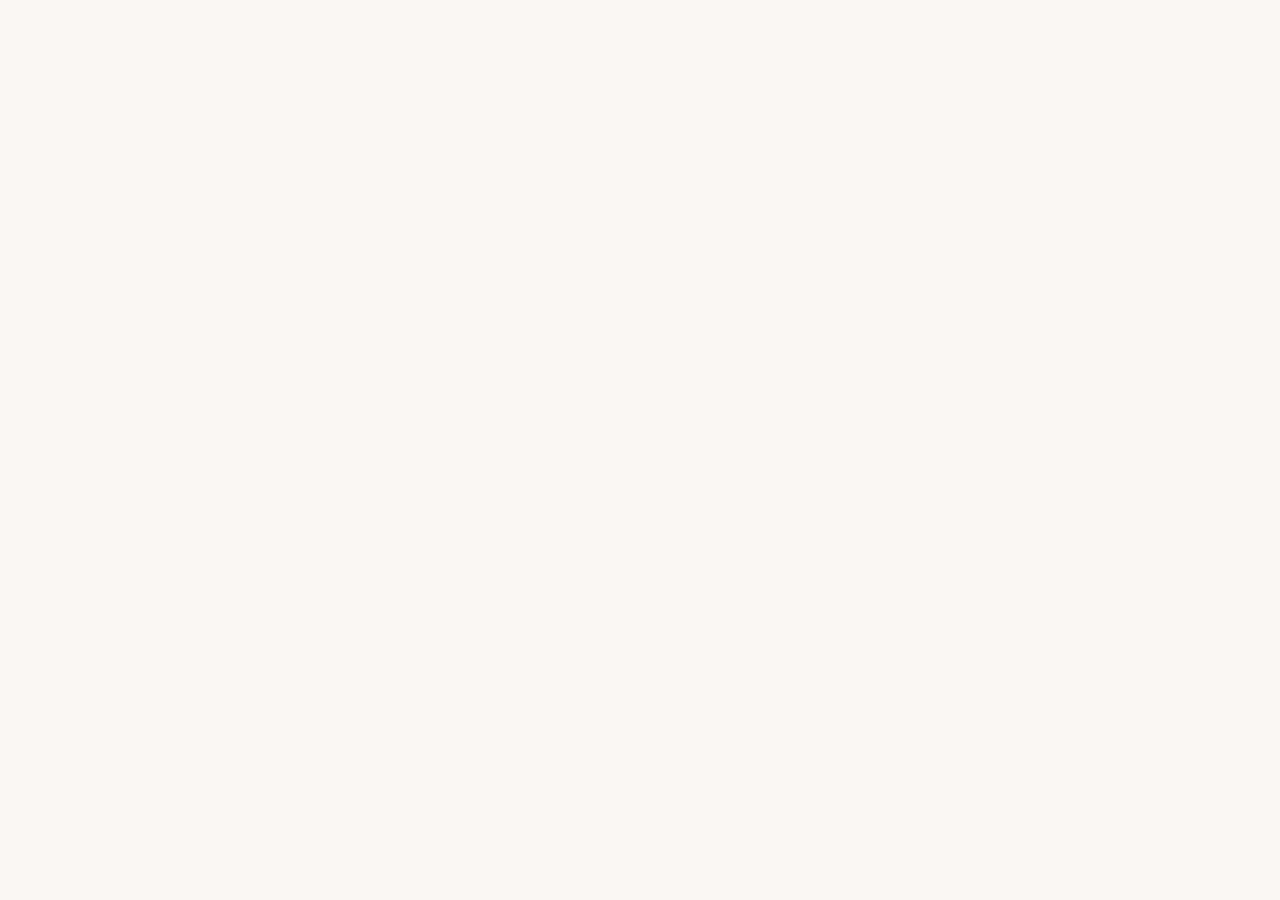
==== commit 0be3e542: "Add Håsand brand favicon and social preview" ====
--- a/hasand-export 3/index.html
+++ b/hasand-export 3/index.html
@@ -1,3 +1,4 @@
+<!-- trigger deploy -->
 <!doctype html>
 <html lang="en">
 
@@ -8,6 +9,21 @@
       content="width=device-width, initial-scale=1.0, maximum-scale=1" />
     <title>Håsand Consultancy — Investment Advisory</title>
     <meta name="description" content="Håsand Consultancy provides institutional-grade investment advisory services in Norway. Strategy, AUM allocation, risk management, and bespoke investment solutions." />
+    <link rel="icon" href="/favicon.svg" type="image/svg+xml" />
+    <link rel="apple-touch-icon" href="/apple-touch-icon.png" />
+    <meta property="og:type" content="website" />
+    <meta property="og:site_name" content="Håsand Consultancy" />
+    <meta property="og:title" content="Håsand Consultancy — Investment Advisory" />
+    <meta property="og:description" content="Independent investment advisory for institutions, family offices, and sophisticated investors." />
+    <meta property="og:url" content="https://www.hasand.no/" />
+    <meta property="og:image" content="https://www.hasand.no/hasand-social-card.png" />
+    <meta property="og:image:width" content="1200" />
+    <meta property="og:image:height" content="630" />
+    <meta property="og:image:alt" content="Håsand Consultancy — Institutional Clarity. Bespoke Counsel." />
+    <meta name="twitter:card" content="summary_large_image" />
+    <meta name="twitter:title" content="Håsand Consultancy — Investment Advisory" />
+    <meta name="twitter:description" content="Independent investment advisory for institutions, family offices, and sophisticated investors." />
+    <meta name="twitter:image" content="https://www.hasand.no/hasand-social-card.png" />
     <link rel="preconnect" href="https://fonts.googleapis.com" />
     <link rel="preconnect" href="https://fonts.gstatic.com" crossorigin />
     <link href="https://fonts.googleapis.com/css2?family=Cormorant+Garamond:ital,wght@0,300;0,400;0,500;0,600;0,700;1,300;1,400;1,500&family=DM+Sans:ital,opsz,wght@0,9..40,300;0,9..40,400;0,9..40,500;0,9..40,600;1,9..40,300;1,9..40,400&display=swap" rel="stylesheet" />
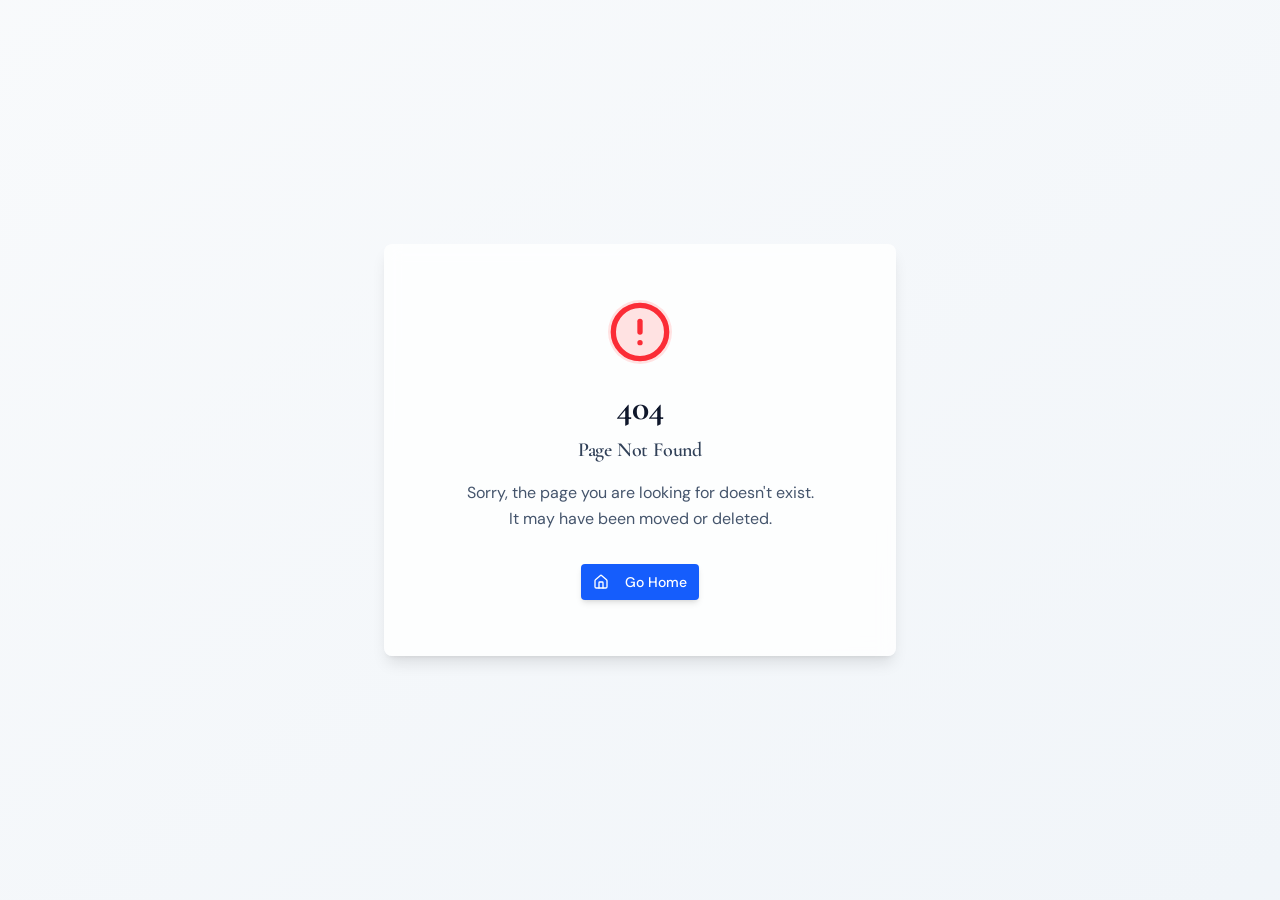
==== commit afdbb6e8: "Add self-contained production copy for Vercel preview" ====
--- a/hasand-export 3/index.html
+++ b/hasand-export 3/index.html
@@ -1,4 +1,3 @@
-<!-- trigger deploy -->
 <!doctype html>
 <html lang="en">
 
@@ -27,9 +26,8 @@
     <link rel="preconnect" href="https://fonts.googleapis.com" />
     <link rel="preconnect" href="https://fonts.gstatic.com" crossorigin />
     <link href="https://fonts.googleapis.com/css2?family=Cormorant+Garamond:ital,wght@0,300;0,400;0,500;0,600;0,700;1,300;1,400;1,500&family=DM+Sans:ital,opsz,wght@0,9..40,300;0,9..40,400;0,9..40,500;0,9..40,600;1,9..40,300;1,9..40,400&display=swap" rel="stylesheet" />
-    <script type="module" crossorigin src="/assets/index-D8vNtqzo.js"></script>
+    <script type="module" crossorigin src="/assets/index-BStOvdXP.js"></script>
     <link rel="stylesheet" crossorigin href="/assets/index-ChNYlUmb.css">
-    <script src="/__manus__/debug-collector.js" defer></script>
   </head>
 
   <body>
@@ -94,10 +92,6 @@
 </script>
 
     <div id="root"></div>
-    <script
-      defer
-      src="https://manus-analytics.com/umami"
-      data-website-id="3049a3c3-44fc-482e-9ba7-7e0889db01b3"></script>
   </body>
 
 </html>
